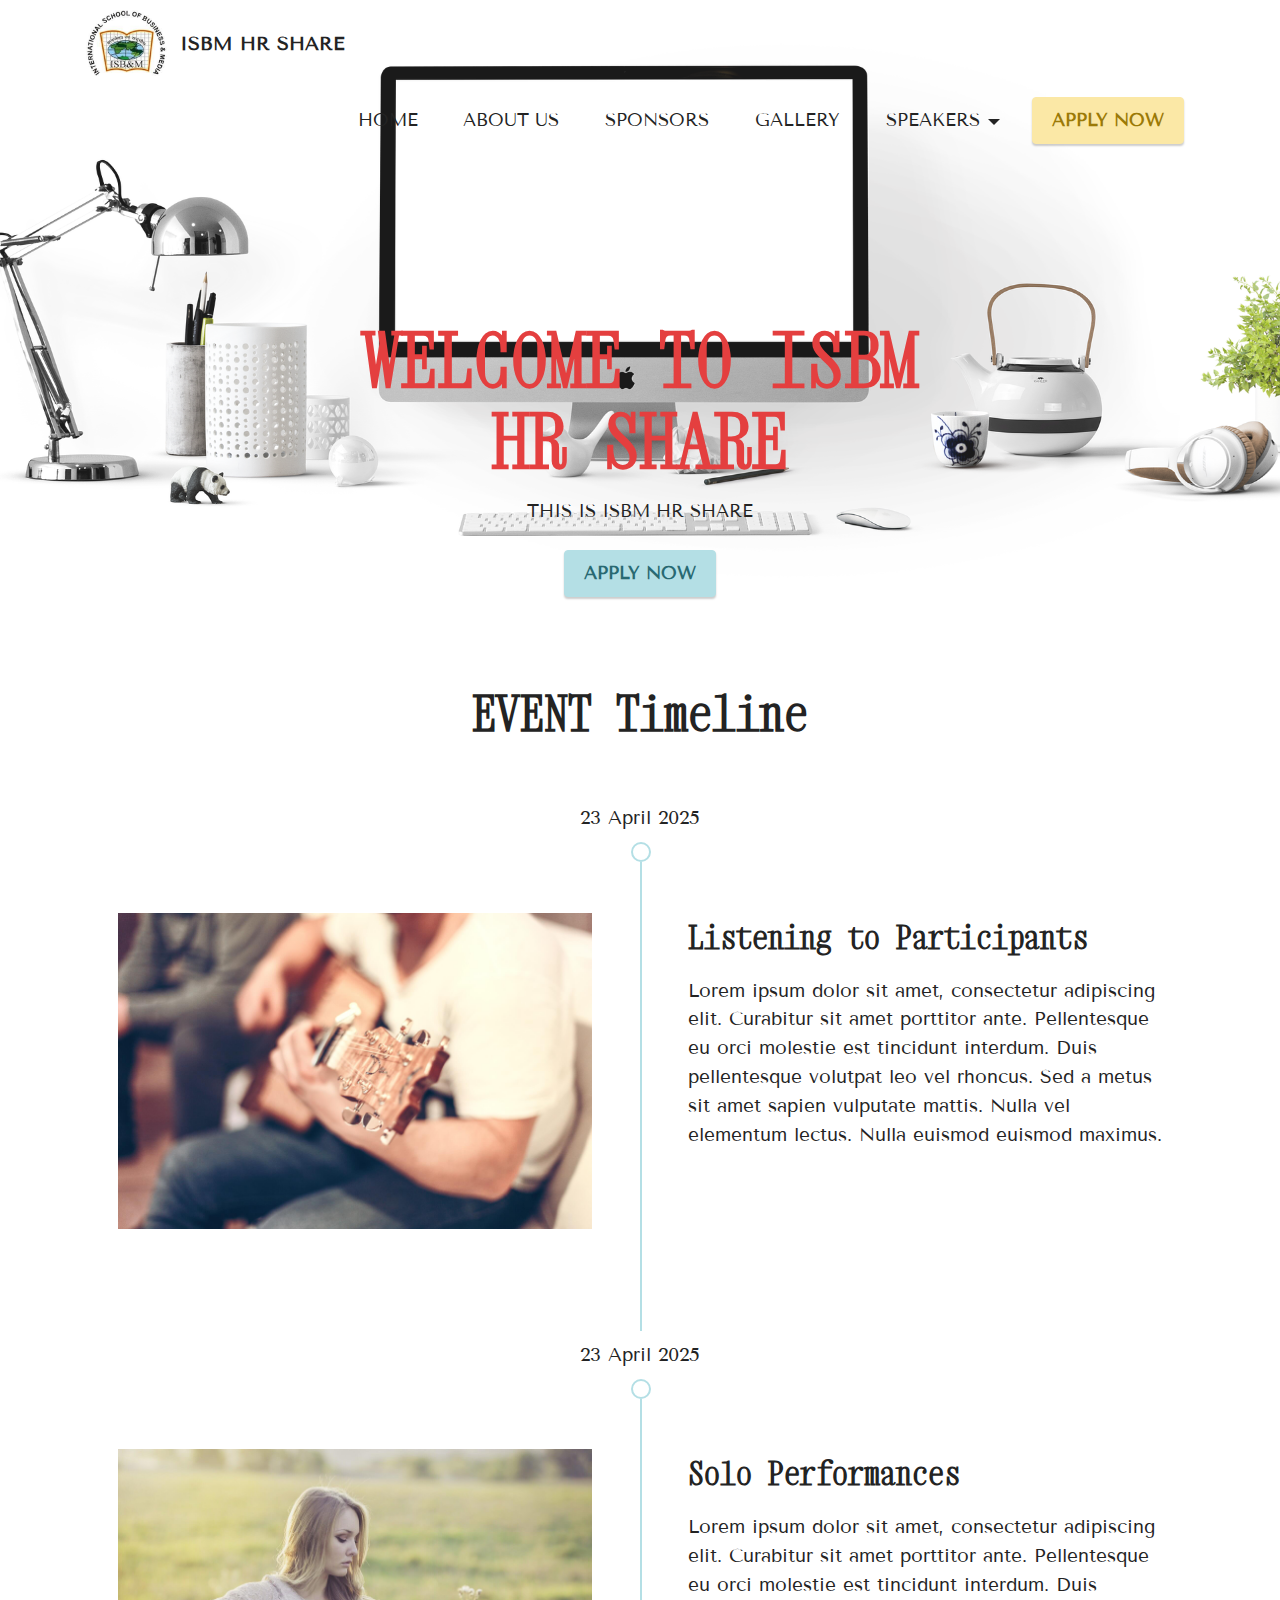
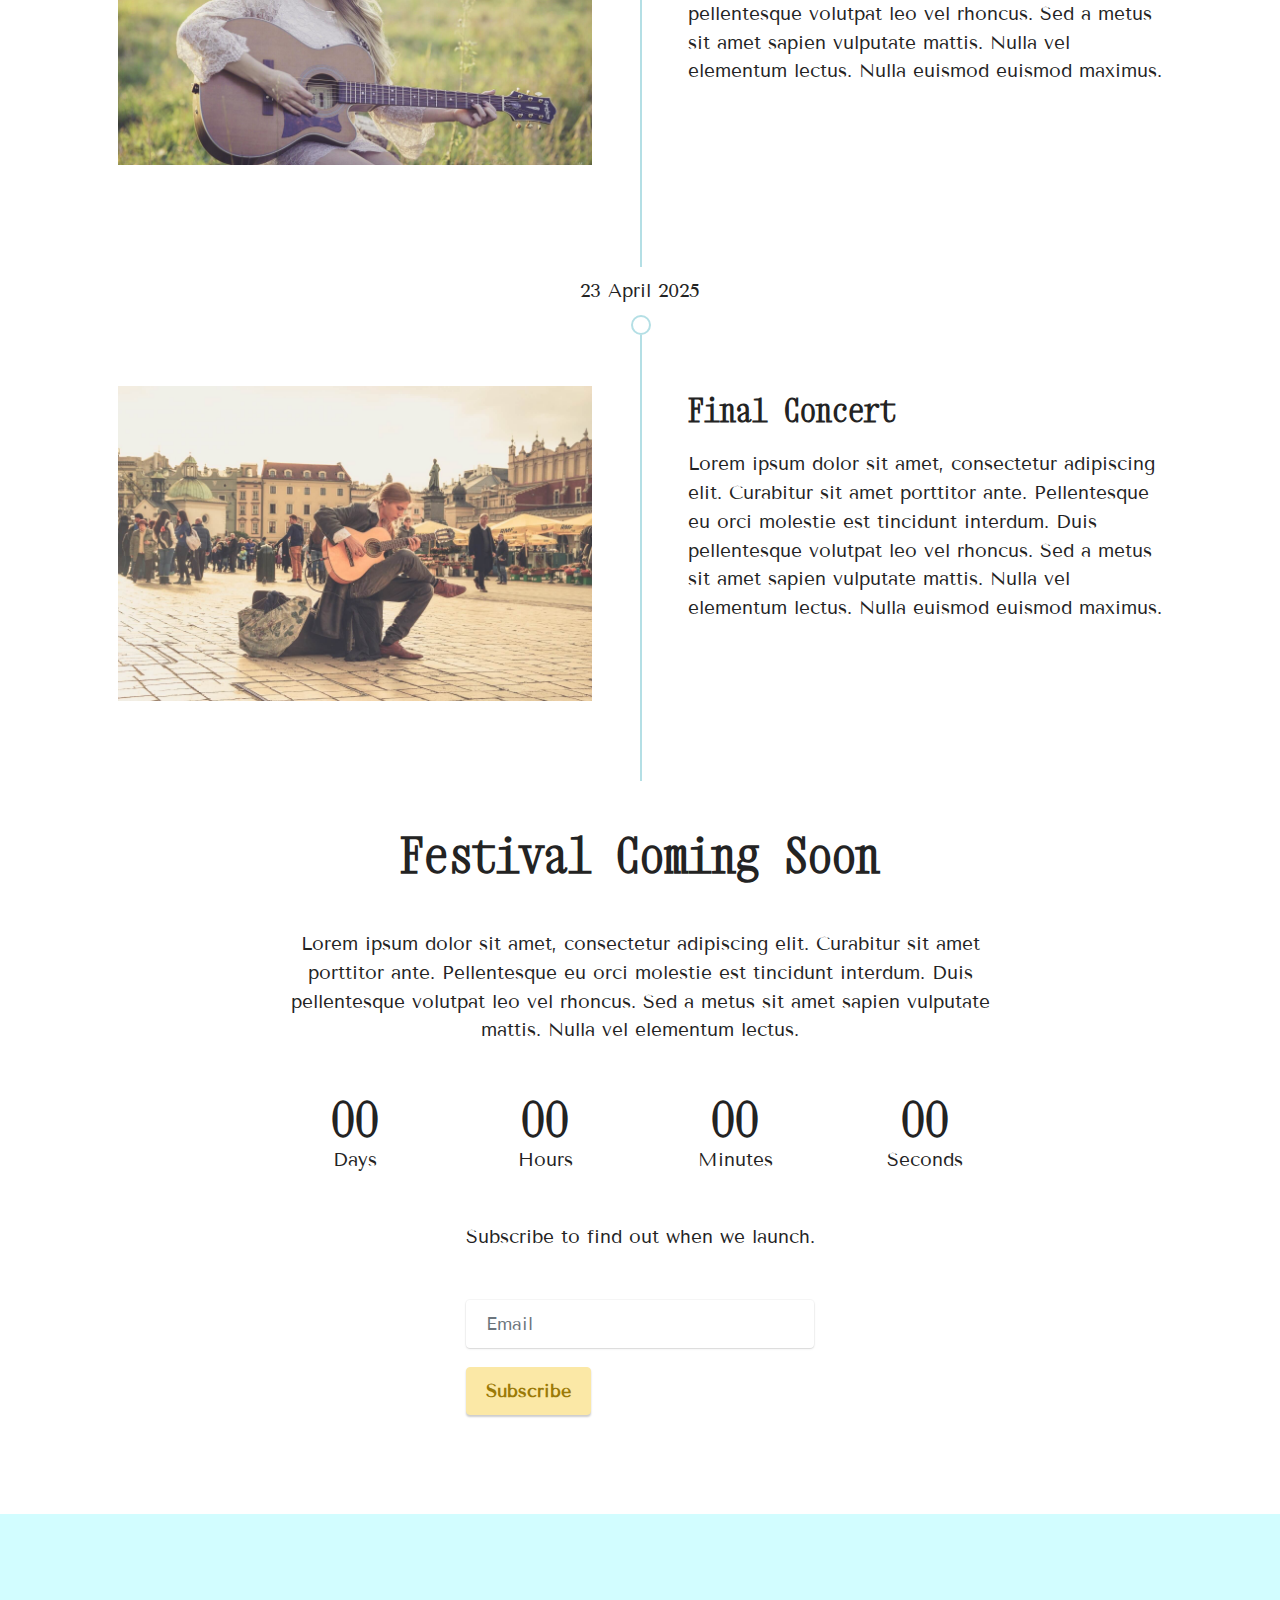
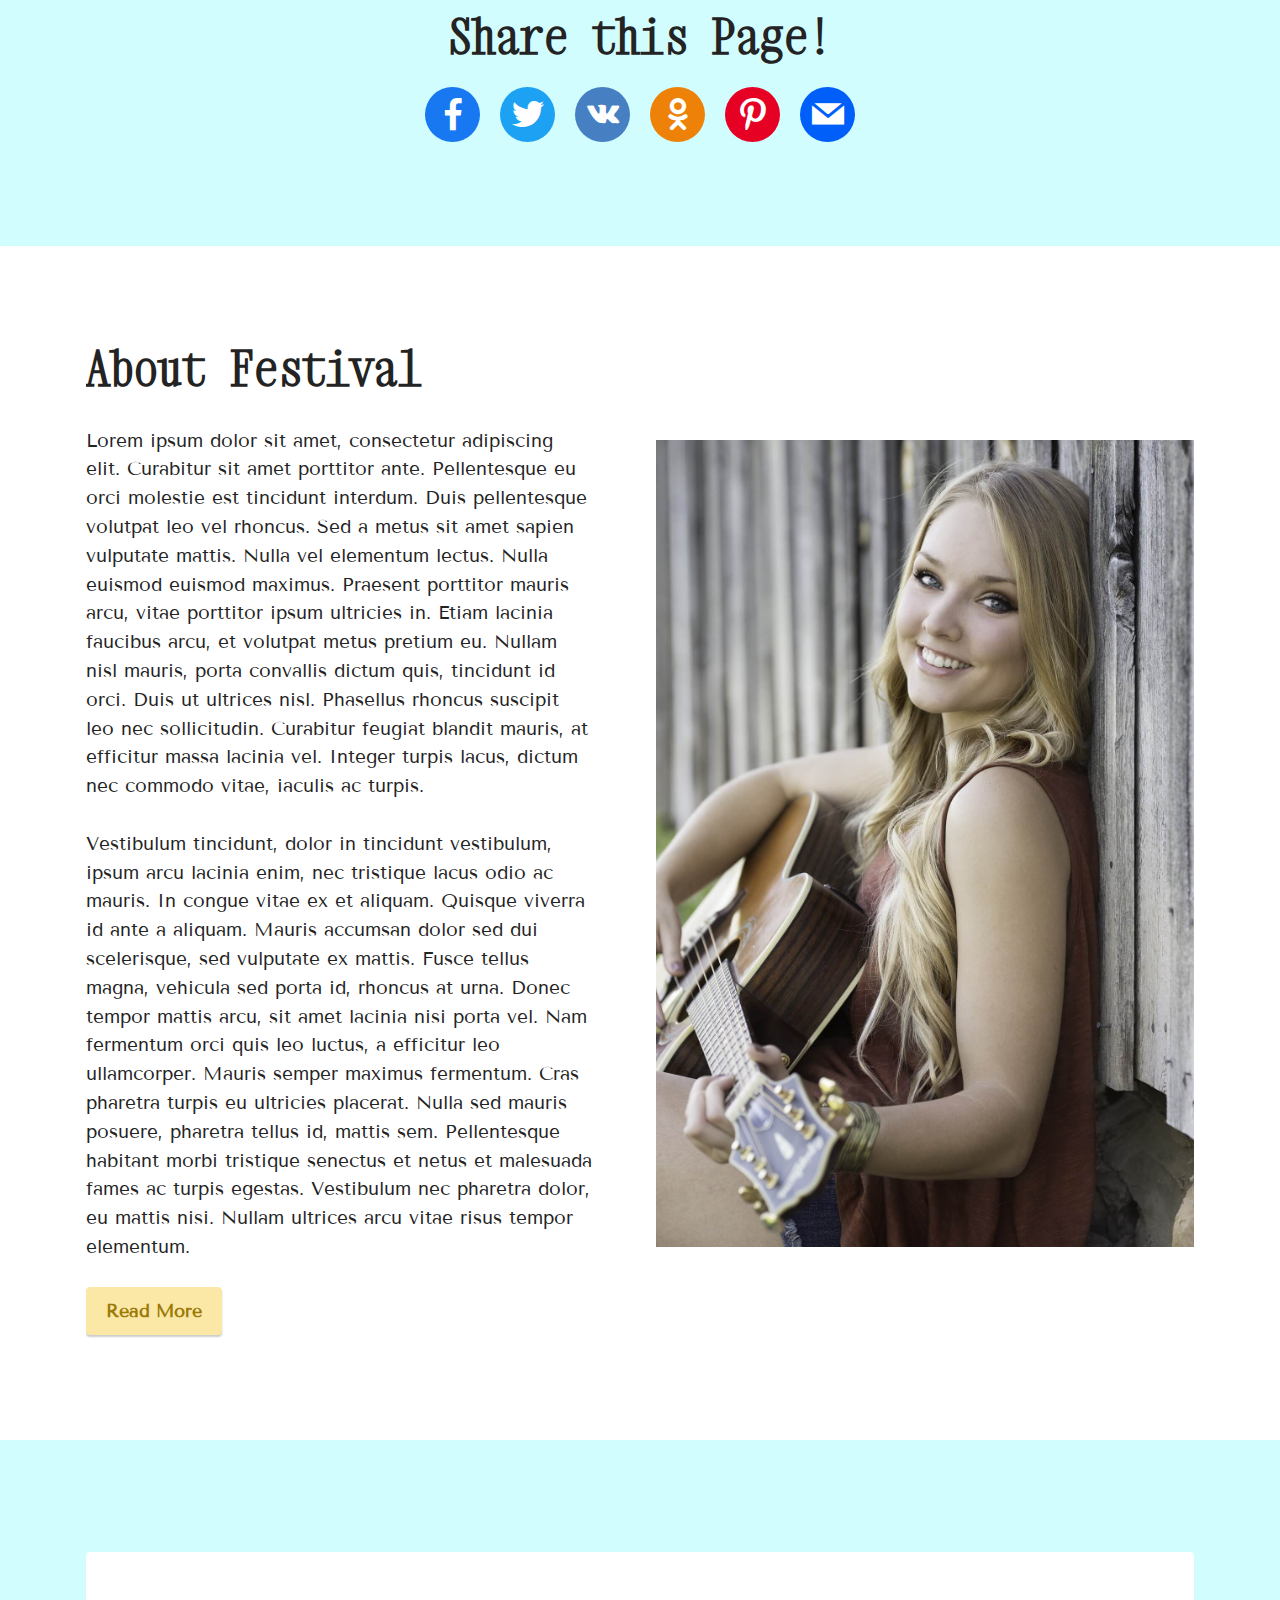
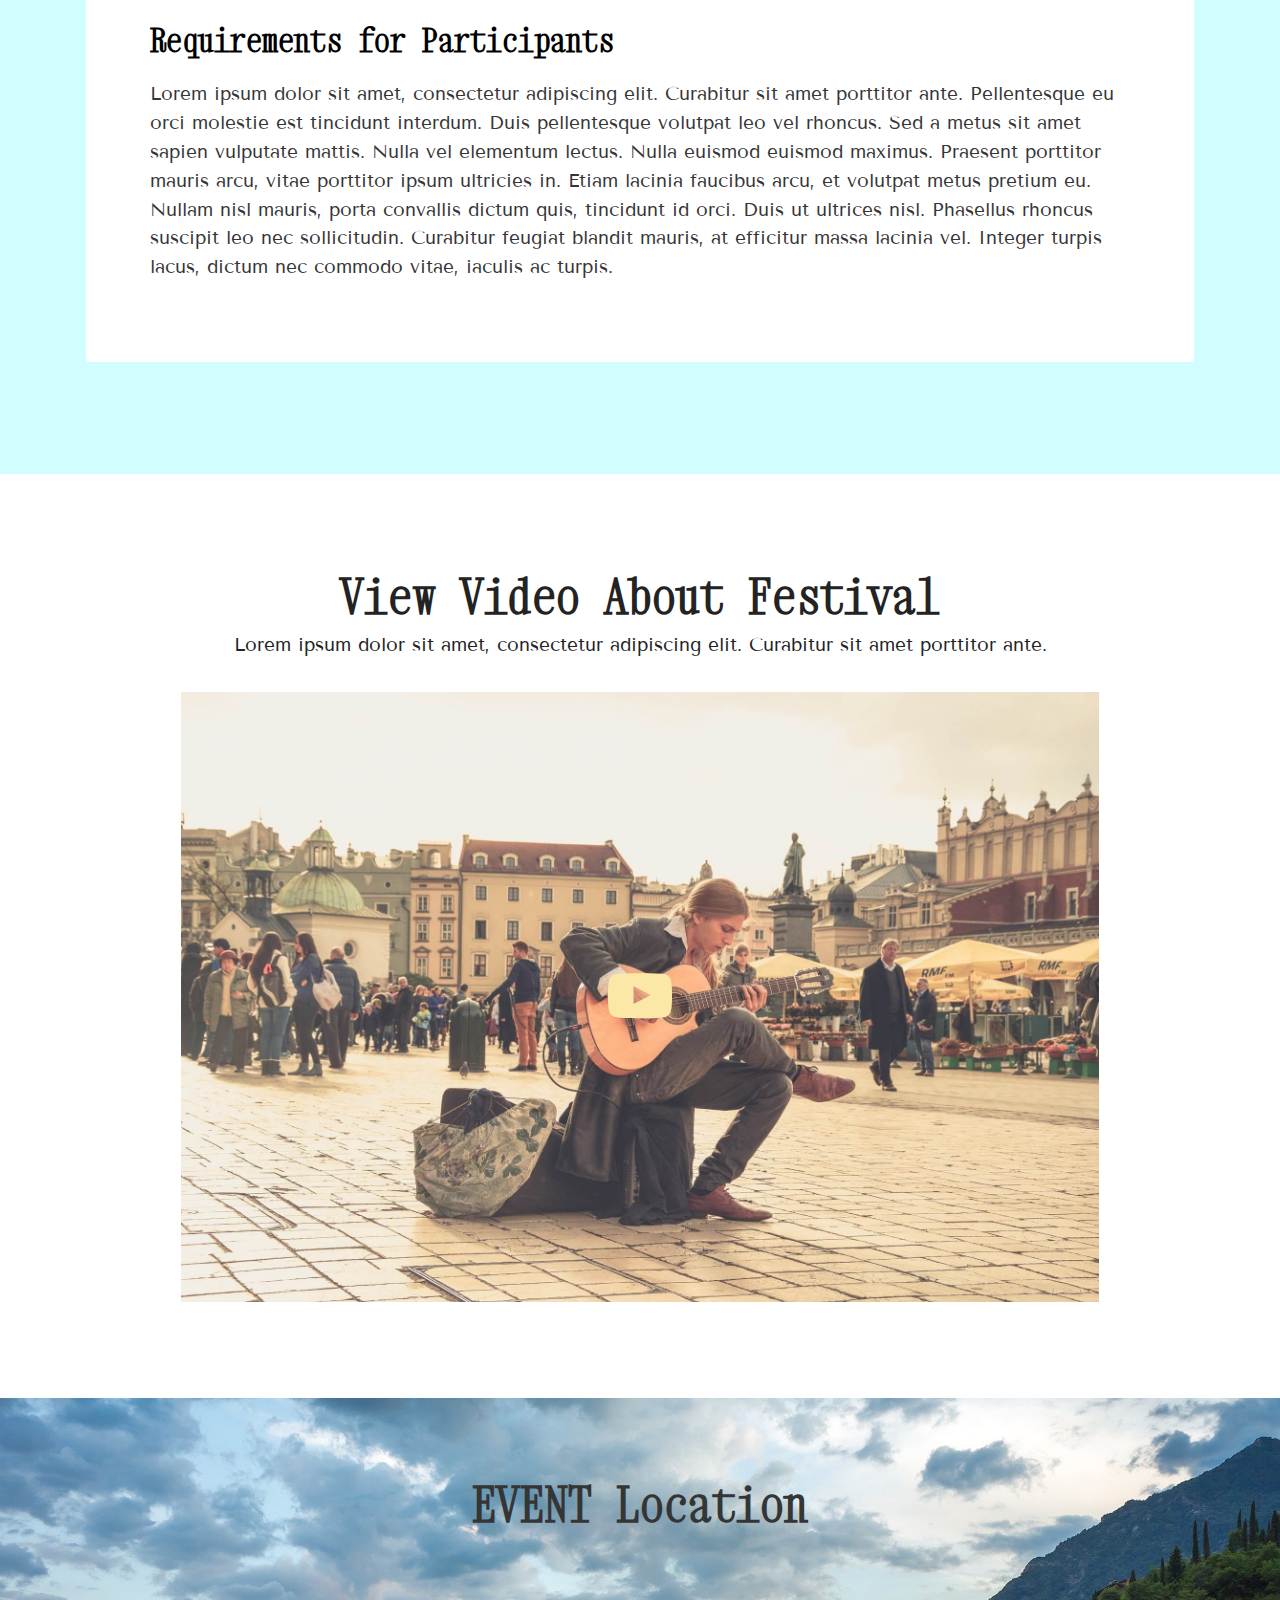
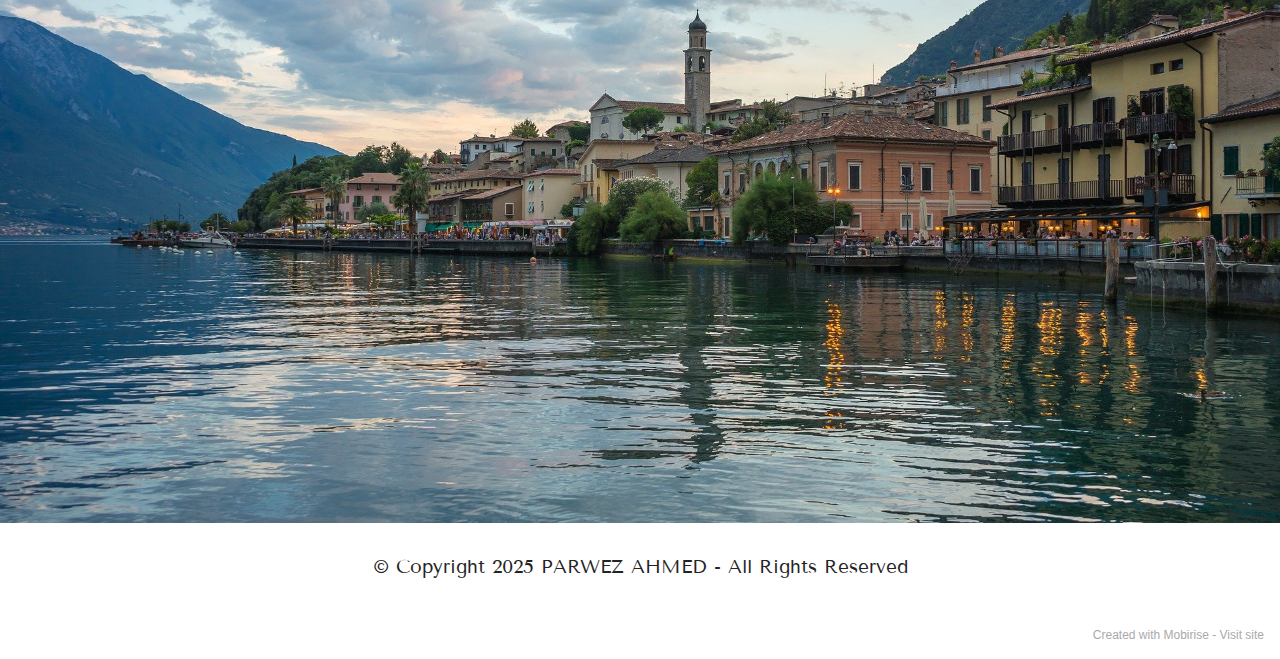
==== index.html @ fa7595be "UPDATE" ====
<!DOCTYPE html>
<html  >
<head>
  <!-- Site made with Mobirise Website Builder v5.5.2, https://mobirise.com -->
  <meta charset="UTF-8">
  <meta http-equiv="X-UA-Compatible" content="IE=edge">
  <meta name="generator" content="Mobirise v5.5.2, mobirise.com">
  <meta name="viewport" content="width=device-width, initial-scale=1, minimum-scale=1">
  <link rel="shortcut icon" href="assets/images/download-11.jpg" type="image/x-icon">
  <meta name="description" content="">
  
  
  <title>Home</title>
  <link rel="stylesheet" href="assets/web/assets/mobirise-icons2/mobirise2.css">
  <link rel="stylesheet" href="assets/bootstrap/css/bootstrap.min.css">
  <link rel="stylesheet" href="assets/bootstrap/css/bootstrap-grid.min.css">
  <link rel="stylesheet" href="assets/bootstrap/css/bootstrap-reboot.min.css">
  <link rel="stylesheet" href="assets/parallax/jarallax.css">
  <link rel="stylesheet" href="assets/dropdown/css/style.css">
  <link rel="stylesheet" href="assets/socicon/css/styles.css">
  <link rel="stylesheet" href="assets/theme/css/style.css">
  <link rel="preload" href="https://fonts.googleapis.com/css?family=Xanh+Mono:400,400i&display=swap" as="style" onload="this.onload=null;this.rel='stylesheet'">
  <noscript><link rel="stylesheet" href="https://fonts.googleapis.com/css?family=Xanh+Mono:400,400i&display=swap"></noscript>
  <link rel="preload" href="https://fonts.googleapis.com/css?family=Tenor+Sans:400&display=swap" as="style" onload="this.onload=null;this.rel='stylesheet'">
  <noscript><link rel="stylesheet" href="https://fonts.googleapis.com/css?family=Tenor+Sans:400&display=swap"></noscript>
  <link rel="preload" as="style" href="assets/mobirise/css/mbr-additional.css"><link rel="stylesheet" href="assets/mobirise/css/mbr-additional.css" type="text/css">
  
  
  
  
</head>
<body>
  
  <section data-bs-version="5.1" class="menu menu2 cid-sFHpMqcXGj" once="menu" id="menu2-2">
    
    <nav class="navbar navbar-dropdown navbar-expand-lg">
        <div class="container">
            <div class="navbar-brand">
                <span class="navbar-logo">
                    <a href="https://mobiri.se">
                        <img src="assets/images/download-11.jpg" alt="Mobirise" style="height: 4.2rem;">
                    </a>
                </span>
                <span class="navbar-caption-wrap"><a class="navbar-caption text-black display-7" href="https://mobiri.se">ISBM HR SHARE</a></span>
            </div>
            <button class="navbar-toggler" type="button" data-toggle="collapse" data-bs-toggle="collapse" data-target="#navbarSupportedContent" data-bs-target="#navbarSupportedContent" aria-controls="navbarNavAltMarkup" aria-expanded="false" aria-label="Toggle navigation">
                <div class="hamburger">
                    <span></span>
                    <span></span>
                    <span></span>
                    <span></span>
                </div>
            </button>
            <div class="collapse navbar-collapse" id="navbarSupportedContent">
                <ul class="navbar-nav nav-dropdown" data-app-modern-menu="true"><li class="nav-item"><a class="nav-link link text-black text-primary display-4" href="#top">HOME</a></li>
                    <li class="nav-item"><a class="nav-link link text-black text-primary display-4" href="index.html#timeline3-4">ABOUT US</a></li>
                    <li class="nav-item"><a class="nav-link link text-black text-primary display-4" href="index.html#features19-e">SPONSORS</a>
                    </li><li class="nav-item"><a class="nav-link link text-black text-primary display-4" href="index.html#features19-e">GALLERY</a></li><li class="nav-item dropdown"><a class="nav-link link text-black text-primary dropdown-toggle display-4" href="index.html#map1-a" data-toggle="dropdown-submenu" data-bs-toggle="dropdown" data-bs-auto-close="outside" aria-expanded="false">SPEAKERS</a><div class="dropdown-menu" aria-labelledby="dropdown-undefined"><a class="text-black text-primary dropdown-item display-4" href="index.html#map1-a">PREVIOUS SPEAKERS</a></div></li></ul>
                
                <div class="navbar-buttons mbr-section-btn"><a class="btn btn-primary display-4" href="https://pmny.in/vIxM4JRDz4cA" target="_blank">APPLY NOW</a></div>
            </div>
        </div>
    </nav>
</section>

<section data-bs-version="5.1" class="header9 cid-sFHoAfPmXB" id="header9-1">

    

    <div class="mbr-overlay" style="opacity: 0.1; background-color: rgb(255, 255, 255);"></div>

    <div class="text-center container">
        <div class="row justify-content-center">
            <div class="col-md-12 col-lg-9">
                <h1 class="mbr-section-title mbr-fonts-style mb-3 display-1"><strong>WELCOME TO ISBM</strong><br><strong> HR SHARE</strong></h1>
                <p class="mbr-text mbr-fonts-style display-4">THIS IS ISBM HR SHARE</p>
                <div class="mbr-section-btn mt-3"><a class="btn btn-secondary display-4" href="https://pmny.in/vIxM4JRDz4cA" target="_blank">APPLY NOW</a></div>
            </div>
        </div>
    </div>
</section>

<section data-bs-version="5.1" class="timeline3 cid-sFHr5fwP9J" id="timeline3-4">
    
    
    <div class="container">
        <div class="mbr-section-head">
            <h3 class="mbr-section-title mbr-fonts-style align-center mb-0 display-2">
                <strong>EVENT Timeline</strong>
            </h3>
            
        </div>
        <div class="timelines-container mt-4">
            <div class="row timeline-element first-separline mb-5">
                <div class="timeline-date col-12">
                    <div class="timeline-date-wrapper">
                        <p class="mbr-timeline-date display-7">
                            23 April 2025</p>
                    </div>
                </div>
                <span class="iconBackground"></span>
                <div class="col-12 col-md-6">
                    <div class="image-wrapper">
                        <img src="assets/images/mbr-4.jpg" alt="Mobirise" title="">
                    </div>
                </div>
                <div class="col-12 col-md-6">
                    <div class="timeline-text-wrapper">
                        <h4 class="mbr-timeline-title mbr-fonts-style mb-0 display-5"><strong>Listening to Participants</strong></h4>
                        <p class="mbr-text mbr-fonts-style mt-3 mb-0 display-7">
                            Lorem ipsum dolor sit amet, consectetur adipiscing elit. Curabitur sit amet porttitor ante. Pellentesque eu orci molestie est tincidunt interdum. Duis pellentesque volutpat leo vel rhoncus. Sed a metus sit amet sapien vulputate mattis. Nulla vel elementum lectus. Nulla euismod euismod maximus.
                        </p>
                    </div>
                </div>
            </div>
            <div class="row timeline-element first-separline mb-5">
                <div class="timeline-date col-12">
                    <div class="timeline-date-wrapper">
                        <p class="mbr-timeline-date display-7">
                            23 April 2025</p>
                    </div>
                </div>
                <span class="iconBackground"></span>
                <div class="col-12 col-md-6">
                    <div class="image-wrapper">
                        <img src="assets/images/mbr-6.jpg" alt="Mobirise" title="">
                    </div>
                </div>
                <div class="col-12 col-md-6">
                    <div class="timeline-text-wrapper">
                        <h4 class="mbr-timeline-title mbr-fonts-style mb-0 display-5"><strong>Solo Performances</strong></h4>
                        <p class="mbr-text mbr-fonts-style mt-3 mb-0 display-7">
                            Lorem ipsum dolor sit amet, consectetur adipiscing elit. Curabitur sit amet porttitor ante. Pellentesque eu orci molestie est tincidunt interdum. Duis pellentesque volutpat leo vel rhoncus. Sed a metus sit amet sapien vulputate mattis. Nulla vel elementum lectus. Nulla euismod euismod maximus.
                        </p>
                    </div>
                </div>
            </div>
            <div class="row timeline-element first-separline mb-5">
                <div class="timeline-date col-12">
                    <div class="timeline-date-wrapper">
                        <p class="mbr-timeline-date display-7">
                            23 April 2025</p>
                    </div>
                </div>
                <span class="iconBackground"></span>
                <div class="col-12 col-md-6">
                    <div class="image-wrapper">
                        <img src="assets/images/mbr-3.jpg" alt="Mobirise" title="">
                    </div>
                </div>
                <div class="col-12 col-md-6">
                    <div class="timeline-text-wrapper">
                        <h4 class="mbr-timeline-title mbr-fonts-style mb-0 display-5"><strong>Final Concert</strong></h4>
                        <p class="mbr-text mbr-fonts-style mt-3 mb-0 display-7">Lorem ipsum dolor sit amet, consectetur adipiscing elit. Curabitur sit amet porttitor ante. Pellentesque eu orci molestie est tincidunt interdum. Duis pellentesque volutpat leo vel rhoncus. Sed a metus sit amet sapien vulputate mattis. Nulla vel elementum lectus. Nulla euismod euismod maximus.<br></p>
                    </div>
                </div>
            </div>
            
            
            
            
            
            
            
            
            
        </div>
    </div>
</section>

<section data-bs-version="5.1" class="countdown1 cid-sFHtEv8xMy" id="countdown1-7">
    
    
    <div class="container">
        <div class="row justify-content-center">
            <div class="col-lg-8">
                <h3 class="mbr-section-title mb-5 align-center mbr-fonts-style display-2">
                    <strong>Festival Coming Soon</strong>
                </h3>
                <h4 class="mbr-section-subtitle mb-5 align-center mbr-fonts-style display-7">Lorem ipsum dolor sit amet, consectetur adipiscing elit. Curabitur sit amet porttitor ante. Pellentesque eu orci molestie est tincidunt interdum. Duis pellentesque volutpat leo vel rhoncus. Sed a metus sit amet sapien vulputate mattis. Nulla vel elementum lectus.</h4>
                <div class="countdown-cont align-center mb-5">
                    <div class="daysCountdown col-xs-3 col-sm-3 col-md-3" title="Days"></div>
                    <div class="hoursCountdown col-xs-3 col-sm-3 col-md-3" title="Hours"></div>
                    <div class="minutesCountdown col-xs-3 col-sm-3 col-md-3" title="Minutes"></div>
                    <div class="secondsCountdown col-xs-3 col-sm-3 col-md-3" title="Seconds"></div>
                    <div class="countdown" data-due-date="2021/01/01"></div>
                </div>
                <p class="mbr-text mb-5 align-center mbr-fonts-style display-7">
                    Subscribe to find out when we launch.
                </p>
            </div>
        </div>
        <div class="row">
            <div class="col-lg-4 mx-auto mbr-form" data-form-type="formoid">
                <form action="https://mobirise.eu/" method="POST" class="mbr-form form-with-styler" data-form-title="Form Name"><input type="hidden" name="email" data-form-email="true" value="tmJmYP0/tX0TuMC3QLQtV5711+ix2UOFSjryLGur808+E896TXAJvp5iQUgYrjGhEsnx6aL8i0Yby4L9Ox0TMNs4Xzfm0/xhHBGReotZW+bJNJXJp9UFj5Fmr7T4+kL7">
                    <div class="row">
                        <div hidden="hidden" data-form-alert="" class="alert alert-success col-12">Thanks for filling out the form!</div>
                        <div hidden="hidden" data-form-alert-danger="" class="alert alert-danger col-12">Oops...! some problem!</div>
                    </div>
                    <div class="dragArea row">
                        <div class="col form-group" data-for="email">
                            <input type="text" name="email" placeholder="Email" data-form-field="email" class="form-control" required="required" value="" id="email-countdown1-7">
                        </div>
                        <div class="mbr-section-btn">
                            <button type="submit" class="btn btn-primary display-4">Subscribe</button>
                        </div>
                    </div>
                </form>
            </div>
        </div>
    </div>
</section>

<section data-bs-version="5.1" class="social1 cid-sFHrCR0OHz" id="share1-5">
    
    
    

    <div class="container">
        <div class="row">
            <div class="col-12">
                <h3 class="mbr-section-title mb-3 align-center mbr-fonts-style display-2">
                    <strong>Share this Page!</strong>
                </h3>
                <div>
                    <div class="mbr-social-likes align-center">
                        <span class="btn btn-social socicon-bg-facebook facebook m-2">
                            <i class="socicon socicon-facebook"></i>
                        </span>
                        <span class="btn btn-social twitter socicon-bg-twitter m-2">
                            <i class="socicon socicon-twitter"></i>
                        </span>
                        <span class="btn btn-social vkontakte socicon-bg-vkontakte m-2">
                            <i class="socicon socicon-vkontakte"></i>
                        </span>
                        <span class="btn btn-social odnoklassniki socicon-bg-odnoklassniki m-2">
                            <i class="socicon socicon-odnoklassniki"></i>
                        </span>
                        <span class="btn btn-social pinterest socicon-bg-pinterest m-2">
                            <i class="socicon socicon-pinterest"></i>
                        </span>
                        <span class="btn btn-social mailru socicon-bg-mail m-2">
                            <i class="socicon socicon-mail"></i>
                        </span>
                    </div>
                </div>
            </div>
        </div>
    </div>
</section>

<section data-bs-version="5.1" class="features18 cid-sFHvmoQ5Jg" id="features19-e">

    

    
    <div class="container">
        <div class="row justify-content-center">
            <div class="card col-12 col-lg">
                <div class="card-wrapper">
                    <h6 class="card-title mbr-fonts-style mb-4 display-2"><strong>About Festival</strong></h6>
                    <p class="mbr-text mbr-fonts-style display-7">Lorem ipsum dolor sit amet, consectetur adipiscing elit. Curabitur sit amet porttitor ante. Pellentesque eu orci molestie est tincidunt interdum. Duis pellentesque volutpat leo vel rhoncus. Sed a metus sit amet sapien vulputate mattis. Nulla vel elementum lectus. Nulla euismod euismod maximus. Praesent porttitor mauris arcu, vitae porttitor ipsum ultricies in. Etiam lacinia faucibus arcu, et volutpat metus pretium eu. Nullam nisl mauris, porta convallis dictum quis, tincidunt id orci. Duis ut ultrices nisl. Phasellus rhoncus suscipit leo nec sollicitudin. Curabitur feugiat blandit mauris, at efficitur massa lacinia vel. Integer turpis lacus, dictum nec commodo vitae, iaculis ac turpis.
<br>
<br>Vestibulum tincidunt, dolor in tincidunt vestibulum, ipsum arcu lacinia enim, nec tristique lacus odio ac mauris. In congue vitae ex et aliquam. Quisque viverra id ante a aliquam. Mauris accumsan dolor sed dui scelerisque, sed vulputate ex mattis. Fusce tellus magna, vehicula sed porta id, rhoncus at urna. Donec tempor mattis arcu, sit amet lacinia nisi porta vel. Nam fermentum orci quis leo luctus, a efficitur leo ullamcorper. Mauris semper maximus fermentum. Cras pharetra turpis eu ultricies placerat. Nulla sed mauris posuere, pharetra tellus id, mattis sem. Pellentesque habitant morbi tristique senectus et netus et malesuada fames ac turpis egestas. Vestibulum nec pharetra dolor, eu mattis nisi. Nullam ultrices arcu vitae risus tempor elementum.</p>
                    <div class="mbr-section-btn"><a class="btn btn-primary display-4" href="https://mobiri.se">Read More</a></div>
                </div>
            </div>
            <div class="col-12 col-lg-6">
                <div class="image-wrapper">
                    <img src="assets/images/mbr.jpg" alt="Mobirise">
                </div>
            </div>
        </div>
    </div>
</section>

<section data-bs-version="5.1" class="content15 cid-sFHuaHz0Qy" id="content15-b">

    

    
    <div class="container">
        <div class="row justify-content-center">
            <div class="card col-md-12 col-lg-12">
                <div class="card-wrapper">
                    <div class="card-box align-left">
                        <h4 class="card-title mbr-fonts-style mbr-white mb-3 display-5"><strong>Requirements for Participants</strong></h4>
                        <p class="mbr-text mbr-fonts-style display-7">Lorem ipsum dolor sit amet, consectetur adipiscing elit. Curabitur sit amet porttitor ante. Pellentesque eu orci molestie est tincidunt interdum. Duis pellentesque volutpat leo vel rhoncus. Sed a metus sit amet sapien vulputate mattis. Nulla vel elementum lectus. Nulla euismod euismod maximus. Praesent porttitor mauris arcu, vitae porttitor ipsum ultricies in. Etiam lacinia faucibus arcu, et volutpat metus pretium eu. Nullam nisl mauris, porta convallis dictum quis, tincidunt id orci. Duis ut ultrices nisl. Phasellus rhoncus suscipit leo nec sollicitudin. Curabitur feugiat blandit mauris, at efficitur massa lacinia vel. Integer turpis lacus, dictum nec commodo vitae, iaculis ac turpis.</p>
                        
                    </div>
                </div>
            </div>
        </div>
    </div>
</section>

<section data-bs-version="5.1" class="video1 cid-sFHujWGouW" id="video1-d">
    
    
    <div class="align-center container">
        <div class="mbr-section-head">
            <h4 class="mbr-section-title mbr-fonts-style mb-0 display-2">
                <strong>View Video About Festival</strong></h4>
            <h5 class="mbr-section-subtitle mbr-fonts-style mb-0 mt-2 display-7">Lorem ipsum dolor sit amet, consectetur adipiscing elit. Curabitur sit amet porttitor ante.</h5>
        </div>
        <div class="row justify-content-center mt-4">
            <div class="col-12 col-lg-10">
                <div class="box">
                    <div class="mbr-media show-modal align-center" data-modal=".modalWindow">
                        <img src="assets/images/mbr-3.jpg" alt="Mobirise">
                        <div class="icon-wrap">
                            <a class="text-primary" href="#"><span class="mbr-iconfont socicon-youtube socicon"></span></a>
                        </div>
                    </div>
                </div>
            </div>
        </div>
    </div>
    <div>
        <div class="modalWindow" style="display: none;">
            <div class="modalWindow-container">
                <div class="modalWindow-video-container">
                    <div class="modalWindow-video">
                        <iframe width="100%" height="100%" frameborder="0" allowfullscreen="1" data-src="https://www.youtube.com/watch?v=VA8PzkQa8d8"></iframe>
                    </div>
                    <a class="close" role="button" data-dismiss="modal" data-bs-dismiss="modal">
                        <span aria-hidden="true" class="mbr-iconfont mobi-mbri-close mobi-mbri closeModal"></span>
                        <span class="sr-only visually-hidden">Close</span>
                    </a>
                </div>
            </div>
        </div>
    </div>
</section>

<section data-bs-version="5.1" class="map1 cid-sFHu4seZjP" id="map1-a">
    
    
    <div class="container">
        <div class="mbr-section-head mb-4">
            <h3 class="mbr-section-title mbr-fonts-style align-center mb-0 display-2"><strong>EVENT Location</strong></h3>
            
        </div>
        <div class="google-map"><iframe frameborder="0" style="border:0" src="https://www.google.com/maps/embed/v1/place?key=AIzaSyDk89J4FSunMF33ruMVWJaJht_Ro0kvoXs&amp;q=ISBM, Survey No. 44/1, 44/1/2, Symbiosis Lavale Road, Pashan, Near Dhruv Global School Nande, Pune, Maharashtra 412115" allowfullscreen=""></iframe></div>
    </div>
</section>

<section data-bs-version="5.1" class="footer7 cid-sFHu2wLoQp" once="footers" id="footer7-9">

    

    

    <div class="container">
        <div class="row align-center mbr-white">
            <div class="col-12">
                <p class="mbr-text mb-0 mbr-fonts-style display-7">
                    © Copyright 2025 PARWEZ AHMED - All Rights Reserved
                </p>
            </div>
        </div>
    </div>
</section><section style="background-color: #fff; font-family: -apple-system, BlinkMacSystemFont, 'Segoe UI', 'Roboto', 'Helvetica Neue', Arial, sans-serif; color:#aaa; font-size:12px; padding: 0; align-items: center; display: flex;"><a href="https://mobirise.site/b" style="flex: 1 1; height: 3rem; padding-left: 1rem;"></a><p style="flex: 0 0 auto; margin:0; padding-right:1rem;">Created with Mobirise - <a href="https://mobirise.site/l" style="color:#aaa;">Visit site</a></p></section><script src="assets/bootstrap/js/bootstrap.bundle.min.js"></script>  <script src="assets/parallax/jarallax.js"></script>  <script src="assets/smoothscroll/smooth-scroll.js"></script>  <script src="assets/ytplayer/index.js"></script>  <script src="assets/dropdown/js/navbar-dropdown.js"></script>  <script src="assets/countdown/countdown.js"></script>  <script src="assets/sociallikes/social-likes.js"></script>  <script src="assets/playervimeo/vimeo_player.js"></script>  <script src="assets/theme/js/script.js"></script>  <script src="assets/formoid/formoid.min.js"></script>  
  
  
</body>
</html>
---- assets/web/assets/mobirise-icons2/mobirise2.css ----
@font-face {
  font-family: 'Moririse2';
  font-display: swap;
  src:  url('mobirise2.eot?f2bix4');
  src:  url('mobirise2.eot?f2bix4#iefix') format('embedded-opentype'),
    url('mobirise2.ttf?f2bix4') format('truetype'),
    url('mobirise2.woff?f2bix4') format('woff'),
    url('mobirise2.svg?f2bix4#mobirise2') format('svg');
  font-weight: normal;
  font-style: normal;
}

[class^="mobi-"], [class*=" mobi-"] {
  /* use !important to prevent issues with browser extensions that change fonts */
  font-family: 'Moririse2' !important;
  speak: none;
  font-style: normal;
  font-weight: normal;
  font-variant: normal;
  text-transform: none;
  line-height: 1;

  /* Better Font Rendering =========== */
  -webkit-font-smoothing: antialiased;
  -moz-osx-font-smoothing: grayscale;
}

.mobi-mbri-add-submenu:before {
  content: "\e900";
}
.mobi-mbri-alert:before {
  content: "\e901";
}
.mobi-mbri-align-center:before {
  content: "\e902";
}
.mobi-mbri-align-justify:before {
  content: "\e903";
}
.mobi-mbri-align-left:before {
  content: "\e904";
}
.mobi-mbri-align-right:before {
  content: "\e905";
}
.mobi-mbri-android:before {
  content: "\e906";
}
.mobi-mbri-apple:before {
  content: "\e907";
}
.mobi-mbri-arrow-down:before {
  content: "\e908";
}
.mobi-mbri-arrow-next:before {
  content: "\e909";
}
.mobi-mbri-arrow-prev:before {
  content: "\e90a";
}
.mobi-mbri-arrow-up:before {
  content: "\e90b";
}
.mobi-mbri-bold:before {
  content: "\e90c";
}
.mobi-mbri-bookmark:before {
  content: "\e90d";
}
.mobi-mbri-bootstrap:before {
  content: "\e90e";
}
.mobi-mbri-briefcase:before {
  content: "\e90f";
}
.mobi-mbri-browse:before {
  content: "\e910";
}
.mobi-mbri-bulleted-list:before {
  content: "\e911";
}
.mobi-mbri-calendar:before {
  content: "\e912";
}
.mobi-mbri-camera:before {
  content: "\e913";
}
.mobi-mbri-cart-add:before {
  content: "\e914";
}
.mobi-mbri-cart-full:before {
  content: "\e915";
}
.mobi-mbri-cash:before {
  content: "\e916";
}
.mobi-mbri-change-style:before {
  content: "\e917";
}
.mobi-mbri-chat:before {
  content: "\e918";
}
.mobi-mbri-clock:before {
  content: "\e919";
}
.mobi-mbri-close:before {
  content: "\e91a";
}
.mobi-mbri-cloud:before {
  content: "\e91b";
}
.mobi-mbri-code:before {
  content: "\e91c";
}
.mobi-mbri-contact-form:before {
  content: "\e91d";
}
.mobi-mbri-credit-card:before {
  content: "\e91e";
}
.mobi-mbri-cursor-click:before {
  content: "\e91f";
}
.mobi-mbri-cust-feedback:before {
  content: "\e920";
}
.mobi-mbri-database:before {
  content: "\e921";
}
.mobi-mbri-delivery:before {
  content: "\e922";
}
.mobi-mbri-desktop:before {
  content: "\e923";
}
.mobi-mbri-devices:before {
  content: "\e924";
}
.mobi-mbri-down:before {
  content: "\e925";
}
.mobi-mbri-download-2:before {
  content: "\e926";
}
.mobi-mbri-download:before {
  content: "\e927";
}
.mobi-mbri-drag-n-drop-2:before {
  content: "\e928";
}
.mobi-mbri-drag-n-drop:before {
  content: "\e929";
}
.mobi-mbri-edit-2:before {
  content: "\e92a";
}
.mobi-mbri-edit:before {
  content: "\e92b";
}
.mobi-mbri-error:before {
  content: "\e92c";
}
.mobi-mbri-extension:before {
  content: "\e92d";
}
.mobi-mbri-features:before {
  content: "\e92e";
}
.mobi-mbri-file:before {
  content: "\e92f";
}
.mobi-mbri-flag:before {
  content: "\e930";
}
.mobi-mbri-folder:before {
  content: "\e931";
}
.mobi-mbri-gift:before {
  content: "\e932";
}
.mobi-mbri-github:before {
  content: "\e933";
}
.mobi-mbri-globe-2:before {
  content: "\e934";
}
.mobi-mbri-globe:before {
  content: "\e935";
}
.mobi-mbri-growing-chart:before {
  content: "\e936";
}
.mobi-mbri-hearth:before {
  content: "\e937";
}
.mobi-mbri-help:before {
  content: "\e938";
}
.mobi-mbri-home:before {
  content: "\e939";
}
.mobi-mbri-hot-cup:before {
  content: "\e93a";
}
.mobi-mbri-idea:before {
  content: "\e93b";
}
.mobi-mbri-image-gallery:before {
  content: "\e93c";
}
.mobi-mbri-image-slider:before {
  content: "\e93d";
}
.mobi-mbri-info:before {
  content: "\e93e";
}
.mobi-mbri-italic:before {
  content: "\e93f";
}
.mobi-mbri-key:before {
  content: "\e940";
}
.mobi-mbri-laptop:before {
  content: "\e941";
}
.mobi-mbri-layers:before {
  content: "\e942";
}
.mobi-mbri-left-right:before {
  content: "\e943";
}
.mobi-mbri-left:before {
  content: "\e944";
}
.mobi-mbri-letter:before {
  content: "\e945";
}
.mobi-mbri-like:before {
  content: "\e946";
}
.mobi-mbri-link:before {
  content: "\e947";
}
.mobi-mbri-lock:before {
  content: "\e948";
}
.mobi-mbri-login:before {
  content: "\e949";
}
.mobi-mbri-logout:before {
  content: "\e94a";
}
.mobi-mbri-magic-stick:before {
  content: "\e94b";
}
.mobi-mbri-map-pin:before {
  content: "\e94c";
}
.mobi-mbri-menu:before {
  content: "\e94d";
}
.mobi-mbri-mobile-2:before {
  content: "\e94e";
}
.mobi-mbri-mobile-horizontal:before {
  content: "\e94f";
}
.mobi-mbri-mobile:before {
  content: "\e950";
}
.mobi-mbri-mobirise:before {
  content: "\e951";
}
.mobi-mbri-more-horizontal:before {
  content: "\e952";
}
.mobi-mbri-more-vertical:before {
  content: "\e953";
}
.mobi-mbri-music:before {
  content: "\e954";
}
.mobi-mbri-new-file:before {
  content: "\e955";
}
.mobi-mbri-numbered-list:before {
  content: "\e956";
}
.mobi-mbri-opened-folder:before {
  content: "\e957";
}
.mobi-mbri-pages:before {
  content: "\e958";
}
.mobi-mbri-paper-plane:before {
  content: "\e959";
}
.mobi-mbri-paperclip:before {
  content: "\e95a";
}
.mobi-mbri-phone:before {
  content: "\e95b";
}
.mobi-mbri-photo:before {
  content: "\e95c";
}
.mobi-mbri-photos:before {
  content: "\e95d";
}
.mobi-mbri-pin:before {
  content: "\e95e";
}
.mobi-mbri-play:before {
  content: "\e95f";
}
.mobi-mbri-plus:before {
  content: "\e960";
}
.mobi-mbri-preview:before {
  content: "\e961";
}
.mobi-mbri-print:before {
  content: "\e962";
}
.mobi-mbri-protect:before {
  content: "\e963";
}
.mobi-mbri-question:before {
  content: "\e964";
}
.mobi-mbri-quote-left:before {
  content: "\e965";
}
.mobi-mbri-quote-right:before {
  content: "\e966";
}
.mobi-mbri-redo:before {
  content: "\e967";
}
.mobi-mbri-refresh:before {
  content: "\e968";
}
.mobi-mbri-responsive-2:before {
  content: "\e969";
}
.mobi-mbri-responsive:before {
  content: "\e96a";
}
.mobi-mbri-right:before {
  content: "\e96b";
}
.mobi-mbri-rocket:before {
  content: "\e96c";
}
.mobi-mbri-sad-face:before {
  content: "\e96d";
}
.mobi-mbri-sale:before {
  content: "\e96e";
}
.mobi-mbri-save:before {
  content: "\e96f";
}
.mobi-mbri-search:before {
  content: "\e970";
}
.mobi-mbri-setting-2:before {
  content: "\e971";
}
.mobi-mbri-setting-3:before {
  content: "\e972";
}
.mobi-mbri-setting:before {
  content: "\e973";
}
.mobi-mbri-share:before {
  content: "\e974";
}
.mobi-mbri-shopping-bag:before {
  content: "\e975";
}
.mobi-mbri-shopping-basket:before {
  content: "\e976";
}
.mobi-mbri-shopping-cart:before {
  content: "\e977";
}
.mobi-mbri-sites:before {
  content: "\e978";
}
.mobi-mbri-smile-face:before {
  content: "\e979";
}
.mobi-mbri-speed:before {
  content: "\e97a";
}
.mobi-mbri-star:before {
  content: "\e97b";
}
.mobi-mbri-success:before {
  content: "\e97c";
}
.mobi-mbri-sun:before {
  content: "\e97d";
}
.mobi-mbri-sun2:before {
  content: "\e97e";
}
.mobi-mbri-tablet-vertical:before {
  content: "\e97f";
}
.mobi-mbri-tablet:before {
  content: "\e980";
}
.mobi-mbri-target:before {
  content: "\e981";
}
.mobi-mbri-timer:before {
  content: "\e982";
}
.mobi-mbri-to-ftp:before {
  content: "\e983";
}
.mobi-mbri-to-local-drive:before {
  content: "\e984";
}
.mobi-mbri-touch-swipe:before {
  content: "\e985";
}
.mobi-mbri-touch:before {
  content: "\e986";
}
.mobi-mbri-trash:before {
  content: "\e987";
}
.mobi-mbri-underline:before {
  content: "\e988";
}
.mobi-mbri-undo:before {
  content: "\e989";
}
.mobi-mbri-unlink:before {
  content: "\e98a";
}
.mobi-mbri-unlock:before {
  content: "\e98b";
}
.mobi-mbri-up-down:before {
  content: "\e98c";
}
.mobi-mbri-up:before {
  content: "\e98d";
}
.mobi-mbri-update:before {
  content: "\e98e";
}
.mobi-mbri-upload-2:before {
  content: "\e98f";
}
.mobi-mbri-upload:before {
  content: "\e990";
}
.mobi-mbri-user-2:before {
  content: "\e991";
}
.mobi-mbri-user:before {
  content: "\e992";
}
.mobi-mbri-users:before {
  content: "\e993";
}
.mobi-mbri-video-play:before {
  content: "\e994";
}
.mobi-mbri-video:before {
  content: "\e995";
}
.mobi-mbri-watch:before {
  content: "\e996";
}
.mobi-mbri-website-theme-2:before {
  content: "\e997";
}
.mobi-mbri-website-theme:before {
  content: "\e998";
}
.mobi-mbri-wifi:before {
  content: "\e999";
}
.mobi-mbri-windows:before {
  content: "\e99a";
}
.mobi-mbri-zoom-in:before {
  content: "\e99b";
}
.mobi-mbri-zoom-out:before {
  content: "\e99c";
}
---- assets/parallax/jarallax.css ----
.jarallax {
    position: relative;
    z-index: 0;
}
.jarallax > .jarallax-img {
    position: absolute;
    object-fit: cover;
    /* support for plugin https://github.com/bfred-it/object-fit-images */
    font-family: 'object-fit: cover;';
    top: 0;
    left: 0;
    width: 100%;
    height: 100%;
    z-index: -1;
}
---- assets/dropdown/css/style.css ----
.navbar-dropdown {
  left: 0;
  padding: 0;
  position: absolute;
  right: 0;
  top: 0;
  transition: all 0.45s ease;
  z-index: 1030;
  background: #282828; }
  .navbar-dropdown .navbar-logo {
    margin-right: 0.8rem;
    transition: margin 0.3s ease-in-out;
    vertical-align: middle; }
    .navbar-dropdown .navbar-logo img {
      height: 3.125rem;
      transition: all 0.3s ease-in-out; }
    .navbar-dropdown .navbar-logo.mbr-iconfont {
      font-size: 3.125rem;
      line-height: 3.125rem; }
  .navbar-dropdown .navbar-caption {
    font-weight: 700;
    white-space: normal;
    vertical-align: -4px;
    line-height: 3.125rem !important; }
    .navbar-dropdown .navbar-caption, .navbar-dropdown .navbar-caption:hover {
      color: inherit;
      text-decoration: none; }
  .navbar-dropdown .mbr-iconfont + .navbar-caption {
    vertical-align: -1px; }
  .navbar-dropdown.navbar-fixed-top {
    position: fixed; }
  .navbar-dropdown .navbar-brand span {
    vertical-align: -4px; }
  .navbar-dropdown.bg-color.transparent {
    background: none; }
  .navbar-dropdown.navbar-short .navbar-brand {
    padding: 0.625rem 0; }
    .navbar-dropdown.navbar-short .navbar-brand span {
      vertical-align: -1px; }
  .navbar-dropdown.navbar-short .navbar-caption {
    line-height: 2.375rem !important;
    vertical-align: -2px; }
  .navbar-dropdown.navbar-short .navbar-logo {
    margin-right: 0.5rem; }
    .navbar-dropdown.navbar-short .navbar-logo img {
      height: 2.375rem; }
    .navbar-dropdown.navbar-short .navbar-logo.mbr-iconfont {
      font-size: 2.375rem;
      line-height: 2.375rem; }
  .navbar-dropdown.navbar-short .mbr-table-cell {
    height: 3.625rem; }
  .navbar-dropdown .navbar-close {
    left: 0.6875rem;
    position: fixed;
    top: 0.75rem;
    z-index: 1000; }
  .navbar-dropdown .hamburger-icon {
    content: "";
    display: inline-block;
    vertical-align: middle;
    width: 16px;
    -webkit-box-shadow: 0 -6px 0 1px #282828,0 0 0 1px #282828,0 6px 0 1px #282828;
    -moz-box-shadow: 0 -6px 0 1px #282828,0 0 0 1px #282828,0 6px 0 1px #282828;
    box-shadow: 0 -6px 0 1px #282828,0 0 0 1px #282828,0 6px 0 1px #282828; }

.dropdown-menu .dropdown-toggle[data-toggle="dropdown-submenu"]::after {
  border-bottom: 0.35em solid transparent;
  border-left: 0.35em solid;
  border-right: 0;
  border-top: 0.35em solid transparent;
  margin-left: 0.3rem; }

.dropdown-menu .dropdown-item:focus {
  outline: 0; }

.nav-dropdown {
  font-size: 0.75rem;
  font-weight: 500;
  height: auto !important; }
  .nav-dropdown .nav-btn {
    padding-left: 1rem; }
  .nav-dropdown .link {
    margin: .667em 1.667em;
    font-weight: 500;
    padding: 0;
    transition: color .2s ease-in-out; }
    .nav-dropdown .link.dropdown-toggle {
      margin-right: 2.583em; }
      .nav-dropdown .link.dropdown-toggle::after {
        margin-left: .25rem;
        border-top: 0.35em solid;
        border-right: 0.35em solid transparent;
        border-left: 0.35em solid transparent;
        border-bottom: 0; }
      .nav-dropdown .link.dropdown-toggle[aria-expanded="true"] {
        margin: 0;
        padding: 0.667em 3.263em  0.667em 1.667em; }
  .nav-dropdown .link::after,
  .nav-dropdown .dropdown-item::after {
    color: inherit; }
  .nav-dropdown .btn {
    font-size: 0.75rem;
    font-weight: 700;
    letter-spacing: 0;
    margin-bottom: 0;
    padding-left: 1.25rem;
    padding-right: 1.25rem; }
  .nav-dropdown .dropdown-menu {
    border-radius: 0;
    border: 0;
    left: 0;
    margin: 0;
    padding-bottom: 1.25rem;
    padding-top: 1.25rem;
    position: relative; }
  .nav-dropdown .dropdown-submenu {
    margin-left: 0.125rem;
    top: 0; }
  .nav-dropdown .dropdown-item {
    font-weight: 500;
    line-height: 2;
    padding: 0.3846em 4.615em 0.3846em 1.5385em;
    position: relative;
    transition: color .2s ease-in-out, background-color .2s ease-in-out; }
    .nav-dropdown .dropdown-item::after {
      margin-top: -0.3077em;
      position: absolute;
      right: 1.1538em;
      top: 50%; }
    .nav-dropdown .dropdown-item:focus, .nav-dropdown .dropdown-item:hover {
      background: none; }

@media (max-width: 767px) {
  .nav-dropdown.navbar-toggleable-sm {
    bottom: 0;
    display: none;
    left: 0;
    overflow-x: hidden;
    position: fixed;
    top: 0;
    transform: translateX(-100%);
    -ms-transform: translateX(-100%);
    -webkit-transform: translateX(-100%);
    width: 18.75rem;
    z-index: 999; } }
.nav-dropdown.navbar-toggleable-xl {
  bottom: 0;
  display: none;
  left: 0;
  overflow-x: hidden;
  position: fixed;
  top: 0;
  transform: translateX(-100%);
  -ms-transform: translateX(-100%);
  -webkit-transform: translateX(-100%);
  width: 18.75rem;
  z-index: 999; }

.nav-dropdown-sm {
  display: block !important;
  overflow-x: hidden;
  overflow: auto;
  padding-top: 3.875rem; }
  .nav-dropdown-sm::after {
    content: "";
    display: block;
    height: 3rem;
    width: 100%; }
  .nav-dropdown-sm.collapse.in ~ .navbar-close {
    display: block !important; }
  .nav-dropdown-sm.collapsing, .nav-dropdown-sm.collapse.in {
    transform: translateX(0);
    -ms-transform: translateX(0);
    -webkit-transform: translateX(0);
    transition: all 0.25s ease-out;
    -webkit-transition: all 0.25s ease-out;
    background: #282828; }
  .nav-dropdown-sm.collapsing[aria-expanded="false"] {
    transform: translateX(-100%);
    -ms-transform: translateX(-100%);
    -webkit-transform: translateX(-100%); }
  .nav-dropdown-sm .nav-item {
    display: block;
    margin-left: 0 !important;
    padding-left: 0; }
  .nav-dropdown-sm .link,
  .nav-dropdown-sm .dropdown-item {
    border-top: 1px dotted rgba(255, 255, 255, 0.1);
    font-size: 0.8125rem;
    line-height: 1.6;
    margin: 0 !important;
    padding: 0.875rem 2.4rem 0.875rem 1.5625rem !important;
    position: relative;
    white-space: normal; }
    .nav-dropdown-sm .link:focus, .nav-dropdown-sm .link:hover,
    .nav-dropdown-sm .dropdown-item:focus,
    .nav-dropdown-sm .dropdown-item:hover {
      background: rgba(0, 0, 0, 0.2) !important;
      color: #c0a375; }
  .nav-dropdown-sm .nav-btn {
    position: relative;
    padding: 1.5625rem 1.5625rem 0 1.5625rem; }
    .nav-dropdown-sm .nav-btn::before {
      border-top: 1px dotted rgba(255, 255, 255, 0.1);
      content: "";
      left: 0;
      position: absolute;
      top: 0;
      width: 100%; }
    .nav-dropdown-sm .nav-btn + .nav-btn {
      padding-top: 0.625rem; }
      .nav-dropdown-sm .nav-btn + .nav-btn::before {
        display: none; }
  .nav-dropdown-sm .btn {
    padding: 0.625rem 0; }
  .nav-dropdown-sm .dropdown-toggle[data-toggle="dropdown-submenu"]::after {
    margin-left: .25rem;
    border-top: 0.35em solid;
    border-right: 0.35em solid transparent;
    border-left: 0.35em solid transparent;
    border-bottom: 0; }
  .nav-dropdown-sm .dropdown-toggle[data-toggle="dropdown-submenu"][aria-expanded="true"]::after {
    border-top: 0;
    border-right: 0.35em solid transparent;
    border-left: 0.35em solid transparent;
    border-bottom: 0.35em solid; }
  .nav-dropdown-sm .dropdown-menu {
    margin: 0;
    padding: 0;
    position: relative;
    top: 0;
    left: 0;
    width: 100%;
    border: 0;
    float: none;
    border-radius: 0;
    background: none; }
  .nav-dropdown-sm .dropdown-submenu {
    left: 100%;
    margin-left: 0.125rem;
    margin-top: -1.25rem;
    top: 0; }

.navbar-toggleable-sm .nav-dropdown .dropdown-menu {
  position: absolute; }

.navbar-toggleable-sm .nav-dropdown .dropdown-submenu {
  left: 100%;
  margin-left: 0.125rem;
  margin-top: -1.25rem;
  top: 0; }

.navbar-toggleable-sm.opened .nav-dropdown .dropdown-menu {
  position: relative; }

.navbar-toggleable-sm.opened .nav-dropdown .dropdown-submenu {
  left: 0;
  margin-left: 00rem;
  margin-top: 0rem;
  top: 0; }

.is-builder .nav-dropdown.collapsing {
  transition: none !important; }
---- assets/socicon/css/styles.css ----
@charset "UTF-8";

@font-face {
  font-family: 'Socicon';
  src:  url('../fonts/socicon.eot');
  src:  url('../fonts/socicon.eot?#iefix') format('embedded-opentype'),
    url('../fonts/socicon.woff2') format('woff2'),
    url('../fonts/socicon.ttf') format('truetype'),
    url('../fonts/socicon.woff') format('woff'),
    url('../fonts/socicon.svg#socicon') format('svg');
  font-weight: normal;
  font-style: normal;
  font-display: swap;
}

[data-icon]:before {
  font-family: "socicon" !important;
  content: attr(data-icon);
  font-style: normal !important;
  font-weight: normal !important;
  font-variant: normal !important;
  text-transform: none !important;
  speak: none;
  line-height: 1;
  -webkit-font-smoothing: antialiased;
  -moz-osx-font-smoothing: grayscale;
}

[class^="socicon-"], [class*=" socicon-"] {
  /* use !important to prevent issues with browser extensions that change fonts */
  font-family: 'Socicon' !important;
  speak: none;
  font-style: normal;
  font-weight: normal;
  font-variant: normal;
  text-transform: none;
  line-height: 1;

  /* Better Font Rendering =========== */
  -webkit-font-smoothing: antialiased;
  -moz-osx-font-smoothing: grayscale;
}

.socicon-eitaa:before {
  content: "\e97c";
}
.socicon-soroush:before {
  content: "\e97d";
}
.socicon-bale:before {
  content: "\e97e";
}
.socicon-zazzle:before {
  content: "\e97b";
}
.socicon-society6:before {
  content: "\e97a";
}
.socicon-redbubble:before {
  content: "\e979";
}
.socicon-avvo:before {
  content: "\e978";
}
.socicon-stitcher:before {
  content: "\e977";
}
.socicon-googlehangouts:before {
  content: "\e974";
}
.socicon-dlive:before {
  content: "\e975";
}
.socicon-vsco:before {
  content: "\e976";
}
.socicon-flipboard:before {
  content: "\e973";
}
.socicon-ubuntu:before {
  content: "\e958";
}
.socicon-artstation:before {
  content: "\e959";
}
.socicon-invision:before {
  content: "\e95a";
}
.socicon-torial:before {
  content: "\e95b";
}
.socicon-collectorz:before {
  content: "\e95c";
}
.socicon-seenthis:before {
  content: "\e95d";
}
.socicon-googleplaymusic:before {
  content: "\e95e";
}
.socicon-debian:before {
  content: "\e95f";
}
.socicon-filmfreeway:before {
  content: "\e960";
}
.socicon-gnome:before {
  content: "\e961";
}
.socicon-itchio:before {
  content: "\e962";
}
.socicon-jamendo:before {
  content: "\e963";
}
.socicon-mix:before {
  content: "\e964";
}
.socicon-sharepoint:before {
  content: "\e965";
}
.socicon-tinder:before {
  content: "\e966";
}
.socicon-windguru:before {
  content: "\e967";
}
.socicon-cdbaby:before {
  content: "\e968";
}
.socicon-elementaryos:before {
  content: "\e969";
}
.socicon-stage32:before {
  content: "\e96a";
}
.socicon-tiktok:before {
  content: "\e96b";
}
.socicon-gitter:before {
  content: "\e96c";
}
.socicon-letterboxd:before {
  content: "\e96d";
}
.socicon-threema:before {
  content: "\e96e";
}
.socicon-splice:before {
  content: "\e96f";
}
.socicon-metapop:before {
  content: "\e970";
}
.socicon-naver:before {
  content: "\e971";
}
.socicon-remote:before {
  content: "\e972";
}
.socicon-internet:before {
  content: "\e957";
}
.socicon-moddb:before {
  content: "\e94b";
}
.socicon-indiedb:before {
  content: "\e94c";
}
.socicon-traxsource:before {
  content: "\e94d";
}
.socicon-gamefor:before {
  content: "\e94e";
}
.socicon-pixiv:before {
  content: "\e94f";
}
.socicon-myanimelist:before {
  content: "\e950";
}
.socicon-blackberry:before {
  content: "\e951";
}
.socicon-wickr:before {
  content: "\e952";
}
.socicon-spip:before {
  content: "\e953";
}
.socicon-napster:before {
  content: "\e954";
}
.socicon-beatport:before {
  content: "\e955";
}
.socicon-hackerone:before {
  content: "\e956";
}
.socicon-hackernews:before {
  content: "\e946";
}
.socicon-smashwords:before {
  content: "\e947";
}
.socicon-kobo:before {
  content: "\e948";
}
.socicon-bookbub:before {
  content: "\e949";
}
.socicon-mailru:before {
  content: "\e94a";
}
.socicon-gitlab:before {
  content: "\e945";
}
.socicon-instructables:before {
  content: "\e944";
}
.socicon-portfolio:before {
  content: "\e943";
}
.socicon-codered:before {
  content: "\e940";
}
.socicon-origin:before {
  content: "\e941";
}
.socicon-nextdoor:before {
  content: "\e942";
}
.socicon-udemy:before {
  content: "\e93f";
}
.socicon-livemaster:before {
  content: "\e93e";
}
.socicon-crunchbase:before {
  content: "\e93b";
}
.socicon-homefy:before {
  content: "\e93c";
}
.socicon-calendly:before {
  content: "\e93d";
}
.socicon-realtor:before {
  content: "\e90f";
}
.socicon-tidal:before {
  content: "\e910";
}
.socicon-qobuz:before {
  content: "\e911";
}
.socicon-natgeo:before {
  content: "\e912";
}
.socicon-mastodon:before {
  content: "\e913";
}
.socicon-unsplash:before {
  content: "\e914";
}
.socicon-homeadvisor:before {
  content: "\e915";
}
.socicon-angieslist:before {
  content: "\e916";
}
.socicon-codepen:before {
  content: "\e917";
}
.socicon-slack:before {
  content: "\e918";
}
.socicon-openaigym:before {
  content: "\e919";
}
.socicon-logmein:before {
  content: "\e91a";
}
.socicon-fiverr:before {
  content: "\e91b";
}
.socicon-gotomeeting:before {
  content: "\e91c";
}
.socicon-aliexpress:before {
  content: "\e91d";
}
.socicon-guru:before {
  content: "\e91e";
}
.socicon-appstore:before {
  content: "\e91f";
}
.socicon-homes:before {
  content: "\e920";
}
.socicon-zoom:before {
  content: "\e921";
}
.socicon-alibaba:before {
  content: "\e922";
}
.socicon-craigslist:before {
  content: "\e923";
}
.socicon-wix:before {
  content: "\e924";
}
.socicon-redfin:before {
  content: "\e925";
}
.socicon-googlecalendar:before {
  content: "\e926";
}
.socicon-shopify:before {
  content: "\e927";
}
.socicon-freelancer:before {
  content: "\e928";
}
.socicon-seedrs:before {
  content: "\e929";
}
.socicon-bing:before {
  content: "\e92a";
}
.socicon-doodle:before {
  content: "\e92b";
}
.socicon-bonanza:before {
  content: "\e92c";
}
.socicon-squarespace:before {
  content: "\e92d";
}
.socicon-toptal:before {
  content: "\e92e";
}
.socicon-gust:before {
  content: "\e92f";
}
.socicon-ask:before {
  content: "\e930";
}
.socicon-trulia:before {
  content: "\e931";
}
.socicon-loomly:before {
  content: "\e932";
}
.socicon-ghost:before {
  content: "\e933";
}
.socicon-upwork:before {
  content: "\e934";
}
.socicon-fundable:before {
  content: "\e935";
}
.socicon-booking:before {
  content: "\e936";
}
.socicon-googlemaps:before {
  content: "\e937";
}
.socicon-zillow:before {
  content: "\e938";
}
.socicon-niconico:before {
  content: "\e939";
}
.socicon-toneden:before {
  content: "\e93a";
}
.socicon-augment:before {
  content: "\e908";
}
.socicon-bitbucket:before {
  content: "\e909";
}
.socicon-fyuse:before {
  content: "\e90a";
}
.socicon-yt-gaming:before {
  content: "\e90b";
}
.socicon-sketchfab:before {
  content: "\e90c";
}
.socicon-mobcrush:before {
  content: "\e90d";
}
.socicon-microsoft:before {
  content: "\e90e";
}
.socicon-pandora:before {
  content: "\e907";
}
.socicon-messenger:before {
  content: "\e906";
}
.socicon-gamewisp:before {
  content: "\e905";
}
.socicon-bloglovin:before {
  content: "\e904";
}
.socicon-tunein:before {
  content: "\e903";
}
.socicon-gamejolt:before {
  content: "\e901";
}
.socicon-trello:before {
  content: "\e902";
}
.socicon-spreadshirt:before {
  content: "\e900";
}
.socicon-500px:before {
  content: "\e000";
}
.socicon-8tracks:before {
  content: "\e001";
}
.socicon-airbnb:before {
  content: "\e002";
}
.socicon-alliance:before {
  content: "\e003";
}
.socicon-amazon:before {
  content: "\e004";
}
.socicon-amplement:before {
  content: "\e005";
}
.socicon-android:before {
  content: "\e006";
}
.socicon-angellist:before {
  content: "\e007";
}
.socicon-apple:before {
  content: "\e008";
}
.socicon-appnet:before {
  content: "\e009";
}
.socicon-baidu:before {
  content: "\e00a";
}
.socicon-bandcamp:before {
  content: "\e00b";
}
.socicon-battlenet:before {
  content: "\e00c";
}
.socicon-mixer:before {
  content: "\e00d";
}
.socicon-bebee:before {
  content: "\e00e";
}
.socicon-bebo:before {
  content: "\e00f";
}
.socicon-behance:before {
  content: "\e010";
}
.socicon-blizzard:before {
  content: "\e011";
}
.socicon-blogger:before {
  content: "\e012";
}
.socicon-buffer:before {
  content: "\e013";
}
.socicon-chrome:before {
  content: "\e014";
}
.socicon-coderwall:before {
  content: "\e015";
}
.socicon-curse:before {
  content: "\e016";
}
.socicon-dailymotion:before {
  content: "\e017";
}
.socicon-deezer:before {
  content: "\e018";
}
.socicon-delicious:before {
  content: "\e019";
}
.socicon-deviantart:before {
  content: "\e01a";
}
.socicon-diablo:before {
  content: "\e01b";
}
.socicon-digg:before {
  content: "\e01c";
}
.socicon-discord:before {
  content: "\e01d";
}
.socicon-disqus:before {
  content: "\e01e";
}
.socicon-douban:before {
  content: "\e01f";
}
.socicon-draugiem:before {
  content: "\e020";
}
.socicon-dribbble:before {
  content: "\e021";
}
.socicon-drupal:before {
  content: "\e022";
}
.socicon-ebay:before {
  content: "\e023";
}
.socicon-ello:before {
  content: "\e024";
}
.socicon-endomodo:before {
  content: "\e025";
}
.socicon-envato:before {
  content: "\e026";
}
.socicon-etsy:before {
  content: "\e027";
}
.socicon-facebook:before {
  content: "\e028";
}
.socicon-feedburner:before {
  content: "\e029";
}
.socicon-filmweb:before {
  content: "\e02a";
}
.socicon-firefox:before {
  content: "\e02b";
}
.socicon-flattr:before {
  content: "\e02c";
}
.socicon-flickr:before {
  content: "\e02d";
}
.socicon-formulr:before {
  content: "\e02e";
}
.socicon-forrst:before {
  content: "\e02f";
}
.socicon-foursquare:before {
  content: "\e030";
}
.socicon-friendfeed:before {
  content: "\e031";
}
.socicon-github:before {
  content: "\e032";
}
.socicon-goodreads:before {
  content: "\e033";
}
.socicon-google:before {
  content: "\e034";
}
.socicon-googlescholar:before {
  content: "\e035";
}
.socicon-googlegroups:before {
  content: "\e036";
}
.socicon-googlephotos:before {
  content: "\e037";
}
.socicon-googleplus:before {
  content: "\e038";
}
.socicon-grooveshark:before {
  content: "\e039";
}
.socicon-hackerrank:before {
  content: "\e03a";
}
.socicon-hearthstone:before {
  content: "\e03b";
}
.socicon-hellocoton:before {
  content: "\e03c";
}
.socicon-heroes:before {
  content: "\e03d";
}
.socicon-smashcast:before {
  content: "\e03e";
}
.socicon-horde:before {
  content: "\e03f";
}
.socicon-houzz:before {
  content: "\e040";
}
.socicon-icq:before {
  content: "\e041";
}
.socicon-identica:before {
  content: "\e042";
}
.socicon-imdb:before {
  content: "\e043";
}
.socicon-instagram:before {
  content: "\e044";
}
.socicon-issuu:before {
  content: "\e045";
}
.socicon-istock:before {
  content: "\e046";
}
.socicon-itunes:before {
  content: "\e047";
}
.socicon-keybase:before {
  content: "\e048";
}
.socicon-lanyrd:before {
  content: "\e049";
}
.socicon-lastfm:before {
  content: "\e04a";
}
.socicon-line:before {
  content: "\e04b";
}
.socicon-linkedin:before {
  content: "\e04c";
}
.socicon-livejournal:before {
  content: "\e04d";
}
.socicon-lyft:before {
  content: "\e04e";
}
.socicon-macos:before {
  content: "\e04f";
}
.socicon-mail:before {
  content: "\e050";
}
.socicon-medium:before {
  content: "\e051";
}
.socicon-meetup:before {
  content: "\e052";
}
.socicon-mixcloud:before {
  content: "\e053";
}
.socicon-modelmayhem:before {
  content: "\e054";
}
.socicon-mumble:before {
  content: "\e055";
}
.socicon-myspace:before {
  content: "\e056";
}
.socicon-newsvine:before {
  content: "\e057";
}
.socicon-nintendo:before {
  content: "\e058";
}
.socicon-npm:before {
  content: "\e059";
}
.socicon-odnoklassniki:before {
  content: "\e05a";
}
.socicon-openid:before {
  content: "\e05b";
}
.socicon-opera:before {
  content: "\e05c";
}
.socicon-outlook:before {
  content: "\e05d";
}
.socicon-overwatch:before {
  content: "\e05e";
}
.socicon-patreon:before {
  content: "\e05f";
}
.socicon-paypal:before {
  content: "\e060";
}
.socicon-periscope:before {
  content: "\e061";
}
.socicon-persona:before {
  content: "\e062";
}
.socicon-pinterest:before {
  content: "\e063";
}
.socicon-play:before {
  content: "\e064";
}
.socicon-player:before {
  content: "\e065";
}
.socicon-playstation:before {
  content: "\e066";
}
.socicon-pocket:before {
  content: "\e067";
}
.socicon-qq:before {
  content: "\e068";
}
.socicon-quora:before {
  content: "\e069";
}
.socicon-raidcall:before {
  content: "\e06a";
}
.socicon-ravelry:before {
  content: "\e06b";
}
.socicon-reddit:before {
  content: "\e06c";
}
.socicon-renren:before {
  content: "\e06d";
}
.socicon-researchgate:before {
  content: "\e06e";
}
.socicon-residentadvisor:before {
  content: "\e06f";
}
.socicon-reverbnation:before {
  content: "\e070";
}
.socicon-rss:before {
  content: "\e071";
}
.socicon-sharethis:before {
  content: "\e072";
}
.socicon-skype:before {
  content: "\e073";
}
.socicon-slideshare:before {
  content: "\e074";
}
.socicon-smugmug:before {
  content: "\e075";
}
.socicon-snapchat:before {
  content: "\e076";
}
.socicon-songkick:before {
  content: "\e077";
}
.socicon-soundcloud:before {
  content: "\e078";
}
.socicon-spotify:before {
  content: "\e079";
}
.socicon-stackexchange:before {
  content: "\e07a";
}
.socicon-stackoverflow:before {
  content: "\e07b";
}
.socicon-starcraft:before {
  content: "\e07c";
}
.socicon-stayfriends:before {
  content: "\e07d";
}
.socicon-steam:before {
  content: "\e07e";
}
.socicon-storehouse:before {
  content: "\e07f";
}
.socicon-strava:before {
  content: "\e080";
}
.socicon-streamjar:before {
  content: "\e081";
}
.socicon-stumbleupon:before {
  content: "\e082";
}
.socicon-swarm:before {
  content: "\e083";
}
.socicon-teamspeak:before {
  content: "\e084";
}
.socicon-teamviewer:before {
  content: "\e085";
}
.socicon-technorati:before {
  content: "\e086";
}
.socicon-telegram:before {
  content: "\e087";
}
.socicon-tripadvisor:before {
  content: "\e088";
}
.socicon-tripit:before {
  content: "\e089";
}
.socicon-triplej:before {
  content: "\e08a";
}
.socicon-tumblr:before {
  content: "\e08b";
}
.socicon-twitch:before {
  content: "\e08c";
}
.socicon-twitter:before {
  content: "\e08d";
}
.socicon-uber:before {
  content: "\e08e";
}
.socicon-ventrilo:before {
  content: "\e08f";
}
.socicon-viadeo:before {
  content: "\e090";
}
.socicon-viber:before {
  content: "\e091";
}
.socicon-viewbug:before {
  content: "\e092";
}
.socicon-vimeo:before {
  content: "\e093";
}
.socicon-vine:before {
  content: "\e094";
}
.socicon-vkontakte:before {
  content: "\e095";
}
.socicon-warcraft:before {
  content: "\e096";
}
.socicon-wechat:before {
  content: "\e097";
}
.socicon-weibo:before {
  content: "\e098";
}
.socicon-whatsapp:before {
  content: "\e099";
}
.socicon-wikipedia:before {
  content: "\e09a";
}
.socicon-windows:before {
  content: "\e09b";
}
.socicon-wordpress:before {
  content: "\e09c";
}
.socicon-wykop:before {
  content: "\e09d";
}
.socicon-xbox:before {
  content: "\e09e";
}
.socicon-xing:before {
  content: "\e09f";
}
.socicon-yahoo:before {
  content: "\e0a0";
}
.socicon-yammer:before {
  content: "\e0a1";
}
.socicon-yandex:before {
  content: "\e0a2";
}
.socicon-yelp:before {
  content: "\e0a3";
}
.socicon-younow:before {
  content: "\e0a4";
}
.socicon-youtube:before {
  content: "\e0a5";
}
.socicon-zapier:before {
  content: "\e0a6";
}
.socicon-zerply:before {
  content: "\e0a7";
}
.socicon-zomato:before {
  content: "\e0a8";
}
.socicon-zynga:before {
  content: "\e0a9";
}
---- assets/theme/css/style.css ----
@charset "UTF-8";
section {
  background-color: #ffffff;
}

body {
  font-style: normal;
  line-height: 1.5;
  font-weight: 400;
  color: #232323;
  position: relative;
}

button {
  background-color: transparent;
  border-color: transparent;
}

section,
.container,
.container-fluid {
  position: relative;
  word-wrap: break-word;
}

a.mbr-iconfont:hover {
  text-decoration: none;
}

.article .lead p,
.article .lead ul,
.article .lead ol,
.article .lead pre,
.article .lead blockquote {
  margin-bottom: 0;
}

a {
  font-style: normal;
  font-weight: 400;
  cursor: pointer;
}
a, a:hover {
  text-decoration: none;
}

.mbr-section-title {
  font-style: normal;
  line-height: 1.3;
}

.mbr-section-subtitle {
  line-height: 1.3;
}

.mbr-text {
  font-style: normal;
  line-height: 1.7;
}

h1,
h2,
h3,
h4,
h5,
h6,
.display-1,
.display-2,
.display-4,
.display-5,
.display-7,
span,
p,
a {
  line-height: 1;
  word-break: break-word;
  word-wrap: break-word;
  font-weight: 400;
}

b,
strong {
  font-weight: bold;
}

input:-webkit-autofill, input:-webkit-autofill:hover, input:-webkit-autofill:focus, input:-webkit-autofill:active {
  transition-delay: 9999s;
  -webkit-transition-property: background-color, color;
  transition-property: background-color, color;
}

textarea[type=hidden] {
  display: none;
}

section {
  background-position: 50% 50%;
  background-repeat: no-repeat;
  background-size: cover;
}
section .mbr-background-video,
section .mbr-background-video-preview {
  position: absolute;
  bottom: 0;
  left: 0;
  right: 0;
  top: 0;
}

.hidden {
  visibility: hidden;
}

.mbr-z-index20 {
  z-index: 20;
}

/*! Base colors */
.mbr-white {
  color: #ffffff;
}

.mbr-black {
  color: #111111;
}

.mbr-bg-white {
  background-color: #ffffff;
}

.mbr-bg-black {
  background-color: #000000;
}

/*! Text-aligns */
.align-left {
  text-align: left;
}

.align-center {
  text-align: center;
}

.align-right {
  text-align: right;
}

/*! Font-weight  */
.mbr-light {
  font-weight: 300;
}

.mbr-regular {
  font-weight: 400;
}

.mbr-semibold {
  font-weight: 500;
}

.mbr-bold {
  font-weight: 700;
}

/*! Media  */
.media-content {
  flex-basis: 100%;
}

.media-container-row {
  display: flex;
  flex-direction: row;
  flex-wrap: wrap;
  justify-content: center;
  align-content: center;
  align-items: start;
}
.media-container-row .media-size-item {
  width: 400px;
}

.media-container-column {
  display: flex;
  flex-direction: column;
  flex-wrap: wrap;
  justify-content: center;
  align-content: center;
  align-items: stretch;
}
.media-container-column > * {
  width: 100%;
}

@media (min-width: 992px) {
  .media-container-row {
    flex-wrap: nowrap;
  }
}
figure {
  margin-bottom: 0;
  overflow: hidden;
}

figure[mbr-media-size] {
  transition: width 0.1s;
}

img,
iframe {
  display: block;
  width: 100%;
}

.card {
  background-color: transparent;
  border: none;
}

.card-box {
  width: 100%;
}

.card-img {
  text-align: center;
  flex-shrink: 0;
  -webkit-flex-shrink: 0;
}

.media {
  max-width: 100%;
  margin: 0 auto;
}

.mbr-figure {
  align-self: center;
}

.media-container > div {
  max-width: 100%;
}

.mbr-figure img,
.card-img img {
  width: 100%;
}

@media (max-width: 991px) {
  .media-size-item {
    width: auto !important;
  }

  .media {
    width: auto;
  }

  .mbr-figure {
    width: 100% !important;
  }
}
/*! Buttons */
.mbr-section-btn {
  margin-left: -0.6rem;
  margin-right: -0.6rem;
  font-size: 0;
}

.btn {
  font-weight: 600;
  border-width: 1px;
  font-style: normal;
  margin: 0.6rem 0.6rem;
  white-space: normal;
  transition: all 0.2s ease-in-out;
  display: inline-flex;
  align-items: center;
  justify-content: center;
  word-break: break-word;
}

.btn-sm {
  font-weight: 600;
  letter-spacing: 0px;
  transition: all 0.3s ease-in-out;
}

.btn-md {
  font-weight: 600;
  letter-spacing: 0px;
  transition: all 0.3s ease-in-out;
}

.btn-lg {
  font-weight: 600;
  letter-spacing: 0px;
  transition: all 0.3s ease-in-out;
}

.btn-form {
  margin: 0;
}
.btn-form:hover {
  cursor: pointer;
}

nav .mbr-section-btn {
  margin-left: 0rem;
  margin-right: 0rem;
}

/*! Btn icon margin */
.btn .mbr-iconfont,
.btn.btn-sm .mbr-iconfont {
  order: 1;
  cursor: pointer;
  margin-left: 0.5rem;
  vertical-align: sub;
}

.btn.btn-md .mbr-iconfont,
.btn.btn-md .mbr-iconfont {
  margin-left: 0.8rem;
}

.mbr-regular {
  font-weight: 400;
}

.mbr-semibold {
  font-weight: 500;
}

.mbr-bold {
  font-weight: 700;
}

[type=submit] {
  -webkit-appearance: none;
}

/*! Full-screen */
.mbr-fullscreen .mbr-overlay {
  min-height: 100vh;
}

.mbr-fullscreen {
  display: flex;
  display: -moz-flex;
  display: -ms-flex;
  display: -o-flex;
  align-items: center;
  min-height: 100vh;
  padding-top: 3rem;
  padding-bottom: 3rem;
}

/*! Map */
.map {
  height: 25rem;
  position: relative;
}
.map iframe {
  width: 100%;
  height: 100%;
}

/*! Scroll to top arrow */
.mbr-arrow-up {
  bottom: 25px;
  right: 90px;
  position: fixed;
  text-align: right;
  z-index: 5000;
  color: #ffffff;
  font-size: 22px;
}

.mbr-arrow-up a {
  background: rgba(0, 0, 0, 0.2);
  border-radius: 50%;
  color: #fff;
  display: inline-block;
  height: 60px;
  width: 60px;
  border: 2px solid #fff;
  outline-style: none !important;
  position: relative;
  text-decoration: none;
  transition: all 0.3s ease-in-out;
  cursor: pointer;
  text-align: center;
}
.mbr-arrow-up a:hover {
  background-color: rgba(0, 0, 0, 0.4);
}
.mbr-arrow-up a i {
  line-height: 60px;
}

.mbr-arrow-up-icon {
  display: block;
  color: #fff;
}

.mbr-arrow-up-icon::before {
  content: "›";
  display: inline-block;
  font-family: serif;
  font-size: 22px;
  line-height: 1;
  font-style: normal;
  position: relative;
  top: 6px;
  left: -4px;
  transform: rotate(-90deg);
}

/*! Arrow Down */
.mbr-arrow {
  position: absolute;
  bottom: 45px;
  left: 50%;
  width: 60px;
  height: 60px;
  cursor: pointer;
  background-color: rgba(80, 80, 80, 0.5);
  border-radius: 50%;
  transform: translateX(-50%);
}
@media (max-width: 767px) {
  .mbr-arrow {
    display: none;
  }
}
.mbr-arrow > a {
  display: inline-block;
  text-decoration: none;
  outline-style: none;
  -webkit-animation: arrowdown 1.7s ease-in-out infinite;
          animation: arrowdown 1.7s ease-in-out infinite;
  color: #ffffff;
}
.mbr-arrow > a > i {
  position: absolute;
  top: -2px;
  left: 15px;
  font-size: 2rem;
}

#scrollToTop a i::before {
  content: "";
  position: absolute;
  display: block;
  border-bottom: 2.5px solid #fff;
  border-left: 2.5px solid #fff;
  width: 27.8%;
  height: 27.8%;
  left: 50%;
  top: 51%;
  transform: translateY(-30%) translateX(-50%) rotate(135deg);
}

@keyframes arrowdown {
  0% {
    transform: translateY(0px);
  }
  50% {
    transform: translateY(-5px);
  }
  100% {
    transform: translateY(0px);
  }
}
@-webkit-keyframes arrowdown {
  0% {
    transform: translateY(0px);
  }
  50% {
    transform: translateY(-5px);
  }
  100% {
    transform: translateY(0px);
  }
}
@media (max-width: 500px) {
  .mbr-arrow-up {
    left: 0;
    right: 0;
    text-align: center;
  }
}
/*Gradients animation*/
@keyframes gradient-animation {
  from {
    background-position: 0% 100%;
    -webkit-animation-timing-function: ease-in-out;
            animation-timing-function: ease-in-out;
  }
  to {
    background-position: 100% 0%;
    -webkit-animation-timing-function: ease-in-out;
            animation-timing-function: ease-in-out;
  }
}
@-webkit-keyframes gradient-animation {
  from {
    background-position: 0% 100%;
    -webkit-animation-timing-function: ease-in-out;
            animation-timing-function: ease-in-out;
  }
  to {
    background-position: 100% 0%;
    -webkit-animation-timing-function: ease-in-out;
            animation-timing-function: ease-in-out;
  }
}
.bg-gradient {
  background-size: 200% 200%;
  animation: gradient-animation 5s infinite alternate;
  -webkit-animation: gradient-animation 5s infinite alternate;
}

.menu .navbar-brand {
  display: -webkit-flex;
}
.menu .navbar-brand span {
  display: flex;
  display: -webkit-flex;
}
.menu .navbar-brand .navbar-caption-wrap {
  display: -webkit-flex;
}
.menu .navbar-brand .navbar-logo img {
  display: -webkit-flex;
  width: auto;
}
@media (min-width: 768px) and (max-width: 991px) {
  .menu .navbar-toggleable-sm .navbar-nav {
    display: -ms-flexbox;
  }
}
@media (max-width: 991px) {
  .menu .navbar-collapse {
    max-height: 93.5vh;
  }
  .menu .navbar-collapse.show {
    overflow: auto;
  }
}
@media (min-width: 992px) {
  .menu .navbar-nav.nav-dropdown {
    display: -webkit-flex;
  }
  .menu .navbar-toggleable-sm .navbar-collapse {
    display: -webkit-flex !important;
  }
  .menu .collapsed .navbar-collapse {
    max-height: 93.5vh;
  }
  .menu .collapsed .navbar-collapse.show {
    overflow: auto;
  }
}
@media (max-width: 767px) {
  .menu .navbar-collapse {
    max-height: 80vh;
  }
}

.nav-link .mbr-iconfont {
  margin-right: 0.5rem;
}

.navbar {
  display: -webkit-flex;
  -webkit-flex-wrap: wrap;
  -webkit-align-items: center;
  -webkit-justify-content: space-between;
}

.navbar-collapse {
  -webkit-flex-basis: 100%;
  -webkit-flex-grow: 1;
  -webkit-align-items: center;
}

.nav-dropdown .link {
  padding: 0.667em 1.667em !important;
  margin: 0 !important;
}

.nav {
  display: -webkit-flex;
  -webkit-flex-wrap: wrap;
}

.row {
  display: -webkit-flex;
  -webkit-flex-wrap: wrap;
}

.justify-content-center {
  -webkit-justify-content: center;
}

.form-inline {
  display: -webkit-flex;
}

.card-wrapper {
  -webkit-flex: 1;
}

.carousel-control {
  z-index: 10;
  display: -webkit-flex;
}

.carousel-controls {
  display: -webkit-flex;
}

.media {
  display: -webkit-flex;
}

.form-group:focus {
  outline: none;
}

.jq-selectbox__select {
  padding: 7px 0;
  position: relative;
}

.jq-selectbox__dropdown {
  overflow: hidden;
  border-radius: 10px;
  position: absolute;
  top: 100%;
  left: 0 !important;
  width: 100% !important;
}

.jq-selectbox__trigger-arrow {
  right: 0;
  transform: translateY(-50%);
}

.jq-selectbox li {
  padding: 1.07em 0.5em;
}

input[type=range] {
  padding-left: 0 !important;
  padding-right: 0 !important;
}

.modal-dialog,
.modal-content {
  height: 100%;
}

.modal-dialog .carousel-inner {
  height: calc(100vh - 1.75rem);
}
@media (max-width: 575px) {
  .modal-dialog .carousel-inner {
    height: calc(100vh - 1rem);
  }
}

.carousel-item {
  text-align: center;
}

.carousel-item img {
  margin: auto;
}

.navbar-toggler {
  align-self: flex-start;
  padding: 0.25rem 0.75rem;
  font-size: 1.25rem;
  line-height: 1;
  background: transparent;
  border: 1px solid transparent;
  border-radius: 0.25rem;
}

.navbar-toggler:focus,
.navbar-toggler:hover {
  text-decoration: none;
  box-shadow: none;
}

.navbar-toggler-icon {
  display: inline-block;
  width: 1.5em;
  height: 1.5em;
  vertical-align: middle;
  content: "";
  background: no-repeat center center;
  background-size: 100% 100%;
}

.navbar-toggler-left {
  position: absolute;
  left: 1rem;
}

.navbar-toggler-right {
  position: absolute;
  right: 1rem;
}

.card-img {
  width: auto;
}

.menu .navbar.collapsed:not(.beta-menu) {
  flex-direction: column;
}

.carousel-item.active,
.carousel-item-next,
.carousel-item-prev {
  display: flex;
}

.note-air-layout .dropup .dropdown-menu,
.note-air-layout .navbar-fixed-bottom .dropdown .dropdown-menu {
  bottom: initial !important;
}

html,
body {
  height: auto;
  min-height: 100vh;
}

.dropup .dropdown-toggle::after {
  display: none;
}

.form-asterisk {
  font-family: initial;
  position: absolute;
  top: -2px;
  font-weight: normal;
}

.form-control-label {
  position: relative;
  cursor: pointer;
  margin-bottom: 0.357em;
  padding: 0;
}

.alert {
  color: #ffffff;
  border-radius: 0;
  border: 0;
  font-size: 1.1rem;
  line-height: 1.5;
  margin-bottom: 1.875rem;
  padding: 1.25rem;
  position: relative;
  text-align: center;
}
.alert.alert-form::after {
  background-color: inherit;
  bottom: -7px;
  content: "";
  display: block;
  height: 14px;
  left: 50%;
  margin-left: -7px;
  position: absolute;
  transform: rotate(45deg);
  width: 14px;
}

.form-control {
  background-color: #ffffff;
  background-clip: border-box;
  color: #232323;
  line-height: 1rem !important;
  height: auto;
  padding: 0.6rem 1.2rem;
  transition: border-color 0.25s ease 0s;
  border: 1px solid transparent !important;
  border-radius: 4px;
  box-shadow: rgba(0, 0, 0, 0.07) 0px 1px 1px 0px, rgba(0, 0, 0, 0.07) 0px 1px 3px 0px, rgba(0, 0, 0, 0.03) 0px 0px 0px 1px;
}
.form-active .form-control:invalid {
  border-color: red;
}

form .row {
  margin-left: -0.6rem;
  margin-right: -0.6rem;
}
form .row [class*=col] {
  padding-left: 0.6rem;
  padding-right: 0.6rem;
}

form .mbr-section-btn {
  margin: 0;
  padding-left: 0.6rem;
  padding-right: 0.6rem;
}

form .btn {
  display: flex;
  padding: 0.6rem 1.2rem;
  margin: 0;
}

form .form-check-input {
  margin-top: 0.5;
}

textarea.form-control {
  line-height: 1.5rem !important;
}

.form-group {
  margin-bottom: 1.2rem;
}

.form-control,
form .btn {
  min-height: 48px;
}

.gdpr-block label span.textGDPR input[name=gdpr] {
  top: 7px;
}

.form-control:focus {
  box-shadow: none;
}

:focus {
  outline: none;
}

.mbr-overlay {
  background-color: #000;
  bottom: 0;
  left: 0;
  opacity: 0.5;
  position: absolute;
  right: 0;
  top: 0;
  z-index: 0;
  pointer-events: none;
}

blockquote {
  font-style: italic;
  padding: 3rem;
  font-size: 1.09rem;
  position: relative;
  border-left: 3px solid;
}

ul,
ol,
pre,
blockquote {
  margin-bottom: 2.3125rem;
}

.mt-4 {
  margin-top: 2rem !important;
}

.mb-4 {
  margin-bottom: 2rem !important;
}

@media (min-width: 992px) {
  .container {
    padding-left: 16px;
    padding-right: 16px;
  }

  .row {
    margin-left: -16px;
    margin-right: -16px;
  }
  .row > [class*=col] {
    padding-left: 16px;
    padding-right: 16px;
  }
}
@media (min-width: 768px) {
  .container-fluid {
    padding-left: 32px;
    padding-right: 32px;
  }
}
@media (min-width: 768px) and (max-width: 991px) {
  .mbr-container {
    padding-left: 32px;
    padding-right: 32px;
  }
}
@media (max-width: 767px) {
  .mbr-container {
    padding-left: 16px;
    padding-right: 16px;
  }
}
.card-wrapper,
.item-wrapper {
  overflow: hidden;
}

.app-video-wrapper > img {
  opacity: 1;
}

.item {
  position: relative;
}

.dropdown-menu .dropdown-menu {
  left: 100%;
}

.dropdown-item + .dropdown-menu {
  display: none;
}

.dropdown-item:hover + .dropdown-menu,
.dropdown-menu:hover {
  display: block;
}.engine {
	position: absolute;
	text-indent: -2400px;
	text-align: center;
	padding: 0;
	top: 0;
	left: -2400px;
}
---- assets/mobirise/css/mbr-additional.css ----
body {
  font-family: Jost;
}
.display-1 {
  font-family: 'Xanh Mono', monospace;
  font-size: 4.6rem;
  line-height: 1.1;
}
.display-1 > .mbr-iconfont {
  font-size: 5.75rem;
}
.display-2 {
  font-family: 'Xanh Mono', monospace;
  font-size: 3rem;
  line-height: 1.1;
}
.display-2 > .mbr-iconfont {
  font-size: 3.75rem;
}
.display-4 {
  font-family: 'Tenor Sans', sans-serif;
  font-size: 1.1rem;
  line-height: 1.5;
}
.display-4 > .mbr-iconfont {
  font-size: 1.375rem;
}
.display-5 {
  font-family: 'Xanh Mono', monospace;
  font-size: 2rem;
  line-height: 1.5;
}
.display-5 > .mbr-iconfont {
  font-size: 2.5rem;
}
.display-7 {
  font-family: 'Tenor Sans', sans-serif;
  font-size: 1.2rem;
  line-height: 1.5;
}
.display-7 > .mbr-iconfont {
  font-size: 1.5rem;
}
/* ---- Fluid typography for mobile devices ---- */
/* 1.4 - font scale ratio ( bootstrap == 1.42857 ) */
/* 100vw - current viewport width */
/* (48 - 20)  48 == 48rem == 768px, 20 == 20rem == 320px(minimal supported viewport) */
/* 0.65 - min scale variable, may vary */
@media (max-width: 992px) {
  .display-1 {
    font-size: 3.68rem;
  }
}
@media (max-width: 768px) {
  .display-1 {
    font-size: 3.22rem;
    font-size: calc( 2.26rem + (4.6 - 2.26) * ((100vw - 20rem) / (48 - 20)));
    line-height: calc( 1.1 * (2.26rem + (4.6 - 2.26) * ((100vw - 20rem) / (48 - 20))));
  }
  .display-2 {
    font-size: 2.4rem;
    font-size: calc( 1.7rem + (3 - 1.7) * ((100vw - 20rem) / (48 - 20)));
    line-height: calc( 1.3 * (1.7rem + (3 - 1.7) * ((100vw - 20rem) / (48 - 20))));
  }
  .display-4 {
    font-size: 0.88rem;
    font-size: calc( 1.0350000000000001rem + (1.1 - 1.0350000000000001) * ((100vw - 20rem) / (48 - 20)));
    line-height: calc( 1.4 * (1.0350000000000001rem + (1.1 - 1.0350000000000001) * ((100vw - 20rem) / (48 - 20))));
  }
  .display-5 {
    font-size: 1.6rem;
    font-size: calc( 1.35rem + (2 - 1.35) * ((100vw - 20rem) / (48 - 20)));
    line-height: calc( 1.4 * (1.35rem + (2 - 1.35) * ((100vw - 20rem) / (48 - 20))));
  }
  .display-7 {
    font-size: 0.96rem;
    font-size: calc( 1.07rem + (1.2 - 1.07) * ((100vw - 20rem) / (48 - 20)));
    line-height: calc( 1.4 * (1.07rem + (1.2 - 1.07) * ((100vw - 20rem) / (48 - 20))));
  }
}
/* Buttons */
.btn {
  padding: 0.6rem 1.2rem;
  border-radius: 4px;
}
.btn-sm {
  padding: 0.6rem 1.2rem;
  border-radius: 4px;
}
.btn-md {
  padding: 0.6rem 1.2rem;
  border-radius: 4px;
}
.btn-lg {
  padding: 1rem 2.6rem;
  border-radius: 4px;
}
.bg-primary {
  background-color: #fbe8a6 !important;
}
.bg-success {
  background-color: #40b0bf !important;
}
.bg-info {
  background-color: #47b5ed !important;
}
.bg-warning {
  background-color: #ffe161 !important;
}
.bg-danger {
  background-color: #ff9966 !important;
}
.btn-primary,
.btn-primary:active {
  background-color: #fbe8a6 !important;
  border-color: #fbe8a6 !important;
  color: #9b7a07 !important;
  box-shadow: 0 2px 2px 0 rgba(0, 0, 0, 0.2);
}
.btn-primary:hover,
.btn-primary:focus,
.btn-primary.focus,
.btn-primary.active {
  color: #483903 !important;
  background-color: #f7d353 !important;
  border-color: #f7d353 !important;
  box-shadow: 0 2px 5px 0 rgba(0, 0, 0, 0.2);
}
.btn-primary.disabled,
.btn-primary:disabled {
  color: #9b7a07 !important;
  background-color: #f7d353 !important;
  border-color: #f7d353 !important;
}
.btn-secondary,
.btn-secondary:active {
  background-color: #b4dfe5 !important;
  border-color: #b4dfe5 !important;
  color: #286972 !important;
  box-shadow: 0 2px 2px 0 rgba(0, 0, 0, 0.2);
}
.btn-secondary:hover,
.btn-secondary:focus,
.btn-secondary.focus,
.btn-secondary.active {
  color: #ffffff !important;
  background-color: #74c4cf !important;
  border-color: #74c4cf !important;
  box-shadow: 0 2px 5px 0 rgba(0, 0, 0, 0.2);
}
.btn-secondary.disabled,
.btn-secondary:disabled {
  color: #286972 !important;
  background-color: #74c4cf !important;
  border-color: #74c4cf !important;
}
.btn-info,
.btn-info:active {
  background-color: #47b5ed !important;
  border-color: #47b5ed !important;
  color: #ffffff !important;
  box-shadow: 0 2px 2px 0 rgba(0, 0, 0, 0.2);
}
.btn-info:hover,
.btn-info:focus,
.btn-info.focus,
.btn-info.active {
  color: #ffffff !important;
  background-color: #148cca !important;
  border-color: #148cca !important;
  box-shadow: 0 2px 5px 0 rgba(0, 0, 0, 0.2);
}
.btn-info.disabled,
.btn-info:disabled {
  color: #ffffff !important;
  background-color: #148cca !important;
  border-color: #148cca !important;
}
.btn-success,
.btn-success:active {
  background-color: #40b0bf !important;
  border-color: #40b0bf !important;
  color: #ffffff !important;
  box-shadow: 0 2px 2px 0 rgba(0, 0, 0, 0.2);
}
.btn-success:hover,
.btn-success:focus,
.btn-success.focus,
.btn-success.active {
  color: #ffffff !important;
  background-color: #2a747e !important;
  border-color: #2a747e !important;
  box-shadow: 0 2px 5px 0 rgba(0, 0, 0, 0.2);
}
.btn-success.disabled,
.btn-success:disabled {
  color: #ffffff !important;
  background-color: #2a747e !important;
  border-color: #2a747e !important;
}
.btn-warning,
.btn-warning:active {
  background-color: #ffe161 !important;
  border-color: #ffe161 !important;
  color: #614f00 !important;
  box-shadow: 0 2px 2px 0 rgba(0, 0, 0, 0.2);
}
.btn-warning:hover,
.btn-warning:focus,
.btn-warning.focus,
.btn-warning.active {
  color: #0a0800 !important;
  background-color: #ffd10a !important;
  border-color: #ffd10a !important;
  box-shadow: 0 2px 5px 0 rgba(0, 0, 0, 0.2);
}
.btn-warning.disabled,
.btn-warning:disabled {
  color: #614f00 !important;
  background-color: #ffd10a !important;
  border-color: #ffd10a !important;
}
.btn-danger,
.btn-danger:active {
  background-color: #ff9966 !important;
  border-color: #ff9966 !important;
  color: #ffffff !important;
  box-shadow: 0 2px 2px 0 rgba(0, 0, 0, 0.2);
}
.btn-danger:hover,
.btn-danger:focus,
.btn-danger.focus,
.btn-danger.active {
  color: #ffffff !important;
  background-color: #ff5f0f !important;
  border-color: #ff5f0f !important;
  box-shadow: 0 2px 5px 0 rgba(0, 0, 0, 0.2);
}
.btn-danger.disabled,
.btn-danger:disabled {
  color: #ffffff !important;
  background-color: #ff5f0f !important;
  border-color: #ff5f0f !important;
}
.btn-white,
.btn-white:active {
  background-color: #fafafa !important;
  border-color: #fafafa !important;
  color: #7a7a7a !important;
  box-shadow: 0 2px 2px 0 rgba(0, 0, 0, 0.2);
}
.btn-white:hover,
.btn-white:focus,
.btn-white.focus,
.btn-white.active {
  color: #4f4f4f !important;
  background-color: #cfcfcf !important;
  border-color: #cfcfcf !important;
  box-shadow: 0 2px 5px 0 rgba(0, 0, 0, 0.2);
}
.btn-white.disabled,
.btn-white:disabled {
  color: #7a7a7a !important;
  background-color: #cfcfcf !important;
  border-color: #cfcfcf !important;
}
.btn-black,
.btn-black:active {
  background-color: #232323 !important;
  border-color: #232323 !important;
  color: #ffffff !important;
  box-shadow: 0 2px 2px 0 rgba(0, 0, 0, 0.2);
}
.btn-black:hover,
.btn-black:focus,
.btn-black.focus,
.btn-black.active {
  color: #ffffff !important;
  background-color: #000000 !important;
  border-color: #000000 !important;
  box-shadow: 0 2px 5px 0 rgba(0, 0, 0, 0.2);
}
.btn-black.disabled,
.btn-black:disabled {
  color: #ffffff !important;
  background-color: #000000 !important;
  border-color: #000000 !important;
}
.btn-primary-outline,
.btn-primary-outline:active {
  background-color: transparent !important;
  border-color: transparent;
  color: #fbe8a6;
}
.btn-primary-outline:hover,
.btn-primary-outline:focus,
.btn-primary-outline.focus,
.btn-primary-outline.active {
  color: #f7d353 !important;
  background-color: transparent!important;
  border-color: transparent!important;
  box-shadow: none!important;
}
.btn-primary-outline.disabled,
.btn-primary-outline:disabled {
  color: #9b7a07 !important;
  background-color: #fbe8a6 !important;
  border-color: #fbe8a6 !important;
}
.btn-secondary-outline,
.btn-secondary-outline:active {
  background-color: transparent !important;
  border-color: transparent;
  color: #b4dfe5;
}
.btn-secondary-outline:hover,
.btn-secondary-outline:focus,
.btn-secondary-outline.focus,
.btn-secondary-outline.active {
  color: #74c4cf !important;
  background-color: transparent!important;
  border-color: transparent!important;
  box-shadow: none!important;
}
.btn-secondary-outline.disabled,
.btn-secondary-outline:disabled {
  color: #286972 !important;
  background-color: #b4dfe5 !important;
  border-color: #b4dfe5 !important;
}
.btn-info-outline,
.btn-info-outline:active {
  background-color: transparent !important;
  border-color: transparent;
  color: #47b5ed;
}
.btn-info-outline:hover,
.btn-info-outline:focus,
.btn-info-outline.focus,
.btn-info-outline.active {
  color: #148cca !important;
  background-color: transparent!important;
  border-color: transparent!important;
  box-shadow: none!important;
}
.btn-info-outline.disabled,
.btn-info-outline:disabled {
  color: #ffffff !important;
  background-color: #47b5ed !important;
  border-color: #47b5ed !important;
}
.btn-success-outline,
.btn-success-outline:active {
  background-color: transparent !important;
  border-color: transparent;
  color: #40b0bf;
}
.btn-success-outline:hover,
.btn-success-outline:focus,
.btn-success-outline.focus,
.btn-success-outline.active {
  color: #2a747e !important;
  background-color: transparent!important;
  border-color: transparent!important;
  box-shadow: none!important;
}
.btn-success-outline.disabled,
.btn-success-outline:disabled {
  color: #ffffff !important;
  background-color: #40b0bf !important;
  border-color: #40b0bf !important;
}
.btn-warning-outline,
.btn-warning-outline:active {
  background-color: transparent !important;
  border-color: transparent;
  color: #ffe161;
}
.btn-warning-outline:hover,
.btn-warning-outline:focus,
.btn-warning-outline.focus,
.btn-warning-outline.active {
  color: #ffd10a !important;
  background-color: transparent!important;
  border-color: transparent!important;
  box-shadow: none!important;
}
.btn-warning-outline.disabled,
.btn-warning-outline:disabled {
  color: #614f00 !important;
  background-color: #ffe161 !important;
  border-color: #ffe161 !important;
}
.btn-danger-outline,
.btn-danger-outline:active {
  background-color: transparent !important;
  border-color: transparent;
  color: #ff9966;
}
.btn-danger-outline:hover,
.btn-danger-outline:focus,
.btn-danger-outline.focus,
.btn-danger-outline.active {
  color: #ff5f0f !important;
  background-color: transparent!important;
  border-color: transparent!important;
  box-shadow: none!important;
}
.btn-danger-outline.disabled,
.btn-danger-outline:disabled {
  color: #ffffff !important;
  background-color: #ff9966 !important;
  border-color: #ff9966 !important;
}
.btn-black-outline,
.btn-black-outline:active {
  background-color: transparent !important;
  border-color: transparent;
  color: #232323;
}
.btn-black-outline:hover,
.btn-black-outline:focus,
.btn-black-outline.focus,
.btn-black-outline.active {
  color: #000000 !important;
  background-color: transparent!important;
  border-color: transparent!important;
  box-shadow: none!important;
}
.btn-black-outline.disabled,
.btn-black-outline:disabled {
  color: #ffffff !important;
  background-color: #232323 !important;
  border-color: #232323 !important;
}
.btn-white-outline,
.btn-white-outline:active {
  background-color: transparent !important;
  border-color: transparent;
  color: #fafafa;
}
.btn-white-outline:hover,
.btn-white-outline:focus,
.btn-white-outline.focus,
.btn-white-outline.active {
  color: #cfcfcf !important;
  background-color: transparent!important;
  border-color: transparent!important;
  box-shadow: none!important;
}
.btn-white-outline.disabled,
.btn-white-outline:disabled {
  color: #7a7a7a !important;
  background-color: #fafafa !important;
  border-color: #fafafa !important;
}
.text-primary {
  color: #fbe8a6 !important;
}
.text-secondary {
  color: #b4dfe5 !important;
}
.text-success {
  color: #40b0bf !important;
}
.text-info {
  color: #47b5ed !important;
}
.text-warning {
  color: #ffe161 !important;
}
.text-danger {
  color: #ff9966 !important;
}
.text-white {
  color: #fafafa !important;
}
.text-black {
  color: #232323 !important;
}
a.text-primary:hover,
a.text-primary:focus,
a.text-primary.active {
  color: #f7cf44 !important;
}
a.text-secondary:hover,
a.text-secondary:focus,
a.text-secondary.active {
  color: #68bfcb !important;
}
a.text-success:hover,
a.text-success:focus,
a.text-success.active {
  color: #266a73 !important;
}
a.text-info:hover,
a.text-info:focus,
a.text-info.active {
  color: #1283bc !important;
}
a.text-warning:hover,
a.text-warning:focus,
a.text-warning.active {
  color: #facb00 !important;
}
a.text-danger:hover,
a.text-danger:focus,
a.text-danger.active {
  color: #ff5500 !important;
}
a.text-white:hover,
a.text-white:focus,
a.text-white.active {
  color: #c7c7c7 !important;
}
a.text-black:hover,
a.text-black:focus,
a.text-black.active {
  color: #000000 !important;
}
a[class*="text-"]:not(.nav-link):not(.dropdown-item):not([role]):not(.navbar-caption) {
  position: relative;
  background-image: transparent;
  background-size: 10000px 2px;
  background-repeat: no-repeat;
  background-position: 0px 1.2em;
  background-position: -10000px 1.2em;
}
a[class*="text-"]:not(.nav-link):not(.dropdown-item):not([role]):not(.navbar-caption):hover {
  transition: background-position 2s ease-in-out;
  background-image: linear-gradient(currentColor 50%, currentColor 50%);
  background-position: 0px 1.2em;
}
.nav-tabs .nav-link.active {
  color: #fbe8a6;
}
.nav-tabs .nav-link:not(.active) {
  color: #232323;
}
.alert-success {
  background-color: #70c770;
}
.alert-info {
  background-color: #47b5ed;
}
.alert-warning {
  background-color: #ffe161;
}
.alert-danger {
  background-color: #ff9966;
}
.mbr-gallery-filter li.active .btn {
  background-color: #fbe8a6;
  border-color: #fbe8a6;
  color: #b38d08;
}
.mbr-gallery-filter li.active .btn:focus {
  box-shadow: none;
}
a,
a:hover {
  color: #fbe8a6;
}
.mbr-plan-header.bg-primary .mbr-plan-subtitle,
.mbr-plan-header.bg-primary .mbr-plan-price-desc {
  color: #ffffff;
}
.mbr-plan-header.bg-success .mbr-plan-subtitle,
.mbr-plan-header.bg-success .mbr-plan-price-desc {
  color: #a0d8df;
}
.mbr-plan-header.bg-info .mbr-plan-subtitle,
.mbr-plan-header.bg-info .mbr-plan-price-desc {
  color: #ffffff;
}
.mbr-plan-header.bg-warning .mbr-plan-subtitle,
.mbr-plan-header.bg-warning .mbr-plan-price-desc {
  color: #ffffff;
}
.mbr-plan-header.bg-danger .mbr-plan-subtitle,
.mbr-plan-header.bg-danger .mbr-plan-price-desc {
  color: #ffffff;
}
/* Scroll to top button*/
.scrollToTop_wraper {
  display: none;
}
.form-control {
  font-family: 'Tenor Sans', sans-serif;
  font-size: 1.1rem;
  line-height: 1.5;
  font-weight: 400;
}
.form-control > .mbr-iconfont {
  font-size: 1.375rem;
}
.form-control:hover,
.form-control:focus {
  box-shadow: rgba(0, 0, 0, 0.07) 0px 1px 1px 0px, rgba(0, 0, 0, 0.07) 0px 1px 3px 0px, rgba(0, 0, 0, 0.03) 0px 0px 0px 1px;
  border-color: #fbe8a6 !important;
}
.form-control:-webkit-input-placeholder {
  font-family: 'Tenor Sans', sans-serif;
  font-size: 1.1rem;
  line-height: 1.5;
  font-weight: 400;
}
.form-control:-webkit-input-placeholder > .mbr-iconfont {
  font-size: 1.375rem;
}
blockquote {
  border-color: #fbe8a6;
}
/* Forms */
.jq-selectbox li:hover,
.jq-selectbox li.selected {
  background-color: #fbe8a6;
  color: #000000;
}
.jq-number__spin {
  transition: 0.25s ease;
}
.jq-number__spin:hover {
  border-color: #fbe8a6;
}
.jq-selectbox .jq-selectbox__trigger-arrow,
.jq-number__spin.minus:after,
.jq-number__spin.plus:after {
  transition: 0.4s;
  border-top-color: #353535;
  border-bottom-color: #353535;
}
.jq-selectbox:hover .jq-selectbox__trigger-arrow,
.jq-number__spin.minus:hover:after,
.jq-number__spin.plus:hover:after {
  border-top-color: #fbe8a6;
  border-bottom-color: #fbe8a6;
}
.xdsoft_datetimepicker .xdsoft_calendar td.xdsoft_default,
.xdsoft_datetimepicker .xdsoft_calendar td.xdsoft_current,
.xdsoft_datetimepicker .xdsoft_timepicker .xdsoft_time_box > div > div.xdsoft_current {
  color: #000000 !important;
  background-color: #fbe8a6 !important;
  box-shadow: none !important;
}
.xdsoft_datetimepicker .xdsoft_calendar td:hover,
.xdsoft_datetimepicker .xdsoft_timepicker .xdsoft_time_box > div > div:hover {
  color: #000000 !important;
  background: #b4dfe5 !important;
  box-shadow: none !important;
}
.lazy-bg {
  background-image: none !important;
}
.lazy-placeholder:not(section),
.lazy-none {
  display: block;
  position: relative;
  padding-bottom: 56.25%;
  width: 100%;
  height: auto;
}
iframe.lazy-placeholder,
.lazy-placeholder:after {
  content: '';
  position: absolute;
  width: 200px;
  height: 200px;
  background: transparent no-repeat center;
  background-size: contain;
  top: 50%;
  left: 50%;
  transform: translateX(-50%) translateY(-50%);
  background-image: url("data:image/svg+xml;charset=UTF-8,%3csvg width='32' height='32' viewBox='0 0 64 64' xmlns='http://www.w3.org/2000/svg' stroke='%23fbe8a6' %3e%3cg fill='none' fill-rule='evenodd'%3e%3cg transform='translate(16 16)' stroke-width='2'%3e%3ccircle stroke-opacity='.5' cx='16' cy='16' r='16'/%3e%3cpath d='M32 16c0-9.94-8.06-16-16-16'%3e%3canimateTransform attributeName='transform' type='rotate' from='0 16 16' to='360 16 16' dur='1s' repeatCount='indefinite'/%3e%3c/path%3e%3c/g%3e%3c/g%3e%3c/svg%3e");
}
section.lazy-placeholder:after {
  opacity: 0.5;
}
body {
  overflow-x: hidden;
}
a {
  transition: color 0.6s;
}
.cid-sFHpMqcXGj .navbar-dropdown {
  position: relative !important;
}
.cid-sFHpMqcXGj .navbar-dropdown {
  position: absolute !important;
}
.cid-sFHpMqcXGj .dropdown-item:before {
  font-family: Moririse2 !important;
  content: "\e966";
  display: inline-block;
  width: 0;
  position: absolute;
  left: 1rem;
  top: 0.5rem;
  margin-right: 0.5rem;
  line-height: 1;
  font-size: inherit;
  vertical-align: middle;
  text-align: center;
  overflow: hidden;
  transform: scale(0, 1);
  transition: all 0.25s ease-in-out;
}
.cid-sFHpMqcXGj .dropdown-menu {
  padding: 0;
  border-radius: 4px;
  box-shadow: 0 1px 3px 0 rgba(0, 0, 0, 0.1);
}
.cid-sFHpMqcXGj .dropdown-item {
  border-bottom: 1px solid #e6e6e6;
}
.cid-sFHpMqcXGj .dropdown-item:hover,
.cid-sFHpMqcXGj .dropdown-item:focus {
  background: #fbe8a6 !important;
  color: white !important;
}
.cid-sFHpMqcXGj .dropdown-item:first-child {
  border-top-left-radius: 4px;
  border-top-right-radius: 4px;
}
.cid-sFHpMqcXGj .dropdown-item:last-child {
  border-bottom: none;
  border-bottom-left-radius: 4px;
  border-bottom-right-radius: 4px;
}
.cid-sFHpMqcXGj .nav-dropdown .link {
  padding: 0 0.3em !important;
  margin: 0.667em 1em !important;
}
.cid-sFHpMqcXGj .nav-dropdown .link.dropdown-toggle::after {
  margin-left: 0.5rem;
  margin-top: 0.2rem;
}
.cid-sFHpMqcXGj .nav-link {
  position: relative;
}
.cid-sFHpMqcXGj .container {
  display: flex;
  margin: auto;
}
.cid-sFHpMqcXGj .iconfont-wrapper {
  color: #000000 !important;
  font-size: 1.5rem;
  padding-right: 0.5rem;
}
.cid-sFHpMqcXGj .dropdown-menu,
.cid-sFHpMqcXGj .navbar.opened {
  background: #d2fdff !important;
}
.cid-sFHpMqcXGj .nav-item:focus,
.cid-sFHpMqcXGj .nav-link:focus {
  outline: none;
}
.cid-sFHpMqcXGj .dropdown .dropdown-menu .dropdown-item {
  width: auto;
  transition: all 0.25s ease-in-out;
}
.cid-sFHpMqcXGj .dropdown .dropdown-menu .dropdown-item::after {
  right: 0.5rem;
}
.cid-sFHpMqcXGj .dropdown .dropdown-menu .dropdown-item .mbr-iconfont {
  margin-right: 0.5rem;
  vertical-align: sub;
}
.cid-sFHpMqcXGj .dropdown .dropdown-menu .dropdown-item .mbr-iconfont:before {
  display: inline-block;
  transform: scale(1, 1);
  transition: all 0.25s ease-in-out;
}
.cid-sFHpMqcXGj .collapsed .dropdown-menu .dropdown-item:before {
  display: none;
}
.cid-sFHpMqcXGj .collapsed .dropdown .dropdown-menu .dropdown-item {
  padding: 0.235em 1.5em 0.235em 1.5em !important;
  transition: none;
  margin: 0 !important;
}
.cid-sFHpMqcXGj .navbar {
  min-height: 70px;
  transition: all 0.3s;
  border-bottom: 1px solid transparent;
  position: absolute;
  background: rgba(210, 253, 255, 0);
}
.cid-sFHpMqcXGj .navbar.opened {
  transition: all 0.3s;
}
.cid-sFHpMqcXGj .navbar .dropdown-item {
  padding: 0.5rem 1.8rem;
}
.cid-sFHpMqcXGj .navbar .navbar-logo img {
  width: auto;
}
.cid-sFHpMqcXGj .navbar .navbar-collapse {
  justify-content: flex-end;
  z-index: 1;
}
.cid-sFHpMqcXGj .navbar.collapsed {
  justify-content: center;
}
.cid-sFHpMqcXGj .navbar.collapsed .nav-item .nav-link::before {
  display: none;
}
.cid-sFHpMqcXGj .navbar.collapsed.opened .dropdown-menu {
  top: 0;
}
@media (min-width: 992px) {
  .cid-sFHpMqcXGj .navbar.collapsed.opened:not(.navbar-short) .navbar-collapse {
    max-height: calc(98.5vh - 4.2rem);
  }
}
.cid-sFHpMqcXGj .navbar.collapsed .dropdown-menu .dropdown-submenu {
  left: 0 !important;
}
.cid-sFHpMqcXGj .navbar.collapsed .dropdown-menu .dropdown-item:after {
  right: auto;
}
.cid-sFHpMqcXGj .navbar.collapsed .dropdown-menu .dropdown-toggle[data-toggle="dropdown-submenu"]:after {
  margin-left: 0.5rem;
  margin-top: 0.2rem;
  border-top: 0.35em solid;
  border-right: 0.35em solid transparent;
  border-left: 0.35em solid transparent;
  border-bottom: 0;
  top: 41%;
}
.cid-sFHpMqcXGj .navbar.collapsed ul.navbar-nav li {
  margin: auto;
}
.cid-sFHpMqcXGj .navbar.collapsed .dropdown-menu .dropdown-item {
  padding: 0.25rem 1.5rem;
  text-align: center;
}
.cid-sFHpMqcXGj .navbar.collapsed .icons-menu {
  padding-left: 0;
  padding-right: 0;
  padding-top: 0.5rem;
  padding-bottom: 0.5rem;
}
@media (max-width: 991px) {
  .cid-sFHpMqcXGj .navbar .nav-item .nav-link::before {
    display: none;
  }
  .cid-sFHpMqcXGj .navbar.opened .dropdown-menu {
    top: 0;
  }
  .cid-sFHpMqcXGj .navbar .dropdown-menu .dropdown-submenu {
    left: 0 !important;
  }
  .cid-sFHpMqcXGj .navbar .dropdown-menu .dropdown-item:after {
    right: auto;
  }
  .cid-sFHpMqcXGj .navbar .dropdown-menu .dropdown-toggle[data-toggle="dropdown-submenu"]:after {
    margin-left: 0.5rem;
    margin-top: 0.2rem;
    border-top: 0.35em solid;
    border-right: 0.35em solid transparent;
    border-left: 0.35em solid transparent;
    border-bottom: 0;
    top: 40%;
  }
  .cid-sFHpMqcXGj .navbar .navbar-logo img {
    height: 3rem !important;
  }
  .cid-sFHpMqcXGj .navbar ul.navbar-nav li {
    margin: auto;
  }
  .cid-sFHpMqcXGj .navbar .dropdown-menu .dropdown-item {
    padding: 0.25rem 1.5rem !important;
    text-align: center;
  }
  .cid-sFHpMqcXGj .navbar .navbar-brand {
    flex-shrink: initial;
    flex-basis: auto;
    word-break: break-word;
    padding-right: 2rem;
  }
  .cid-sFHpMqcXGj .navbar .navbar-toggler {
    flex-basis: auto;
  }
  .cid-sFHpMqcXGj .navbar .icons-menu {
    padding-left: 0;
    padding-top: 0.5rem;
    padding-bottom: 0.5rem;
  }
}
.cid-sFHpMqcXGj .navbar.navbar-short {
  min-height: 60px;
}
.cid-sFHpMqcXGj .navbar.navbar-short .navbar-logo img {
  height: 2.5rem !important;
}
.cid-sFHpMqcXGj .navbar.navbar-short .navbar-brand {
  min-height: 60px;
  padding: 0;
}
.cid-sFHpMqcXGj .navbar-brand {
  min-height: 70px;
  flex-shrink: 0;
  align-items: center;
  margin-right: 0;
  padding: 10px 0;
  transition: all 0.3s;
  word-break: break-word;
  z-index: 1;
}
.cid-sFHpMqcXGj .navbar-brand .navbar-caption {
  line-height: inherit !important;
}
.cid-sFHpMqcXGj .navbar-brand .navbar-logo a {
  outline: none;
}
.cid-sFHpMqcXGj .dropdown-item.active,
.cid-sFHpMqcXGj .dropdown-item:active {
  background-color: transparent;
}
.cid-sFHpMqcXGj .navbar-expand-lg .navbar-nav .nav-link {
  padding: 0;
}
.cid-sFHpMqcXGj .nav-dropdown .link.dropdown-toggle {
  margin-right: 1.667em;
}
.cid-sFHpMqcXGj .nav-dropdown .link.dropdown-toggle[aria-expanded="true"] {
  margin-right: 0;
  padding: 0.667em 1.667em;
}
.cid-sFHpMqcXGj .navbar.navbar-expand-lg .dropdown .dropdown-menu {
  background: #d2fdff;
}
.cid-sFHpMqcXGj .navbar.navbar-expand-lg .dropdown .dropdown-menu .dropdown-submenu {
  margin: 0;
  left: 100%;
}
.cid-sFHpMqcXGj .navbar .dropdown.open > .dropdown-menu {
  display: block;
}
.cid-sFHpMqcXGj ul.navbar-nav {
  flex-wrap: wrap;
}
.cid-sFHpMqcXGj .navbar-buttons {
  text-align: center;
  min-width: 170px;
}
.cid-sFHpMqcXGj button.navbar-toggler {
  outline: none;
  width: 31px;
  height: 20px;
  cursor: pointer;
  transition: all 0.2s;
  position: relative;
  align-self: center;
}
.cid-sFHpMqcXGj button.navbar-toggler .hamburger span {
  position: absolute;
  right: 0;
  width: 30px;
  height: 2px;
  border-right: 5px;
  background-color: #000000;
}
.cid-sFHpMqcXGj button.navbar-toggler .hamburger span:nth-child(1) {
  top: 0;
  transition: all 0.2s;
}
.cid-sFHpMqcXGj button.navbar-toggler .hamburger span:nth-child(2) {
  top: 8px;
  transition: all 0.15s;
}
.cid-sFHpMqcXGj button.navbar-toggler .hamburger span:nth-child(3) {
  top: 8px;
  transition: all 0.15s;
}
.cid-sFHpMqcXGj button.navbar-toggler .hamburger span:nth-child(4) {
  top: 16px;
  transition: all 0.2s;
}
.cid-sFHpMqcXGj nav.opened .hamburger span:nth-child(1) {
  top: 8px;
  width: 0;
  opacity: 0;
  right: 50%;
  transition: all 0.2s;
}
.cid-sFHpMqcXGj nav.opened .hamburger span:nth-child(2) {
  transform: rotate(45deg);
  transition: all 0.25s;
}
.cid-sFHpMqcXGj nav.opened .hamburger span:nth-child(3) {
  transform: rotate(-45deg);
  transition: all 0.25s;
}
.cid-sFHpMqcXGj nav.opened .hamburger span:nth-child(4) {
  top: 8px;
  width: 0;
  opacity: 0;
  right: 50%;
  transition: all 0.2s;
}
.cid-sFHpMqcXGj .navbar-dropdown {
  padding: 0 1rem;
}
.cid-sFHpMqcXGj a.nav-link {
  display: flex;
  align-items: center;
  justify-content: center;
}
.cid-sFHpMqcXGj .icons-menu {
  flex-wrap: nowrap;
  display: flex;
  justify-content: center;
  padding-left: 1rem;
  padding-right: 1rem;
  padding-top: 0.3rem;
  text-align: center;
}
@media screen and (-ms-high-contrast: active), (-ms-high-contrast: none) {
  .cid-sFHpMqcXGj .navbar {
    height: 70px;
  }
  .cid-sFHpMqcXGj .navbar.opened {
    height: auto;
  }
  .cid-sFHpMqcXGj .nav-item .nav-link:hover::before {
    width: 175%;
    max-width: calc(100% + 2rem);
    left: -1rem;
  }
}
.cid-sFHoAfPmXB {
  padding-top: 20rem;
  padding-bottom: 0rem;
  background-image: url("../../../assets/images/mbr-2.jpg");
}
.cid-sFHoAfPmXB .image-wrap img {
  width: 100%;
}
@media (min-width: 992px) {
  .cid-sFHoAfPmXB .image-wrap img {
    display: block;
    margin: auto;
    width: 100%;
  }
}
.cid-sFHoAfPmXB .mbr-section-title {
  color: #e43f3f;
}
.cid-sFHr5fwP9J {
  padding-top: 5rem;
  padding-bottom: 0rem;
  background-color: #ffffff;
}
.cid-sFHr5fwP9J .timeline-element {
  position: relative;
}
.cid-sFHr5fwP9J .timelines-container {
  display: flex;
  flex-wrap: wrap;
}
.cid-sFHr5fwP9J .image-wrapper img {
  width: 100%;
  object-fit: cover;
}
.cid-sFHr5fwP9J .mbr-section-title,
.cid-sFHr5fwP9J .mbr-section-subtitle,
.cid-sFHr5fwP9J .timeline-date {
  text-align: center;
}
.cid-sFHr5fwP9J .iconBackground {
  position: absolute;
  width: 20px;
  height: 20px;
  border-radius: 50%;
  border: 2px solid #b4dfe5;
  margin-left: -9px;
  padding: 0;
}
@media (max-width: 767px) {
  .cid-sFHr5fwP9J .iconBackground {
    left: 15px;
    top: 30px;
  }
}
@media (min-width: 768px) {
  .cid-sFHr5fwP9J .iconBackground {
    top: 70px;
    left: 50%;
  }
}
.cid-sFHr5fwP9J .row:after {
  content: "";
  position: absolute;
  background-color: #b4dfe5;
  width: 2px;
}
@media (max-width: 767px) {
  .cid-sFHr5fwP9J .row:after {
    height: calc(100% + 30px);
    top: 50px;
    left: 15px;
  }
}
@media (min-width: 768px) {
  .cid-sFHr5fwP9J .row:after {
    height: calc(100% - 20px);
    top: 90px;
    left: 50%;
  }
}
@media (max-width: 767px) {
  .cid-sFHr5fwP9J .timeline-date-wrapper,
  .cid-sFHr5fwP9J .timeline-text-wrapper,
  .cid-sFHr5fwP9J .image-wrapper {
    padding: 0rem;
    padding-left: 2rem;
  }
  .cid-sFHr5fwP9J .mbr-timeline-date {
    text-align: left !important;
  }
  .cid-sFHr5fwP9J .mbr-timeline-title {
    text-align: left;
    margin-top: 1rem;
  }
}
@media (max-width: 991px) and (min-width: 768px) {
  .cid-sFHr5fwP9J .timeline-date-wrapper,
  .cid-sFHr5fwP9J .timeline-text-wrapper {
    padding: 1rem;
  }
}
@media (min-width: 992px) {
  .cid-sFHr5fwP9J .timeline-date-wrapper,
  .cid-sFHr5fwP9J .timeline-text-wrapper,
  .cid-sFHr5fwP9J .image-wrapper {
    padding: 2rem;
  }
}
.cid-sFHtEv8xMy {
  padding-top: 3rem;
  padding-bottom: 5rem;
  background-color: #ffffff;
}
.cid-sFHtEv8xMy .number-wrap {
  color: #232323;
  text-align: center;
}
.cid-sFHtEv8xMy .number {
  color: #232323;
  white-space: nowrap;
}
.cid-sFHtEv8xMy .period {
  display: block;
}
.cid-sFHtEv8xMy .dot {
  display: none;
}
@media (max-width: 767px) {
  .cid-sFHtEv8xMy .period {
    font-size: 0.8rem;
  }
}
.cid-sFHtEv8xMy .btn {
  height: 100%;
  margin: 0;
}
.cid-sFHtEv8xMy .mbr-section-btn {
  margin-bottom: 1.2rem;
}
.cid-sFHrCR0OHz {
  padding-top: 6rem;
  padding-bottom: 6rem;
  background-color: #d2fdff;
}
.cid-sFHrCR0OHz .socicon-bg-facebook {
  background: #1778f2;
  color: #ffffff;
}
.cid-sFHrCR0OHz .socicon-bg-facebook:hover {
  background: #0b60cb;
}
.cid-sFHrCR0OHz .socicon-bg-twitter {
  background: #1da1f2;
  color: #ffffff;
}
.cid-sFHrCR0OHz .socicon-bg-twitter:hover {
  background: #0c85d0;
}
.cid-sFHrCR0OHz .socicon-bg-vkontakte {
  background: #4680C2;
  color: #ffffff;
}
.cid-sFHrCR0OHz .socicon-bg-vkontakte:hover {
  background: #3567a0;
}
.cid-sFHrCR0OHz .socicon-bg-odnoklassniki {
  background: #ee8208;
  color: #ffffff;
}
.cid-sFHrCR0OHz .socicon-bg-odnoklassniki:hover {
  background: #bd6706;
}
.cid-sFHrCR0OHz .socicon-bg-pinterest {
  background: #e60023;
  color: #ffffff;
}
.cid-sFHrCR0OHz .socicon-bg-pinterest:hover {
  background: #b3001b;
}
.cid-sFHrCR0OHz .socicon-bg-mail {
  background: #005ff9;
  color: #ffffff;
}
.cid-sFHrCR0OHz .socicon-bg-mail:hover {
  background: #004cc6;
}
.cid-sFHrCR0OHz .btn-social {
  font-size: 32px;
  border-radius: 50%;
  padding: 0;
  width: 55px;
  height: 55px;
  line-height: 55px;
  position: relative;
  cursor: pointer;
  transition: all 0.3s ease-in-out;
  border: none !important;
}
.cid-sFHrCR0OHz .btn-social i {
  top: 0;
  line-height: 55px;
  width: 55px;
}
.cid-sFHrCR0OHz [class^="socicon-"]:before,
.cid-sFHrCR0OHz [class*=" socicon-"]:before {
  line-height: 55px;
}
.cid-sFHvmoQ5Jg {
  padding-top: 6rem;
  padding-bottom: 6rem;
  background-color: #ffffff;
}
.cid-sFHvmoQ5Jg .row {
  align-items: center;
}
@media (max-width: 991px) {
  .cid-sFHvmoQ5Jg .row {
    flex-direction: column-reverse;
  }
  .cid-sFHvmoQ5Jg .image-wrapper {
    margin-bottom: 2rem;
  }
  .cid-sFHvmoQ5Jg .card-wrapper {
    padding: 0 1rem;
  }
}
@media (min-width: 992px) {
  .cid-sFHvmoQ5Jg .card-wrapper {
    padding-right: 2rem;
  }
}
.cid-sFHvmoQ5Jg .image-wrapper img {
  width: 100%;
  object-fit: cover;
}
.cid-sFHuaHz0Qy {
  padding-top: 7rem;
  padding-bottom: 7rem;
  background-color: #d2fdff;
}
.cid-sFHuaHz0Qy .card-wrapper {
  background: #ffffff;
  border-radius: 4px;
}
@media (max-width: 767px) {
  .cid-sFHuaHz0Qy .card-wrapper {
    padding: 1rem;
  }
}
@media (min-width: 768px) and (max-width: 991px) {
  .cid-sFHuaHz0Qy .card-wrapper {
    padding: 2rem;
  }
}
@media (min-width: 992px) {
  .cid-sFHuaHz0Qy .card-wrapper {
    padding: 4rem;
  }
}
.cid-sFHuaHz0Qy .mbr-text,
.cid-sFHuaHz0Qy .mbr-section-btn {
  color: #353535;
}
.cid-sFHuaHz0Qy .card-title,
.cid-sFHuaHz0Qy .card-box {
  text-align: left;
  color: #000000;
}
.cid-sFHujWGouW {
  padding-top: 6rem;
  padding-bottom: 6rem;
  background-color: #ffffff;
}
.cid-sFHujWGouW .mbr-media {
  position: relative;
}
.cid-sFHujWGouW .mbr-media img {
  width: 100%;
  object-fit: cover;
}
.cid-sFHujWGouW .icon-wrap {
  left: 50%;
  top: 50%;
  transform: translate(-50%, -50%);
  position: absolute;
}
.cid-sFHujWGouW .mbr-media span {
  font-size: 4rem;
  transition: all 0.2s;
}
.cid-sFHujWGouW .modalWindow {
  position: fixed;
  z-index: 5000;
  left: 0;
  top: 0;
  background-color: rgba(61, 61, 61, 0.65);
  width: 100%;
  height: 100%;
}
.cid-sFHujWGouW .modalWindow .modalWindow-container {
  display: table-cell;
  vertical-align: middle;
}
.cid-sFHujWGouW .modalWindow .modalWindow-video {
  height: calc(44.9943757vw);
  width: 80vw;
  margin: 0 auto;
}
.cid-sFHujWGouW .close {
  position: fixed;
  opacity: 0.5;
  font-size: 22px;
  font-weight: 300;
  width: 60px;
  height: 60px;
  border-radius: 50%;
  color: #fff;
  top: 2.5rem;
  right: 2.5rem;
  border: 2px solid #fff;
  text-shadow: none;
  z-index: 5;
  transition: opacity 0.3s ease;
  align-items: center;
  justify-content: center;
  display: flex;
}
.cid-sFHujWGouW .close:hover {
  opacity: 1;
  background: #000;
  color: #fff;
}
.cid-sFHu4seZjP {
  padding-top: 5rem;
  padding-bottom: 5rem;
  background-image: url("../../../assets/images/mbr-5.jpg");
}
.cid-sFHu4seZjP .google-map {
  height: 30rem;
  position: relative;
}
.cid-sFHu4seZjP .google-map iframe {
  height: 100%;
  width: 100%;
}
.cid-sFHu4seZjP .google-map [data-state-details] {
  color: #6b6763;
  height: 1.5em;
  margin-top: -0.75em;
  padding-left: 1.25rem;
  padding-right: 1.25rem;
  position: absolute;
  text-align: center;
  top: 50%;
  width: 100%;
}
.cid-sFHu4seZjP .google-map[data-state] {
  background: #e9e5dc;
}
.cid-sFHu4seZjP .google-map[data-state="loading"] [data-state-details] {
  display: none;
}
.cid-sFHu4seZjP .mbr-section-title {
  color: #353535;
}
.cid-sFHu2wLoQp {
  padding-top: 30px;
  padding-bottom: 30px;
  background-color: #ffffff;
  overflow: hidden;
}
.cid-sFHu2wLoQp .row .mbr-text {
  color: #232323;
}
---- assets/mobirise/css/mbr-additional.css ----
body {
  font-family: Jost;
}
.display-1 {
  font-family: 'Xanh Mono', monospace;
  font-size: 4.6rem;
  line-height: 1.1;
}
.display-1 > .mbr-iconfont {
  font-size: 5.75rem;
}
.display-2 {
  font-family: 'Xanh Mono', monospace;
  font-size: 3rem;
  line-height: 1.1;
}
.display-2 > .mbr-iconfont {
  font-size: 3.75rem;
}
.display-4 {
  font-family: 'Tenor Sans', sans-serif;
  font-size: 1.1rem;
  line-height: 1.5;
}
.display-4 > .mbr-iconfont {
  font-size: 1.375rem;
}
.display-5 {
  font-family: 'Xanh Mono', monospace;
  font-size: 2rem;
  line-height: 1.5;
}
.display-5 > .mbr-iconfont {
  font-size: 2.5rem;
}
.display-7 {
  font-family: 'Tenor Sans', sans-serif;
  font-size: 1.2rem;
  line-height: 1.5;
}
.display-7 > .mbr-iconfont {
  font-size: 1.5rem;
}
/* ---- Fluid typography for mobile devices ---- */
/* 1.4 - font scale ratio ( bootstrap == 1.42857 ) */
/* 100vw - current viewport width */
/* (48 - 20)  48 == 48rem == 768px, 20 == 20rem == 320px(minimal supported viewport) */
/* 0.65 - min scale variable, may vary */
@media (max-width: 992px) {
  .display-1 {
    font-size: 3.68rem;
  }
}
@media (max-width: 768px) {
  .display-1 {
    font-size: 3.22rem;
    font-size: calc( 2.26rem + (4.6 - 2.26) * ((100vw - 20rem) / (48 - 20)));
    line-height: calc( 1.1 * (2.26rem + (4.6 - 2.26) * ((100vw - 20rem) / (48 - 20))));
  }
  .display-2 {
    font-size: 2.4rem;
    font-size: calc( 1.7rem + (3 - 1.7) * ((100vw - 20rem) / (48 - 20)));
    line-height: calc( 1.3 * (1.7rem + (3 - 1.7) * ((100vw - 20rem) / (48 - 20))));
  }
  .display-4 {
    font-size: 0.88rem;
    font-size: calc( 1.0350000000000001rem + (1.1 - 1.0350000000000001) * ((100vw - 20rem) / (48 - 20)));
    line-height: calc( 1.4 * (1.0350000000000001rem + (1.1 - 1.0350000000000001) * ((100vw - 20rem) / (48 - 20))));
  }
  .display-5 {
    font-size: 1.6rem;
    font-size: calc( 1.35rem + (2 - 1.35) * ((100vw - 20rem) / (48 - 20)));
    line-height: calc( 1.4 * (1.35rem + (2 - 1.35) * ((100vw - 20rem) / (48 - 20))));
  }
  .display-7 {
    font-size: 0.96rem;
    font-size: calc( 1.07rem + (1.2 - 1.07) * ((100vw - 20rem) / (48 - 20)));
    line-height: calc( 1.4 * (1.07rem + (1.2 - 1.07) * ((100vw - 20rem) / (48 - 20))));
  }
}
/* Buttons */
.btn {
  padding: 0.6rem 1.2rem;
  border-radius: 4px;
}
.btn-sm {
  padding: 0.6rem 1.2rem;
  border-radius: 4px;
}
.btn-md {
  padding: 0.6rem 1.2rem;
  border-radius: 4px;
}
.btn-lg {
  padding: 1rem 2.6rem;
  border-radius: 4px;
}
.bg-primary {
  background-color: #fbe8a6 !important;
}
.bg-success {
  background-color: #40b0bf !important;
}
.bg-info {
  background-color: #47b5ed !important;
}
.bg-warning {
  background-color: #ffe161 !important;
}
.bg-danger {
  background-color: #ff9966 !important;
}
.btn-primary,
.btn-primary:active {
  background-color: #fbe8a6 !important;
  border-color: #fbe8a6 !important;
  color: #9b7a07 !important;
  box-shadow: 0 2px 2px 0 rgba(0, 0, 0, 0.2);
}
.btn-primary:hover,
.btn-primary:focus,
.btn-primary.focus,
.btn-primary.active {
  color: #483903 !important;
  background-color: #f7d353 !important;
  border-color: #f7d353 !important;
  box-shadow: 0 2px 5px 0 rgba(0, 0, 0, 0.2);
}
.btn-primary.disabled,
.btn-primary:disabled {
  color: #9b7a07 !important;
  background-color: #f7d353 !important;
  border-color: #f7d353 !important;
}
.btn-secondary,
.btn-secondary:active {
  background-color: #b4dfe5 !important;
  border-color: #b4dfe5 !important;
  color: #286972 !important;
  box-shadow: 0 2px 2px 0 rgba(0, 0, 0, 0.2);
}
.btn-secondary:hover,
.btn-secondary:focus,
.btn-secondary.focus,
.btn-secondary.active {
  color: #ffffff !important;
  background-color: #74c4cf !important;
  border-color: #74c4cf !important;
  box-shadow: 0 2px 5px 0 rgba(0, 0, 0, 0.2);
}
.btn-secondary.disabled,
.btn-secondary:disabled {
  color: #286972 !important;
  background-color: #74c4cf !important;
  border-color: #74c4cf !important;
}
.btn-info,
.btn-info:active {
  background-color: #47b5ed !important;
  border-color: #47b5ed !important;
  color: #ffffff !important;
  box-shadow: 0 2px 2px 0 rgba(0, 0, 0, 0.2);
}
.btn-info:hover,
.btn-info:focus,
.btn-info.focus,
.btn-info.active {
  color: #ffffff !important;
  background-color: #148cca !important;
  border-color: #148cca !important;
  box-shadow: 0 2px 5px 0 rgba(0, 0, 0, 0.2);
}
.btn-info.disabled,
.btn-info:disabled {
  color: #ffffff !important;
  background-color: #148cca !important;
  border-color: #148cca !important;
}
.btn-success,
.btn-success:active {
  background-color: #40b0bf !important;
  border-color: #40b0bf !important;
  color: #ffffff !important;
  box-shadow: 0 2px 2px 0 rgba(0, 0, 0, 0.2);
}
.btn-success:hover,
.btn-success:focus,
.btn-success.focus,
.btn-success.active {
  color: #ffffff !important;
  background-color: #2a747e !important;
  border-color: #2a747e !important;
  box-shadow: 0 2px 5px 0 rgba(0, 0, 0, 0.2);
}
.btn-success.disabled,
.btn-success:disabled {
  color: #ffffff !important;
  background-color: #2a747e !important;
  border-color: #2a747e !important;
}
.btn-warning,
.btn-warning:active {
  background-color: #ffe161 !important;
  border-color: #ffe161 !important;
  color: #614f00 !important;
  box-shadow: 0 2px 2px 0 rgba(0, 0, 0, 0.2);
}
.btn-warning:hover,
.btn-warning:focus,
.btn-warning.focus,
.btn-warning.active {
  color: #0a0800 !important;
  background-color: #ffd10a !important;
  border-color: #ffd10a !important;
  box-shadow: 0 2px 5px 0 rgba(0, 0, 0, 0.2);
}
.btn-warning.disabled,
.btn-warning:disabled {
  color: #614f00 !important;
  background-color: #ffd10a !important;
  border-color: #ffd10a !important;
}
.btn-danger,
.btn-danger:active {
  background-color: #ff9966 !important;
  border-color: #ff9966 !important;
  color: #ffffff !important;
  box-shadow: 0 2px 2px 0 rgba(0, 0, 0, 0.2);
}
.btn-danger:hover,
.btn-danger:focus,
.btn-danger.focus,
.btn-danger.active {
  color: #ffffff !important;
  background-color: #ff5f0f !important;
  border-color: #ff5f0f !important;
  box-shadow: 0 2px 5px 0 rgba(0, 0, 0, 0.2);
}
.btn-danger.disabled,
.btn-danger:disabled {
  color: #ffffff !important;
  background-color: #ff5f0f !important;
  border-color: #ff5f0f !important;
}
.btn-white,
.btn-white:active {
  background-color: #fafafa !important;
  border-color: #fafafa !important;
  color: #7a7a7a !important;
  box-shadow: 0 2px 2px 0 rgba(0, 0, 0, 0.2);
}
.btn-white:hover,
.btn-white:focus,
.btn-white.focus,
.btn-white.active {
  color: #4f4f4f !important;
  background-color: #cfcfcf !important;
  border-color: #cfcfcf !important;
  box-shadow: 0 2px 5px 0 rgba(0, 0, 0, 0.2);
}
.btn-white.disabled,
.btn-white:disabled {
  color: #7a7a7a !important;
  background-color: #cfcfcf !important;
  border-color: #cfcfcf !important;
}
.btn-black,
.btn-black:active {
  background-color: #232323 !important;
  border-color: #232323 !important;
  color: #ffffff !important;
  box-shadow: 0 2px 2px 0 rgba(0, 0, 0, 0.2);
}
.btn-black:hover,
.btn-black:focus,
.btn-black.focus,
.btn-black.active {
  color: #ffffff !important;
  background-color: #000000 !important;
  border-color: #000000 !important;
  box-shadow: 0 2px 5px 0 rgba(0, 0, 0, 0.2);
}
.btn-black.disabled,
.btn-black:disabled {
  color: #ffffff !important;
  background-color: #000000 !important;
  border-color: #000000 !important;
}
.btn-primary-outline,
.btn-primary-outline:active {
  background-color: transparent !important;
  border-color: transparent;
  color: #fbe8a6;
}
.btn-primary-outline:hover,
.btn-primary-outline:focus,
.btn-primary-outline.focus,
.btn-primary-outline.active {
  color: #f7d353 !important;
  background-color: transparent!important;
  border-color: transparent!important;
  box-shadow: none!important;
}
.btn-primary-outline.disabled,
.btn-primary-outline:disabled {
  color: #9b7a07 !important;
  background-color: #fbe8a6 !important;
  border-color: #fbe8a6 !important;
}
.btn-secondary-outline,
.btn-secondary-outline:active {
  background-color: transparent !important;
  border-color: transparent;
  color: #b4dfe5;
}
.btn-secondary-outline:hover,
.btn-secondary-outline:focus,
.btn-secondary-outline.focus,
.btn-secondary-outline.active {
  color: #74c4cf !important;
  background-color: transparent!important;
  border-color: transparent!important;
  box-shadow: none!important;
}
.btn-secondary-outline.disabled,
.btn-secondary-outline:disabled {
  color: #286972 !important;
  background-color: #b4dfe5 !important;
  border-color: #b4dfe5 !important;
}
.btn-info-outline,
.btn-info-outline:active {
  background-color: transparent !important;
  border-color: transparent;
  color: #47b5ed;
}
.btn-info-outline:hover,
.btn-info-outline:focus,
.btn-info-outline.focus,
.btn-info-outline.active {
  color: #148cca !important;
  background-color: transparent!important;
  border-color: transparent!important;
  box-shadow: none!important;
}
.btn-info-outline.disabled,
.btn-info-outline:disabled {
  color: #ffffff !important;
  background-color: #47b5ed !important;
  border-color: #47b5ed !important;
}
.btn-success-outline,
.btn-success-outline:active {
  background-color: transparent !important;
  border-color: transparent;
  color: #40b0bf;
}
.btn-success-outline:hover,
.btn-success-outline:focus,
.btn-success-outline.focus,
.btn-success-outline.active {
  color: #2a747e !important;
  background-color: transparent!important;
  border-color: transparent!important;
  box-shadow: none!important;
}
.btn-success-outline.disabled,
.btn-success-outline:disabled {
  color: #ffffff !important;
  background-color: #40b0bf !important;
  border-color: #40b0bf !important;
}
.btn-warning-outline,
.btn-warning-outline:active {
  background-color: transparent !important;
  border-color: transparent;
  color: #ffe161;
}
.btn-warning-outline:hover,
.btn-warning-outline:focus,
.btn-warning-outline.focus,
.btn-warning-outline.active {
  color: #ffd10a !important;
  background-color: transparent!important;
  border-color: transparent!important;
  box-shadow: none!important;
}
.btn-warning-outline.disabled,
.btn-warning-outline:disabled {
  color: #614f00 !important;
  background-color: #ffe161 !important;
  border-color: #ffe161 !important;
}
.btn-danger-outline,
.btn-danger-outline:active {
  background-color: transparent !important;
  border-color: transparent;
  color: #ff9966;
}
.btn-danger-outline:hover,
.btn-danger-outline:focus,
.btn-danger-outline.focus,
.btn-danger-outline.active {
  color: #ff5f0f !important;
  background-color: transparent!important;
  border-color: transparent!important;
  box-shadow: none!important;
}
.btn-danger-outline.disabled,
.btn-danger-outline:disabled {
  color: #ffffff !important;
  background-color: #ff9966 !important;
  border-color: #ff9966 !important;
}
.btn-black-outline,
.btn-black-outline:active {
  background-color: transparent !important;
  border-color: transparent;
  color: #232323;
}
.btn-black-outline:hover,
.btn-black-outline:focus,
.btn-black-outline.focus,
.btn-black-outline.active {
  color: #000000 !important;
  background-color: transparent!important;
  border-color: transparent!important;
  box-shadow: none!important;
}
.btn-black-outline.disabled,
.btn-black-outline:disabled {
  color: #ffffff !important;
  background-color: #232323 !important;
  border-color: #232323 !important;
}
.btn-white-outline,
.btn-white-outline:active {
  background-color: transparent !important;
  border-color: transparent;
  color: #fafafa;
}
.btn-white-outline:hover,
.btn-white-outline:focus,
.btn-white-outline.focus,
.btn-white-outline.active {
  color: #cfcfcf !important;
  background-color: transparent!important;
  border-color: transparent!important;
  box-shadow: none!important;
}
.btn-white-outline.disabled,
.btn-white-outline:disabled {
  color: #7a7a7a !important;
  background-color: #fafafa !important;
  border-color: #fafafa !important;
}
.text-primary {
  color: #fbe8a6 !important;
}
.text-secondary {
  color: #b4dfe5 !important;
}
.text-success {
  color: #40b0bf !important;
}
.text-info {
  color: #47b5ed !important;
}
.text-warning {
  color: #ffe161 !important;
}
.text-danger {
  color: #ff9966 !important;
}
.text-white {
  color: #fafafa !important;
}
.text-black {
  color: #232323 !important;
}
a.text-primary:hover,
a.text-primary:focus,
a.text-primary.active {
  color: #f7cf44 !important;
}
a.text-secondary:hover,
a.text-secondary:focus,
a.text-secondary.active {
  color: #68bfcb !important;
}
a.text-success:hover,
a.text-success:focus,
a.text-success.active {
  color: #266a73 !important;
}
a.text-info:hover,
a.text-info:focus,
a.text-info.active {
  color: #1283bc !important;
}
a.text-warning:hover,
a.text-warning:focus,
a.text-warning.active {
  color: #facb00 !important;
}
a.text-danger:hover,
a.text-danger:focus,
a.text-danger.active {
  color: #ff5500 !important;
}
a.text-white:hover,
a.text-white:focus,
a.text-white.active {
  color: #c7c7c7 !important;
}
a.text-black:hover,
a.text-black:focus,
a.text-black.active {
  color: #000000 !important;
}
a[class*="text-"]:not(.nav-link):not(.dropdown-item):not([role]):not(.navbar-caption) {
  position: relative;
  background-image: transparent;
  background-size: 10000px 2px;
  background-repeat: no-repeat;
  background-position: 0px 1.2em;
  background-position: -10000px 1.2em;
}
a[class*="text-"]:not(.nav-link):not(.dropdown-item):not([role]):not(.navbar-caption):hover {
  transition: background-position 2s ease-in-out;
  background-image: linear-gradient(currentColor 50%, currentColor 50%);
  background-position: 0px 1.2em;
}
.nav-tabs .nav-link.active {
  color: #fbe8a6;
}
.nav-tabs .nav-link:not(.active) {
  color: #232323;
}
.alert-success {
  background-color: #70c770;
}
.alert-info {
  background-color: #47b5ed;
}
.alert-warning {
  background-color: #ffe161;
}
.alert-danger {
  background-color: #ff9966;
}
.mbr-gallery-filter li.active .btn {
  background-color: #fbe8a6;
  border-color: #fbe8a6;
  color: #b38d08;
}
.mbr-gallery-filter li.active .btn:focus {
  box-shadow: none;
}
a,
a:hover {
  color: #fbe8a6;
}
.mbr-plan-header.bg-primary .mbr-plan-subtitle,
.mbr-plan-header.bg-primary .mbr-plan-price-desc {
  color: #ffffff;
}
.mbr-plan-header.bg-success .mbr-plan-subtitle,
.mbr-plan-header.bg-success .mbr-plan-price-desc {
  color: #a0d8df;
}
.mbr-plan-header.bg-info .mbr-plan-subtitle,
.mbr-plan-header.bg-info .mbr-plan-price-desc {
  color: #ffffff;
}
.mbr-plan-header.bg-warning .mbr-plan-subtitle,
.mbr-plan-header.bg-warning .mbr-plan-price-desc {
  color: #ffffff;
}
.mbr-plan-header.bg-danger .mbr-plan-subtitle,
.mbr-plan-header.bg-danger .mbr-plan-price-desc {
  color: #ffffff;
}
/* Scroll to top button*/
.scrollToTop_wraper {
  display: none;
}
.form-control {
  font-family: 'Tenor Sans', sans-serif;
  font-size: 1.1rem;
  line-height: 1.5;
  font-weight: 400;
}
.form-control > .mbr-iconfont {
  font-size: 1.375rem;
}
.form-control:hover,
.form-control:focus {
  box-shadow: rgba(0, 0, 0, 0.07) 0px 1px 1px 0px, rgba(0, 0, 0, 0.07) 0px 1px 3px 0px, rgba(0, 0, 0, 0.03) 0px 0px 0px 1px;
  border-color: #fbe8a6 !important;
}
.form-control:-webkit-input-placeholder {
  font-family: 'Tenor Sans', sans-serif;
  font-size: 1.1rem;
  line-height: 1.5;
  font-weight: 400;
}
.form-control:-webkit-input-placeholder > .mbr-iconfont {
  font-size: 1.375rem;
}
blockquote {
  border-color: #fbe8a6;
}
/* Forms */
.jq-selectbox li:hover,
.jq-selectbox li.selected {
  background-color: #fbe8a6;
  color: #000000;
}
.jq-number__spin {
  transition: 0.25s ease;
}
.jq-number__spin:hover {
  border-color: #fbe8a6;
}
.jq-selectbox .jq-selectbox__trigger-arrow,
.jq-number__spin.minus:after,
.jq-number__spin.plus:after {
  transition: 0.4s;
  border-top-color: #353535;
  border-bottom-color: #353535;
}
.jq-selectbox:hover .jq-selectbox__trigger-arrow,
.jq-number__spin.minus:hover:after,
.jq-number__spin.plus:hover:after {
  border-top-color: #fbe8a6;
  border-bottom-color: #fbe8a6;
}
.xdsoft_datetimepicker .xdsoft_calendar td.xdsoft_default,
.xdsoft_datetimepicker .xdsoft_calendar td.xdsoft_current,
.xdsoft_datetimepicker .xdsoft_timepicker .xdsoft_time_box > div > div.xdsoft_current {
  color: #000000 !important;
  background-color: #fbe8a6 !important;
  box-shadow: none !important;
}
.xdsoft_datetimepicker .xdsoft_calendar td:hover,
.xdsoft_datetimepicker .xdsoft_timepicker .xdsoft_time_box > div > div:hover {
  color: #000000 !important;
  background: #b4dfe5 !important;
  box-shadow: none !important;
}
.lazy-bg {
  background-image: none !important;
}
.lazy-placeholder:not(section),
.lazy-none {
  display: block;
  position: relative;
  padding-bottom: 56.25%;
  width: 100%;
  height: auto;
}
iframe.lazy-placeholder,
.lazy-placeholder:after {
  content: '';
  position: absolute;
  width: 200px;
  height: 200px;
  background: transparent no-repeat center;
  background-size: contain;
  top: 50%;
  left: 50%;
  transform: translateX(-50%) translateY(-50%);
  background-image: url("data:image/svg+xml;charset=UTF-8,%3csvg width='32' height='32' viewBox='0 0 64 64' xmlns='http://www.w3.org/2000/svg' stroke='%23fbe8a6' %3e%3cg fill='none' fill-rule='evenodd'%3e%3cg transform='translate(16 16)' stroke-width='2'%3e%3ccircle stroke-opacity='.5' cx='16' cy='16' r='16'/%3e%3cpath d='M32 16c0-9.94-8.06-16-16-16'%3e%3canimateTransform attributeName='transform' type='rotate' from='0 16 16' to='360 16 16' dur='1s' repeatCount='indefinite'/%3e%3c/path%3e%3c/g%3e%3c/g%3e%3c/svg%3e");
}
section.lazy-placeholder:after {
  opacity: 0.5;
}
body {
  overflow-x: hidden;
}
a {
  transition: color 0.6s;
}
.cid-sFHpMqcXGj .navbar-dropdown {
  position: relative !important;
}
.cid-sFHpMqcXGj .navbar-dropdown {
  position: absolute !important;
}
.cid-sFHpMqcXGj .dropdown-item:before {
  font-family: Moririse2 !important;
  content: "\e966";
  display: inline-block;
  width: 0;
  position: absolute;
  left: 1rem;
  top: 0.5rem;
  margin-right: 0.5rem;
  line-height: 1;
  font-size: inherit;
  vertical-align: middle;
  text-align: center;
  overflow: hidden;
  transform: scale(0, 1);
  transition: all 0.25s ease-in-out;
}
.cid-sFHpMqcXGj .dropdown-menu {
  padding: 0;
  border-radius: 4px;
  box-shadow: 0 1px 3px 0 rgba(0, 0, 0, 0.1);
}
.cid-sFHpMqcXGj .dropdown-item {
  border-bottom: 1px solid #e6e6e6;
}
.cid-sFHpMqcXGj .dropdown-item:hover,
.cid-sFHpMqcXGj .dropdown-item:focus {
  background: #fbe8a6 !important;
  color: white !important;
}
.cid-sFHpMqcXGj .dropdown-item:first-child {
  border-top-left-radius: 4px;
  border-top-right-radius: 4px;
}
.cid-sFHpMqcXGj .dropdown-item:last-child {
  border-bottom: none;
  border-bottom-left-radius: 4px;
  border-bottom-right-radius: 4px;
}
.cid-sFHpMqcXGj .nav-dropdown .link {
  padding: 0 0.3em !important;
  margin: 0.667em 1em !important;
}
.cid-sFHpMqcXGj .nav-dropdown .link.dropdown-toggle::after {
  margin-left: 0.5rem;
  margin-top: 0.2rem;
}
.cid-sFHpMqcXGj .nav-link {
  position: relative;
}
.cid-sFHpMqcXGj .container {
  display: flex;
  margin: auto;
}
.cid-sFHpMqcXGj .iconfont-wrapper {
  color: #000000 !important;
  font-size: 1.5rem;
  padding-right: 0.5rem;
}
.cid-sFHpMqcXGj .dropdown-menu,
.cid-sFHpMqcXGj .navbar.opened {
  background: #d2fdff !important;
}
.cid-sFHpMqcXGj .nav-item:focus,
.cid-sFHpMqcXGj .nav-link:focus {
  outline: none;
}
.cid-sFHpMqcXGj .dropdown .dropdown-menu .dropdown-item {
  width: auto;
  transition: all 0.25s ease-in-out;
}
.cid-sFHpMqcXGj .dropdown .dropdown-menu .dropdown-item::after {
  right: 0.5rem;
}
.cid-sFHpMqcXGj .dropdown .dropdown-menu .dropdown-item .mbr-iconfont {
  margin-right: 0.5rem;
  vertical-align: sub;
}
.cid-sFHpMqcXGj .dropdown .dropdown-menu .dropdown-item .mbr-iconfont:before {
  display: inline-block;
  transform: scale(1, 1);
  transition: all 0.25s ease-in-out;
}
.cid-sFHpMqcXGj .collapsed .dropdown-menu .dropdown-item:before {
  display: none;
}
.cid-sFHpMqcXGj .collapsed .dropdown .dropdown-menu .dropdown-item {
  padding: 0.235em 1.5em 0.235em 1.5em !important;
  transition: none;
  margin: 0 !important;
}
.cid-sFHpMqcXGj .navbar {
  min-height: 70px;
  transition: all 0.3s;
  border-bottom: 1px solid transparent;
  position: absolute;
  background: rgba(210, 253, 255, 0);
}
.cid-sFHpMqcXGj .navbar.opened {
  transition: all 0.3s;
}
.cid-sFHpMqcXGj .navbar .dropdown-item {
  padding: 0.5rem 1.8rem;
}
.cid-sFHpMqcXGj .navbar .navbar-logo img {
  width: auto;
}
.cid-sFHpMqcXGj .navbar .navbar-collapse {
  justify-content: flex-end;
  z-index: 1;
}
.cid-sFHpMqcXGj .navbar.collapsed {
  justify-content: center;
}
.cid-sFHpMqcXGj .navbar.collapsed .nav-item .nav-link::before {
  display: none;
}
.cid-sFHpMqcXGj .navbar.collapsed.opened .dropdown-menu {
  top: 0;
}
@media (min-width: 992px) {
  .cid-sFHpMqcXGj .navbar.collapsed.opened:not(.navbar-short) .navbar-collapse {
    max-height: calc(98.5vh - 4.2rem);
  }
}
.cid-sFHpMqcXGj .navbar.collapsed .dropdown-menu .dropdown-submenu {
  left: 0 !important;
}
.cid-sFHpMqcXGj .navbar.collapsed .dropdown-menu .dropdown-item:after {
  right: auto;
}
.cid-sFHpMqcXGj .navbar.collapsed .dropdown-menu .dropdown-toggle[data-toggle="dropdown-submenu"]:after {
  margin-left: 0.5rem;
  margin-top: 0.2rem;
  border-top: 0.35em solid;
  border-right: 0.35em solid transparent;
  border-left: 0.35em solid transparent;
  border-bottom: 0;
  top: 41%;
}
.cid-sFHpMqcXGj .navbar.collapsed ul.navbar-nav li {
  margin: auto;
}
.cid-sFHpMqcXGj .navbar.collapsed .dropdown-menu .dropdown-item {
  padding: 0.25rem 1.5rem;
  text-align: center;
}
.cid-sFHpMqcXGj .navbar.collapsed .icons-menu {
  padding-left: 0;
  padding-right: 0;
  padding-top: 0.5rem;
  padding-bottom: 0.5rem;
}
@media (max-width: 991px) {
  .cid-sFHpMqcXGj .navbar .nav-item .nav-link::before {
    display: none;
  }
  .cid-sFHpMqcXGj .navbar.opened .dropdown-menu {
    top: 0;
  }
  .cid-sFHpMqcXGj .navbar .dropdown-menu .dropdown-submenu {
    left: 0 !important;
  }
  .cid-sFHpMqcXGj .navbar .dropdown-menu .dropdown-item:after {
    right: auto;
  }
  .cid-sFHpMqcXGj .navbar .dropdown-menu .dropdown-toggle[data-toggle="dropdown-submenu"]:after {
    margin-left: 0.5rem;
    margin-top: 0.2rem;
    border-top: 0.35em solid;
    border-right: 0.35em solid transparent;
    border-left: 0.35em solid transparent;
    border-bottom: 0;
    top: 40%;
  }
  .cid-sFHpMqcXGj .navbar .navbar-logo img {
    height: 3rem !important;
  }
  .cid-sFHpMqcXGj .navbar ul.navbar-nav li {
    margin: auto;
  }
  .cid-sFHpMqcXGj .navbar .dropdown-menu .dropdown-item {
    padding: 0.25rem 1.5rem !important;
    text-align: center;
  }
  .cid-sFHpMqcXGj .navbar .navbar-brand {
    flex-shrink: initial;
    flex-basis: auto;
    word-break: break-word;
    padding-right: 2rem;
  }
  .cid-sFHpMqcXGj .navbar .navbar-toggler {
    flex-basis: auto;
  }
  .cid-sFHpMqcXGj .navbar .icons-menu {
    padding-left: 0;
    padding-top: 0.5rem;
    padding-bottom: 0.5rem;
  }
}
.cid-sFHpMqcXGj .navbar.navbar-short {
  min-height: 60px;
}
.cid-sFHpMqcXGj .navbar.navbar-short .navbar-logo img {
  height: 2.5rem !important;
}
.cid-sFHpMqcXGj .navbar.navbar-short .navbar-brand {
  min-height: 60px;
  padding: 0;
}
.cid-sFHpMqcXGj .navbar-brand {
  min-height: 70px;
  flex-shrink: 0;
  align-items: center;
  margin-right: 0;
  padding: 10px 0;
  transition: all 0.3s;
  word-break: break-word;
  z-index: 1;
}
.cid-sFHpMqcXGj .navbar-brand .navbar-caption {
  line-height: inherit !important;
}
.cid-sFHpMqcXGj .navbar-brand .navbar-logo a {
  outline: none;
}
.cid-sFHpMqcXGj .dropdown-item.active,
.cid-sFHpMqcXGj .dropdown-item:active {
  background-color: transparent;
}
.cid-sFHpMqcXGj .navbar-expand-lg .navbar-nav .nav-link {
  padding: 0;
}
.cid-sFHpMqcXGj .nav-dropdown .link.dropdown-toggle {
  margin-right: 1.667em;
}
.cid-sFHpMqcXGj .nav-dropdown .link.dropdown-toggle[aria-expanded="true"] {
  margin-right: 0;
  padding: 0.667em 1.667em;
}
.cid-sFHpMqcXGj .navbar.navbar-expand-lg .dropdown .dropdown-menu {
  background: #d2fdff;
}
.cid-sFHpMqcXGj .navbar.navbar-expand-lg .dropdown .dropdown-menu .dropdown-submenu {
  margin: 0;
  left: 100%;
}
.cid-sFHpMqcXGj .navbar .dropdown.open > .dropdown-menu {
  display: block;
}
.cid-sFHpMqcXGj ul.navbar-nav {
  flex-wrap: wrap;
}
.cid-sFHpMqcXGj .navbar-buttons {
  text-align: center;
  min-width: 170px;
}
.cid-sFHpMqcXGj button.navbar-toggler {
  outline: none;
  width: 31px;
  height: 20px;
  cursor: pointer;
  transition: all 0.2s;
  position: relative;
  align-self: center;
}
.cid-sFHpMqcXGj button.navbar-toggler .hamburger span {
  position: absolute;
  right: 0;
  width: 30px;
  height: 2px;
  border-right: 5px;
  background-color: #000000;
}
.cid-sFHpMqcXGj button.navbar-toggler .hamburger span:nth-child(1) {
  top: 0;
  transition: all 0.2s;
}
.cid-sFHpMqcXGj button.navbar-toggler .hamburger span:nth-child(2) {
  top: 8px;
  transition: all 0.15s;
}
.cid-sFHpMqcXGj button.navbar-toggler .hamburger span:nth-child(3) {
  top: 8px;
  transition: all 0.15s;
}
.cid-sFHpMqcXGj button.navbar-toggler .hamburger span:nth-child(4) {
  top: 16px;
  transition: all 0.2s;
}
.cid-sFHpMqcXGj nav.opened .hamburger span:nth-child(1) {
  top: 8px;
  width: 0;
  opacity: 0;
  right: 50%;
  transition: all 0.2s;
}
.cid-sFHpMqcXGj nav.opened .hamburger span:nth-child(2) {
  transform: rotate(45deg);
  transition: all 0.25s;
}
.cid-sFHpMqcXGj nav.opened .hamburger span:nth-child(3) {
  transform: rotate(-45deg);
  transition: all 0.25s;
}
.cid-sFHpMqcXGj nav.opened .hamburger span:nth-child(4) {
  top: 8px;
  width: 0;
  opacity: 0;
  right: 50%;
  transition: all 0.2s;
}
.cid-sFHpMqcXGj .navbar-dropdown {
  padding: 0 1rem;
}
.cid-sFHpMqcXGj a.nav-link {
  display: flex;
  align-items: center;
  justify-content: center;
}
.cid-sFHpMqcXGj .icons-menu {
  flex-wrap: nowrap;
  display: flex;
  justify-content: center;
  padding-left: 1rem;
  padding-right: 1rem;
  padding-top: 0.3rem;
  text-align: center;
}
@media screen and (-ms-high-contrast: active), (-ms-high-contrast: none) {
  .cid-sFHpMqcXGj .navbar {
    height: 70px;
  }
  .cid-sFHpMqcXGj .navbar.opened {
    height: auto;
  }
  .cid-sFHpMqcXGj .nav-item .nav-link:hover::before {
    width: 175%;
    max-width: calc(100% + 2rem);
    left: -1rem;
  }
}
.cid-sFHoAfPmXB {
  padding-top: 20rem;
  padding-bottom: 0rem;
  background-image: url("../../../assets/images/mbr-2.jpg");
}
.cid-sFHoAfPmXB .image-wrap img {
  width: 100%;
}
@media (min-width: 992px) {
  .cid-sFHoAfPmXB .image-wrap img {
    display: block;
    margin: auto;
    width: 100%;
  }
}
.cid-sFHoAfPmXB .mbr-section-title {
  color: #e43f3f;
}
.cid-sFHr5fwP9J {
  padding-top: 5rem;
  padding-bottom: 0rem;
  background-color: #ffffff;
}
.cid-sFHr5fwP9J .timeline-element {
  position: relative;
}
.cid-sFHr5fwP9J .timelines-container {
  display: flex;
  flex-wrap: wrap;
}
.cid-sFHr5fwP9J .image-wrapper img {
  width: 100%;
  object-fit: cover;
}
.cid-sFHr5fwP9J .mbr-section-title,
.cid-sFHr5fwP9J .mbr-section-subtitle,
.cid-sFHr5fwP9J .timeline-date {
  text-align: center;
}
.cid-sFHr5fwP9J .iconBackground {
  position: absolute;
  width: 20px;
  height: 20px;
  border-radius: 50%;
  border: 2px solid #b4dfe5;
  margin-left: -9px;
  padding: 0;
}
@media (max-width: 767px) {
  .cid-sFHr5fwP9J .iconBackground {
    left: 15px;
    top: 30px;
  }
}
@media (min-width: 768px) {
  .cid-sFHr5fwP9J .iconBackground {
    top: 70px;
    left: 50%;
  }
}
.cid-sFHr5fwP9J .row:after {
  content: "";
  position: absolute;
  background-color: #b4dfe5;
  width: 2px;
}
@media (max-width: 767px) {
  .cid-sFHr5fwP9J .row:after {
    height: calc(100% + 30px);
    top: 50px;
    left: 15px;
  }
}
@media (min-width: 768px) {
  .cid-sFHr5fwP9J .row:after {
    height: calc(100% - 20px);
    top: 90px;
    left: 50%;
  }
}
@media (max-width: 767px) {
  .cid-sFHr5fwP9J .timeline-date-wrapper,
  .cid-sFHr5fwP9J .timeline-text-wrapper,
  .cid-sFHr5fwP9J .image-wrapper {
    padding: 0rem;
    padding-left: 2rem;
  }
  .cid-sFHr5fwP9J .mbr-timeline-date {
    text-align: left !important;
  }
  .cid-sFHr5fwP9J .mbr-timeline-title {
    text-align: left;
    margin-top: 1rem;
  }
}
@media (max-width: 991px) and (min-width: 768px) {
  .cid-sFHr5fwP9J .timeline-date-wrapper,
  .cid-sFHr5fwP9J .timeline-text-wrapper {
    padding: 1rem;
  }
}
@media (min-width: 992px) {
  .cid-sFHr5fwP9J .timeline-date-wrapper,
  .cid-sFHr5fwP9J .timeline-text-wrapper,
  .cid-sFHr5fwP9J .image-wrapper {
    padding: 2rem;
  }
}
.cid-sFHtEv8xMy {
  padding-top: 3rem;
  padding-bottom: 5rem;
  background-color: #ffffff;
}
.cid-sFHtEv8xMy .number-wrap {
  color: #232323;
  text-align: center;
}
.cid-sFHtEv8xMy .number {
  color: #232323;
  white-space: nowrap;
}
.cid-sFHtEv8xMy .period {
  display: block;
}
.cid-sFHtEv8xMy .dot {
  display: none;
}
@media (max-width: 767px) {
  .cid-sFHtEv8xMy .period {
    font-size: 0.8rem;
  }
}
.cid-sFHtEv8xMy .btn {
  height: 100%;
  margin: 0;
}
.cid-sFHtEv8xMy .mbr-section-btn {
  margin-bottom: 1.2rem;
}
.cid-sFHrCR0OHz {
  padding-top: 6rem;
  padding-bottom: 6rem;
  background-color: #d2fdff;
}
.cid-sFHrCR0OHz .socicon-bg-facebook {
  background: #1778f2;
  color: #ffffff;
}
.cid-sFHrCR0OHz .socicon-bg-facebook:hover {
  background: #0b60cb;
}
.cid-sFHrCR0OHz .socicon-bg-twitter {
  background: #1da1f2;
  color: #ffffff;
}
.cid-sFHrCR0OHz .socicon-bg-twitter:hover {
  background: #0c85d0;
}
.cid-sFHrCR0OHz .socicon-bg-vkontakte {
  background: #4680C2;
  color: #ffffff;
}
.cid-sFHrCR0OHz .socicon-bg-vkontakte:hover {
  background: #3567a0;
}
.cid-sFHrCR0OHz .socicon-bg-odnoklassniki {
  background: #ee8208;
  color: #ffffff;
}
.cid-sFHrCR0OHz .socicon-bg-odnoklassniki:hover {
  background: #bd6706;
}
.cid-sFHrCR0OHz .socicon-bg-pinterest {
  background: #e60023;
  color: #ffffff;
}
.cid-sFHrCR0OHz .socicon-bg-pinterest:hover {
  background: #b3001b;
}
.cid-sFHrCR0OHz .socicon-bg-mail {
  background: #005ff9;
  color: #ffffff;
}
.cid-sFHrCR0OHz .socicon-bg-mail:hover {
  background: #004cc6;
}
.cid-sFHrCR0OHz .btn-social {
  font-size: 32px;
  border-radius: 50%;
  padding: 0;
  width: 55px;
  height: 55px;
  line-height: 55px;
  position: relative;
  cursor: pointer;
  transition: all 0.3s ease-in-out;
  border: none !important;
}
.cid-sFHrCR0OHz .btn-social i {
  top: 0;
  line-height: 55px;
  width: 55px;
}
.cid-sFHrCR0OHz [class^="socicon-"]:before,
.cid-sFHrCR0OHz [class*=" socicon-"]:before {
  line-height: 55px;
}
.cid-sFHvmoQ5Jg {
  padding-top: 6rem;
  padding-bottom: 6rem;
  background-color: #ffffff;
}
.cid-sFHvmoQ5Jg .row {
  align-items: center;
}
@media (max-width: 991px) {
  .cid-sFHvmoQ5Jg .row {
    flex-direction: column-reverse;
  }
  .cid-sFHvmoQ5Jg .image-wrapper {
    margin-bottom: 2rem;
  }
  .cid-sFHvmoQ5Jg .card-wrapper {
    padding: 0 1rem;
  }
}
@media (min-width: 992px) {
  .cid-sFHvmoQ5Jg .card-wrapper {
    padding-right: 2rem;
  }
}
.cid-sFHvmoQ5Jg .image-wrapper img {
  width: 100%;
  object-fit: cover;
}
.cid-sFHuaHz0Qy {
  padding-top: 7rem;
  padding-bottom: 7rem;
  background-color: #d2fdff;
}
.cid-sFHuaHz0Qy .card-wrapper {
  background: #ffffff;
  border-radius: 4px;
}
@media (max-width: 767px) {
  .cid-sFHuaHz0Qy .card-wrapper {
    padding: 1rem;
  }
}
@media (min-width: 768px) and (max-width: 991px) {
  .cid-sFHuaHz0Qy .card-wrapper {
    padding: 2rem;
  }
}
@media (min-width: 992px) {
  .cid-sFHuaHz0Qy .card-wrapper {
    padding: 4rem;
  }
}
.cid-sFHuaHz0Qy .mbr-text,
.cid-sFHuaHz0Qy .mbr-section-btn {
  color: #353535;
}
.cid-sFHuaHz0Qy .card-title,
.cid-sFHuaHz0Qy .card-box {
  text-align: left;
  color: #000000;
}
.cid-sFHujWGouW {
  padding-top: 6rem;
  padding-bottom: 6rem;
  background-color: #ffffff;
}
.cid-sFHujWGouW .mbr-media {
  position: relative;
}
.cid-sFHujWGouW .mbr-media img {
  width: 100%;
  object-fit: cover;
}
.cid-sFHujWGouW .icon-wrap {
  left: 50%;
  top: 50%;
  transform: translate(-50%, -50%);
  position: absolute;
}
.cid-sFHujWGouW .mbr-media span {
  font-size: 4rem;
  transition: all 0.2s;
}
.cid-sFHujWGouW .modalWindow {
  position: fixed;
  z-index: 5000;
  left: 0;
  top: 0;
  background-color: rgba(61, 61, 61, 0.65);
  width: 100%;
  height: 100%;
}
.cid-sFHujWGouW .modalWindow .modalWindow-container {
  display: table-cell;
  vertical-align: middle;
}
.cid-sFHujWGouW .modalWindow .modalWindow-video {
  height: calc(44.9943757vw);
  width: 80vw;
  margin: 0 auto;
}
.cid-sFHujWGouW .close {
  position: fixed;
  opacity: 0.5;
  font-size: 22px;
  font-weight: 300;
  width: 60px;
  height: 60px;
  border-radius: 50%;
  color: #fff;
  top: 2.5rem;
  right: 2.5rem;
  border: 2px solid #fff;
  text-shadow: none;
  z-index: 5;
  transition: opacity 0.3s ease;
  align-items: center;
  justify-content: center;
  display: flex;
}
.cid-sFHujWGouW .close:hover {
  opacity: 1;
  background: #000;
  color: #fff;
}
.cid-sFHu4seZjP {
  padding-top: 5rem;
  padding-bottom: 5rem;
  background-image: url("../../../assets/images/mbr-5.jpg");
}
.cid-sFHu4seZjP .google-map {
  height: 30rem;
  position: relative;
}
.cid-sFHu4seZjP .google-map iframe {
  height: 100%;
  width: 100%;
}
.cid-sFHu4seZjP .google-map [data-state-details] {
  color: #6b6763;
  height: 1.5em;
  margin-top: -0.75em;
  padding-left: 1.25rem;
  padding-right: 1.25rem;
  position: absolute;
  text-align: center;
  top: 50%;
  width: 100%;
}
.cid-sFHu4seZjP .google-map[data-state] {
  background: #e9e5dc;
}
.cid-sFHu4seZjP .google-map[data-state="loading"] [data-state-details] {
  display: none;
}
.cid-sFHu4seZjP .mbr-section-title {
  color: #353535;
}
.cid-sFHu2wLoQp {
  padding-top: 30px;
  padding-bottom: 30px;
  background-color: #ffffff;
  overflow: hidden;
}
.cid-sFHu2wLoQp .row .mbr-text {
  color: #232323;
}
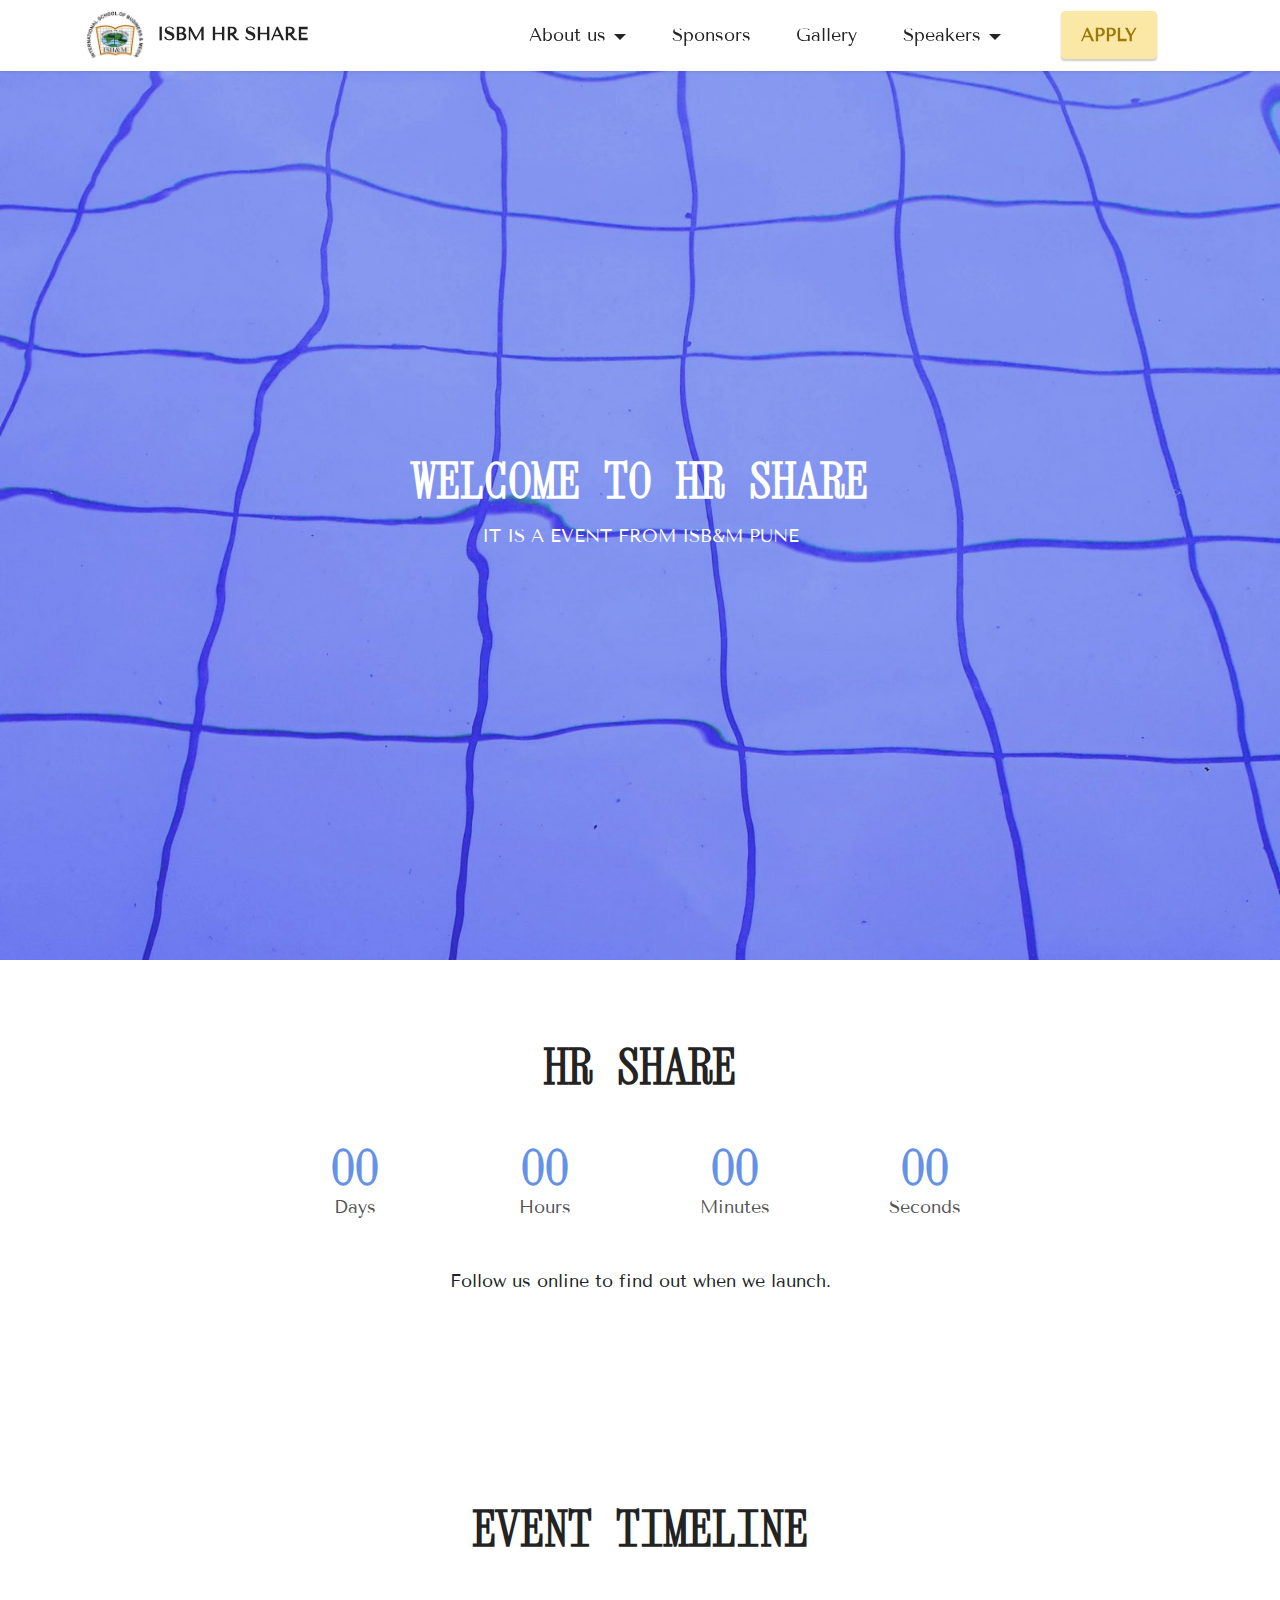
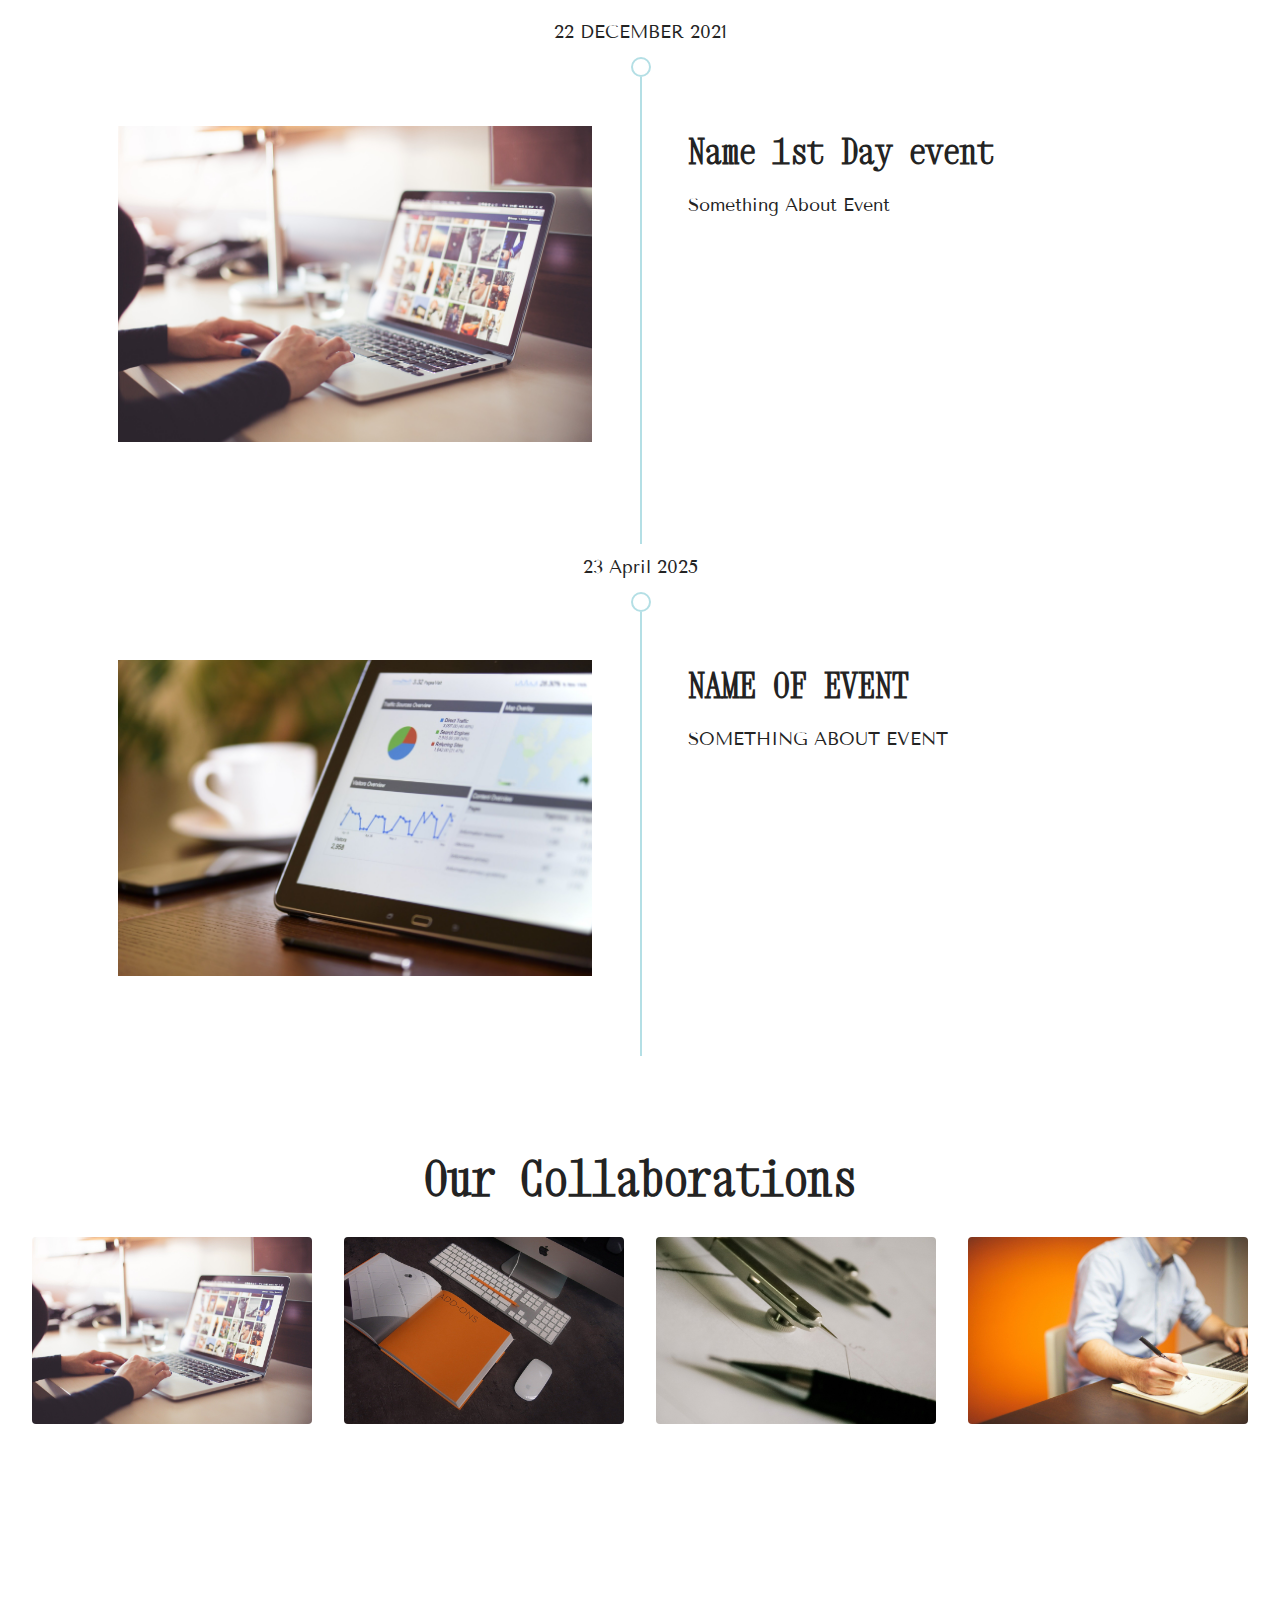
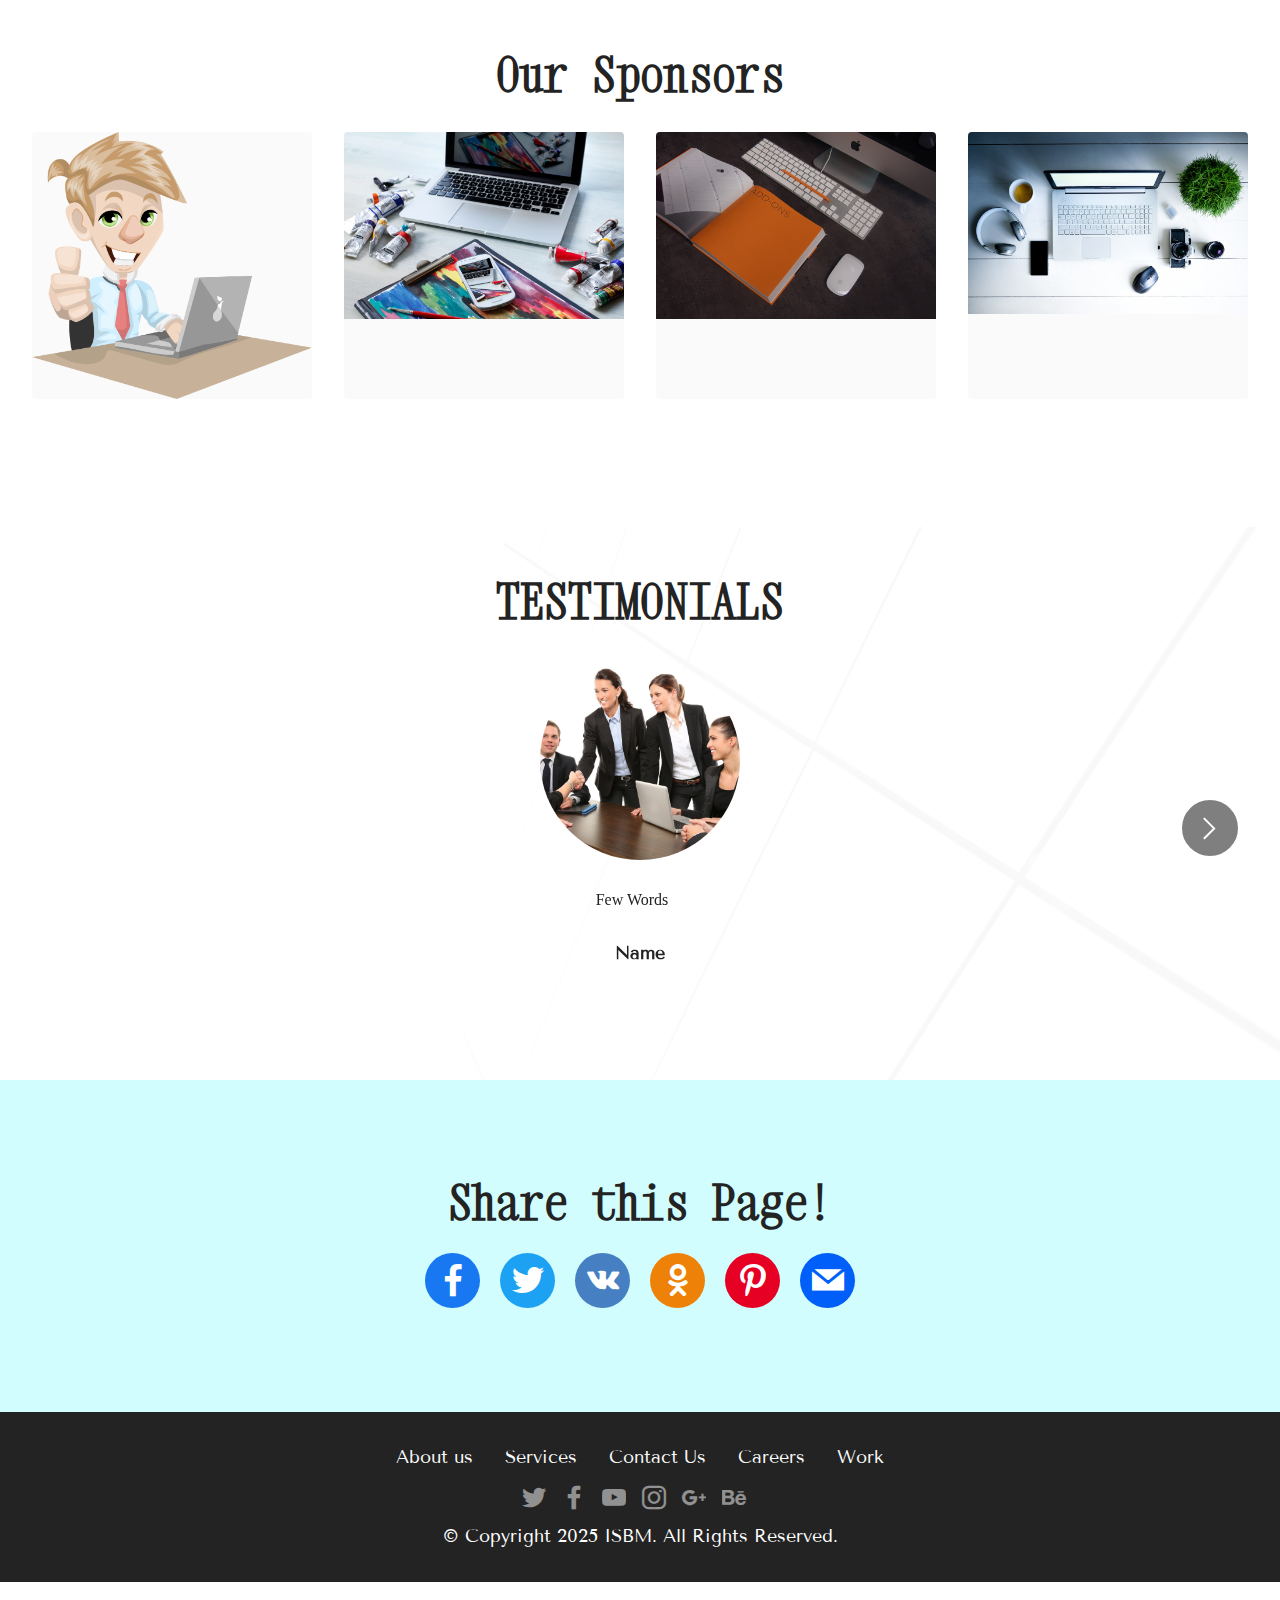
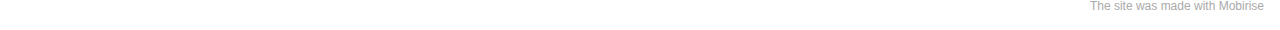
==== commit 2f08a1f8: "update" ====
--- a/index.html
+++ b/index.html
@@ -15,7 +15,6 @@
   <link rel="stylesheet" href="assets/bootstrap/css/bootstrap.min.css">
   <link rel="stylesheet" href="assets/bootstrap/css/bootstrap-grid.min.css">
   <link rel="stylesheet" href="assets/bootstrap/css/bootstrap-reboot.min.css">
-  <link rel="stylesheet" href="assets/parallax/jarallax.css">
   <link rel="stylesheet" href="assets/dropdown/css/style.css">
   <link rel="stylesheet" href="assets/socicon/css/styles.css">
   <link rel="stylesheet" href="assets/theme/css/style.css">
@@ -31,17 +30,17 @@
 </head>
 <body>
   
-  <section data-bs-version="5.1" class="menu menu2 cid-sFHpMqcXGj" once="menu" id="menu2-2">
-    
-    <nav class="navbar navbar-dropdown navbar-expand-lg">
+  <section data-bs-version="5.1" class="menu menu2 cid-sQW4CQ673h" once="menu" id="menu2-1m">
+    
+    <nav class="navbar navbar-dropdown navbar-fixed-top navbar-expand-lg">
         <div class="container">
             <div class="navbar-brand">
                 <span class="navbar-logo">
-                    <a href="https://mobiri.se">
-                        <img src="assets/images/download-11.jpg" alt="Mobirise" style="height: 4.2rem;">
+                    <a href="index.html#top">
+                        <img src="assets/images/download-11.jpg" alt="Mobirise" style="height: 3rem;">
                     </a>
                 </span>
-                <span class="navbar-caption-wrap"><a class="navbar-caption text-black display-7" href="https://mobiri.se">ISBM HR SHARE</a></span>
+                <span class="navbar-caption-wrap"><a class="navbar-caption text-black text-primary display-7" href="index.html#top">ISBM HR SHARE</a></span>
             </div>
             <button class="navbar-toggler" type="button" data-toggle="collapse" data-bs-toggle="collapse" data-target="#navbarSupportedContent" data-bs-target="#navbarSupportedContent" aria-controls="navbarNavAltMarkup" aria-expanded="false" aria-label="Toggle navigation">
                 <div class="hamburger">
@@ -52,29 +51,58 @@
                 </div>
             </button>
             <div class="collapse navbar-collapse" id="navbarSupportedContent">
-                <ul class="navbar-nav nav-dropdown" data-app-modern-menu="true"><li class="nav-item"><a class="nav-link link text-black text-primary display-4" href="#top">HOME</a></li>
-                    <li class="nav-item"><a class="nav-link link text-black text-primary display-4" href="index.html#timeline3-4">ABOUT US</a></li>
-                    <li class="nav-item"><a class="nav-link link text-black text-primary display-4" href="index.html#features19-e">SPONSORS</a>
-                    </li><li class="nav-item"><a class="nav-link link text-black text-primary display-4" href="index.html#features19-e">GALLERY</a></li><li class="nav-item dropdown"><a class="nav-link link text-black text-primary dropdown-toggle display-4" href="index.html#map1-a" data-toggle="dropdown-submenu" data-bs-toggle="dropdown" data-bs-auto-close="outside" aria-expanded="false">SPEAKERS</a><div class="dropdown-menu" aria-labelledby="dropdown-undefined"><a class="text-black text-primary dropdown-item display-4" href="index.html#map1-a">PREVIOUS SPEAKERS</a></div></li></ul>
-                
-                <div class="navbar-buttons mbr-section-btn"><a class="btn btn-primary display-4" href="https://pmny.in/vIxM4JRDz4cA" target="_blank">APPLY NOW</a></div>
+                <ul class="navbar-nav nav-dropdown" data-app-modern-menu="true"><li class="nav-item dropdown"><a class="nav-link link text-black dropdown-toggle display-4" href="https://mobiri.se" data-toggle="dropdown-submenu" data-bs-toggle="dropdown" data-bs-auto-close="outside" aria-expanded="false">
+                            About us</a><div class="dropdown-menu" aria-labelledby="dropdown-undefined"><a class="text-black dropdown-item text-primary display-4" href="https://www.isbm.ac.in/nande/" target="_blank">ISBM</a><a class="text-black dropdown-item text-primary display-4" href="page7.html#top">HR SHARE</a><a class="text-black dropdown-item text-primary display-4" href="page8.html#top">Our President's Message</a></div></li><li class="nav-item"><a class="nav-link link text-black text-primary display-4" href="page4.html#top">Sponsors</a></li>
+                    <li class="nav-item"><a class="nav-link link text-black text-primary display-4" href="page2.html#top">Gallery</a></li>
+                    <li class="nav-item dropdown"><a class="nav-link link text-black dropdown-toggle display-4" href="https://mobiri.se" data-toggle="dropdown-submenu" data-bs-toggle="dropdown" data-bs-auto-close="outside" aria-expanded="false">Speakers</a><div class="dropdown-menu" aria-labelledby="dropdown-undefined"><a class="text-black dropdown-item text-primary display-4" href="page5.html#top">Speakers</a><a class="text-black dropdown-item text-primary display-4" href="page6.html#top">Previous Speakers</a></div>
+                    </li></ul>
+                
+                <div class="navbar-buttons mbr-section-btn"><a class="btn btn-primary display-4" href="https://rzp.io/l/aQ60qhrDh" target="_blank">APPLY</a></div>
             </div>
         </div>
     </nav>
 </section>
 
-<section data-bs-version="5.1" class="header9 cid-sFHoAfPmXB" id="header9-1">
-
-    
-
-    <div class="mbr-overlay" style="opacity: 0.1; background-color: rgb(255, 255, 255);"></div>
-
-    <div class="text-center container">
+<section data-bs-version="5.1" class="header6 cid-sQVPc1flVT mbr-fullscreen" id="header6-11">
+
+    
+
+    <div class="mbr-overlay" style="opacity: 0.2; background-color: rgb(68, 121, 217);"></div>
+
+    <div class="align-center container">
         <div class="row justify-content-center">
-            <div class="col-md-12 col-lg-9">
-                <h1 class="mbr-section-title mbr-fonts-style mb-3 display-1"><strong>WELCOME TO ISBM</strong><br><strong> HR SHARE</strong></h1>
-                <p class="mbr-text mbr-fonts-style display-4">THIS IS ISBM HR SHARE</p>
-                <div class="mbr-section-btn mt-3"><a class="btn btn-secondary display-4" href="https://pmny.in/vIxM4JRDz4cA" target="_blank">APPLY NOW</a></div>
+            <div class="col-12 col-lg-10">
+                <h1 class="mbr-section-title mbr-fonts-style mbr-white mb-3 display-2"><strong>WELCOME TO HR SHARE</strong></h1>
+                
+                <p class="mbr-text mbr-white mbr-fonts-style display-7">
+                    IT IS A EVENT FROM ISB&amp;M PUNE</p>
+                
+            </div>
+        </div>
+    </div>
+</section>
+
+<section data-bs-version="5.1" class="countdown3 cid-sQVX4ia7x7" id="countdown3-1d">
+    
+    
+    <div class="container">
+        <div class="row justify-content-center">
+            <div class="col-lg-8">
+                <h3 class="mbr-section-title mb-5 align-center mbr-fonts-style display-2">
+                    <strong>HR SHARE</strong></h3>
+                
+                <div class="countdown-cont align-center mb-5">
+                    <div class="daysCountdown col-xs-3 col-sm-3 col-md-3" title="Days"></div>
+                    <div class="hoursCountdown col-xs-3 col-sm-3 col-md-3" title="Hours"></div>
+                    <div class="minutesCountdown col-xs-3 col-sm-3 col-md-3" title="Minutes"></div>
+                    <div class="secondsCountdown col-xs-3 col-sm-3 col-md-3" title="Seconds"></div>
+                    <div class="countdown" data-due-date="2021/12/22T16:09:00"></div>
+                </div>
+                <p class="mbr-text mb-5 align-center mbr-fonts-style display-7">
+                    Follow us online to find out when we launch.
+                </p>
+                
+                
             </div>
         </div>
     </div>
@@ -86,8 +114,7 @@
     <div class="container">
         <div class="mbr-section-head">
             <h3 class="mbr-section-title mbr-fonts-style align-center mb-0 display-2">
-                <strong>EVENT Timeline</strong>
-            </h3>
+                <strong>EVENT TIMELINE</strong></h3>
             
         </div>
         <div class="timelines-container mt-4">
@@ -95,21 +122,20 @@
                 <div class="timeline-date col-12">
                     <div class="timeline-date-wrapper">
                         <p class="mbr-timeline-date display-7">
-                            23 April 2025</p>
+                            22 DECEMBER 2021</p>
                     </div>
                 </div>
                 <span class="iconBackground"></span>
                 <div class="col-12 col-md-6">
                     <div class="image-wrapper">
-                        <img src="assets/images/mbr-4.jpg" alt="Mobirise" title="">
+                        <img src="assets/images/mbr-9.jpg" alt="Mobirise" title="">
                     </div>
                 </div>
                 <div class="col-12 col-md-6">
                     <div class="timeline-text-wrapper">
-                        <h4 class="mbr-timeline-title mbr-fonts-style mb-0 display-5"><strong>Listening to Participants</strong></h4>
+                        <h4 class="mbr-timeline-title mbr-fonts-style mb-0 display-5"><strong>Name 1st Day event</strong></h4>
                         <p class="mbr-text mbr-fonts-style mt-3 mb-0 display-7">
-                            Lorem ipsum dolor sit amet, consectetur adipiscing elit. Curabitur sit amet porttitor ante. Pellentesque eu orci molestie est tincidunt interdum. Duis pellentesque volutpat leo vel rhoncus. Sed a metus sit amet sapien vulputate mattis. Nulla vel elementum lectus. Nulla euismod euismod maximus.
-                        </p>
+                            Something About Event</p>
                     </div>
                 </div>
             </div>
@@ -123,90 +149,188 @@
                 <span class="iconBackground"></span>
                 <div class="col-12 col-md-6">
                     <div class="image-wrapper">
-                        <img src="assets/images/mbr-6.jpg" alt="Mobirise" title="">
+                        <img src="assets/images/mbr-8.jpg" alt="Mobirise" title="">
                     </div>
                 </div>
                 <div class="col-12 col-md-6">
                     <div class="timeline-text-wrapper">
-                        <h4 class="mbr-timeline-title mbr-fonts-style mb-0 display-5"><strong>Solo Performances</strong></h4>
+                        <h4 class="mbr-timeline-title mbr-fonts-style mb-0 display-5"><strong>NAME OF EVENT</strong></h4>
                         <p class="mbr-text mbr-fonts-style mt-3 mb-0 display-7">
-                            Lorem ipsum dolor sit amet, consectetur adipiscing elit. Curabitur sit amet porttitor ante. Pellentesque eu orci molestie est tincidunt interdum. Duis pellentesque volutpat leo vel rhoncus. Sed a metus sit amet sapien vulputate mattis. Nulla vel elementum lectus. Nulla euismod euismod maximus.
-                        </p>
-                    </div>
-                </div>
-            </div>
-            <div class="row timeline-element first-separline mb-5">
-                <div class="timeline-date col-12">
-                    <div class="timeline-date-wrapper">
-                        <p class="mbr-timeline-date display-7">
-                            23 April 2025</p>
-                    </div>
-                </div>
-                <span class="iconBackground"></span>
-                <div class="col-12 col-md-6">
-                    <div class="image-wrapper">
-                        <img src="assets/images/mbr-3.jpg" alt="Mobirise" title="">
-                    </div>
-                </div>
-                <div class="col-12 col-md-6">
-                    <div class="timeline-text-wrapper">
-                        <h4 class="mbr-timeline-title mbr-fonts-style mb-0 display-5"><strong>Final Concert</strong></h4>
-                        <p class="mbr-text mbr-fonts-style mt-3 mb-0 display-7">Lorem ipsum dolor sit amet, consectetur adipiscing elit. Curabitur sit amet porttitor ante. Pellentesque eu orci molestie est tincidunt interdum. Duis pellentesque volutpat leo vel rhoncus. Sed a metus sit amet sapien vulputate mattis. Nulla vel elementum lectus. Nulla euismod euismod maximus.<br></p>
-                    </div>
-                </div>
-            </div>
-            
-            
-            
-            
-            
-            
-            
-            
-            
-        </div>
-    </div>
-</section>
-
-<section data-bs-version="5.1" class="countdown1 cid-sFHtEv8xMy" id="countdown1-7">
-    
-    
-    <div class="container">
-        <div class="row justify-content-center">
-            <div class="col-lg-8">
-                <h3 class="mbr-section-title mb-5 align-center mbr-fonts-style display-2">
-                    <strong>Festival Coming Soon</strong>
-                </h3>
-                <h4 class="mbr-section-subtitle mb-5 align-center mbr-fonts-style display-7">Lorem ipsum dolor sit amet, consectetur adipiscing elit. Curabitur sit amet porttitor ante. Pellentesque eu orci molestie est tincidunt interdum. Duis pellentesque volutpat leo vel rhoncus. Sed a metus sit amet sapien vulputate mattis. Nulla vel elementum lectus.</h4>
-                <div class="countdown-cont align-center mb-5">
-                    <div class="daysCountdown col-xs-3 col-sm-3 col-md-3" title="Days"></div>
-                    <div class="hoursCountdown col-xs-3 col-sm-3 col-md-3" title="Hours"></div>
-                    <div class="minutesCountdown col-xs-3 col-sm-3 col-md-3" title="Minutes"></div>
-                    <div class="secondsCountdown col-xs-3 col-sm-3 col-md-3" title="Seconds"></div>
-                    <div class="countdown" data-due-date="2021/01/01"></div>
-                </div>
-                <p class="mbr-text mb-5 align-center mbr-fonts-style display-7">
-                    Subscribe to find out when we launch.
-                </p>
-            </div>
-        </div>
-        <div class="row">
-            <div class="col-lg-4 mx-auto mbr-form" data-form-type="formoid">
-                <form action="https://mobirise.eu/" method="POST" class="mbr-form form-with-styler" data-form-title="Form Name"><input type="hidden" name="email" data-form-email="true" value="tmJmYP0/tX0TuMC3QLQtV5711+ix2UOFSjryLGur808+E896TXAJvp5iQUgYrjGhEsnx6aL8i0Yby4L9Ox0TMNs4Xzfm0/xhHBGReotZW+bJNJXJp9UFj5Fmr7T4+kL7">
-                    <div class="row">
-                        <div hidden="hidden" data-form-alert="" class="alert alert-success col-12">Thanks for filling out the form!</div>
-                        <div hidden="hidden" data-form-alert-danger="" class="alert alert-danger col-12">Oops...! some problem!</div>
-                    </div>
-                    <div class="dragArea row">
-                        <div class="col form-group" data-for="email">
-                            <input type="text" name="email" placeholder="Email" data-form-field="email" class="form-control" required="required" value="" id="email-countdown1-7">
+                            SOMETHING ABOUT EVENT</p>
+                    </div>
+                </div>
+            </div>
+            
+            
+            
+            
+            
+            
+            
+            
+            
+            
+        </div>
+    </div>
+</section>
+
+<section data-bs-version="5.1" class="gallery3 cid-sQVRBBwlmk" id="gallery3-13">
+    
+    
+    <div class="container-fluid">
+        <div class="mbr-section-head">
+            <h4 class="mbr-section-title mbr-fonts-style align-center mb-0 display-2">
+                <strong>Our Collaborations</strong></h4>
+            
+        </div>
+        <div class="row mt-4">
+            <div class="item features-image сol-12 col-md-6 col-lg-3">
+                <div class="item-wrapper">
+                    <div class="item-img">
+                        <img src="assets/images/mbr-10.jpg" alt="">
+                    </div>
+                    
+                    
+                </div>
+            </div>
+            <div class="item features-image сol-12 col-md-6 col-lg-3">
+                <div class="item-wrapper">
+                    <div class="item-img">
+                        <img src="assets/images/mbr-11.jpg" alt="">
+                    </div>
+                    
+                    
+                </div>
+            </div>
+            <div class="item features-image сol-12 col-md-6 col-lg-3">
+                <div class="item-wrapper">
+                    <div class="item-img">
+                        <img src="assets/images/mbr-12.jpg" alt="">
+                    </div>
+                    
+                    
+                </div>
+            </div>
+            <div class="item features-image сol-12 col-md-6 col-lg-3">
+                <div class="item-wrapper">
+                    <div class="item-img">
+                        <img src="assets/images/mbr-13.jpg" alt="" title="">
+                    </div>
+                    
+                    
+                </div>
+            </div>
+        </div>
+    </div>
+</section>
+
+<section data-bs-version="5.1" class="gallery3 cid-sQVRZlcC4k" id="gallery3-14">
+    
+    
+    <div class="container-fluid">
+        <div class="mbr-section-head">
+            <h4 class="mbr-section-title mbr-fonts-style align-center mb-0 display-2">
+                <strong>Our Sponsors</strong></h4>
+            
+        </div>
+        <div class="row mt-4">
+            <div class="item features-image сol-12 col-md-6 col-lg-3">
+                <div class="item-wrapper">
+                    <div class="item-img">
+                        <img src="assets/images/mbr-1.png" alt="">
+                    </div>
+                    
+                    
+                </div>
+            </div>
+            <div class="item features-image сol-12 col-md-6 col-lg-3">
+                <div class="item-wrapper">
+                    <div class="item-img">
+                        <img src="assets/images/mbr-14.jpg" alt="">
+                    </div>
+                    
+                    
+                </div>
+            </div>
+            <div class="item features-image сol-12 col-md-6 col-lg-3">
+                <div class="item-wrapper">
+                    <div class="item-img">
+                        <img src="assets/images/mbr-11.jpg" alt="">
+                    </div>
+                    
+                    
+                </div>
+            </div>
+            <div class="item features-image сol-12 col-md-6 col-lg-3">
+                <div class="item-wrapper">
+                    <div class="item-img">
+                        <img src="assets/images/mbr-15.jpg" alt="" title="">
+                    </div>
+                    
+                    
+                </div>
+            </div>
+        </div>
+    </div>
+</section>
+
+<section data-bs-version="5.1" class="people5 mbr-embla cid-sQVTyjerfU" id="people5-19">
+
+    
+
+    <div class="mbr-overlay" style="opacity: 0.9; background-color: rgb(255, 255, 255);">
+    </div>
+
+    <div class="position-relative text-center">
+        <h3 class="mb-4 mbr-fonts-style display-2">
+            <strong>TESTIMONIALS</strong></h3>
+
+        <div class="embla" data-skip-snaps="true" data-align="center" data-auto-play-interval="5" data-draggable="true">
+            <div class="embla__viewport container-fluid">
+                <div class="embla__container">
+                    <div class="embla__slide slider-image item active" style="margin-left: 10rem; margin-right: 10rem;">
+                        <div class="user">
+                            <div class="user_image">
+                                <div class="item-wrapper position-relative">
+                                    <img src="assets/images/mbr-7.jpg" data-slide-to="2" data-bs-slide-to="3">
+                                </div>
+                            </div>
+                            <div class="user_text mb-4">
+                                <p class="mbr-fonts-style display-7"></p><p>
+                                    Few Words&nbsp;&nbsp;&nbsp;&nbsp;</p><p></p>
+                            </div>
+                            <div class="user_name mbr-fonts-style mb-2 display-7">
+                                <strong>Name</strong></div>
+                            
                         </div>
-                        <div class="mbr-section-btn">
-                            <button type="submit" class="btn btn-primary display-4">Subscribe</button>
+                    </div><div class="embla__slide slider-image item active" style="margin-left: 10rem; margin-right: 10rem;">
+                        <div class="user">
+                            <div class="user_image">
+                                <div class="item-wrapper position-relative">
+                                    <img src="assets/images/mbr.png" data-slide-to="1" data-bs-slide-to="2">
+                                </div>
+                            </div>
+                            <div class="user_text mb-4">
+                                <p class="mbr-fonts-style display-7">
+                                    Few Words&nbsp;</p>
+                            </div>
+                            <div class="user_name mbr-fonts-style mb-2 display-7">
+                                <strong>Name</strong></div>
+                            
                         </div>
                     </div>
-                </form>
-            </div>
+                    
+                    
+                </div>
+            </div>
+            <button class="embla__button embla__button--prev">
+                <span class="mobi-mbri mobi-mbri-arrow-prev mbr-iconfont" aria-hidden="true"></span>
+                <span class="sr-only visually-hidden visually-hidden">Previous</span>
+            </button>
+            <button class="embla__button embla__button--next">
+                <span class="mobi-mbri mobi-mbri-arrow-next mbr-iconfont" aria-hidden="true"></span>
+                <span class="sr-only visually-hidden visually-hidden">Next</span>
+            </button>
         </div>
     </div>
 </section>
@@ -249,118 +373,75 @@
     </div>
 </section>
 
-<section data-bs-version="5.1" class="features18 cid-sFHvmoQ5Jg" id="features19-e">
-
-    
-
-    
+<section data-bs-version="5.1" class="footer3 cid-sQW4mjQ0o0" once="footers" id="footer3-1l">
+
+    
+
+    
+
     <div class="container">
-        <div class="row justify-content-center">
-            <div class="card col-12 col-lg">
-                <div class="card-wrapper">
-                    <h6 class="card-title mbr-fonts-style mb-4 display-2"><strong>About Festival</strong></h6>
-                    <p class="mbr-text mbr-fonts-style display-7">Lorem ipsum dolor sit amet, consectetur adipiscing elit. Curabitur sit amet porttitor ante. Pellentesque eu orci molestie est tincidunt interdum. Duis pellentesque volutpat leo vel rhoncus. Sed a metus sit amet sapien vulputate mattis. Nulla vel elementum lectus. Nulla euismod euismod maximus. Praesent porttitor mauris arcu, vitae porttitor ipsum ultricies in. Etiam lacinia faucibus arcu, et volutpat metus pretium eu. Nullam nisl mauris, porta convallis dictum quis, tincidunt id orci. Duis ut ultrices nisl. Phasellus rhoncus suscipit leo nec sollicitudin. Curabitur feugiat blandit mauris, at efficitur massa lacinia vel. Integer turpis lacus, dictum nec commodo vitae, iaculis ac turpis.
-<br>
-<br>Vestibulum tincidunt, dolor in tincidunt vestibulum, ipsum arcu lacinia enim, nec tristique lacus odio ac mauris. In congue vitae ex et aliquam. Quisque viverra id ante a aliquam. Mauris accumsan dolor sed dui scelerisque, sed vulputate ex mattis. Fusce tellus magna, vehicula sed porta id, rhoncus at urna. Donec tempor mattis arcu, sit amet lacinia nisi porta vel. Nam fermentum orci quis leo luctus, a efficitur leo ullamcorper. Mauris semper maximus fermentum. Cras pharetra turpis eu ultricies placerat. Nulla sed mauris posuere, pharetra tellus id, mattis sem. Pellentesque habitant morbi tristique senectus et netus et malesuada fames ac turpis egestas. Vestibulum nec pharetra dolor, eu mattis nisi. Nullam ultrices arcu vitae risus tempor elementum.</p>
-                    <div class="mbr-section-btn"><a class="btn btn-primary display-4" href="https://mobiri.se">Read More</a></div>
-                </div>
-            </div>
-            <div class="col-12 col-lg-6">
-                <div class="image-wrapper">
-                    <img src="assets/images/mbr.jpg" alt="Mobirise">
-                </div>
-            </div>
-        </div>
-    </div>
-</section>
-
-<section data-bs-version="5.1" class="content15 cid-sFHuaHz0Qy" id="content15-b">
-
-    
-
-    
-    <div class="container">
-        <div class="row justify-content-center">
-            <div class="card col-md-12 col-lg-12">
-                <div class="card-wrapper">
-                    <div class="card-box align-left">
-                        <h4 class="card-title mbr-fonts-style mbr-white mb-3 display-5"><strong>Requirements for Participants</strong></h4>
-                        <p class="mbr-text mbr-fonts-style display-7">Lorem ipsum dolor sit amet, consectetur adipiscing elit. Curabitur sit amet porttitor ante. Pellentesque eu orci molestie est tincidunt interdum. Duis pellentesque volutpat leo vel rhoncus. Sed a metus sit amet sapien vulputate mattis. Nulla vel elementum lectus. Nulla euismod euismod maximus. Praesent porttitor mauris arcu, vitae porttitor ipsum ultricies in. Etiam lacinia faucibus arcu, et volutpat metus pretium eu. Nullam nisl mauris, porta convallis dictum quis, tincidunt id orci. Duis ut ultrices nisl. Phasellus rhoncus suscipit leo nec sollicitudin. Curabitur feugiat blandit mauris, at efficitur massa lacinia vel. Integer turpis lacus, dictum nec commodo vitae, iaculis ac turpis.</p>
-                        
-                    </div>
-                </div>
-            </div>
-        </div>
-    </div>
-</section>
-
-<section data-bs-version="5.1" class="video1 cid-sFHujWGouW" id="video1-d">
-    
-    
-    <div class="align-center container">
-        <div class="mbr-section-head">
-            <h4 class="mbr-section-title mbr-fonts-style mb-0 display-2">
-                <strong>View Video About Festival</strong></h4>
-            <h5 class="mbr-section-subtitle mbr-fonts-style mb-0 mt-2 display-7">Lorem ipsum dolor sit amet, consectetur adipiscing elit. Curabitur sit amet porttitor ante.</h5>
-        </div>
-        <div class="row justify-content-center mt-4">
-            <div class="col-12 col-lg-10">
-                <div class="box">
-                    <div class="mbr-media show-modal align-center" data-modal=".modalWindow">
-                        <img src="assets/images/mbr-3.jpg" alt="Mobirise">
-                        <div class="icon-wrap">
-                            <a class="text-primary" href="#"><span class="mbr-iconfont socicon-youtube socicon"></span></a>
-                        </div>
-                    </div>
-                </div>
-            </div>
-        </div>
-    </div>
-    <div>
-        <div class="modalWindow" style="display: none;">
-            <div class="modalWindow-container">
-                <div class="modalWindow-video-container">
-                    <div class="modalWindow-video">
-                        <iframe width="100%" height="100%" frameborder="0" allowfullscreen="1" data-src="https://www.youtube.com/watch?v=VA8PzkQa8d8"></iframe>
-                    </div>
-                    <a class="close" role="button" data-dismiss="modal" data-bs-dismiss="modal">
-                        <span aria-hidden="true" class="mbr-iconfont mobi-mbri-close mobi-mbri closeModal"></span>
-                        <span class="sr-only visually-hidden">Close</span>
-                    </a>
-                </div>
-            </div>
-        </div>
-    </div>
-</section>
-
-<section data-bs-version="5.1" class="map1 cid-sFHu4seZjP" id="map1-a">
-    
-    
-    <div class="container">
-        <div class="mbr-section-head mb-4">
-            <h3 class="mbr-section-title mbr-fonts-style align-center mb-0 display-2"><strong>EVENT Location</strong></h3>
-            
-        </div>
-        <div class="google-map"><iframe frameborder="0" style="border:0" src="https://www.google.com/maps/embed/v1/place?key=AIzaSyDk89J4FSunMF33ruMVWJaJht_Ro0kvoXs&amp;q=ISBM, Survey No. 44/1, 44/1/2, Symbiosis Lavale Road, Pashan, Near Dhruv Global School Nande, Pune, Maharashtra 412115" allowfullscreen=""></iframe></div>
-    </div>
-</section>
-
-<section data-bs-version="5.1" class="footer7 cid-sFHu2wLoQp" once="footers" id="footer7-9">
-
-    
-
-    
-
-    <div class="container">
-        <div class="row align-center mbr-white">
-            <div class="col-12">
-                <p class="mbr-text mb-0 mbr-fonts-style display-7">
-                    © Copyright 2025 PARWEZ AHMED - All Rights Reserved
+        <div class="media-container-row align-center mbr-white">
+            <div class="row row-links">
+                <ul class="foot-menu">
+                    
+                    
+                    
+                    
+                    
+                <li class="foot-menu-item mbr-fonts-style display-7">
+                        <a class="text-white" href="#" target="_blank">About us</a>
+                    </li><li class="foot-menu-item mbr-fonts-style display-7">
+                        <a class="text-white" href="#" target="_blank">Services</a>
+                    </li><li class="foot-menu-item mbr-fonts-style display-7">
+                        <a class="text-white" href="#" target="_blank">Contact Us</a>
+                    </li><li class="foot-menu-item mbr-fonts-style display-7">
+                        <a class="text-white" href="#" target="_blank">Careers</a>
+                    </li><li class="foot-menu-item mbr-fonts-style display-7">
+                        <a class="text-white" href="#" target="_blank">Work</a>
+                    </li></ul>
+            </div>
+            <div class="row social-row">
+                <div class="social-list align-right pb-2">
+                    
+                    
+                    
+                    
+                    
+                    
+                <div class="soc-item">
+                        <a href="https://twitter.com/mobirise" target="_blank">
+                            <span class="socicon-twitter socicon mbr-iconfont mbr-iconfont-social"></span>
+                        </a>
+                    </div><div class="soc-item">
+                        <a href="https://www.facebook.com/pages/Mobirise/1616226671953247" target="_blank">
+                            <span class="socicon-facebook socicon mbr-iconfont mbr-iconfont-social"></span>
+                        </a>
+                    </div><div class="soc-item">
+                        <a href="https://www.youtube.com/c/mobirise" target="_blank">
+                            <span class="socicon-youtube socicon mbr-iconfont mbr-iconfont-social"></span>
+                        </a>
+                    </div><div class="soc-item">
+                        <a href="https://instagram.com/mobirise" target="_blank">
+                            <span class="socicon-instagram socicon mbr-iconfont mbr-iconfont-social"></span>
+                        </a>
+                    </div><div class="soc-item">
+                        <a href="https://plus.google.com/u/0/+Mobirise" target="_blank">
+                            <span class="socicon-googleplus socicon mbr-iconfont mbr-iconfont-social"></span>
+                        </a>
+                    </div><div class="soc-item">
+                        <a href="https://www.behance.net/Mobirise" target="_blank">
+                            <span class="socicon-behance socicon mbr-iconfont mbr-iconfont-social"></span>
+                        </a>
+                    </div></div>
+            </div>
+            <div class="row row-copirayt">
+                <p class="mbr-text mb-0 mbr-fonts-style mbr-white align-center display-7">
+                    © Copyright 2025 ISBM. All Rights Reserved.
                 </p>
             </div>
         </div>
     </div>
-</section><section style="background-color: #fff; font-family: -apple-system, BlinkMacSystemFont, 'Segoe UI', 'Roboto', 'Helvetica Neue', Arial, sans-serif; color:#aaa; font-size:12px; padding: 0; align-items: center; display: flex;"><a href="https://mobirise.site/b" style="flex: 1 1; height: 3rem; padding-left: 1rem;"></a><p style="flex: 0 0 auto; margin:0; padding-right:1rem;">Created with Mobirise - <a href="https://mobirise.site/l" style="color:#aaa;">Visit site</a></p></section><script src="assets/bootstrap/js/bootstrap.bundle.min.js"></script>  <script src="assets/parallax/jarallax.js"></script>  <script src="assets/smoothscroll/smooth-scroll.js"></script>  <script src="assets/ytplayer/index.js"></script>  <script src="assets/dropdown/js/navbar-dropdown.js"></script>  <script src="assets/countdown/countdown.js"></script>  <script src="assets/sociallikes/social-likes.js"></script>  <script src="assets/playervimeo/vimeo_player.js"></script>  <script src="assets/theme/js/script.js"></script>  <script src="assets/formoid/formoid.min.js"></script>  
+</section><section style="background-color: #fff; font-family: -apple-system, BlinkMacSystemFont, 'Segoe UI', 'Roboto', 'Helvetica Neue', Arial, sans-serif; color:#aaa; font-size:12px; padding: 0; align-items: center; display: flex;"><a href="https://mobirise.site/l" style="flex: 1 1; height: 3rem; padding-left: 1rem;"></a><p style="flex: 0 0 auto; margin:0; padding-right:1rem;"><a href="https://mobirise.site/c" style="color:#aaa;">The</a> site was made with Mobirise</p></section><script src="assets/bootstrap/js/bootstrap.bundle.min.js"></script>  <script src="assets/smoothscroll/smooth-scroll.js"></script>  <script src="assets/ytplayer/index.js"></script>  <script src="assets/dropdown/js/navbar-dropdown.js"></script>  <script src="assets/countdown/countdown.js"></script>  <script src="assets/embla/embla.min.js"></script>  <script src="assets/embla/script.js"></script>  <script src="assets/sociallikes/social-likes.js"></script>  <script src="assets/theme/js/script.js"></script>  
   
   
 </body>
--- a/assets/mobirise/css/mbr-additional.css
+++ b/assets/mobirise/css/mbr-additional.css
@@ -27,19 +27,19 @@
 }
 .display-5 {
   font-family: 'Xanh Mono', monospace;
-  font-size: 2rem;
+  font-size: 2.1rem;
   line-height: 1.5;
 }
 .display-5 > .mbr-iconfont {
-  font-size: 2.5rem;
+  font-size: 2.625rem;
 }
 .display-7 {
   font-family: 'Tenor Sans', sans-serif;
-  font-size: 1.2rem;
+  font-size: 1.1rem;
   line-height: 1.5;
 }
 .display-7 > .mbr-iconfont {
-  font-size: 1.5rem;
+  font-size: 1.375rem;
 }
 /* ---- Fluid typography for mobile devices ---- */
 /* 1.4 - font scale ratio ( bootstrap == 1.42857 ) */
@@ -68,14 +68,14 @@
     line-height: calc( 1.4 * (1.0350000000000001rem + (1.1 - 1.0350000000000001) * ((100vw - 20rem) / (48 - 20))));
   }
   .display-5 {
-    font-size: 1.6rem;
-    font-size: calc( 1.35rem + (2 - 1.35) * ((100vw - 20rem) / (48 - 20)));
-    line-height: calc( 1.4 * (1.35rem + (2 - 1.35) * ((100vw - 20rem) / (48 - 20))));
+    font-size: 1.68rem;
+    font-size: calc( 1.385rem + (2.1 - 1.385) * ((100vw - 20rem) / (48 - 20)));
+    line-height: calc( 1.4 * (1.385rem + (2.1 - 1.385) * ((100vw - 20rem) / (48 - 20))));
   }
   .display-7 {
-    font-size: 0.96rem;
-    font-size: calc( 1.07rem + (1.2 - 1.07) * ((100vw - 20rem) / (48 - 20)));
-    line-height: calc( 1.4 * (1.07rem + (1.2 - 1.07) * ((100vw - 20rem) / (48 - 20))));
+    font-size: 0.88rem;
+    font-size: calc( 1.0350000000000001rem + (1.1 - 1.0350000000000001) * ((100vw - 20rem) / (48 - 20)));
+    line-height: calc( 1.4 * (1.0350000000000001rem + (1.1 - 1.0350000000000001) * ((100vw - 20rem) / (48 - 20))));
   }
 }
 /* Buttons */
@@ -682,13 +682,16 @@
 a {
   transition: color 0.6s;
 }
-.cid-sFHpMqcXGj .navbar-dropdown {
-  position: relative !important;
-}
-.cid-sFHpMqcXGj .navbar-dropdown {
-  position: absolute !important;
-}
-.cid-sFHpMqcXGj .dropdown-item:before {
+.cid-sQW4CQ673h {
+  z-index: 1000;
+  width: 100%;
+  position: relative;
+  min-height: 60px;
+}
+.cid-sQW4CQ673h nav.navbar {
+  position: fixed;
+}
+.cid-sQW4CQ673h .dropdown-item:before {
   font-family: Moririse2 !important;
   content: "\e966";
   display: inline-block;
@@ -705,121 +708,129 @@
   transform: scale(0, 1);
   transition: all 0.25s ease-in-out;
 }
-.cid-sFHpMqcXGj .dropdown-menu {
+.cid-sQW4CQ673h .dropdown-menu {
   padding: 0;
   border-radius: 4px;
   box-shadow: 0 1px 3px 0 rgba(0, 0, 0, 0.1);
 }
-.cid-sFHpMqcXGj .dropdown-item {
+.cid-sQW4CQ673h .dropdown-item {
   border-bottom: 1px solid #e6e6e6;
 }
-.cid-sFHpMqcXGj .dropdown-item:hover,
-.cid-sFHpMqcXGj .dropdown-item:focus {
+.cid-sQW4CQ673h .dropdown-item:hover,
+.cid-sQW4CQ673h .dropdown-item:focus {
   background: #fbe8a6 !important;
   color: white !important;
 }
-.cid-sFHpMqcXGj .dropdown-item:first-child {
+.cid-sQW4CQ673h .dropdown-item:hover span {
+  color: white;
+}
+.cid-sQW4CQ673h .dropdown-item:first-child {
   border-top-left-radius: 4px;
   border-top-right-radius: 4px;
 }
-.cid-sFHpMqcXGj .dropdown-item:last-child {
+.cid-sQW4CQ673h .dropdown-item:last-child {
   border-bottom: none;
   border-bottom-left-radius: 4px;
   border-bottom-right-radius: 4px;
 }
-.cid-sFHpMqcXGj .nav-dropdown .link {
+.cid-sQW4CQ673h .nav-dropdown .link {
   padding: 0 0.3em !important;
   margin: 0.667em 1em !important;
 }
-.cid-sFHpMqcXGj .nav-dropdown .link.dropdown-toggle::after {
+.cid-sQW4CQ673h .nav-dropdown .link.dropdown-toggle::after {
   margin-left: 0.5rem;
   margin-top: 0.2rem;
 }
-.cid-sFHpMqcXGj .nav-link {
+.cid-sQW4CQ673h .nav-link {
   position: relative;
 }
-.cid-sFHpMqcXGj .container {
+.cid-sQW4CQ673h .container {
   display: flex;
   margin: auto;
 }
-.cid-sFHpMqcXGj .iconfont-wrapper {
+@media (min-width: 992px) {
+  .cid-sQW4CQ673h .container {
+    flex-wrap: nowrap;
+  }
+}
+.cid-sQW4CQ673h .iconfont-wrapper {
   color: #000000 !important;
   font-size: 1.5rem;
   padding-right: 0.5rem;
 }
-.cid-sFHpMqcXGj .dropdown-menu,
-.cid-sFHpMqcXGj .navbar.opened {
-  background: #d2fdff !important;
-}
-.cid-sFHpMqcXGj .nav-item:focus,
-.cid-sFHpMqcXGj .nav-link:focus {
+.cid-sQW4CQ673h .dropdown-menu,
+.cid-sQW4CQ673h .navbar.opened {
+  background: #ffffff !important;
+}
+.cid-sQW4CQ673h .nav-item:focus,
+.cid-sQW4CQ673h .nav-link:focus {
   outline: none;
 }
-.cid-sFHpMqcXGj .dropdown .dropdown-menu .dropdown-item {
+.cid-sQW4CQ673h .dropdown .dropdown-menu .dropdown-item {
   width: auto;
   transition: all 0.25s ease-in-out;
 }
-.cid-sFHpMqcXGj .dropdown .dropdown-menu .dropdown-item::after {
+.cid-sQW4CQ673h .dropdown .dropdown-menu .dropdown-item::after {
   right: 0.5rem;
 }
-.cid-sFHpMqcXGj .dropdown .dropdown-menu .dropdown-item .mbr-iconfont {
+.cid-sQW4CQ673h .dropdown .dropdown-menu .dropdown-item .mbr-iconfont {
   margin-right: 0.5rem;
   vertical-align: sub;
 }
-.cid-sFHpMqcXGj .dropdown .dropdown-menu .dropdown-item .mbr-iconfont:before {
+.cid-sQW4CQ673h .dropdown .dropdown-menu .dropdown-item .mbr-iconfont:before {
   display: inline-block;
   transform: scale(1, 1);
   transition: all 0.25s ease-in-out;
 }
-.cid-sFHpMqcXGj .collapsed .dropdown-menu .dropdown-item:before {
+.cid-sQW4CQ673h .collapsed .dropdown-menu .dropdown-item:before {
   display: none;
 }
-.cid-sFHpMqcXGj .collapsed .dropdown .dropdown-menu .dropdown-item {
+.cid-sQW4CQ673h .collapsed .dropdown .dropdown-menu .dropdown-item {
   padding: 0.235em 1.5em 0.235em 1.5em !important;
   transition: none;
   margin: 0 !important;
 }
-.cid-sFHpMqcXGj .navbar {
+.cid-sQW4CQ673h .navbar {
   min-height: 70px;
   transition: all 0.3s;
   border-bottom: 1px solid transparent;
-  position: absolute;
-  background: rgba(210, 253, 255, 0);
-}
-.cid-sFHpMqcXGj .navbar.opened {
+  box-shadow: 0 1px 3px 0 rgba(0, 0, 0, 0.1);
+  background: #ffffff;
+}
+.cid-sQW4CQ673h .navbar.opened {
   transition: all 0.3s;
 }
-.cid-sFHpMqcXGj .navbar .dropdown-item {
+.cid-sQW4CQ673h .navbar .dropdown-item {
   padding: 0.5rem 1.8rem;
 }
-.cid-sFHpMqcXGj .navbar .navbar-logo img {
+.cid-sQW4CQ673h .navbar .navbar-logo img {
   width: auto;
 }
-.cid-sFHpMqcXGj .navbar .navbar-collapse {
+.cid-sQW4CQ673h .navbar .navbar-collapse {
   justify-content: flex-end;
   z-index: 1;
 }
-.cid-sFHpMqcXGj .navbar.collapsed {
+.cid-sQW4CQ673h .navbar.collapsed {
   justify-content: center;
 }
-.cid-sFHpMqcXGj .navbar.collapsed .nav-item .nav-link::before {
+.cid-sQW4CQ673h .navbar.collapsed .nav-item .nav-link::before {
   display: none;
 }
-.cid-sFHpMqcXGj .navbar.collapsed.opened .dropdown-menu {
+.cid-sQW4CQ673h .navbar.collapsed.opened .dropdown-menu {
   top: 0;
 }
 @media (min-width: 992px) {
-  .cid-sFHpMqcXGj .navbar.collapsed.opened:not(.navbar-short) .navbar-collapse {
-    max-height: calc(98.5vh - 4.2rem);
-  }
-}
-.cid-sFHpMqcXGj .navbar.collapsed .dropdown-menu .dropdown-submenu {
+  .cid-sQW4CQ673h .navbar.collapsed.opened:not(.navbar-short) .navbar-collapse {
+    max-height: calc(98.5vh - 3rem);
+  }
+}
+.cid-sQW4CQ673h .navbar.collapsed .dropdown-menu .dropdown-submenu {
   left: 0 !important;
 }
-.cid-sFHpMqcXGj .navbar.collapsed .dropdown-menu .dropdown-item:after {
+.cid-sQW4CQ673h .navbar.collapsed .dropdown-menu .dropdown-item:after {
   right: auto;
 }
-.cid-sFHpMqcXGj .navbar.collapsed .dropdown-menu .dropdown-toggle[data-toggle="dropdown-submenu"]:after {
+.cid-sQW4CQ673h .navbar.collapsed .dropdown-menu .dropdown-toggle[data-toggle="dropdown-submenu"]:after {
   margin-left: 0.5rem;
   margin-top: 0.2rem;
   border-top: 0.35em solid;
@@ -828,33 +839,33 @@
   border-bottom: 0;
   top: 41%;
 }
-.cid-sFHpMqcXGj .navbar.collapsed ul.navbar-nav li {
+.cid-sQW4CQ673h .navbar.collapsed ul.navbar-nav li {
   margin: auto;
 }
-.cid-sFHpMqcXGj .navbar.collapsed .dropdown-menu .dropdown-item {
+.cid-sQW4CQ673h .navbar.collapsed .dropdown-menu .dropdown-item {
   padding: 0.25rem 1.5rem;
   text-align: center;
 }
-.cid-sFHpMqcXGj .navbar.collapsed .icons-menu {
+.cid-sQW4CQ673h .navbar.collapsed .icons-menu {
   padding-left: 0;
   padding-right: 0;
   padding-top: 0.5rem;
   padding-bottom: 0.5rem;
 }
 @media (max-width: 991px) {
-  .cid-sFHpMqcXGj .navbar .nav-item .nav-link::before {
+  .cid-sQW4CQ673h .navbar .nav-item .nav-link::before {
     display: none;
   }
-  .cid-sFHpMqcXGj .navbar.opened .dropdown-menu {
+  .cid-sQW4CQ673h .navbar.opened .dropdown-menu {
     top: 0;
   }
-  .cid-sFHpMqcXGj .navbar .dropdown-menu .dropdown-submenu {
+  .cid-sQW4CQ673h .navbar .dropdown-menu .dropdown-submenu {
     left: 0 !important;
   }
-  .cid-sFHpMqcXGj .navbar .dropdown-menu .dropdown-item:after {
+  .cid-sQW4CQ673h .navbar .dropdown-menu .dropdown-item:after {
     right: auto;
   }
-  .cid-sFHpMqcXGj .navbar .dropdown-menu .dropdown-toggle[data-toggle="dropdown-submenu"]:after {
+  .cid-sQW4CQ673h .navbar .dropdown-menu .dropdown-toggle[data-toggle="dropdown-submenu"]:after {
     margin-left: 0.5rem;
     margin-top: 0.2rem;
     border-top: 0.35em solid;
@@ -863,42 +874,42 @@
     border-bottom: 0;
     top: 40%;
   }
-  .cid-sFHpMqcXGj .navbar .navbar-logo img {
+  .cid-sQW4CQ673h .navbar .navbar-logo img {
     height: 3rem !important;
   }
-  .cid-sFHpMqcXGj .navbar ul.navbar-nav li {
+  .cid-sQW4CQ673h .navbar ul.navbar-nav li {
     margin: auto;
   }
-  .cid-sFHpMqcXGj .navbar .dropdown-menu .dropdown-item {
+  .cid-sQW4CQ673h .navbar .dropdown-menu .dropdown-item {
     padding: 0.25rem 1.5rem !important;
     text-align: center;
   }
-  .cid-sFHpMqcXGj .navbar .navbar-brand {
+  .cid-sQW4CQ673h .navbar .navbar-brand {
     flex-shrink: initial;
     flex-basis: auto;
     word-break: break-word;
     padding-right: 2rem;
   }
-  .cid-sFHpMqcXGj .navbar .navbar-toggler {
+  .cid-sQW4CQ673h .navbar .navbar-toggler {
     flex-basis: auto;
   }
-  .cid-sFHpMqcXGj .navbar .icons-menu {
+  .cid-sQW4CQ673h .navbar .icons-menu {
     padding-left: 0;
     padding-top: 0.5rem;
     padding-bottom: 0.5rem;
   }
 }
-.cid-sFHpMqcXGj .navbar.navbar-short {
+.cid-sQW4CQ673h .navbar.navbar-short {
   min-height: 60px;
 }
-.cid-sFHpMqcXGj .navbar.navbar-short .navbar-logo img {
+.cid-sQW4CQ673h .navbar.navbar-short .navbar-logo img {
   height: 2.5rem !important;
 }
-.cid-sFHpMqcXGj .navbar.navbar-short .navbar-brand {
+.cid-sQW4CQ673h .navbar.navbar-short .navbar-brand {
   min-height: 60px;
   padding: 0;
 }
-.cid-sFHpMqcXGj .navbar-brand {
+.cid-sQW4CQ673h .navbar-brand {
   min-height: 70px;
   flex-shrink: 0;
   align-items: center;
@@ -908,44 +919,44 @@
   word-break: break-word;
   z-index: 1;
 }
-.cid-sFHpMqcXGj .navbar-brand .navbar-caption {
+.cid-sQW4CQ673h .navbar-brand .navbar-caption {
   line-height: inherit !important;
 }
-.cid-sFHpMqcXGj .navbar-brand .navbar-logo a {
+.cid-sQW4CQ673h .navbar-brand .navbar-logo a {
   outline: none;
 }
-.cid-sFHpMqcXGj .dropdown-item.active,
-.cid-sFHpMqcXGj .dropdown-item:active {
+.cid-sQW4CQ673h .dropdown-item.active,
+.cid-sQW4CQ673h .dropdown-item:active {
   background-color: transparent;
 }
-.cid-sFHpMqcXGj .navbar-expand-lg .navbar-nav .nav-link {
+.cid-sQW4CQ673h .navbar-expand-lg .navbar-nav .nav-link {
   padding: 0;
 }
-.cid-sFHpMqcXGj .nav-dropdown .link.dropdown-toggle {
+.cid-sQW4CQ673h .nav-dropdown .link.dropdown-toggle {
   margin-right: 1.667em;
 }
-.cid-sFHpMqcXGj .nav-dropdown .link.dropdown-toggle[aria-expanded="true"] {
+.cid-sQW4CQ673h .nav-dropdown .link.dropdown-toggle[aria-expanded="true"] {
   margin-right: 0;
   padding: 0.667em 1.667em;
 }
-.cid-sFHpMqcXGj .navbar.navbar-expand-lg .dropdown .dropdown-menu {
-  background: #d2fdff;
-}
-.cid-sFHpMqcXGj .navbar.navbar-expand-lg .dropdown .dropdown-menu .dropdown-submenu {
+.cid-sQW4CQ673h .navbar.navbar-expand-lg .dropdown .dropdown-menu {
+  background: #ffffff;
+}
+.cid-sQW4CQ673h .navbar.navbar-expand-lg .dropdown .dropdown-menu .dropdown-submenu {
   margin: 0;
   left: 100%;
 }
-.cid-sFHpMqcXGj .navbar .dropdown.open > .dropdown-menu {
+.cid-sQW4CQ673h .navbar .dropdown.open > .dropdown-menu {
   display: block;
 }
-.cid-sFHpMqcXGj ul.navbar-nav {
+.cid-sQW4CQ673h ul.navbar-nav {
   flex-wrap: wrap;
 }
-.cid-sFHpMqcXGj .navbar-buttons {
+.cid-sQW4CQ673h .navbar-buttons {
   text-align: center;
   min-width: 170px;
 }
-.cid-sFHpMqcXGj button.navbar-toggler {
+.cid-sQW4CQ673h button.navbar-toggler {
   outline: none;
   width: 31px;
   height: 20px;
@@ -954,7 +965,7 @@
   position: relative;
   align-self: center;
 }
-.cid-sFHpMqcXGj button.navbar-toggler .hamburger span {
+.cid-sQW4CQ673h button.navbar-toggler .hamburger span {
   position: absolute;
   right: 0;
   width: 30px;
@@ -962,53 +973,54 @@
   border-right: 5px;
   background-color: #000000;
 }
-.cid-sFHpMqcXGj button.navbar-toggler .hamburger span:nth-child(1) {
+.cid-sQW4CQ673h button.navbar-toggler .hamburger span:nth-child(1) {
   top: 0;
   transition: all 0.2s;
 }
-.cid-sFHpMqcXGj button.navbar-toggler .hamburger span:nth-child(2) {
+.cid-sQW4CQ673h button.navbar-toggler .hamburger span:nth-child(2) {
   top: 8px;
   transition: all 0.15s;
 }
-.cid-sFHpMqcXGj button.navbar-toggler .hamburger span:nth-child(3) {
+.cid-sQW4CQ673h button.navbar-toggler .hamburger span:nth-child(3) {
   top: 8px;
   transition: all 0.15s;
 }
-.cid-sFHpMqcXGj button.navbar-toggler .hamburger span:nth-child(4) {
+.cid-sQW4CQ673h button.navbar-toggler .hamburger span:nth-child(4) {
   top: 16px;
   transition: all 0.2s;
 }
-.cid-sFHpMqcXGj nav.opened .hamburger span:nth-child(1) {
+.cid-sQW4CQ673h nav.opened .hamburger span:nth-child(1) {
   top: 8px;
   width: 0;
   opacity: 0;
   right: 50%;
   transition: all 0.2s;
 }
-.cid-sFHpMqcXGj nav.opened .hamburger span:nth-child(2) {
+.cid-sQW4CQ673h nav.opened .hamburger span:nth-child(2) {
   transform: rotate(45deg);
   transition: all 0.25s;
 }
-.cid-sFHpMqcXGj nav.opened .hamburger span:nth-child(3) {
+.cid-sQW4CQ673h nav.opened .hamburger span:nth-child(3) {
   transform: rotate(-45deg);
   transition: all 0.25s;
 }
-.cid-sFHpMqcXGj nav.opened .hamburger span:nth-child(4) {
+.cid-sQW4CQ673h nav.opened .hamburger span:nth-child(4) {
   top: 8px;
   width: 0;
   opacity: 0;
   right: 50%;
   transition: all 0.2s;
 }
-.cid-sFHpMqcXGj .navbar-dropdown {
+.cid-sQW4CQ673h .navbar-dropdown {
   padding: 0 1rem;
-}
-.cid-sFHpMqcXGj a.nav-link {
+  position: fixed;
+}
+.cid-sQW4CQ673h a.nav-link {
   display: flex;
   align-items: center;
   justify-content: center;
 }
-.cid-sFHpMqcXGj .icons-menu {
+.cid-sQW4CQ673h .icons-menu {
   flex-wrap: nowrap;
   display: flex;
   justify-content: center;
@@ -1018,35 +1030,72 @@
   text-align: center;
 }
 @media screen and (-ms-high-contrast: active), (-ms-high-contrast: none) {
-  .cid-sFHpMqcXGj .navbar {
+  .cid-sQW4CQ673h .navbar {
     height: 70px;
   }
-  .cid-sFHpMqcXGj .navbar.opened {
+  .cid-sQW4CQ673h .navbar.opened {
     height: auto;
   }
-  .cid-sFHpMqcXGj .nav-item .nav-link:hover::before {
+  .cid-sQW4CQ673h .nav-item .nav-link:hover::before {
     width: 175%;
     max-width: calc(100% + 2rem);
     left: -1rem;
   }
 }
-.cid-sFHoAfPmXB {
-  padding-top: 20rem;
-  padding-bottom: 0rem;
-  background-image: url("../../../assets/images/mbr-2.jpg");
-}
-.cid-sFHoAfPmXB .image-wrap img {
-  width: 100%;
-}
-@media (min-width: 992px) {
-  .cid-sFHoAfPmXB .image-wrap img {
-    display: block;
-    margin: auto;
-    width: 100%;
-  }
-}
-.cid-sFHoAfPmXB .mbr-section-title {
-  color: #e43f3f;
+.cid-sQVPc1flVT {
+  background-image: url("../../../assets/images/background6.jpg");
+}
+.cid-sQVX4ia7x7 {
+  padding-top: 5rem;
+  padding-bottom: 5rem;
+  background-color: #ffffff;
+}
+.cid-sQVX4ia7x7 .number-wrap {
+  color: #555555;
+  text-align: center;
+}
+.cid-sQVX4ia7x7 .number {
+  color: #6592e6;
+}
+.cid-sQVX4ia7x7 .period {
+  display: block;
+}
+.cid-sQVX4ia7x7 .dot {
+  display: none;
+}
+@media (max-width: 767px) {
+  .cid-sQVX4ia7x7 .period {
+    font-size: 0.8rem;
+  }
+}
+.cid-sQVX4ia7x7 .btn {
+  height: 100%;
+  margin: 0;
+}
+.cid-sQVX4ia7x7 .mbr-section-btn {
+  margin-bottom: 1.2rem;
+}
+.cid-sQVX4ia7x7 .icons-menu .soc-item {
+  padding-left: 8px;
+  padding-right: 8px;
+}
+.cid-sQVX4ia7x7 .icons-menu .soc-item .mbr-iconfont {
+  font-size: 2rem;
+  display: flex;
+  border-radius: 50%;
+  text-align: center;
+  color: #6592e6;
+  border: 2px solid #6592e6;
+  justify-content: center;
+  align-content: center;
+  transition: all 0.3s;
+}
+.cid-sQVX4ia7x7 .icons-menu .soc-item .mbr-iconfont:before {
+  padding: 0.6rem;
+}
+.cid-sQVX4ia7x7 .icons-menu .soc-item .mbr-iconfont:hover {
+  background-color: #6592e6;
+  color: #ffffff;
 }
 .cid-sFHr5fwP9J {
   padding-top: 5rem;
@@ -1138,36 +1187,218 @@
     padding: 2rem;
   }
 }
-.cid-sFHtEv8xMy {
+.cid-sQVRBBwlmk {
+  padding-top: 6rem;
+  padding-bottom: 6rem;
+  background-color: #ffffff;
+}
+.cid-sQVRBBwlmk img,
+.cid-sQVRBBwlmk .item-img {
+  width: 100%;
+}
+.cid-sQVRBBwlmk .item:focus,
+.cid-sQVRBBwlmk span:focus {
+  outline: none;
+}
+.cid-sQVRBBwlmk .item {
+  cursor: pointer;
+  margin-bottom: 2rem;
+}
+.cid-sQVRBBwlmk .item-wrapper {
+  position: relative;
+  border-radius: 4px;
+  background: #fafafa;
+  height: 100%;
+  display: flex;
+  flex-flow: column nowrap;
+}
+@media (min-width: 992px) {
+  .cid-sQVRBBwlmk .item-wrapper .item-content {
+    padding: 2rem;
+  }
+}
+@media (max-width: 991px) {
+  .cid-sQVRBBwlmk .item-wrapper .item-content {
+    padding: 1rem;
+  }
+}
+.cid-sQVRBBwlmk .mbr-section-btn {
+  margin-top: auto !important;
+}
+.cid-sQVRBBwlmk .mbr-section-title {
+  color: #232323;
+}
+.cid-sQVRBBwlmk .mbr-text,
+.cid-sQVRBBwlmk .mbr-section-btn {
+  text-align: left;
+}
+.cid-sQVRBBwlmk .item-title {
+  text-align: left;
+}
+.cid-sQVRBBwlmk .item-subtitle {
+  text-align: center;
+}
+.cid-sQVRZlcC4k {
+  padding-top: 6rem;
+  padding-bottom: 6rem;
+  background-color: #ffffff;
+}
+.cid-sQVRZlcC4k img,
+.cid-sQVRZlcC4k .item-img {
+  width: 100%;
+}
+.cid-sQVRZlcC4k .item:focus,
+.cid-sQVRZlcC4k span:focus {
+  outline: none;
+}
+.cid-sQVRZlcC4k .item {
+  cursor: pointer;
+  margin-bottom: 2rem;
+}
+.cid-sQVRZlcC4k .item-wrapper {
+  position: relative;
+  border-radius: 4px;
+  background: #fafafa;
+  height: 100%;
+  display: flex;
+  flex-flow: column nowrap;
+}
+@media (min-width: 992px) {
+  .cid-sQVRZlcC4k .item-wrapper .item-content {
+    padding: 2rem;
+  }
+}
+@media (max-width: 991px) {
+  .cid-sQVRZlcC4k .item-wrapper .item-content {
+    padding: 1rem;
+  }
+}
+.cid-sQVRZlcC4k .mbr-section-btn {
+  margin-top: auto !important;
+}
+.cid-sQVRZlcC4k .mbr-section-title {
+  color: #232323;
+}
+.cid-sQVRZlcC4k .mbr-text,
+.cid-sQVRZlcC4k .mbr-section-btn {
+  text-align: left;
+}
+.cid-sQVRZlcC4k .item-title {
+  text-align: left;
+}
+.cid-sQVRZlcC4k .item-subtitle {
+  text-align: center;
+}
+.cid-sQVTyjerfU {
   padding-top: 3rem;
-  padding-bottom: 5rem;
-  background-color: #ffffff;
-}
-.cid-sFHtEv8xMy .number-wrap {
-  color: #232323;
-  text-align: center;
-}
-.cid-sFHtEv8xMy .number {
-  color: #232323;
-  white-space: nowrap;
-}
-.cid-sFHtEv8xMy .period {
-  display: block;
-}
-.cid-sFHtEv8xMy .dot {
+  padding-bottom: 6rem;
+  background-image: url("../../../assets/images/background1.jpg");
+}
+.cid-sQVTyjerfU .embla__slide {
+  display: flex;
+  justify-content: center;
+  position: relative;
+  min-width: 570px;
+  max-width: 570px;
+}
+@media (max-width: 768px) {
+  .cid-sQVTyjerfU .embla__slide {
+    min-width: 70%;
+    max-width: initial;
+    margin-left: 1rem !important;
+    margin-right: 1rem !important;
+  }
+}
+.cid-sQVTyjerfU .embla__button--next,
+.cid-sQVTyjerfU .embla__button--prev {
+  display: flex;
+}
+.cid-sQVTyjerfU .embla__button {
+  top: 50%;
+  width: 60px;
+  height: 60px;
+  margin-top: -1.5rem;
+  font-size: 22px;
+  background-color: rgba(0, 0, 0, 0.5);
+  color: #fff;
+  border: 2px solid #fff;
+  border-radius: 50%;
+  transition: all 0.3s;
+  position: absolute;
+  display: flex;
+  justify-content: center;
+  align-items: center;
+}
+@media (max-width: 768px) {
+  .cid-sQVTyjerfU .embla__button {
+    display: none;
+  }
+}
+.cid-sQVTyjerfU .embla__button:disabled {
+  cursor: default;
   display: none;
 }
-@media (max-width: 767px) {
-  .cid-sFHtEv8xMy .period {
-    font-size: 0.8rem;
-  }
-}
-.cid-sFHtEv8xMy .btn {
-  height: 100%;
-  margin: 0;
-}
-.cid-sFHtEv8xMy .mbr-section-btn {
-  margin-bottom: 1.2rem;
+.cid-sQVTyjerfU .embla__button:hover {
+  background: #000;
+  color: rgba(255, 255, 255, 0.5);
+}
+.cid-sQVTyjerfU .embla__button.embla__button--prev {
+  left: 0;
+  margin-left: 2.5rem;
+}
+.cid-sQVTyjerfU .embla__button.embla__button--next {
+  right: 0;
+  margin-right: 2.5rem;
+}
+@media (max-width: 768px) {
+  .cid-sQVTyjerfU .embla__button {
+    top: auto;
+  }
+}
+.cid-sQVTyjerfU .user_image {
+  width: 200px;
+  height: 200px;
+  margin-bottom: 1.6rem;
+  overflow: hidden;
+  border-radius: 50%;
+  margin: 0 auto 2rem auto;
+}
+.cid-sQVTyjerfU .user_image .item-wrapper {
+  width: 200px;
+  height: 200px;
+}
+.cid-sQVTyjerfU .user_image img {
+  width: 100%;
+  min-width: 100%;
+  min-height: 100%;
+  object-fit: cover;
+}
+@media (max-width: 230px) {
+  .cid-sQVTyjerfU .user_image {
+    width: 100%;
+    height: auto;
+  }
+}
+.cid-sQVTyjerfU .embla {
+  position: relative;
+  width: 100%;
+}
+.cid-sQVTyjerfU .embla__viewport {
+  overflow: hidden;
+  width: 100%;
+}
+.cid-sQVTyjerfU .embla__viewport.is-draggable {
+  cursor: grab;
+}
+.cid-sQVTyjerfU .embla__viewport.is-dragging {
+  cursor: grabbing;
+}
+.cid-sQVTyjerfU .embla__container {
+  display: flex;
+  user-select: none;
+  -webkit-touch-callout: none;
+  -khtml-user-select: none;
+  -webkit-tap-highlight-color: transparent;
 }
 .cid-sFHrCR0OHz {
   padding-top: 6rem;
@@ -1237,108 +1468,488 @@
 .cid-sFHrCR0OHz [class*=" socicon-"]:before {
   line-height: 55px;
 }
-.cid-sFHvmoQ5Jg {
-  padding-top: 6rem;
-  padding-bottom: 6rem;
+.cid-sQW4mjQ0o0 {
+  padding-top: 2rem;
+  padding-bottom: 2rem;
+  background-color: #232323;
+}
+.cid-sQW4mjQ0o0 .row-links {
+  width: 100%;
+  justify-content: center;
+}
+.cid-sQW4mjQ0o0 .social-row {
+  width: 100%;
+  justify-content: center;
+}
+.cid-sQW4mjQ0o0 .media-container-row {
+  flex-direction: column;
+  justify-content: center;
+  align-items: center;
+}
+.cid-sQW4mjQ0o0 .media-container-row .foot-menu {
+  list-style: none;
+  display: flex;
+  justify-content: center;
+  flex-wrap: wrap;
+  padding: 0;
+  margin-bottom: 0;
+}
+.cid-sQW4mjQ0o0 .media-container-row .foot-menu li {
+  padding: 0 1rem 1rem 1rem;
+}
+.cid-sQW4mjQ0o0 .media-container-row .foot-menu li p {
+  margin: 0;
+}
+.cid-sQW4mjQ0o0 .media-container-row .social-list {
+  width: auto;
+  padding-left: 0;
+  margin-bottom: 0;
+  list-style: none;
+  display: flex;
+  flex-wrap: wrap;
+  justify-content: flex-end;
+}
+.cid-sQW4mjQ0o0 .media-container-row .social-list .mbr-iconfont-social {
+  font-size: 1.5rem;
+  color: #ffffff;
+}
+.cid-sQW4mjQ0o0 .media-container-row .social-list .soc-item {
+  margin: 0 .5rem;
+}
+.cid-sQW4mjQ0o0 .media-container-row .social-list a {
+  margin: 0;
+  opacity: .5;
+  transition: .2s linear;
+}
+.cid-sQW4mjQ0o0 .media-container-row .social-list a:hover {
+  opacity: 1;
+}
+@media (max-width: 767px) {
+  .cid-sQW4mjQ0o0 .media-container-row .social-list {
+    -webkit-justify-content: center;
+    justify-content: center;
+  }
+}
+.cid-sQW4mjQ0o0 .media-container-row .row-copirayt {
+  word-break: break-word;
+  width: 100%;
+}
+.cid-sQW4mjQ0o0 .media-container-row .row-copirayt p {
+  width: 100%;
+}
+.cid-sQVGTaSujJ {
+  background-image: url("../../../assets/images/background13.jpg");
+}
+.cid-sQW4CQ673h {
+  z-index: 1000;
+  width: 100%;
+  position: relative;
+  min-height: 60px;
+}
+.cid-sQW4CQ673h nav.navbar {
+  position: fixed;
+}
+.cid-sQW4CQ673h .dropdown-item:before {
+  font-family: Moririse2 !important;
+  content: "\e966";
+  display: inline-block;
+  width: 0;
+  position: absolute;
+  left: 1rem;
+  top: 0.5rem;
+  margin-right: 0.5rem;
+  line-height: 1;
+  font-size: inherit;
+  vertical-align: middle;
+  text-align: center;
+  overflow: hidden;
+  transform: scale(0, 1);
+  transition: all 0.25s ease-in-out;
+}
+.cid-sQW4CQ673h .dropdown-menu {
+  padding: 0;
+  border-radius: 4px;
+  box-shadow: 0 1px 3px 0 rgba(0, 0, 0, 0.1);
+}
+.cid-sQW4CQ673h .dropdown-item {
+  border-bottom: 1px solid #e6e6e6;
+}
+.cid-sQW4CQ673h .dropdown-item:hover,
+.cid-sQW4CQ673h .dropdown-item:focus {
+  background: #fbe8a6 !important;
+  color: white !important;
+}
+.cid-sQW4CQ673h .dropdown-item:hover span {
+  color: white;
+}
+.cid-sQW4CQ673h .dropdown-item:first-child {
+  border-top-left-radius: 4px;
+  border-top-right-radius: 4px;
+}
+.cid-sQW4CQ673h .dropdown-item:last-child {
+  border-bottom: none;
+  border-bottom-left-radius: 4px;
+  border-bottom-right-radius: 4px;
+}
+.cid-sQW4CQ673h .nav-dropdown .link {
+  padding: 0 0.3em !important;
+  margin: 0.667em 1em !important;
+}
+.cid-sQW4CQ673h .nav-dropdown .link.dropdown-toggle::after {
+  margin-left: 0.5rem;
+  margin-top: 0.2rem;
+}
+.cid-sQW4CQ673h .nav-link {
+  position: relative;
+}
+.cid-sQW4CQ673h .container {
+  display: flex;
+  margin: auto;
+}
+@media (min-width: 992px) {
+  .cid-sQW4CQ673h .container {
+    flex-wrap: nowrap;
+  }
+}
+.cid-sQW4CQ673h .iconfont-wrapper {
+  color: #000000 !important;
+  font-size: 1.5rem;
+  padding-right: 0.5rem;
+}
+.cid-sQW4CQ673h .dropdown-menu,
+.cid-sQW4CQ673h .navbar.opened {
+  background: #ffffff !important;
+}
+.cid-sQW4CQ673h .nav-item:focus,
+.cid-sQW4CQ673h .nav-link:focus {
+  outline: none;
+}
+.cid-sQW4CQ673h .dropdown .dropdown-menu .dropdown-item {
+  width: auto;
+  transition: all 0.25s ease-in-out;
+}
+.cid-sQW4CQ673h .dropdown .dropdown-menu .dropdown-item::after {
+  right: 0.5rem;
+}
+.cid-sQW4CQ673h .dropdown .dropdown-menu .dropdown-item .mbr-iconfont {
+  margin-right: 0.5rem;
+  vertical-align: sub;
+}
+.cid-sQW4CQ673h .dropdown .dropdown-menu .dropdown-item .mbr-iconfont:before {
+  display: inline-block;
+  transform: scale(1, 1);
+  transition: all 0.25s ease-in-out;
+}
+.cid-sQW4CQ673h .collapsed .dropdown-menu .dropdown-item:before {
+  display: none;
+}
+.cid-sQW4CQ673h .collapsed .dropdown .dropdown-menu .dropdown-item {
+  padding: 0.235em 1.5em 0.235em 1.5em !important;
+  transition: none;
+  margin: 0 !important;
+}
+.cid-sQW4CQ673h .navbar {
+  min-height: 70px;
+  transition: all 0.3s;
+  border-bottom: 1px solid transparent;
+  box-shadow: 0 1px 3px 0 rgba(0, 0, 0, 0.1);
+  background: #ffffff;
+}
+.cid-sQW4CQ673h .navbar.opened {
+  transition: all 0.3s;
+}
+.cid-sQW4CQ673h .navbar .dropdown-item {
+  padding: 0.5rem 1.8rem;
+}
+.cid-sQW4CQ673h .navbar .navbar-logo img {
+  width: auto;
+}
+.cid-sQW4CQ673h .navbar .navbar-collapse {
+  justify-content: flex-end;
+  z-index: 1;
+}
+.cid-sQW4CQ673h .navbar.collapsed {
+  justify-content: center;
+}
+.cid-sQW4CQ673h .navbar.collapsed .nav-item .nav-link::before {
+  display: none;
+}
+.cid-sQW4CQ673h .navbar.collapsed.opened .dropdown-menu {
+  top: 0;
+}
+@media (min-width: 992px) {
+  .cid-sQW4CQ673h .navbar.collapsed.opened:not(.navbar-short) .navbar-collapse {
+    max-height: calc(98.5vh - 3rem);
+  }
+}
+.cid-sQW4CQ673h .navbar.collapsed .dropdown-menu .dropdown-submenu {
+  left: 0 !important;
+}
+.cid-sQW4CQ673h .navbar.collapsed .dropdown-menu .dropdown-item:after {
+  right: auto;
+}
+.cid-sQW4CQ673h .navbar.collapsed .dropdown-menu .dropdown-toggle[data-toggle="dropdown-submenu"]:after {
+  margin-left: 0.5rem;
+  margin-top: 0.2rem;
+  border-top: 0.35em solid;
+  border-right: 0.35em solid transparent;
+  border-left: 0.35em solid transparent;
+  border-bottom: 0;
+  top: 41%;
+}
+.cid-sQW4CQ673h .navbar.collapsed ul.navbar-nav li {
+  margin: auto;
+}
+.cid-sQW4CQ673h .navbar.collapsed .dropdown-menu .dropdown-item {
+  padding: 0.25rem 1.5rem;
+  text-align: center;
+}
+.cid-sQW4CQ673h .navbar.collapsed .icons-menu {
+  padding-left: 0;
+  padding-right: 0;
+  padding-top: 0.5rem;
+  padding-bottom: 0.5rem;
+}
+@media (max-width: 991px) {
+  .cid-sQW4CQ673h .navbar .nav-item .nav-link::before {
+    display: none;
+  }
+  .cid-sQW4CQ673h .navbar.opened .dropdown-menu {
+    top: 0;
+  }
+  .cid-sQW4CQ673h .navbar .dropdown-menu .dropdown-submenu {
+    left: 0 !important;
+  }
+  .cid-sQW4CQ673h .navbar .dropdown-menu .dropdown-item:after {
+    right: auto;
+  }
+  .cid-sQW4CQ673h .navbar .dropdown-menu .dropdown-toggle[data-toggle="dropdown-submenu"]:after {
+    margin-left: 0.5rem;
+    margin-top: 0.2rem;
+    border-top: 0.35em solid;
+    border-right: 0.35em solid transparent;
+    border-left: 0.35em solid transparent;
+    border-bottom: 0;
+    top: 40%;
+  }
+  .cid-sQW4CQ673h .navbar .navbar-logo img {
+    height: 3rem !important;
+  }
+  .cid-sQW4CQ673h .navbar ul.navbar-nav li {
+    margin: auto;
+  }
+  .cid-sQW4CQ673h .navbar .dropdown-menu .dropdown-item {
+    padding: 0.25rem 1.5rem !important;
+    text-align: center;
+  }
+  .cid-sQW4CQ673h .navbar .navbar-brand {
+    flex-shrink: initial;
+    flex-basis: auto;
+    word-break: break-word;
+    padding-right: 2rem;
+  }
+  .cid-sQW4CQ673h .navbar .navbar-toggler {
+    flex-basis: auto;
+  }
+  .cid-sQW4CQ673h .navbar .icons-menu {
+    padding-left: 0;
+    padding-top: 0.5rem;
+    padding-bottom: 0.5rem;
+  }
+}
+.cid-sQW4CQ673h .navbar.navbar-short {
+  min-height: 60px;
+}
+.cid-sQW4CQ673h .navbar.navbar-short .navbar-logo img {
+  height: 2.5rem !important;
+}
+.cid-sQW4CQ673h .navbar.navbar-short .navbar-brand {
+  min-height: 60px;
+  padding: 0;
+}
+.cid-sQW4CQ673h .navbar-brand {
+  min-height: 70px;
+  flex-shrink: 0;
+  align-items: center;
+  margin-right: 0;
+  padding: 10px 0;
+  transition: all 0.3s;
+  word-break: break-word;
+  z-index: 1;
+}
+.cid-sQW4CQ673h .navbar-brand .navbar-caption {
+  line-height: inherit !important;
+}
+.cid-sQW4CQ673h .navbar-brand .navbar-logo a {
+  outline: none;
+}
+.cid-sQW4CQ673h .dropdown-item.active,
+.cid-sQW4CQ673h .dropdown-item:active {
+  background-color: transparent;
+}
+.cid-sQW4CQ673h .navbar-expand-lg .navbar-nav .nav-link {
+  padding: 0;
+}
+.cid-sQW4CQ673h .nav-dropdown .link.dropdown-toggle {
+  margin-right: 1.667em;
+}
+.cid-sQW4CQ673h .nav-dropdown .link.dropdown-toggle[aria-expanded="true"] {
+  margin-right: 0;
+  padding: 0.667em 1.667em;
+}
+.cid-sQW4CQ673h .navbar.navbar-expand-lg .dropdown .dropdown-menu {
+  background: #ffffff;
+}
+.cid-sQW4CQ673h .navbar.navbar-expand-lg .dropdown .dropdown-menu .dropdown-submenu {
+  margin: 0;
+  left: 100%;
+}
+.cid-sQW4CQ673h .navbar .dropdown.open > .dropdown-menu {
+  display: block;
+}
+.cid-sQW4CQ673h ul.navbar-nav {
+  flex-wrap: wrap;
+}
+.cid-sQW4CQ673h .navbar-buttons {
+  text-align: center;
+  min-width: 170px;
+}
+.cid-sQW4CQ673h button.navbar-toggler {
+  outline: none;
+  width: 31px;
+  height: 20px;
+  cursor: pointer;
+  transition: all 0.2s;
+  position: relative;
+  align-self: center;
+}
+.cid-sQW4CQ673h button.navbar-toggler .hamburger span {
+  position: absolute;
+  right: 0;
+  width: 30px;
+  height: 2px;
+  border-right: 5px;
+  background-color: #000000;
+}
+.cid-sQW4CQ673h button.navbar-toggler .hamburger span:nth-child(1) {
+  top: 0;
+  transition: all 0.2s;
+}
+.cid-sQW4CQ673h button.navbar-toggler .hamburger span:nth-child(2) {
+  top: 8px;
+  transition: all 0.15s;
+}
+.cid-sQW4CQ673h button.navbar-toggler .hamburger span:nth-child(3) {
+  top: 8px;
+  transition: all 0.15s;
+}
+.cid-sQW4CQ673h button.navbar-toggler .hamburger span:nth-child(4) {
+  top: 16px;
+  transition: all 0.2s;
+}
+.cid-sQW4CQ673h nav.opened .hamburger span:nth-child(1) {
+  top: 8px;
+  width: 0;
+  opacity: 0;
+  right: 50%;
+  transition: all 0.2s;
+}
+.cid-sQW4CQ673h nav.opened .hamburger span:nth-child(2) {
+  transform: rotate(45deg);
+  transition: all 0.25s;
+}
+.cid-sQW4CQ673h nav.opened .hamburger span:nth-child(3) {
+  transform: rotate(-45deg);
+  transition: all 0.25s;
+}
+.cid-sQW4CQ673h nav.opened .hamburger span:nth-child(4) {
+  top: 8px;
+  width: 0;
+  opacity: 0;
+  right: 50%;
+  transition: all 0.2s;
+}
+.cid-sQW4CQ673h .navbar-dropdown {
+  padding: 0 1rem;
+  position: fixed;
+}
+.cid-sQW4CQ673h a.nav-link {
+  display: flex;
+  align-items: center;
+  justify-content: center;
+}
+.cid-sQW4CQ673h .icons-menu {
+  flex-wrap: nowrap;
+  display: flex;
+  justify-content: center;
+  padding-left: 1rem;
+  padding-right: 1rem;
+  padding-top: 0.3rem;
+  text-align: center;
+}
+@media screen and (-ms-high-contrast: active), (-ms-high-contrast: none) {
+  .cid-sQW4CQ673h .navbar {
+    height: 70px;
+  }
+  .cid-sQW4CQ673h .navbar.opened {
+    height: auto;
+  }
+  .cid-sQW4CQ673h .nav-item .nav-link:hover::before {
+    width: 175%;
+    max-width: calc(100% + 2rem);
+    left: -1rem;
+  }
+}
+.cid-sQVMHL1aQh {
+  padding-top: 2rem;
+  padding-bottom: 0rem;
   background-color: #ffffff;
 }
-.cid-sFHvmoQ5Jg .row {
-  align-items: center;
-}
-@media (max-width: 991px) {
-  .cid-sFHvmoQ5Jg .row {
-    flex-direction: column-reverse;
-  }
-  .cid-sFHvmoQ5Jg .image-wrapper {
-    margin-bottom: 2rem;
-  }
-  .cid-sFHvmoQ5Jg .card-wrapper {
-    padding: 0 1rem;
-  }
-}
-@media (min-width: 992px) {
-  .cid-sFHvmoQ5Jg .card-wrapper {
-    padding-right: 2rem;
-  }
-}
-.cid-sFHvmoQ5Jg .image-wrapper img {
-  width: 100%;
-  object-fit: cover;
-}
-.cid-sFHuaHz0Qy {
-  padding-top: 7rem;
-  padding-bottom: 7rem;
-  background-color: #d2fdff;
-}
-.cid-sFHuaHz0Qy .card-wrapper {
-  background: #ffffff;
-  border-radius: 4px;
-}
-@media (max-width: 767px) {
-  .cid-sFHuaHz0Qy .card-wrapper {
-    padding: 1rem;
-  }
-}
-@media (min-width: 768px) and (max-width: 991px) {
-  .cid-sFHuaHz0Qy .card-wrapper {
-    padding: 2rem;
-  }
-}
-@media (min-width: 992px) {
-  .cid-sFHuaHz0Qy .card-wrapper {
-    padding: 4rem;
-  }
-}
-.cid-sFHuaHz0Qy .mbr-text,
-.cid-sFHuaHz0Qy .mbr-section-btn {
-  color: #353535;
-}
-.cid-sFHuaHz0Qy .card-title,
-.cid-sFHuaHz0Qy .card-box {
-  text-align: left;
-  color: #000000;
-}
-.cid-sFHujWGouW {
-  padding-top: 6rem;
-  padding-bottom: 6rem;
-  background-color: #ffffff;
-}
-.cid-sFHujWGouW .mbr-media {
+.cid-sQVMHL1aQh .item {
+  padding-bottom: 2rem;
+}
+.cid-sQVMHL1aQh .item-wrapper {
   position: relative;
 }
-.cid-sFHujWGouW .mbr-media img {
-  width: 100%;
-  object-fit: cover;
-}
-.cid-sFHujWGouW .icon-wrap {
+.cid-sQVMHL1aQh .item-wrapper .icon-wrapper {
+  pointer-events: none;
+  position: absolute;
+  width: 60px;
+  height: 60px;
+  font-size: 22px;
   left: 50%;
   top: 50%;
-  transform: translate(-50%, -50%);
-  position: absolute;
-}
-.cid-sFHujWGouW .mbr-media span {
-  font-size: 4rem;
-  transition: all 0.2s;
-}
-.cid-sFHujWGouW .modalWindow {
-  position: fixed;
-  z-index: 5000;
-  left: 0;
-  top: 0;
-  background-color: rgba(61, 61, 61, 0.65);
-  width: 100%;
-  height: 100%;
-}
-.cid-sFHujWGouW .modalWindow .modalWindow-container {
-  display: table-cell;
-  vertical-align: middle;
-}
-.cid-sFHujWGouW .modalWindow .modalWindow-video {
-  height: calc(44.9943757vw);
-  width: 80vw;
-  margin: 0 auto;
-}
-.cid-sFHujWGouW .close {
+  display: flex;
+  align-items: center;
+  justify-content: center;
+  border: 2px solid #ffffff;
+  border-radius: 50%;
+  opacity: 0;
+  color: #ffffff;
+  transform: translateX(-50%) translateY(-50%);
+  background-color: #1b1b1b;
+  transition: 0.2s;
+}
+.cid-sQVMHL1aQh .item-wrapper:hover .icon-wrapper {
+  opacity: 0.7;
+}
+.cid-sQVMHL1aQh .carousel-control,
+.cid-sQVMHL1aQh .close {
+  background: #1b1b1b;
+}
+.cid-sQVMHL1aQh .carousel-control-prev {
+  margin-left: 2.5rem;
+}
+.cid-sQVMHL1aQh .carousel-control-prev span {
+  margin-right: 5px;
+}
+.cid-sQVMHL1aQh .carousel-control-next {
+  margin-right: 2.5rem;
+}
+.cid-sQVMHL1aQh .carousel-control-next span {
+  margin-left: 5px;
+}
+.cid-sQVMHL1aQh .close {
   position: fixed;
   opacity: 0.5;
   font-size: 22px;
@@ -1353,54 +1964,3298 @@
   text-shadow: none;
   z-index: 5;
   transition: opacity 0.3s ease;
+  font-family: 'Moririse2';
   align-items: center;
   justify-content: center;
   display: flex;
 }
-.cid-sFHujWGouW .close:hover {
+.cid-sQVMHL1aQh .close::before {
+  content: '\e91a';
+}
+.cid-sQVMHL1aQh .close:hover {
   opacity: 1;
   background: #000;
   color: #fff;
 }
-.cid-sFHu4seZjP {
-  padding-top: 5rem;
+.cid-sQVMHL1aQh .carousel-control {
+  display: flex;
+  top: 50%;
+  width: 60px;
+  height: 60px;
+  margin-top: -1.5rem;
+  font-size: 22px;
+  background-color: rgba(0, 0, 0, 0.5);
+  border: 2px solid #fff;
+  border-radius: 50%;
+  transition: all 0.3s;
+}
+.cid-sQVMHL1aQh .carousel-control.carousel-control-prev {
+  left: 0;
+  margin-left: 2.5rem;
+}
+.cid-sQVMHL1aQh .carousel-control.carousel-control-next {
+  right: 0;
+  margin-right: 2.5rem;
+}
+@media (max-width: 767px) {
+  .cid-sQVMHL1aQh .carousel-control {
+    top: auto;
+    bottom: 1rem;
+  }
+}
+.cid-sQVMHL1aQh .carousel-indicators {
+  position: absolute;
+  bottom: 0;
+  margin-bottom: 3px;
+}
+.cid-sQVMHL1aQh .carousel-indicators li {
+  max-width: 15px;
+  height: 15px;
+  width: 15px;
+  max-height: 15px;
+  margin: 3px;
+  background-color: rgba(0, 0, 0, 0.5);
+  border: 2px solid #fff;
+  border-radius: 50%;
+  opacity: 0.5;
+  transition: all 0.3s;
+}
+.cid-sQVMHL1aQh .carousel-indicators li.active,
+.cid-sQVMHL1aQh .carousel-indicators li:hover {
+  opacity: 0.9;
+}
+.cid-sQVMHL1aQh .carousel-indicators li::after,
+.cid-sQVMHL1aQh .carousel-indicators li::before {
+  content: none;
+}
+.cid-sQVMHL1aQh .carousel-indicators.ie-fix {
+  left: 50%;
+  display: block;
+  width: 60%;
+  margin-left: -30%;
+  text-align: center;
+}
+@media (max-width: 768px) {
+  .cid-sQVMHL1aQh .carousel-indicators {
+    display: none !important;
+  }
+}
+@media (max-width: 991px) {
+  .cid-sQVMHL1aQh .carousel-indicators {
+    margin-bottom: 3.625rem !important;
+    padding-left: 2.5rem;
+    padding-right: 2.5rem;
+  }
+}
+@media (max-width: 767px) {
+  .cid-sQVMHL1aQh .carousel-indicators {
+    display: none;
+  }
+}
+.cid-sQVMHL1aQh .carousel-inner {
+  display: flex;
+  align-items: center;
+}
+.cid-sQVMHL1aQh .carousel-inner > .active {
+  display: block;
+}
+.cid-sQVMHL1aQh .carousel-control.left {
+  left: 0;
+  margin-left: 2.5rem;
+}
+.cid-sQVMHL1aQh .carousel-control.right {
+  right: 0;
+  margin-right: 2.5rem;
+}
+.cid-sQVMHL1aQh .carousel-control:hover {
+  background: #1b1b1b;
+  color: #fff;
+  opacity: 1;
+}
+@media (max-width: 768px) {
+  .cid-sQVMHL1aQh .carousel-control,
+  .cid-sQVMHL1aQh .carousel-indicators,
+  .cid-sQVMHL1aQh .modal .close {
+    position: fixed;
+  }
+}
+@media (max-width: 767px) {
+  .cid-sQVMHL1aQh .mbr-slider .carousel-control {
+    top: auto;
+    bottom: 20px;
+  }
+  .cid-sQVMHL1aQh .mbr-slider > .container .carousel-control {
+    margin-bottom: 0;
+  }
+}
+.cid-sQVMHL1aQh .carousel-indicators .active,
+.cid-sQVMHL1aQh .carousel-indicators li {
+  width: 7px;
+  height: 7px;
+  margin: 3px;
+  background: #000000;
+  opacity: 0.5;
+  border: 4px solid #000000;
+}
+.cid-sQVMHL1aQh .carousel-indicators .active {
+  background: #fff;
+}
+.cid-sQVMHL1aQh .carousel-indicators li {
+  max-width: 15px;
+  max-height: 15px;
+  border-radius: 50%;
+}
+.cid-sQVMHL1aQh .modal {
+  padding-left: 0 !important;
+  position: fixed;
+  overflow: hidden;
+  padding-right: 0 !important;
+}
+.cid-sQVMHL1aQh .modal-dialog {
+  margin: 0 auto;
+  max-width: 100%;
+  padding-left: 1rem;
+  padding-right: 1rem;
+}
+.cid-sQVMHL1aQh .modal-content {
+  border-radius: 0;
+  border: none;
+  background: transparent;
+}
+.cid-sQVMHL1aQh .modal-body {
+  padding: 0;
+  display: flex;
+  align-items: center;
+}
+.cid-sQVMHL1aQh .modal-body img {
+  width: 100%;
+  object-fit: contain;
+  max-height: calc(100vh - 1.75rem);
+}
+.cid-sQVMHL1aQh .carousel {
+  width: 100%;
+}
+.cid-sQVMHL1aQh .modal-backdrop.in {
+  opacity: 0.8;
+}
+.cid-sQVMHL1aQh .modal.fade .modal-dialog {
+  transition: margin-top 0.3s ease-out;
+}
+.cid-sQVMHL1aQh .modal.fade .modal-dialog,
+.cid-sQVMHL1aQh .modal.in .modal-dialog {
+  transform: none;
+}
+.cid-sQVMHL1aQh .mbr-gallery .item-wrapper {
+  cursor: pointer;
+}
+.cid-sQVMHL1aQh H6 {
+  text-align: center;
+}
+.cid-sQVMIkySji {
+  padding-top: 0rem;
+  padding-bottom: 0rem;
+  background-color: #ffffff;
+}
+.cid-sQVMIkySji .item {
+  padding-bottom: 2rem;
+}
+.cid-sQVMIkySji .item-wrapper {
+  position: relative;
+}
+.cid-sQVMIkySji .item-wrapper .icon-wrapper {
+  pointer-events: none;
+  position: absolute;
+  width: 60px;
+  height: 60px;
+  font-size: 22px;
+  left: 50%;
+  top: 50%;
+  display: flex;
+  align-items: center;
+  justify-content: center;
+  border: 2px solid #ffffff;
+  border-radius: 50%;
+  opacity: 0;
+  color: #ffffff;
+  transform: translateX(-50%) translateY(-50%);
+  background-color: #1b1b1b;
+  transition: 0.2s;
+}
+.cid-sQVMIkySji .item-wrapper:hover .icon-wrapper {
+  opacity: 0.7;
+}
+.cid-sQVMIkySji .carousel-control,
+.cid-sQVMIkySji .close {
+  background: #1b1b1b;
+}
+.cid-sQVMIkySji .carousel-control-prev {
+  margin-left: 2.5rem;
+}
+.cid-sQVMIkySji .carousel-control-prev span {
+  margin-right: 5px;
+}
+.cid-sQVMIkySji .carousel-control-next {
+  margin-right: 2.5rem;
+}
+.cid-sQVMIkySji .carousel-control-next span {
+  margin-left: 5px;
+}
+.cid-sQVMIkySji .close {
+  position: fixed;
+  opacity: 0.5;
+  font-size: 22px;
+  font-weight: 300;
+  width: 60px;
+  height: 60px;
+  border-radius: 50%;
+  color: #fff;
+  top: 2.5rem;
+  right: 2.5rem;
+  border: 2px solid #fff;
+  text-shadow: none;
+  z-index: 5;
+  transition: opacity 0.3s ease;
+  font-family: 'Moririse2';
+  align-items: center;
+  justify-content: center;
+  display: flex;
+}
+.cid-sQVMIkySji .close::before {
+  content: '\e91a';
+}
+.cid-sQVMIkySji .close:hover {
+  opacity: 1;
+  background: #000;
+  color: #fff;
+}
+.cid-sQVMIkySji .carousel-control {
+  display: flex;
+  top: 50%;
+  width: 60px;
+  height: 60px;
+  margin-top: -1.5rem;
+  font-size: 22px;
+  background-color: rgba(0, 0, 0, 0.5);
+  border: 2px solid #fff;
+  border-radius: 50%;
+  transition: all 0.3s;
+}
+.cid-sQVMIkySji .carousel-control.carousel-control-prev {
+  left: 0;
+  margin-left: 2.5rem;
+}
+.cid-sQVMIkySji .carousel-control.carousel-control-next {
+  right: 0;
+  margin-right: 2.5rem;
+}
+@media (max-width: 767px) {
+  .cid-sQVMIkySji .carousel-control {
+    top: auto;
+    bottom: 1rem;
+  }
+}
+.cid-sQVMIkySji .carousel-indicators {
+  position: absolute;
+  bottom: 0;
+  margin-bottom: 3px;
+}
+.cid-sQVMIkySji .carousel-indicators li {
+  max-width: 15px;
+  height: 15px;
+  width: 15px;
+  max-height: 15px;
+  margin: 3px;
+  background-color: rgba(0, 0, 0, 0.5);
+  border: 2px solid #fff;
+  border-radius: 50%;
+  opacity: 0.5;
+  transition: all 0.3s;
+}
+.cid-sQVMIkySji .carousel-indicators li.active,
+.cid-sQVMIkySji .carousel-indicators li:hover {
+  opacity: 0.9;
+}
+.cid-sQVMIkySji .carousel-indicators li::after,
+.cid-sQVMIkySji .carousel-indicators li::before {
+  content: none;
+}
+.cid-sQVMIkySji .carousel-indicators.ie-fix {
+  left: 50%;
+  display: block;
+  width: 60%;
+  margin-left: -30%;
+  text-align: center;
+}
+@media (max-width: 768px) {
+  .cid-sQVMIkySji .carousel-indicators {
+    display: none !important;
+  }
+}
+@media (max-width: 991px) {
+  .cid-sQVMIkySji .carousel-indicators {
+    margin-bottom: 3.625rem !important;
+    padding-left: 2.5rem;
+    padding-right: 2.5rem;
+  }
+}
+@media (max-width: 767px) {
+  .cid-sQVMIkySji .carousel-indicators {
+    display: none;
+  }
+}
+.cid-sQVMIkySji .carousel-inner {
+  display: flex;
+  align-items: center;
+}
+.cid-sQVMIkySji .carousel-inner > .active {
+  display: block;
+}
+.cid-sQVMIkySji .carousel-control.left {
+  left: 0;
+  margin-left: 2.5rem;
+}
+.cid-sQVMIkySji .carousel-control.right {
+  right: 0;
+  margin-right: 2.5rem;
+}
+.cid-sQVMIkySji .carousel-control:hover {
+  background: #1b1b1b;
+  color: #fff;
+  opacity: 1;
+}
+@media (max-width: 768px) {
+  .cid-sQVMIkySji .carousel-control,
+  .cid-sQVMIkySji .carousel-indicators,
+  .cid-sQVMIkySji .modal .close {
+    position: fixed;
+  }
+}
+@media (max-width: 767px) {
+  .cid-sQVMIkySji .mbr-slider .carousel-control {
+    top: auto;
+    bottom: 20px;
+  }
+  .cid-sQVMIkySji .mbr-slider > .container .carousel-control {
+    margin-bottom: 0;
+  }
+}
+.cid-sQVMIkySji .carousel-indicators .active,
+.cid-sQVMIkySji .carousel-indicators li {
+  width: 7px;
+  height: 7px;
+  margin: 3px;
+  background: #000000;
+  opacity: 0.5;
+  border: 4px solid #000000;
+}
+.cid-sQVMIkySji .carousel-indicators .active {
+  background: #fff;
+}
+.cid-sQVMIkySji .carousel-indicators li {
+  max-width: 15px;
+  max-height: 15px;
+  border-radius: 50%;
+}
+.cid-sQVMIkySji .modal {
+  padding-left: 0 !important;
+  position: fixed;
+  overflow: hidden;
+  padding-right: 0 !important;
+}
+.cid-sQVMIkySji .modal-dialog {
+  margin: 0 auto;
+  max-width: 100%;
+  padding-left: 1rem;
+  padding-right: 1rem;
+}
+.cid-sQVMIkySji .modal-content {
+  border-radius: 0;
+  border: none;
+  background: transparent;
+}
+.cid-sQVMIkySji .modal-body {
+  padding: 0;
+  display: flex;
+  align-items: center;
+}
+.cid-sQVMIkySji .modal-body img {
+  width: 100%;
+  object-fit: contain;
+  max-height: calc(100vh - 1.75rem);
+}
+.cid-sQVMIkySji .carousel {
+  width: 100%;
+}
+.cid-sQVMIkySji .modal-backdrop.in {
+  opacity: 0.8;
+}
+.cid-sQVMIkySji .modal.fade .modal-dialog {
+  transition: margin-top 0.3s ease-out;
+}
+.cid-sQVMIkySji .modal.fade .modal-dialog,
+.cid-sQVMIkySji .modal.in .modal-dialog {
+  transform: none;
+}
+.cid-sQVMIkySji .mbr-gallery .item-wrapper {
+  cursor: pointer;
+}
+.cid-sQVMIkySji H6 {
+  text-align: center;
+}
+.cid-sQW4CQ673h {
+  z-index: 1000;
+  width: 100%;
+  position: relative;
+  min-height: 60px;
+}
+.cid-sQW4CQ673h nav.navbar {
+  position: fixed;
+}
+.cid-sQW4CQ673h .dropdown-item:before {
+  font-family: Moririse2 !important;
+  content: "\e966";
+  display: inline-block;
+  width: 0;
+  position: absolute;
+  left: 1rem;
+  top: 0.5rem;
+  margin-right: 0.5rem;
+  line-height: 1;
+  font-size: inherit;
+  vertical-align: middle;
+  text-align: center;
+  overflow: hidden;
+  transform: scale(0, 1);
+  transition: all 0.25s ease-in-out;
+}
+.cid-sQW4CQ673h .dropdown-menu {
+  padding: 0;
+  border-radius: 4px;
+  box-shadow: 0 1px 3px 0 rgba(0, 0, 0, 0.1);
+}
+.cid-sQW4CQ673h .dropdown-item {
+  border-bottom: 1px solid #e6e6e6;
+}
+.cid-sQW4CQ673h .dropdown-item:hover,
+.cid-sQW4CQ673h .dropdown-item:focus {
+  background: #fbe8a6 !important;
+  color: white !important;
+}
+.cid-sQW4CQ673h .dropdown-item:hover span {
+  color: white;
+}
+.cid-sQW4CQ673h .dropdown-item:first-child {
+  border-top-left-radius: 4px;
+  border-top-right-radius: 4px;
+}
+.cid-sQW4CQ673h .dropdown-item:last-child {
+  border-bottom: none;
+  border-bottom-left-radius: 4px;
+  border-bottom-right-radius: 4px;
+}
+.cid-sQW4CQ673h .nav-dropdown .link {
+  padding: 0 0.3em !important;
+  margin: 0.667em 1em !important;
+}
+.cid-sQW4CQ673h .nav-dropdown .link.dropdown-toggle::after {
+  margin-left: 0.5rem;
+  margin-top: 0.2rem;
+}
+.cid-sQW4CQ673h .nav-link {
+  position: relative;
+}
+.cid-sQW4CQ673h .container {
+  display: flex;
+  margin: auto;
+}
+@media (min-width: 992px) {
+  .cid-sQW4CQ673h .container {
+    flex-wrap: nowrap;
+  }
+}
+.cid-sQW4CQ673h .iconfont-wrapper {
+  color: #000000 !important;
+  font-size: 1.5rem;
+  padding-right: 0.5rem;
+}
+.cid-sQW4CQ673h .dropdown-menu,
+.cid-sQW4CQ673h .navbar.opened {
+  background: #ffffff !important;
+}
+.cid-sQW4CQ673h .nav-item:focus,
+.cid-sQW4CQ673h .nav-link:focus {
+  outline: none;
+}
+.cid-sQW4CQ673h .dropdown .dropdown-menu .dropdown-item {
+  width: auto;
+  transition: all 0.25s ease-in-out;
+}
+.cid-sQW4CQ673h .dropdown .dropdown-menu .dropdown-item::after {
+  right: 0.5rem;
+}
+.cid-sQW4CQ673h .dropdown .dropdown-menu .dropdown-item .mbr-iconfont {
+  margin-right: 0.5rem;
+  vertical-align: sub;
+}
+.cid-sQW4CQ673h .dropdown .dropdown-menu .dropdown-item .mbr-iconfont:before {
+  display: inline-block;
+  transform: scale(1, 1);
+  transition: all 0.25s ease-in-out;
+}
+.cid-sQW4CQ673h .collapsed .dropdown-menu .dropdown-item:before {
+  display: none;
+}
+.cid-sQW4CQ673h .collapsed .dropdown .dropdown-menu .dropdown-item {
+  padding: 0.235em 1.5em 0.235em 1.5em !important;
+  transition: none;
+  margin: 0 !important;
+}
+.cid-sQW4CQ673h .navbar {
+  min-height: 70px;
+  transition: all 0.3s;
+  border-bottom: 1px solid transparent;
+  box-shadow: 0 1px 3px 0 rgba(0, 0, 0, 0.1);
+  background: #ffffff;
+}
+.cid-sQW4CQ673h .navbar.opened {
+  transition: all 0.3s;
+}
+.cid-sQW4CQ673h .navbar .dropdown-item {
+  padding: 0.5rem 1.8rem;
+}
+.cid-sQW4CQ673h .navbar .navbar-logo img {
+  width: auto;
+}
+.cid-sQW4CQ673h .navbar .navbar-collapse {
+  justify-content: flex-end;
+  z-index: 1;
+}
+.cid-sQW4CQ673h .navbar.collapsed {
+  justify-content: center;
+}
+.cid-sQW4CQ673h .navbar.collapsed .nav-item .nav-link::before {
+  display: none;
+}
+.cid-sQW4CQ673h .navbar.collapsed.opened .dropdown-menu {
+  top: 0;
+}
+@media (min-width: 992px) {
+  .cid-sQW4CQ673h .navbar.collapsed.opened:not(.navbar-short) .navbar-collapse {
+    max-height: calc(98.5vh - 3rem);
+  }
+}
+.cid-sQW4CQ673h .navbar.collapsed .dropdown-menu .dropdown-submenu {
+  left: 0 !important;
+}
+.cid-sQW4CQ673h .navbar.collapsed .dropdown-menu .dropdown-item:after {
+  right: auto;
+}
+.cid-sQW4CQ673h .navbar.collapsed .dropdown-menu .dropdown-toggle[data-toggle="dropdown-submenu"]:after {
+  margin-left: 0.5rem;
+  margin-top: 0.2rem;
+  border-top: 0.35em solid;
+  border-right: 0.35em solid transparent;
+  border-left: 0.35em solid transparent;
+  border-bottom: 0;
+  top: 41%;
+}
+.cid-sQW4CQ673h .navbar.collapsed ul.navbar-nav li {
+  margin: auto;
+}
+.cid-sQW4CQ673h .navbar.collapsed .dropdown-menu .dropdown-item {
+  padding: 0.25rem 1.5rem;
+  text-align: center;
+}
+.cid-sQW4CQ673h .navbar.collapsed .icons-menu {
+  padding-left: 0;
+  padding-right: 0;
+  padding-top: 0.5rem;
+  padding-bottom: 0.5rem;
+}
+@media (max-width: 991px) {
+  .cid-sQW4CQ673h .navbar .nav-item .nav-link::before {
+    display: none;
+  }
+  .cid-sQW4CQ673h .navbar.opened .dropdown-menu {
+    top: 0;
+  }
+  .cid-sQW4CQ673h .navbar .dropdown-menu .dropdown-submenu {
+    left: 0 !important;
+  }
+  .cid-sQW4CQ673h .navbar .dropdown-menu .dropdown-item:after {
+    right: auto;
+  }
+  .cid-sQW4CQ673h .navbar .dropdown-menu .dropdown-toggle[data-toggle="dropdown-submenu"]:after {
+    margin-left: 0.5rem;
+    margin-top: 0.2rem;
+    border-top: 0.35em solid;
+    border-right: 0.35em solid transparent;
+    border-left: 0.35em solid transparent;
+    border-bottom: 0;
+    top: 40%;
+  }
+  .cid-sQW4CQ673h .navbar .navbar-logo img {
+    height: 3rem !important;
+  }
+  .cid-sQW4CQ673h .navbar ul.navbar-nav li {
+    margin: auto;
+  }
+  .cid-sQW4CQ673h .navbar .dropdown-menu .dropdown-item {
+    padding: 0.25rem 1.5rem !important;
+    text-align: center;
+  }
+  .cid-sQW4CQ673h .navbar .navbar-brand {
+    flex-shrink: initial;
+    flex-basis: auto;
+    word-break: break-word;
+    padding-right: 2rem;
+  }
+  .cid-sQW4CQ673h .navbar .navbar-toggler {
+    flex-basis: auto;
+  }
+  .cid-sQW4CQ673h .navbar .icons-menu {
+    padding-left: 0;
+    padding-top: 0.5rem;
+    padding-bottom: 0.5rem;
+  }
+}
+.cid-sQW4CQ673h .navbar.navbar-short {
+  min-height: 60px;
+}
+.cid-sQW4CQ673h .navbar.navbar-short .navbar-logo img {
+  height: 2.5rem !important;
+}
+.cid-sQW4CQ673h .navbar.navbar-short .navbar-brand {
+  min-height: 60px;
+  padding: 0;
+}
+.cid-sQW4CQ673h .navbar-brand {
+  min-height: 70px;
+  flex-shrink: 0;
+  align-items: center;
+  margin-right: 0;
+  padding: 10px 0;
+  transition: all 0.3s;
+  word-break: break-word;
+  z-index: 1;
+}
+.cid-sQW4CQ673h .navbar-brand .navbar-caption {
+  line-height: inherit !important;
+}
+.cid-sQW4CQ673h .navbar-brand .navbar-logo a {
+  outline: none;
+}
+.cid-sQW4CQ673h .dropdown-item.active,
+.cid-sQW4CQ673h .dropdown-item:active {
+  background-color: transparent;
+}
+.cid-sQW4CQ673h .navbar-expand-lg .navbar-nav .nav-link {
+  padding: 0;
+}
+.cid-sQW4CQ673h .nav-dropdown .link.dropdown-toggle {
+  margin-right: 1.667em;
+}
+.cid-sQW4CQ673h .nav-dropdown .link.dropdown-toggle[aria-expanded="true"] {
+  margin-right: 0;
+  padding: 0.667em 1.667em;
+}
+.cid-sQW4CQ673h .navbar.navbar-expand-lg .dropdown .dropdown-menu {
+  background: #ffffff;
+}
+.cid-sQW4CQ673h .navbar.navbar-expand-lg .dropdown .dropdown-menu .dropdown-submenu {
+  margin: 0;
+  left: 100%;
+}
+.cid-sQW4CQ673h .navbar .dropdown.open > .dropdown-menu {
+  display: block;
+}
+.cid-sQW4CQ673h ul.navbar-nav {
+  flex-wrap: wrap;
+}
+.cid-sQW4CQ673h .navbar-buttons {
+  text-align: center;
+  min-width: 170px;
+}
+.cid-sQW4CQ673h button.navbar-toggler {
+  outline: none;
+  width: 31px;
+  height: 20px;
+  cursor: pointer;
+  transition: all 0.2s;
+  position: relative;
+  align-self: center;
+}
+.cid-sQW4CQ673h button.navbar-toggler .hamburger span {
+  position: absolute;
+  right: 0;
+  width: 30px;
+  height: 2px;
+  border-right: 5px;
+  background-color: #000000;
+}
+.cid-sQW4CQ673h button.navbar-toggler .hamburger span:nth-child(1) {
+  top: 0;
+  transition: all 0.2s;
+}
+.cid-sQW4CQ673h button.navbar-toggler .hamburger span:nth-child(2) {
+  top: 8px;
+  transition: all 0.15s;
+}
+.cid-sQW4CQ673h button.navbar-toggler .hamburger span:nth-child(3) {
+  top: 8px;
+  transition: all 0.15s;
+}
+.cid-sQW4CQ673h button.navbar-toggler .hamburger span:nth-child(4) {
+  top: 16px;
+  transition: all 0.2s;
+}
+.cid-sQW4CQ673h nav.opened .hamburger span:nth-child(1) {
+  top: 8px;
+  width: 0;
+  opacity: 0;
+  right: 50%;
+  transition: all 0.2s;
+}
+.cid-sQW4CQ673h nav.opened .hamburger span:nth-child(2) {
+  transform: rotate(45deg);
+  transition: all 0.25s;
+}
+.cid-sQW4CQ673h nav.opened .hamburger span:nth-child(3) {
+  transform: rotate(-45deg);
+  transition: all 0.25s;
+}
+.cid-sQW4CQ673h nav.opened .hamburger span:nth-child(4) {
+  top: 8px;
+  width: 0;
+  opacity: 0;
+  right: 50%;
+  transition: all 0.2s;
+}
+.cid-sQW4CQ673h .navbar-dropdown {
+  padding: 0 1rem;
+  position: fixed;
+}
+.cid-sQW4CQ673h a.nav-link {
+  display: flex;
+  align-items: center;
+  justify-content: center;
+}
+.cid-sQW4CQ673h .icons-menu {
+  flex-wrap: nowrap;
+  display: flex;
+  justify-content: center;
+  padding-left: 1rem;
+  padding-right: 1rem;
+  padding-top: 0.3rem;
+  text-align: center;
+}
+@media screen and (-ms-high-contrast: active), (-ms-high-contrast: none) {
+  .cid-sQW4CQ673h .navbar {
+    height: 70px;
+  }
+  .cid-sQW4CQ673h .navbar.opened {
+    height: auto;
+  }
+  .cid-sQW4CQ673h .nav-item .nav-link:hover::before {
+    width: 175%;
+    max-width: calc(100% + 2rem);
+    left: -1rem;
+  }
+}
+.cid-sQW4CQ673h {
+  z-index: 1000;
+  width: 100%;
+  position: relative;
+  min-height: 60px;
+}
+.cid-sQW4CQ673h nav.navbar {
+  position: fixed;
+}
+.cid-sQW4CQ673h .dropdown-item:before {
+  font-family: Moririse2 !important;
+  content: "\e966";
+  display: inline-block;
+  width: 0;
+  position: absolute;
+  left: 1rem;
+  top: 0.5rem;
+  margin-right: 0.5rem;
+  line-height: 1;
+  font-size: inherit;
+  vertical-align: middle;
+  text-align: center;
+  overflow: hidden;
+  transform: scale(0, 1);
+  transition: all 0.25s ease-in-out;
+}
+.cid-sQW4CQ673h .dropdown-menu {
+  padding: 0;
+  border-radius: 4px;
+  box-shadow: 0 1px 3px 0 rgba(0, 0, 0, 0.1);
+}
+.cid-sQW4CQ673h .dropdown-item {
+  border-bottom: 1px solid #e6e6e6;
+}
+.cid-sQW4CQ673h .dropdown-item:hover,
+.cid-sQW4CQ673h .dropdown-item:focus {
+  background: #fbe8a6 !important;
+  color: white !important;
+}
+.cid-sQW4CQ673h .dropdown-item:hover span {
+  color: white;
+}
+.cid-sQW4CQ673h .dropdown-item:first-child {
+  border-top-left-radius: 4px;
+  border-top-right-radius: 4px;
+}
+.cid-sQW4CQ673h .dropdown-item:last-child {
+  border-bottom: none;
+  border-bottom-left-radius: 4px;
+  border-bottom-right-radius: 4px;
+}
+.cid-sQW4CQ673h .nav-dropdown .link {
+  padding: 0 0.3em !important;
+  margin: 0.667em 1em !important;
+}
+.cid-sQW4CQ673h .nav-dropdown .link.dropdown-toggle::after {
+  margin-left: 0.5rem;
+  margin-top: 0.2rem;
+}
+.cid-sQW4CQ673h .nav-link {
+  position: relative;
+}
+.cid-sQW4CQ673h .container {
+  display: flex;
+  margin: auto;
+}
+@media (min-width: 992px) {
+  .cid-sQW4CQ673h .container {
+    flex-wrap: nowrap;
+  }
+}
+.cid-sQW4CQ673h .iconfont-wrapper {
+  color: #000000 !important;
+  font-size: 1.5rem;
+  padding-right: 0.5rem;
+}
+.cid-sQW4CQ673h .dropdown-menu,
+.cid-sQW4CQ673h .navbar.opened {
+  background: #ffffff !important;
+}
+.cid-sQW4CQ673h .nav-item:focus,
+.cid-sQW4CQ673h .nav-link:focus {
+  outline: none;
+}
+.cid-sQW4CQ673h .dropdown .dropdown-menu .dropdown-item {
+  width: auto;
+  transition: all 0.25s ease-in-out;
+}
+.cid-sQW4CQ673h .dropdown .dropdown-menu .dropdown-item::after {
+  right: 0.5rem;
+}
+.cid-sQW4CQ673h .dropdown .dropdown-menu .dropdown-item .mbr-iconfont {
+  margin-right: 0.5rem;
+  vertical-align: sub;
+}
+.cid-sQW4CQ673h .dropdown .dropdown-menu .dropdown-item .mbr-iconfont:before {
+  display: inline-block;
+  transform: scale(1, 1);
+  transition: all 0.25s ease-in-out;
+}
+.cid-sQW4CQ673h .collapsed .dropdown-menu .dropdown-item:before {
+  display: none;
+}
+.cid-sQW4CQ673h .collapsed .dropdown .dropdown-menu .dropdown-item {
+  padding: 0.235em 1.5em 0.235em 1.5em !important;
+  transition: none;
+  margin: 0 !important;
+}
+.cid-sQW4CQ673h .navbar {
+  min-height: 70px;
+  transition: all 0.3s;
+  border-bottom: 1px solid transparent;
+  box-shadow: 0 1px 3px 0 rgba(0, 0, 0, 0.1);
+  background: #ffffff;
+}
+.cid-sQW4CQ673h .navbar.opened {
+  transition: all 0.3s;
+}
+.cid-sQW4CQ673h .navbar .dropdown-item {
+  padding: 0.5rem 1.8rem;
+}
+.cid-sQW4CQ673h .navbar .navbar-logo img {
+  width: auto;
+}
+.cid-sQW4CQ673h .navbar .navbar-collapse {
+  justify-content: flex-end;
+  z-index: 1;
+}
+.cid-sQW4CQ673h .navbar.collapsed {
+  justify-content: center;
+}
+.cid-sQW4CQ673h .navbar.collapsed .nav-item .nav-link::before {
+  display: none;
+}
+.cid-sQW4CQ673h .navbar.collapsed.opened .dropdown-menu {
+  top: 0;
+}
+@media (min-width: 992px) {
+  .cid-sQW4CQ673h .navbar.collapsed.opened:not(.navbar-short) .navbar-collapse {
+    max-height: calc(98.5vh - 3rem);
+  }
+}
+.cid-sQW4CQ673h .navbar.collapsed .dropdown-menu .dropdown-submenu {
+  left: 0 !important;
+}
+.cid-sQW4CQ673h .navbar.collapsed .dropdown-menu .dropdown-item:after {
+  right: auto;
+}
+.cid-sQW4CQ673h .navbar.collapsed .dropdown-menu .dropdown-toggle[data-toggle="dropdown-submenu"]:after {
+  margin-left: 0.5rem;
+  margin-top: 0.2rem;
+  border-top: 0.35em solid;
+  border-right: 0.35em solid transparent;
+  border-left: 0.35em solid transparent;
+  border-bottom: 0;
+  top: 41%;
+}
+.cid-sQW4CQ673h .navbar.collapsed ul.navbar-nav li {
+  margin: auto;
+}
+.cid-sQW4CQ673h .navbar.collapsed .dropdown-menu .dropdown-item {
+  padding: 0.25rem 1.5rem;
+  text-align: center;
+}
+.cid-sQW4CQ673h .navbar.collapsed .icons-menu {
+  padding-left: 0;
+  padding-right: 0;
+  padding-top: 0.5rem;
+  padding-bottom: 0.5rem;
+}
+@media (max-width: 991px) {
+  .cid-sQW4CQ673h .navbar .nav-item .nav-link::before {
+    display: none;
+  }
+  .cid-sQW4CQ673h .navbar.opened .dropdown-menu {
+    top: 0;
+  }
+  .cid-sQW4CQ673h .navbar .dropdown-menu .dropdown-submenu {
+    left: 0 !important;
+  }
+  .cid-sQW4CQ673h .navbar .dropdown-menu .dropdown-item:after {
+    right: auto;
+  }
+  .cid-sQW4CQ673h .navbar .dropdown-menu .dropdown-toggle[data-toggle="dropdown-submenu"]:after {
+    margin-left: 0.5rem;
+    margin-top: 0.2rem;
+    border-top: 0.35em solid;
+    border-right: 0.35em solid transparent;
+    border-left: 0.35em solid transparent;
+    border-bottom: 0;
+    top: 40%;
+  }
+  .cid-sQW4CQ673h .navbar .navbar-logo img {
+    height: 3rem !important;
+  }
+  .cid-sQW4CQ673h .navbar ul.navbar-nav li {
+    margin: auto;
+  }
+  .cid-sQW4CQ673h .navbar .dropdown-menu .dropdown-item {
+    padding: 0.25rem 1.5rem !important;
+    text-align: center;
+  }
+  .cid-sQW4CQ673h .navbar .navbar-brand {
+    flex-shrink: initial;
+    flex-basis: auto;
+    word-break: break-word;
+    padding-right: 2rem;
+  }
+  .cid-sQW4CQ673h .navbar .navbar-toggler {
+    flex-basis: auto;
+  }
+  .cid-sQW4CQ673h .navbar .icons-menu {
+    padding-left: 0;
+    padding-top: 0.5rem;
+    padding-bottom: 0.5rem;
+  }
+}
+.cid-sQW4CQ673h .navbar.navbar-short {
+  min-height: 60px;
+}
+.cid-sQW4CQ673h .navbar.navbar-short .navbar-logo img {
+  height: 2.5rem !important;
+}
+.cid-sQW4CQ673h .navbar.navbar-short .navbar-brand {
+  min-height: 60px;
+  padding: 0;
+}
+.cid-sQW4CQ673h .navbar-brand {
+  min-height: 70px;
+  flex-shrink: 0;
+  align-items: center;
+  margin-right: 0;
+  padding: 10px 0;
+  transition: all 0.3s;
+  word-break: break-word;
+  z-index: 1;
+}
+.cid-sQW4CQ673h .navbar-brand .navbar-caption {
+  line-height: inherit !important;
+}
+.cid-sQW4CQ673h .navbar-brand .navbar-logo a {
+  outline: none;
+}
+.cid-sQW4CQ673h .dropdown-item.active,
+.cid-sQW4CQ673h .dropdown-item:active {
+  background-color: transparent;
+}
+.cid-sQW4CQ673h .navbar-expand-lg .navbar-nav .nav-link {
+  padding: 0;
+}
+.cid-sQW4CQ673h .nav-dropdown .link.dropdown-toggle {
+  margin-right: 1.667em;
+}
+.cid-sQW4CQ673h .nav-dropdown .link.dropdown-toggle[aria-expanded="true"] {
+  margin-right: 0;
+  padding: 0.667em 1.667em;
+}
+.cid-sQW4CQ673h .navbar.navbar-expand-lg .dropdown .dropdown-menu {
+  background: #ffffff;
+}
+.cid-sQW4CQ673h .navbar.navbar-expand-lg .dropdown .dropdown-menu .dropdown-submenu {
+  margin: 0;
+  left: 100%;
+}
+.cid-sQW4CQ673h .navbar .dropdown.open > .dropdown-menu {
+  display: block;
+}
+.cid-sQW4CQ673h ul.navbar-nav {
+  flex-wrap: wrap;
+}
+.cid-sQW4CQ673h .navbar-buttons {
+  text-align: center;
+  min-width: 170px;
+}
+.cid-sQW4CQ673h button.navbar-toggler {
+  outline: none;
+  width: 31px;
+  height: 20px;
+  cursor: pointer;
+  transition: all 0.2s;
+  position: relative;
+  align-self: center;
+}
+.cid-sQW4CQ673h button.navbar-toggler .hamburger span {
+  position: absolute;
+  right: 0;
+  width: 30px;
+  height: 2px;
+  border-right: 5px;
+  background-color: #000000;
+}
+.cid-sQW4CQ673h button.navbar-toggler .hamburger span:nth-child(1) {
+  top: 0;
+  transition: all 0.2s;
+}
+.cid-sQW4CQ673h button.navbar-toggler .hamburger span:nth-child(2) {
+  top: 8px;
+  transition: all 0.15s;
+}
+.cid-sQW4CQ673h button.navbar-toggler .hamburger span:nth-child(3) {
+  top: 8px;
+  transition: all 0.15s;
+}
+.cid-sQW4CQ673h button.navbar-toggler .hamburger span:nth-child(4) {
+  top: 16px;
+  transition: all 0.2s;
+}
+.cid-sQW4CQ673h nav.opened .hamburger span:nth-child(1) {
+  top: 8px;
+  width: 0;
+  opacity: 0;
+  right: 50%;
+  transition: all 0.2s;
+}
+.cid-sQW4CQ673h nav.opened .hamburger span:nth-child(2) {
+  transform: rotate(45deg);
+  transition: all 0.25s;
+}
+.cid-sQW4CQ673h nav.opened .hamburger span:nth-child(3) {
+  transform: rotate(-45deg);
+  transition: all 0.25s;
+}
+.cid-sQW4CQ673h nav.opened .hamburger span:nth-child(4) {
+  top: 8px;
+  width: 0;
+  opacity: 0;
+  right: 50%;
+  transition: all 0.2s;
+}
+.cid-sQW4CQ673h .navbar-dropdown {
+  padding: 0 1rem;
+  position: fixed;
+}
+.cid-sQW4CQ673h a.nav-link {
+  display: flex;
+  align-items: center;
+  justify-content: center;
+}
+.cid-sQW4CQ673h .icons-menu {
+  flex-wrap: nowrap;
+  display: flex;
+  justify-content: center;
+  padding-left: 1rem;
+  padding-right: 1rem;
+  padding-top: 0.3rem;
+  text-align: center;
+}
+@media screen and (-ms-high-contrast: active), (-ms-high-contrast: none) {
+  .cid-sQW4CQ673h .navbar {
+    height: 70px;
+  }
+  .cid-sQW4CQ673h .navbar.opened {
+    height: auto;
+  }
+  .cid-sQW4CQ673h .nav-item .nav-link:hover::before {
+    width: 175%;
+    max-width: calc(100% + 2rem);
+    left: -1rem;
+  }
+}
+.cid-sQXLMB3MXN {
+  padding-top: 3rem;
   padding-bottom: 5rem;
-  background-image: url("../../../assets/images/mbr-5.jpg");
-}
-.cid-sFHu4seZjP .google-map {
-  height: 30rem;
+  background-color: #ffffff;
+}
+.cid-sQXLMB3MXN .mbr-overlay {
+  background-color: #ffffff;
+  opacity: 0.4;
+}
+.cid-sQXLMB3MXN form.mbr-form {
+  border-radius: 10px;
+  background-color: #fafafa;
+}
+@media (min-width: 992px) {
+  .cid-sQXLMB3MXN form.mbr-form {
+    padding: 3rem 2rem;
+    width: 60%;
+  }
+}
+@media (max-width: 991px) {
+  .cid-sQXLMB3MXN form.mbr-form {
+    padding: 1rem;
+  }
+}
+.cid-sQXLMB3MXN form.mbr-form .mbr-section-btn {
+  text-align: center;
+  width: 100%;
+}
+.cid-sQXLMB3MXN form.mbr-form .mbr-section-btn .btn {
+  width: 100%;
+}
+.cid-sQVNUAUsSR {
+  padding-top: 2rem;
+  padding-bottom: 3rem;
+  background-color: #ffffff;
+}
+.cid-sQVNUAUsSR img,
+.cid-sQVNUAUsSR .item-img {
+  width: 100%;
+}
+.cid-sQVNUAUsSR .item:focus,
+.cid-sQVNUAUsSR span:focus {
+  outline: none;
+}
+.cid-sQVNUAUsSR .item-wrapper {
   position: relative;
 }
-.cid-sFHu4seZjP .google-map iframe {
+.cid-sQVNUAUsSR .slide-content {
+  position: relative;
+  border-radius: 4px;
+  background: #fafafa;
   height: 100%;
+  display: flex;
+  overflow: hidden;
+  flex-flow: column nowrap;
+}
+@media (min-width: 992px) {
+  .cid-sQVNUAUsSR .slide-content .item-content {
+    padding: 2rem;
+  }
+}
+@media (max-width: 991px) {
+  .cid-sQVNUAUsSR .slide-content .item-content {
+    padding: 1rem;
+  }
+}
+.cid-sQVNUAUsSR .mbr-section-btn {
+  margin-top: auto !important;
+}
+.cid-sQVNUAUsSR .mbr-section-title {
+  color: #232323;
+}
+.cid-sQVNUAUsSR .mbr-text,
+.cid-sQVNUAUsSR .mbr-section-btn {
+  text-align: left;
+}
+.cid-sQVNUAUsSR .item-title {
+  text-align: left;
+}
+.cid-sQVNUAUsSR .item-subtitle {
+  text-align: left;
+}
+.cid-sQVNUAUsSR .embla__slide {
+  display: flex;
+  justify-content: center;
+  position: relative;
+  min-width: 410px;
+  max-width: 410px;
+}
+@media (max-width: 768px) {
+  .cid-sQVNUAUsSR .embla__slide {
+    min-width: 70%;
+    max-width: initial;
+    margin-left: 1rem !important;
+    margin-right: 1rem !important;
+  }
+}
+.cid-sQVNUAUsSR .embla__button--next,
+.cid-sQVNUAUsSR .embla__button--prev {
+  display: flex;
+}
+.cid-sQVNUAUsSR .embla__button {
+  top: 50%;
+  width: 60px;
+  height: 60px;
+  margin-top: -1.5rem;
+  font-size: 22px;
+  background-color: rgba(0, 0, 0, 0.5);
+  color: #fff;
+  border: 2px solid #fff;
+  border-radius: 50%;
+  transition: all 0.3s;
+  position: absolute;
+  display: flex;
+  justify-content: center;
+  align-items: center;
+  display: none;
+}
+@media (max-width: 768px) {
+  .cid-sQVNUAUsSR .embla__button {
+    display: none;
+  }
+}
+.cid-sQVNUAUsSR .embla__button:disabled {
+  cursor: default;
+  display: none;
+}
+.cid-sQVNUAUsSR .embla__button:hover {
+  background: #000;
+  color: rgba(255, 255, 255, 0.5);
+}
+.cid-sQVNUAUsSR .embla__button.embla__button--prev {
+  left: 0;
+  margin-left: 2.5rem;
+}
+.cid-sQVNUAUsSR .embla__button.embla__button--next {
+  right: 0;
+  margin-right: 2.5rem;
+}
+@media (max-width: 767px) {
+  .cid-sQVNUAUsSR .embla__button {
+    top: auto;
+  }
+}
+.cid-sQVNUAUsSR .embla {
+  position: relative;
   width: 100%;
 }
-.cid-sFHu4seZjP .google-map [data-state-details] {
-  color: #6b6763;
-  height: 1.5em;
-  margin-top: -0.75em;
-  padding-left: 1.25rem;
-  padding-right: 1.25rem;
+.cid-sQVNUAUsSR .embla__viewport {
+  overflow: hidden;
+  width: 100%;
+}
+.cid-sQVNUAUsSR .embla__viewport.is-draggable {
+  cursor: grab;
+}
+.cid-sQVNUAUsSR .embla__viewport.is-dragging {
+  cursor: grabbing;
+}
+.cid-sQVNUAUsSR .embla__container {
+  display: flex;
+  user-select: none;
+  -webkit-touch-callout: none;
+  -khtml-user-select: none;
+  -webkit-tap-highlight-color: transparent;
+}
+.cid-sQW4CQ673h {
+  z-index: 1000;
+  width: 100%;
+  position: relative;
+  min-height: 60px;
+}
+.cid-sQW4CQ673h nav.navbar {
+  position: fixed;
+}
+.cid-sQW4CQ673h .dropdown-item:before {
+  font-family: Moririse2 !important;
+  content: "\e966";
+  display: inline-block;
+  width: 0;
   position: absolute;
+  left: 1rem;
+  top: 0.5rem;
+  margin-right: 0.5rem;
+  line-height: 1;
+  font-size: inherit;
+  vertical-align: middle;
   text-align: center;
-  top: 50%;
+  overflow: hidden;
+  transform: scale(0, 1);
+  transition: all 0.25s ease-in-out;
+}
+.cid-sQW4CQ673h .dropdown-menu {
+  padding: 0;
+  border-radius: 4px;
+  box-shadow: 0 1px 3px 0 rgba(0, 0, 0, 0.1);
+}
+.cid-sQW4CQ673h .dropdown-item {
+  border-bottom: 1px solid #e6e6e6;
+}
+.cid-sQW4CQ673h .dropdown-item:hover,
+.cid-sQW4CQ673h .dropdown-item:focus {
+  background: #fbe8a6 !important;
+  color: white !important;
+}
+.cid-sQW4CQ673h .dropdown-item:hover span {
+  color: white;
+}
+.cid-sQW4CQ673h .dropdown-item:first-child {
+  border-top-left-radius: 4px;
+  border-top-right-radius: 4px;
+}
+.cid-sQW4CQ673h .dropdown-item:last-child {
+  border-bottom: none;
+  border-bottom-left-radius: 4px;
+  border-bottom-right-radius: 4px;
+}
+.cid-sQW4CQ673h .nav-dropdown .link {
+  padding: 0 0.3em !important;
+  margin: 0.667em 1em !important;
+}
+.cid-sQW4CQ673h .nav-dropdown .link.dropdown-toggle::after {
+  margin-left: 0.5rem;
+  margin-top: 0.2rem;
+}
+.cid-sQW4CQ673h .nav-link {
+  position: relative;
+}
+.cid-sQW4CQ673h .container {
+  display: flex;
+  margin: auto;
+}
+@media (min-width: 992px) {
+  .cid-sQW4CQ673h .container {
+    flex-wrap: nowrap;
+  }
+}
+.cid-sQW4CQ673h .iconfont-wrapper {
+  color: #000000 !important;
+  font-size: 1.5rem;
+  padding-right: 0.5rem;
+}
+.cid-sQW4CQ673h .dropdown-menu,
+.cid-sQW4CQ673h .navbar.opened {
+  background: #ffffff !important;
+}
+.cid-sQW4CQ673h .nav-item:focus,
+.cid-sQW4CQ673h .nav-link:focus {
+  outline: none;
+}
+.cid-sQW4CQ673h .dropdown .dropdown-menu .dropdown-item {
+  width: auto;
+  transition: all 0.25s ease-in-out;
+}
+.cid-sQW4CQ673h .dropdown .dropdown-menu .dropdown-item::after {
+  right: 0.5rem;
+}
+.cid-sQW4CQ673h .dropdown .dropdown-menu .dropdown-item .mbr-iconfont {
+  margin-right: 0.5rem;
+  vertical-align: sub;
+}
+.cid-sQW4CQ673h .dropdown .dropdown-menu .dropdown-item .mbr-iconfont:before {
+  display: inline-block;
+  transform: scale(1, 1);
+  transition: all 0.25s ease-in-out;
+}
+.cid-sQW4CQ673h .collapsed .dropdown-menu .dropdown-item:before {
+  display: none;
+}
+.cid-sQW4CQ673h .collapsed .dropdown .dropdown-menu .dropdown-item {
+  padding: 0.235em 1.5em 0.235em 1.5em !important;
+  transition: none;
+  margin: 0 !important;
+}
+.cid-sQW4CQ673h .navbar {
+  min-height: 70px;
+  transition: all 0.3s;
+  border-bottom: 1px solid transparent;
+  box-shadow: 0 1px 3px 0 rgba(0, 0, 0, 0.1);
+  background: #ffffff;
+}
+.cid-sQW4CQ673h .navbar.opened {
+  transition: all 0.3s;
+}
+.cid-sQW4CQ673h .navbar .dropdown-item {
+  padding: 0.5rem 1.8rem;
+}
+.cid-sQW4CQ673h .navbar .navbar-logo img {
+  width: auto;
+}
+.cid-sQW4CQ673h .navbar .navbar-collapse {
+  justify-content: flex-end;
+  z-index: 1;
+}
+.cid-sQW4CQ673h .navbar.collapsed {
+  justify-content: center;
+}
+.cid-sQW4CQ673h .navbar.collapsed .nav-item .nav-link::before {
+  display: none;
+}
+.cid-sQW4CQ673h .navbar.collapsed.opened .dropdown-menu {
+  top: 0;
+}
+@media (min-width: 992px) {
+  .cid-sQW4CQ673h .navbar.collapsed.opened:not(.navbar-short) .navbar-collapse {
+    max-height: calc(98.5vh - 3rem);
+  }
+}
+.cid-sQW4CQ673h .navbar.collapsed .dropdown-menu .dropdown-submenu {
+  left: 0 !important;
+}
+.cid-sQW4CQ673h .navbar.collapsed .dropdown-menu .dropdown-item:after {
+  right: auto;
+}
+.cid-sQW4CQ673h .navbar.collapsed .dropdown-menu .dropdown-toggle[data-toggle="dropdown-submenu"]:after {
+  margin-left: 0.5rem;
+  margin-top: 0.2rem;
+  border-top: 0.35em solid;
+  border-right: 0.35em solid transparent;
+  border-left: 0.35em solid transparent;
+  border-bottom: 0;
+  top: 41%;
+}
+.cid-sQW4CQ673h .navbar.collapsed ul.navbar-nav li {
+  margin: auto;
+}
+.cid-sQW4CQ673h .navbar.collapsed .dropdown-menu .dropdown-item {
+  padding: 0.25rem 1.5rem;
+  text-align: center;
+}
+.cid-sQW4CQ673h .navbar.collapsed .icons-menu {
+  padding-left: 0;
+  padding-right: 0;
+  padding-top: 0.5rem;
+  padding-bottom: 0.5rem;
+}
+@media (max-width: 991px) {
+  .cid-sQW4CQ673h .navbar .nav-item .nav-link::before {
+    display: none;
+  }
+  .cid-sQW4CQ673h .navbar.opened .dropdown-menu {
+    top: 0;
+  }
+  .cid-sQW4CQ673h .navbar .dropdown-menu .dropdown-submenu {
+    left: 0 !important;
+  }
+  .cid-sQW4CQ673h .navbar .dropdown-menu .dropdown-item:after {
+    right: auto;
+  }
+  .cid-sQW4CQ673h .navbar .dropdown-menu .dropdown-toggle[data-toggle="dropdown-submenu"]:after {
+    margin-left: 0.5rem;
+    margin-top: 0.2rem;
+    border-top: 0.35em solid;
+    border-right: 0.35em solid transparent;
+    border-left: 0.35em solid transparent;
+    border-bottom: 0;
+    top: 40%;
+  }
+  .cid-sQW4CQ673h .navbar .navbar-logo img {
+    height: 3rem !important;
+  }
+  .cid-sQW4CQ673h .navbar ul.navbar-nav li {
+    margin: auto;
+  }
+  .cid-sQW4CQ673h .navbar .dropdown-menu .dropdown-item {
+    padding: 0.25rem 1.5rem !important;
+    text-align: center;
+  }
+  .cid-sQW4CQ673h .navbar .navbar-brand {
+    flex-shrink: initial;
+    flex-basis: auto;
+    word-break: break-word;
+    padding-right: 2rem;
+  }
+  .cid-sQW4CQ673h .navbar .navbar-toggler {
+    flex-basis: auto;
+  }
+  .cid-sQW4CQ673h .navbar .icons-menu {
+    padding-left: 0;
+    padding-top: 0.5rem;
+    padding-bottom: 0.5rem;
+  }
+}
+.cid-sQW4CQ673h .navbar.navbar-short {
+  min-height: 60px;
+}
+.cid-sQW4CQ673h .navbar.navbar-short .navbar-logo img {
+  height: 2.5rem !important;
+}
+.cid-sQW4CQ673h .navbar.navbar-short .navbar-brand {
+  min-height: 60px;
+  padding: 0;
+}
+.cid-sQW4CQ673h .navbar-brand {
+  min-height: 70px;
+  flex-shrink: 0;
+  align-items: center;
+  margin-right: 0;
+  padding: 10px 0;
+  transition: all 0.3s;
+  word-break: break-word;
+  z-index: 1;
+}
+.cid-sQW4CQ673h .navbar-brand .navbar-caption {
+  line-height: inherit !important;
+}
+.cid-sQW4CQ673h .navbar-brand .navbar-logo a {
+  outline: none;
+}
+.cid-sQW4CQ673h .dropdown-item.active,
+.cid-sQW4CQ673h .dropdown-item:active {
+  background-color: transparent;
+}
+.cid-sQW4CQ673h .navbar-expand-lg .navbar-nav .nav-link {
+  padding: 0;
+}
+.cid-sQW4CQ673h .nav-dropdown .link.dropdown-toggle {
+  margin-right: 1.667em;
+}
+.cid-sQW4CQ673h .nav-dropdown .link.dropdown-toggle[aria-expanded="true"] {
+  margin-right: 0;
+  padding: 0.667em 1.667em;
+}
+.cid-sQW4CQ673h .navbar.navbar-expand-lg .dropdown .dropdown-menu {
+  background: #ffffff;
+}
+.cid-sQW4CQ673h .navbar.navbar-expand-lg .dropdown .dropdown-menu .dropdown-submenu {
+  margin: 0;
+  left: 100%;
+}
+.cid-sQW4CQ673h .navbar .dropdown.open > .dropdown-menu {
+  display: block;
+}
+.cid-sQW4CQ673h ul.navbar-nav {
+  flex-wrap: wrap;
+}
+.cid-sQW4CQ673h .navbar-buttons {
+  text-align: center;
+  min-width: 170px;
+}
+.cid-sQW4CQ673h button.navbar-toggler {
+  outline: none;
+  width: 31px;
+  height: 20px;
+  cursor: pointer;
+  transition: all 0.2s;
+  position: relative;
+  align-self: center;
+}
+.cid-sQW4CQ673h button.navbar-toggler .hamburger span {
+  position: absolute;
+  right: 0;
+  width: 30px;
+  height: 2px;
+  border-right: 5px;
+  background-color: #000000;
+}
+.cid-sQW4CQ673h button.navbar-toggler .hamburger span:nth-child(1) {
+  top: 0;
+  transition: all 0.2s;
+}
+.cid-sQW4CQ673h button.navbar-toggler .hamburger span:nth-child(2) {
+  top: 8px;
+  transition: all 0.15s;
+}
+.cid-sQW4CQ673h button.navbar-toggler .hamburger span:nth-child(3) {
+  top: 8px;
+  transition: all 0.15s;
+}
+.cid-sQW4CQ673h button.navbar-toggler .hamburger span:nth-child(4) {
+  top: 16px;
+  transition: all 0.2s;
+}
+.cid-sQW4CQ673h nav.opened .hamburger span:nth-child(1) {
+  top: 8px;
+  width: 0;
+  opacity: 0;
+  right: 50%;
+  transition: all 0.2s;
+}
+.cid-sQW4CQ673h nav.opened .hamburger span:nth-child(2) {
+  transform: rotate(45deg);
+  transition: all 0.25s;
+}
+.cid-sQW4CQ673h nav.opened .hamburger span:nth-child(3) {
+  transform: rotate(-45deg);
+  transition: all 0.25s;
+}
+.cid-sQW4CQ673h nav.opened .hamburger span:nth-child(4) {
+  top: 8px;
+  width: 0;
+  opacity: 0;
+  right: 50%;
+  transition: all 0.2s;
+}
+.cid-sQW4CQ673h .navbar-dropdown {
+  padding: 0 1rem;
+  position: fixed;
+}
+.cid-sQW4CQ673h a.nav-link {
+  display: flex;
+  align-items: center;
+  justify-content: center;
+}
+.cid-sQW4CQ673h .icons-menu {
+  flex-wrap: nowrap;
+  display: flex;
+  justify-content: center;
+  padding-left: 1rem;
+  padding-right: 1rem;
+  padding-top: 0.3rem;
+  text-align: center;
+}
+@media screen and (-ms-high-contrast: active), (-ms-high-contrast: none) {
+  .cid-sQW4CQ673h .navbar {
+    height: 70px;
+  }
+  .cid-sQW4CQ673h .navbar.opened {
+    height: auto;
+  }
+  .cid-sQW4CQ673h .nav-item .nav-link:hover::before {
+    width: 175%;
+    max-width: calc(100% + 2rem);
+    left: -1rem;
+  }
+}
+.cid-sQW1bJFISC {
+  padding-top: 6rem;
+  padding-bottom: 6rem;
+  background-color: #ffffff;
+}
+@media (max-width: 991px) {
+  .cid-sQW1bJFISC .image-wrapper {
+    margin-bottom: 1rem;
+  }
+}
+.cid-sQW1bJFISC img {
   width: 100%;
 }
-.cid-sFHu4seZjP .google-map[data-state] {
-  background: #e9e5dc;
-}
-.cid-sFHu4seZjP .google-map[data-state="loading"] [data-state-details] {
+@media (min-width: 992px) {
+  .cid-sQW1bJFISC .text-wrapper {
+    padding: 2rem;
+  }
+}
+.cid-sQW1c9zZ8S {
+  padding-top: 6rem;
+  padding-bottom: 6rem;
+  background-color: #ffffff;
+}
+@media (max-width: 991px) {
+  .cid-sQW1c9zZ8S .image-wrapper {
+    margin-bottom: 1rem;
+  }
+}
+.cid-sQW1c9zZ8S .row {
+  flex-direction: row-reverse;
+}
+.cid-sQW1c9zZ8S img {
+  width: 100%;
+}
+@media (min-width: 992px) {
+  .cid-sQW1c9zZ8S .text-wrapper {
+    padding: 2rem;
+  }
+}
+.cid-sQW4CQ673h {
+  z-index: 1000;
+  width: 100%;
+  position: relative;
+  min-height: 60px;
+}
+.cid-sQW4CQ673h nav.navbar {
+  position: fixed;
+}
+.cid-sQW4CQ673h .dropdown-item:before {
+  font-family: Moririse2 !important;
+  content: "\e966";
+  display: inline-block;
+  width: 0;
+  position: absolute;
+  left: 1rem;
+  top: 0.5rem;
+  margin-right: 0.5rem;
+  line-height: 1;
+  font-size: inherit;
+  vertical-align: middle;
+  text-align: center;
+  overflow: hidden;
+  transform: scale(0, 1);
+  transition: all 0.25s ease-in-out;
+}
+.cid-sQW4CQ673h .dropdown-menu {
+  padding: 0;
+  border-radius: 4px;
+  box-shadow: 0 1px 3px 0 rgba(0, 0, 0, 0.1);
+}
+.cid-sQW4CQ673h .dropdown-item {
+  border-bottom: 1px solid #e6e6e6;
+}
+.cid-sQW4CQ673h .dropdown-item:hover,
+.cid-sQW4CQ673h .dropdown-item:focus {
+  background: #fbe8a6 !important;
+  color: white !important;
+}
+.cid-sQW4CQ673h .dropdown-item:hover span {
+  color: white;
+}
+.cid-sQW4CQ673h .dropdown-item:first-child {
+  border-top-left-radius: 4px;
+  border-top-right-radius: 4px;
+}
+.cid-sQW4CQ673h .dropdown-item:last-child {
+  border-bottom: none;
+  border-bottom-left-radius: 4px;
+  border-bottom-right-radius: 4px;
+}
+.cid-sQW4CQ673h .nav-dropdown .link {
+  padding: 0 0.3em !important;
+  margin: 0.667em 1em !important;
+}
+.cid-sQW4CQ673h .nav-dropdown .link.dropdown-toggle::after {
+  margin-left: 0.5rem;
+  margin-top: 0.2rem;
+}
+.cid-sQW4CQ673h .nav-link {
+  position: relative;
+}
+.cid-sQW4CQ673h .container {
+  display: flex;
+  margin: auto;
+}
+@media (min-width: 992px) {
+  .cid-sQW4CQ673h .container {
+    flex-wrap: nowrap;
+  }
+}
+.cid-sQW4CQ673h .iconfont-wrapper {
+  color: #000000 !important;
+  font-size: 1.5rem;
+  padding-right: 0.5rem;
+}
+.cid-sQW4CQ673h .dropdown-menu,
+.cid-sQW4CQ673h .navbar.opened {
+  background: #ffffff !important;
+}
+.cid-sQW4CQ673h .nav-item:focus,
+.cid-sQW4CQ673h .nav-link:focus {
+  outline: none;
+}
+.cid-sQW4CQ673h .dropdown .dropdown-menu .dropdown-item {
+  width: auto;
+  transition: all 0.25s ease-in-out;
+}
+.cid-sQW4CQ673h .dropdown .dropdown-menu .dropdown-item::after {
+  right: 0.5rem;
+}
+.cid-sQW4CQ673h .dropdown .dropdown-menu .dropdown-item .mbr-iconfont {
+  margin-right: 0.5rem;
+  vertical-align: sub;
+}
+.cid-sQW4CQ673h .dropdown .dropdown-menu .dropdown-item .mbr-iconfont:before {
+  display: inline-block;
+  transform: scale(1, 1);
+  transition: all 0.25s ease-in-out;
+}
+.cid-sQW4CQ673h .collapsed .dropdown-menu .dropdown-item:before {
   display: none;
 }
-.cid-sFHu4seZjP .mbr-section-title {
-  color: #353535;
-}
-.cid-sFHu2wLoQp {
-  padding-top: 30px;
-  padding-bottom: 30px;
+.cid-sQW4CQ673h .collapsed .dropdown .dropdown-menu .dropdown-item {
+  padding: 0.235em 1.5em 0.235em 1.5em !important;
+  transition: none;
+  margin: 0 !important;
+}
+.cid-sQW4CQ673h .navbar {
+  min-height: 70px;
+  transition: all 0.3s;
+  border-bottom: 1px solid transparent;
+  box-shadow: 0 1px 3px 0 rgba(0, 0, 0, 0.1);
+  background: #ffffff;
+}
+.cid-sQW4CQ673h .navbar.opened {
+  transition: all 0.3s;
+}
+.cid-sQW4CQ673h .navbar .dropdown-item {
+  padding: 0.5rem 1.8rem;
+}
+.cid-sQW4CQ673h .navbar .navbar-logo img {
+  width: auto;
+}
+.cid-sQW4CQ673h .navbar .navbar-collapse {
+  justify-content: flex-end;
+  z-index: 1;
+}
+.cid-sQW4CQ673h .navbar.collapsed {
+  justify-content: center;
+}
+.cid-sQW4CQ673h .navbar.collapsed .nav-item .nav-link::before {
+  display: none;
+}
+.cid-sQW4CQ673h .navbar.collapsed.opened .dropdown-menu {
+  top: 0;
+}
+@media (min-width: 992px) {
+  .cid-sQW4CQ673h .navbar.collapsed.opened:not(.navbar-short) .navbar-collapse {
+    max-height: calc(98.5vh - 3rem);
+  }
+}
+.cid-sQW4CQ673h .navbar.collapsed .dropdown-menu .dropdown-submenu {
+  left: 0 !important;
+}
+.cid-sQW4CQ673h .navbar.collapsed .dropdown-menu .dropdown-item:after {
+  right: auto;
+}
+.cid-sQW4CQ673h .navbar.collapsed .dropdown-menu .dropdown-toggle[data-toggle="dropdown-submenu"]:after {
+  margin-left: 0.5rem;
+  margin-top: 0.2rem;
+  border-top: 0.35em solid;
+  border-right: 0.35em solid transparent;
+  border-left: 0.35em solid transparent;
+  border-bottom: 0;
+  top: 41%;
+}
+.cid-sQW4CQ673h .navbar.collapsed ul.navbar-nav li {
+  margin: auto;
+}
+.cid-sQW4CQ673h .navbar.collapsed .dropdown-menu .dropdown-item {
+  padding: 0.25rem 1.5rem;
+  text-align: center;
+}
+.cid-sQW4CQ673h .navbar.collapsed .icons-menu {
+  padding-left: 0;
+  padding-right: 0;
+  padding-top: 0.5rem;
+  padding-bottom: 0.5rem;
+}
+@media (max-width: 991px) {
+  .cid-sQW4CQ673h .navbar .nav-item .nav-link::before {
+    display: none;
+  }
+  .cid-sQW4CQ673h .navbar.opened .dropdown-menu {
+    top: 0;
+  }
+  .cid-sQW4CQ673h .navbar .dropdown-menu .dropdown-submenu {
+    left: 0 !important;
+  }
+  .cid-sQW4CQ673h .navbar .dropdown-menu .dropdown-item:after {
+    right: auto;
+  }
+  .cid-sQW4CQ673h .navbar .dropdown-menu .dropdown-toggle[data-toggle="dropdown-submenu"]:after {
+    margin-left: 0.5rem;
+    margin-top: 0.2rem;
+    border-top: 0.35em solid;
+    border-right: 0.35em solid transparent;
+    border-left: 0.35em solid transparent;
+    border-bottom: 0;
+    top: 40%;
+  }
+  .cid-sQW4CQ673h .navbar .navbar-logo img {
+    height: 3rem !important;
+  }
+  .cid-sQW4CQ673h .navbar ul.navbar-nav li {
+    margin: auto;
+  }
+  .cid-sQW4CQ673h .navbar .dropdown-menu .dropdown-item {
+    padding: 0.25rem 1.5rem !important;
+    text-align: center;
+  }
+  .cid-sQW4CQ673h .navbar .navbar-brand {
+    flex-shrink: initial;
+    flex-basis: auto;
+    word-break: break-word;
+    padding-right: 2rem;
+  }
+  .cid-sQW4CQ673h .navbar .navbar-toggler {
+    flex-basis: auto;
+  }
+  .cid-sQW4CQ673h .navbar .icons-menu {
+    padding-left: 0;
+    padding-top: 0.5rem;
+    padding-bottom: 0.5rem;
+  }
+}
+.cid-sQW4CQ673h .navbar.navbar-short {
+  min-height: 60px;
+}
+.cid-sQW4CQ673h .navbar.navbar-short .navbar-logo img {
+  height: 2.5rem !important;
+}
+.cid-sQW4CQ673h .navbar.navbar-short .navbar-brand {
+  min-height: 60px;
+  padding: 0;
+}
+.cid-sQW4CQ673h .navbar-brand {
+  min-height: 70px;
+  flex-shrink: 0;
+  align-items: center;
+  margin-right: 0;
+  padding: 10px 0;
+  transition: all 0.3s;
+  word-break: break-word;
+  z-index: 1;
+}
+.cid-sQW4CQ673h .navbar-brand .navbar-caption {
+  line-height: inherit !important;
+}
+.cid-sQW4CQ673h .navbar-brand .navbar-logo a {
+  outline: none;
+}
+.cid-sQW4CQ673h .dropdown-item.active,
+.cid-sQW4CQ673h .dropdown-item:active {
+  background-color: transparent;
+}
+.cid-sQW4CQ673h .navbar-expand-lg .navbar-nav .nav-link {
+  padding: 0;
+}
+.cid-sQW4CQ673h .nav-dropdown .link.dropdown-toggle {
+  margin-right: 1.667em;
+}
+.cid-sQW4CQ673h .nav-dropdown .link.dropdown-toggle[aria-expanded="true"] {
+  margin-right: 0;
+  padding: 0.667em 1.667em;
+}
+.cid-sQW4CQ673h .navbar.navbar-expand-lg .dropdown .dropdown-menu {
+  background: #ffffff;
+}
+.cid-sQW4CQ673h .navbar.navbar-expand-lg .dropdown .dropdown-menu .dropdown-submenu {
+  margin: 0;
+  left: 100%;
+}
+.cid-sQW4CQ673h .navbar .dropdown.open > .dropdown-menu {
+  display: block;
+}
+.cid-sQW4CQ673h ul.navbar-nav {
+  flex-wrap: wrap;
+}
+.cid-sQW4CQ673h .navbar-buttons {
+  text-align: center;
+  min-width: 170px;
+}
+.cid-sQW4CQ673h button.navbar-toggler {
+  outline: none;
+  width: 31px;
+  height: 20px;
+  cursor: pointer;
+  transition: all 0.2s;
+  position: relative;
+  align-self: center;
+}
+.cid-sQW4CQ673h button.navbar-toggler .hamburger span {
+  position: absolute;
+  right: 0;
+  width: 30px;
+  height: 2px;
+  border-right: 5px;
+  background-color: #000000;
+}
+.cid-sQW4CQ673h button.navbar-toggler .hamburger span:nth-child(1) {
+  top: 0;
+  transition: all 0.2s;
+}
+.cid-sQW4CQ673h button.navbar-toggler .hamburger span:nth-child(2) {
+  top: 8px;
+  transition: all 0.15s;
+}
+.cid-sQW4CQ673h button.navbar-toggler .hamburger span:nth-child(3) {
+  top: 8px;
+  transition: all 0.15s;
+}
+.cid-sQW4CQ673h button.navbar-toggler .hamburger span:nth-child(4) {
+  top: 16px;
+  transition: all 0.2s;
+}
+.cid-sQW4CQ673h nav.opened .hamburger span:nth-child(1) {
+  top: 8px;
+  width: 0;
+  opacity: 0;
+  right: 50%;
+  transition: all 0.2s;
+}
+.cid-sQW4CQ673h nav.opened .hamburger span:nth-child(2) {
+  transform: rotate(45deg);
+  transition: all 0.25s;
+}
+.cid-sQW4CQ673h nav.opened .hamburger span:nth-child(3) {
+  transform: rotate(-45deg);
+  transition: all 0.25s;
+}
+.cid-sQW4CQ673h nav.opened .hamburger span:nth-child(4) {
+  top: 8px;
+  width: 0;
+  opacity: 0;
+  right: 50%;
+  transition: all 0.2s;
+}
+.cid-sQW4CQ673h .navbar-dropdown {
+  padding: 0 1rem;
+  position: fixed;
+}
+.cid-sQW4CQ673h a.nav-link {
+  display: flex;
+  align-items: center;
+  justify-content: center;
+}
+.cid-sQW4CQ673h .icons-menu {
+  flex-wrap: nowrap;
+  display: flex;
+  justify-content: center;
+  padding-left: 1rem;
+  padding-right: 1rem;
+  padding-top: 0.3rem;
+  text-align: center;
+}
+@media screen and (-ms-high-contrast: active), (-ms-high-contrast: none) {
+  .cid-sQW4CQ673h .navbar {
+    height: 70px;
+  }
+  .cid-sQW4CQ673h .navbar.opened {
+    height: auto;
+  }
+  .cid-sQW4CQ673h .nav-item .nav-link:hover::before {
+    width: 175%;
+    max-width: calc(100% + 2rem);
+    left: -1rem;
+  }
+}
+.cid-sQW0fauLPV {
+  padding-top: 6rem;
+  padding-bottom: 6rem;
   background-color: #ffffff;
+}
+@media (max-width: 991px) {
+  .cid-sQW0fauLPV .image-wrapper {
+    margin-bottom: 1rem;
+  }
+}
+.cid-sQW0fauLPV img {
+  width: 100%;
+}
+@media (min-width: 992px) {
+  .cid-sQW0fauLPV .text-wrapper {
+    padding: 2rem;
+  }
+}
+.cid-sQW0VKJabV {
+  padding-top: 6rem;
+  padding-bottom: 6rem;
+  background-color: #ffffff;
+}
+@media (max-width: 991px) {
+  .cid-sQW0VKJabV .image-wrapper {
+    margin-bottom: 1rem;
+  }
+}
+.cid-sQW0VKJabV .row {
+  flex-direction: row-reverse;
+}
+.cid-sQW0VKJabV img {
+  width: 100%;
+}
+@media (min-width: 992px) {
+  .cid-sQW0VKJabV .text-wrapper {
+    padding: 2rem;
+  }
+}
+.cid-sQW4CQ673h {
+  z-index: 1000;
+  width: 100%;
+  position: relative;
+  min-height: 60px;
+}
+.cid-sQW4CQ673h nav.navbar {
+  position: fixed;
+}
+.cid-sQW4CQ673h .dropdown-item:before {
+  font-family: Moririse2 !important;
+  content: "\e966";
+  display: inline-block;
+  width: 0;
+  position: absolute;
+  left: 1rem;
+  top: 0.5rem;
+  margin-right: 0.5rem;
+  line-height: 1;
+  font-size: inherit;
+  vertical-align: middle;
+  text-align: center;
   overflow: hidden;
-}
-.cid-sFHu2wLoQp .row .mbr-text {
-  color: #232323;
-}
+  transform: scale(0, 1);
+  transition: all 0.25s ease-in-out;
+}
+.cid-sQW4CQ673h .dropdown-menu {
+  padding: 0;
+  border-radius: 4px;
+  box-shadow: 0 1px 3px 0 rgba(0, 0, 0, 0.1);
+}
+.cid-sQW4CQ673h .dropdown-item {
+  border-bottom: 1px solid #e6e6e6;
+}
+.cid-sQW4CQ673h .dropdown-item:hover,
+.cid-sQW4CQ673h .dropdown-item:focus {
+  background: #fbe8a6 !important;
+  color: white !important;
+}
+.cid-sQW4CQ673h .dropdown-item:hover span {
+  color: white;
+}
+.cid-sQW4CQ673h .dropdown-item:first-child {
+  border-top-left-radius: 4px;
+  border-top-right-radius: 4px;
+}
+.cid-sQW4CQ673h .dropdown-item:last-child {
+  border-bottom: none;
+  border-bottom-left-radius: 4px;
+  border-bottom-right-radius: 4px;
+}
+.cid-sQW4CQ673h .nav-dropdown .link {
+  padding: 0 0.3em !important;
+  margin: 0.667em 1em !important;
+}
+.cid-sQW4CQ673h .nav-dropdown .link.dropdown-toggle::after {
+  margin-left: 0.5rem;
+  margin-top: 0.2rem;
+}
+.cid-sQW4CQ673h .nav-link {
+  position: relative;
+}
+.cid-sQW4CQ673h .container {
+  display: flex;
+  margin: auto;
+}
+@media (min-width: 992px) {
+  .cid-sQW4CQ673h .container {
+    flex-wrap: nowrap;
+  }
+}
+.cid-sQW4CQ673h .iconfont-wrapper {
+  color: #000000 !important;
+  font-size: 1.5rem;
+  padding-right: 0.5rem;
+}
+.cid-sQW4CQ673h .dropdown-menu,
+.cid-sQW4CQ673h .navbar.opened {
+  background: #ffffff !important;
+}
+.cid-sQW4CQ673h .nav-item:focus,
+.cid-sQW4CQ673h .nav-link:focus {
+  outline: none;
+}
+.cid-sQW4CQ673h .dropdown .dropdown-menu .dropdown-item {
+  width: auto;
+  transition: all 0.25s ease-in-out;
+}
+.cid-sQW4CQ673h .dropdown .dropdown-menu .dropdown-item::after {
+  right: 0.5rem;
+}
+.cid-sQW4CQ673h .dropdown .dropdown-menu .dropdown-item .mbr-iconfont {
+  margin-right: 0.5rem;
+  vertical-align: sub;
+}
+.cid-sQW4CQ673h .dropdown .dropdown-menu .dropdown-item .mbr-iconfont:before {
+  display: inline-block;
+  transform: scale(1, 1);
+  transition: all 0.25s ease-in-out;
+}
+.cid-sQW4CQ673h .collapsed .dropdown-menu .dropdown-item:before {
+  display: none;
+}
+.cid-sQW4CQ673h .collapsed .dropdown .dropdown-menu .dropdown-item {
+  padding: 0.235em 1.5em 0.235em 1.5em !important;
+  transition: none;
+  margin: 0 !important;
+}
+.cid-sQW4CQ673h .navbar {
+  min-height: 70px;
+  transition: all 0.3s;
+  border-bottom: 1px solid transparent;
+  box-shadow: 0 1px 3px 0 rgba(0, 0, 0, 0.1);
+  background: #ffffff;
+}
+.cid-sQW4CQ673h .navbar.opened {
+  transition: all 0.3s;
+}
+.cid-sQW4CQ673h .navbar .dropdown-item {
+  padding: 0.5rem 1.8rem;
+}
+.cid-sQW4CQ673h .navbar .navbar-logo img {
+  width: auto;
+}
+.cid-sQW4CQ673h .navbar .navbar-collapse {
+  justify-content: flex-end;
+  z-index: 1;
+}
+.cid-sQW4CQ673h .navbar.collapsed {
+  justify-content: center;
+}
+.cid-sQW4CQ673h .navbar.collapsed .nav-item .nav-link::before {
+  display: none;
+}
+.cid-sQW4CQ673h .navbar.collapsed.opened .dropdown-menu {
+  top: 0;
+}
+@media (min-width: 992px) {
+  .cid-sQW4CQ673h .navbar.collapsed.opened:not(.navbar-short) .navbar-collapse {
+    max-height: calc(98.5vh - 3rem);
+  }
+}
+.cid-sQW4CQ673h .navbar.collapsed .dropdown-menu .dropdown-submenu {
+  left: 0 !important;
+}
+.cid-sQW4CQ673h .navbar.collapsed .dropdown-menu .dropdown-item:after {
+  right: auto;
+}
+.cid-sQW4CQ673h .navbar.collapsed .dropdown-menu .dropdown-toggle[data-toggle="dropdown-submenu"]:after {
+  margin-left: 0.5rem;
+  margin-top: 0.2rem;
+  border-top: 0.35em solid;
+  border-right: 0.35em solid transparent;
+  border-left: 0.35em solid transparent;
+  border-bottom: 0;
+  top: 41%;
+}
+.cid-sQW4CQ673h .navbar.collapsed ul.navbar-nav li {
+  margin: auto;
+}
+.cid-sQW4CQ673h .navbar.collapsed .dropdown-menu .dropdown-item {
+  padding: 0.25rem 1.5rem;
+  text-align: center;
+}
+.cid-sQW4CQ673h .navbar.collapsed .icons-menu {
+  padding-left: 0;
+  padding-right: 0;
+  padding-top: 0.5rem;
+  padding-bottom: 0.5rem;
+}
+@media (max-width: 991px) {
+  .cid-sQW4CQ673h .navbar .nav-item .nav-link::before {
+    display: none;
+  }
+  .cid-sQW4CQ673h .navbar.opened .dropdown-menu {
+    top: 0;
+  }
+  .cid-sQW4CQ673h .navbar .dropdown-menu .dropdown-submenu {
+    left: 0 !important;
+  }
+  .cid-sQW4CQ673h .navbar .dropdown-menu .dropdown-item:after {
+    right: auto;
+  }
+  .cid-sQW4CQ673h .navbar .dropdown-menu .dropdown-toggle[data-toggle="dropdown-submenu"]:after {
+    margin-left: 0.5rem;
+    margin-top: 0.2rem;
+    border-top: 0.35em solid;
+    border-right: 0.35em solid transparent;
+    border-left: 0.35em solid transparent;
+    border-bottom: 0;
+    top: 40%;
+  }
+  .cid-sQW4CQ673h .navbar .navbar-logo img {
+    height: 3rem !important;
+  }
+  .cid-sQW4CQ673h .navbar ul.navbar-nav li {
+    margin: auto;
+  }
+  .cid-sQW4CQ673h .navbar .dropdown-menu .dropdown-item {
+    padding: 0.25rem 1.5rem !important;
+    text-align: center;
+  }
+  .cid-sQW4CQ673h .navbar .navbar-brand {
+    flex-shrink: initial;
+    flex-basis: auto;
+    word-break: break-word;
+    padding-right: 2rem;
+  }
+  .cid-sQW4CQ673h .navbar .navbar-toggler {
+    flex-basis: auto;
+  }
+  .cid-sQW4CQ673h .navbar .icons-menu {
+    padding-left: 0;
+    padding-top: 0.5rem;
+    padding-bottom: 0.5rem;
+  }
+}
+.cid-sQW4CQ673h .navbar.navbar-short {
+  min-height: 60px;
+}
+.cid-sQW4CQ673h .navbar.navbar-short .navbar-logo img {
+  height: 2.5rem !important;
+}
+.cid-sQW4CQ673h .navbar.navbar-short .navbar-brand {
+  min-height: 60px;
+  padding: 0;
+}
+.cid-sQW4CQ673h .navbar-brand {
+  min-height: 70px;
+  flex-shrink: 0;
+  align-items: center;
+  margin-right: 0;
+  padding: 10px 0;
+  transition: all 0.3s;
+  word-break: break-word;
+  z-index: 1;
+}
+.cid-sQW4CQ673h .navbar-brand .navbar-caption {
+  line-height: inherit !important;
+}
+.cid-sQW4CQ673h .navbar-brand .navbar-logo a {
+  outline: none;
+}
+.cid-sQW4CQ673h .dropdown-item.active,
+.cid-sQW4CQ673h .dropdown-item:active {
+  background-color: transparent;
+}
+.cid-sQW4CQ673h .navbar-expand-lg .navbar-nav .nav-link {
+  padding: 0;
+}
+.cid-sQW4CQ673h .nav-dropdown .link.dropdown-toggle {
+  margin-right: 1.667em;
+}
+.cid-sQW4CQ673h .nav-dropdown .link.dropdown-toggle[aria-expanded="true"] {
+  margin-right: 0;
+  padding: 0.667em 1.667em;
+}
+.cid-sQW4CQ673h .navbar.navbar-expand-lg .dropdown .dropdown-menu {
+  background: #ffffff;
+}
+.cid-sQW4CQ673h .navbar.navbar-expand-lg .dropdown .dropdown-menu .dropdown-submenu {
+  margin: 0;
+  left: 100%;
+}
+.cid-sQW4CQ673h .navbar .dropdown.open > .dropdown-menu {
+  display: block;
+}
+.cid-sQW4CQ673h ul.navbar-nav {
+  flex-wrap: wrap;
+}
+.cid-sQW4CQ673h .navbar-buttons {
+  text-align: center;
+  min-width: 170px;
+}
+.cid-sQW4CQ673h button.navbar-toggler {
+  outline: none;
+  width: 31px;
+  height: 20px;
+  cursor: pointer;
+  transition: all 0.2s;
+  position: relative;
+  align-self: center;
+}
+.cid-sQW4CQ673h button.navbar-toggler .hamburger span {
+  position: absolute;
+  right: 0;
+  width: 30px;
+  height: 2px;
+  border-right: 5px;
+  background-color: #000000;
+}
+.cid-sQW4CQ673h button.navbar-toggler .hamburger span:nth-child(1) {
+  top: 0;
+  transition: all 0.2s;
+}
+.cid-sQW4CQ673h button.navbar-toggler .hamburger span:nth-child(2) {
+  top: 8px;
+  transition: all 0.15s;
+}
+.cid-sQW4CQ673h button.navbar-toggler .hamburger span:nth-child(3) {
+  top: 8px;
+  transition: all 0.15s;
+}
+.cid-sQW4CQ673h button.navbar-toggler .hamburger span:nth-child(4) {
+  top: 16px;
+  transition: all 0.2s;
+}
+.cid-sQW4CQ673h nav.opened .hamburger span:nth-child(1) {
+  top: 8px;
+  width: 0;
+  opacity: 0;
+  right: 50%;
+  transition: all 0.2s;
+}
+.cid-sQW4CQ673h nav.opened .hamburger span:nth-child(2) {
+  transform: rotate(45deg);
+  transition: all 0.25s;
+}
+.cid-sQW4CQ673h nav.opened .hamburger span:nth-child(3) {
+  transform: rotate(-45deg);
+  transition: all 0.25s;
+}
+.cid-sQW4CQ673h nav.opened .hamburger span:nth-child(4) {
+  top: 8px;
+  width: 0;
+  opacity: 0;
+  right: 50%;
+  transition: all 0.2s;
+}
+.cid-sQW4CQ673h .navbar-dropdown {
+  padding: 0 1rem;
+  position: fixed;
+}
+.cid-sQW4CQ673h a.nav-link {
+  display: flex;
+  align-items: center;
+  justify-content: center;
+}
+.cid-sQW4CQ673h .icons-menu {
+  flex-wrap: nowrap;
+  display: flex;
+  justify-content: center;
+  padding-left: 1rem;
+  padding-right: 1rem;
+  padding-top: 0.3rem;
+  text-align: center;
+}
+@media screen and (-ms-high-contrast: active), (-ms-high-contrast: none) {
+  .cid-sQW4CQ673h .navbar {
+    height: 70px;
+  }
+  .cid-sQW4CQ673h .navbar.opened {
+    height: auto;
+  }
+  .cid-sQW4CQ673h .nav-item .nav-link:hover::before {
+    width: 175%;
+    max-width: calc(100% + 2rem);
+    left: -1rem;
+  }
+}
+.cid-sQVYLsEnam {
+  background-color: #fafafa;
+}
+.cid-sQW4CQ673h {
+  z-index: 1000;
+  width: 100%;
+  position: relative;
+  min-height: 60px;
+}
+.cid-sQW4CQ673h nav.navbar {
+  position: fixed;
+}
+.cid-sQW4CQ673h .dropdown-item:before {
+  font-family: Moririse2 !important;
+  content: "\e966";
+  display: inline-block;
+  width: 0;
+  position: absolute;
+  left: 1rem;
+  top: 0.5rem;
+  margin-right: 0.5rem;
+  line-height: 1;
+  font-size: inherit;
+  vertical-align: middle;
+  text-align: center;
+  overflow: hidden;
+  transform: scale(0, 1);
+  transition: all 0.25s ease-in-out;
+}
+.cid-sQW4CQ673h .dropdown-menu {
+  padding: 0;
+  border-radius: 4px;
+  box-shadow: 0 1px 3px 0 rgba(0, 0, 0, 0.1);
+}
+.cid-sQW4CQ673h .dropdown-item {
+  border-bottom: 1px solid #e6e6e6;
+}
+.cid-sQW4CQ673h .dropdown-item:hover,
+.cid-sQW4CQ673h .dropdown-item:focus {
+  background: #fbe8a6 !important;
+  color: white !important;
+}
+.cid-sQW4CQ673h .dropdown-item:hover span {
+  color: white;
+}
+.cid-sQW4CQ673h .dropdown-item:first-child {
+  border-top-left-radius: 4px;
+  border-top-right-radius: 4px;
+}
+.cid-sQW4CQ673h .dropdown-item:last-child {
+  border-bottom: none;
+  border-bottom-left-radius: 4px;
+  border-bottom-right-radius: 4px;
+}
+.cid-sQW4CQ673h .nav-dropdown .link {
+  padding: 0 0.3em !important;
+  margin: 0.667em 1em !important;
+}
+.cid-sQW4CQ673h .nav-dropdown .link.dropdown-toggle::after {
+  margin-left: 0.5rem;
+  margin-top: 0.2rem;
+}
+.cid-sQW4CQ673h .nav-link {
+  position: relative;
+}
+.cid-sQW4CQ673h .container {
+  display: flex;
+  margin: auto;
+}
+@media (min-width: 992px) {
+  .cid-sQW4CQ673h .container {
+    flex-wrap: nowrap;
+  }
+}
+.cid-sQW4CQ673h .iconfont-wrapper {
+  color: #000000 !important;
+  font-size: 1.5rem;
+  padding-right: 0.5rem;
+}
+.cid-sQW4CQ673h .dropdown-menu,
+.cid-sQW4CQ673h .navbar.opened {
+  background: #ffffff !important;
+}
+.cid-sQW4CQ673h .nav-item:focus,
+.cid-sQW4CQ673h .nav-link:focus {
+  outline: none;
+}
+.cid-sQW4CQ673h .dropdown .dropdown-menu .dropdown-item {
+  width: auto;
+  transition: all 0.25s ease-in-out;
+}
+.cid-sQW4CQ673h .dropdown .dropdown-menu .dropdown-item::after {
+  right: 0.5rem;
+}
+.cid-sQW4CQ673h .dropdown .dropdown-menu .dropdown-item .mbr-iconfont {
+  margin-right: 0.5rem;
+  vertical-align: sub;
+}
+.cid-sQW4CQ673h .dropdown .dropdown-menu .dropdown-item .mbr-iconfont:before {
+  display: inline-block;
+  transform: scale(1, 1);
+  transition: all 0.25s ease-in-out;
+}
+.cid-sQW4CQ673h .collapsed .dropdown-menu .dropdown-item:before {
+  display: none;
+}
+.cid-sQW4CQ673h .collapsed .dropdown .dropdown-menu .dropdown-item {
+  padding: 0.235em 1.5em 0.235em 1.5em !important;
+  transition: none;
+  margin: 0 !important;
+}
+.cid-sQW4CQ673h .navbar {
+  min-height: 70px;
+  transition: all 0.3s;
+  border-bottom: 1px solid transparent;
+  box-shadow: 0 1px 3px 0 rgba(0, 0, 0, 0.1);
+  background: #ffffff;
+}
+.cid-sQW4CQ673h .navbar.opened {
+  transition: all 0.3s;
+}
+.cid-sQW4CQ673h .navbar .dropdown-item {
+  padding: 0.5rem 1.8rem;
+}
+.cid-sQW4CQ673h .navbar .navbar-logo img {
+  width: auto;
+}
+.cid-sQW4CQ673h .navbar .navbar-collapse {
+  justify-content: flex-end;
+  z-index: 1;
+}
+.cid-sQW4CQ673h .navbar.collapsed {
+  justify-content: center;
+}
+.cid-sQW4CQ673h .navbar.collapsed .nav-item .nav-link::before {
+  display: none;
+}
+.cid-sQW4CQ673h .navbar.collapsed.opened .dropdown-menu {
+  top: 0;
+}
+@media (min-width: 992px) {
+  .cid-sQW4CQ673h .navbar.collapsed.opened:not(.navbar-short) .navbar-collapse {
+    max-height: calc(98.5vh - 3rem);
+  }
+}
+.cid-sQW4CQ673h .navbar.collapsed .dropdown-menu .dropdown-submenu {
+  left: 0 !important;
+}
+.cid-sQW4CQ673h .navbar.collapsed .dropdown-menu .dropdown-item:after {
+  right: auto;
+}
+.cid-sQW4CQ673h .navbar.collapsed .dropdown-menu .dropdown-toggle[data-toggle="dropdown-submenu"]:after {
+  margin-left: 0.5rem;
+  margin-top: 0.2rem;
+  border-top: 0.35em solid;
+  border-right: 0.35em solid transparent;
+  border-left: 0.35em solid transparent;
+  border-bottom: 0;
+  top: 41%;
+}
+.cid-sQW4CQ673h .navbar.collapsed ul.navbar-nav li {
+  margin: auto;
+}
+.cid-sQW4CQ673h .navbar.collapsed .dropdown-menu .dropdown-item {
+  padding: 0.25rem 1.5rem;
+  text-align: center;
+}
+.cid-sQW4CQ673h .navbar.collapsed .icons-menu {
+  padding-left: 0;
+  padding-right: 0;
+  padding-top: 0.5rem;
+  padding-bottom: 0.5rem;
+}
+@media (max-width: 991px) {
+  .cid-sQW4CQ673h .navbar .nav-item .nav-link::before {
+    display: none;
+  }
+  .cid-sQW4CQ673h .navbar.opened .dropdown-menu {
+    top: 0;
+  }
+  .cid-sQW4CQ673h .navbar .dropdown-menu .dropdown-submenu {
+    left: 0 !important;
+  }
+  .cid-sQW4CQ673h .navbar .dropdown-menu .dropdown-item:after {
+    right: auto;
+  }
+  .cid-sQW4CQ673h .navbar .dropdown-menu .dropdown-toggle[data-toggle="dropdown-submenu"]:after {
+    margin-left: 0.5rem;
+    margin-top: 0.2rem;
+    border-top: 0.35em solid;
+    border-right: 0.35em solid transparent;
+    border-left: 0.35em solid transparent;
+    border-bottom: 0;
+    top: 40%;
+  }
+  .cid-sQW4CQ673h .navbar .navbar-logo img {
+    height: 3rem !important;
+  }
+  .cid-sQW4CQ673h .navbar ul.navbar-nav li {
+    margin: auto;
+  }
+  .cid-sQW4CQ673h .navbar .dropdown-menu .dropdown-item {
+    padding: 0.25rem 1.5rem !important;
+    text-align: center;
+  }
+  .cid-sQW4CQ673h .navbar .navbar-brand {
+    flex-shrink: initial;
+    flex-basis: auto;
+    word-break: break-word;
+    padding-right: 2rem;
+  }
+  .cid-sQW4CQ673h .navbar .navbar-toggler {
+    flex-basis: auto;
+  }
+  .cid-sQW4CQ673h .navbar .icons-menu {
+    padding-left: 0;
+    padding-top: 0.5rem;
+    padding-bottom: 0.5rem;
+  }
+}
+.cid-sQW4CQ673h .navbar.navbar-short {
+  min-height: 60px;
+}
+.cid-sQW4CQ673h .navbar.navbar-short .navbar-logo img {
+  height: 2.5rem !important;
+}
+.cid-sQW4CQ673h .navbar.navbar-short .navbar-brand {
+  min-height: 60px;
+  padding: 0;
+}
+.cid-sQW4CQ673h .navbar-brand {
+  min-height: 70px;
+  flex-shrink: 0;
+  align-items: center;
+  margin-right: 0;
+  padding: 10px 0;
+  transition: all 0.3s;
+  word-break: break-word;
+  z-index: 1;
+}
+.cid-sQW4CQ673h .navbar-brand .navbar-caption {
+  line-height: inherit !important;
+}
+.cid-sQW4CQ673h .navbar-brand .navbar-logo a {
+  outline: none;
+}
+.cid-sQW4CQ673h .dropdown-item.active,
+.cid-sQW4CQ673h .dropdown-item:active {
+  background-color: transparent;
+}
+.cid-sQW4CQ673h .navbar-expand-lg .navbar-nav .nav-link {
+  padding: 0;
+}
+.cid-sQW4CQ673h .nav-dropdown .link.dropdown-toggle {
+  margin-right: 1.667em;
+}
+.cid-sQW4CQ673h .nav-dropdown .link.dropdown-toggle[aria-expanded="true"] {
+  margin-right: 0;
+  padding: 0.667em 1.667em;
+}
+.cid-sQW4CQ673h .navbar.navbar-expand-lg .dropdown .dropdown-menu {
+  background: #ffffff;
+}
+.cid-sQW4CQ673h .navbar.navbar-expand-lg .dropdown .dropdown-menu .dropdown-submenu {
+  margin: 0;
+  left: 100%;
+}
+.cid-sQW4CQ673h .navbar .dropdown.open > .dropdown-menu {
+  display: block;
+}
+.cid-sQW4CQ673h ul.navbar-nav {
+  flex-wrap: wrap;
+}
+.cid-sQW4CQ673h .navbar-buttons {
+  text-align: center;
+  min-width: 170px;
+}
+.cid-sQW4CQ673h button.navbar-toggler {
+  outline: none;
+  width: 31px;
+  height: 20px;
+  cursor: pointer;
+  transition: all 0.2s;
+  position: relative;
+  align-self: center;
+}
+.cid-sQW4CQ673h button.navbar-toggler .hamburger span {
+  position: absolute;
+  right: 0;
+  width: 30px;
+  height: 2px;
+  border-right: 5px;
+  background-color: #000000;
+}
+.cid-sQW4CQ673h button.navbar-toggler .hamburger span:nth-child(1) {
+  top: 0;
+  transition: all 0.2s;
+}
+.cid-sQW4CQ673h button.navbar-toggler .hamburger span:nth-child(2) {
+  top: 8px;
+  transition: all 0.15s;
+}
+.cid-sQW4CQ673h button.navbar-toggler .hamburger span:nth-child(3) {
+  top: 8px;
+  transition: all 0.15s;
+}
+.cid-sQW4CQ673h button.navbar-toggler .hamburger span:nth-child(4) {
+  top: 16px;
+  transition: all 0.2s;
+}
+.cid-sQW4CQ673h nav.opened .hamburger span:nth-child(1) {
+  top: 8px;
+  width: 0;
+  opacity: 0;
+  right: 50%;
+  transition: all 0.2s;
+}
+.cid-sQW4CQ673h nav.opened .hamburger span:nth-child(2) {
+  transform: rotate(45deg);
+  transition: all 0.25s;
+}
+.cid-sQW4CQ673h nav.opened .hamburger span:nth-child(3) {
+  transform: rotate(-45deg);
+  transition: all 0.25s;
+}
+.cid-sQW4CQ673h nav.opened .hamburger span:nth-child(4) {
+  top: 8px;
+  width: 0;
+  opacity: 0;
+  right: 50%;
+  transition: all 0.2s;
+}
+.cid-sQW4CQ673h .navbar-dropdown {
+  padding: 0 1rem;
+  position: fixed;
+}
+.cid-sQW4CQ673h a.nav-link {
+  display: flex;
+  align-items: center;
+  justify-content: center;
+}
+.cid-sQW4CQ673h .icons-menu {
+  flex-wrap: nowrap;
+  display: flex;
+  justify-content: center;
+  padding-left: 1rem;
+  padding-right: 1rem;
+  padding-top: 0.3rem;
+  text-align: center;
+}
+@media screen and (-ms-high-contrast: active), (-ms-high-contrast: none) {
+  .cid-sQW4CQ673h .navbar {
+    height: 70px;
+  }
+  .cid-sQW4CQ673h .navbar.opened {
+    height: auto;
+  }
+  .cid-sQW4CQ673h .nav-item .nav-link:hover::before {
+    width: 175%;
+    max-width: calc(100% + 2rem);
+    left: -1rem;
+  }
+}
+.cid-sQW4CQ673h {
+  z-index: 1000;
+  width: 100%;
+  position: relative;
+  min-height: 60px;
+}
+.cid-sQW4CQ673h nav.navbar {
+  position: fixed;
+}
+.cid-sQW4CQ673h .dropdown-item:before {
+  font-family: Moririse2 !important;
+  content: "\e966";
+  display: inline-block;
+  width: 0;
+  position: absolute;
+  left: 1rem;
+  top: 0.5rem;
+  margin-right: 0.5rem;
+  line-height: 1;
+  font-size: inherit;
+  vertical-align: middle;
+  text-align: center;
+  overflow: hidden;
+  transform: scale(0, 1);
+  transition: all 0.25s ease-in-out;
+}
+.cid-sQW4CQ673h .dropdown-menu {
+  padding: 0;
+  border-radius: 4px;
+  box-shadow: 0 1px 3px 0 rgba(0, 0, 0, 0.1);
+}
+.cid-sQW4CQ673h .dropdown-item {
+  border-bottom: 1px solid #e6e6e6;
+}
+.cid-sQW4CQ673h .dropdown-item:hover,
+.cid-sQW4CQ673h .dropdown-item:focus {
+  background: #fbe8a6 !important;
+  color: white !important;
+}
+.cid-sQW4CQ673h .dropdown-item:hover span {
+  color: white;
+}
+.cid-sQW4CQ673h .dropdown-item:first-child {
+  border-top-left-radius: 4px;
+  border-top-right-radius: 4px;
+}
+.cid-sQW4CQ673h .dropdown-item:last-child {
+  border-bottom: none;
+  border-bottom-left-radius: 4px;
+  border-bottom-right-radius: 4px;
+}
+.cid-sQW4CQ673h .nav-dropdown .link {
+  padding: 0 0.3em !important;
+  margin: 0.667em 1em !important;
+}
+.cid-sQW4CQ673h .nav-dropdown .link.dropdown-toggle::after {
+  margin-left: 0.5rem;
+  margin-top: 0.2rem;
+}
+.cid-sQW4CQ673h .nav-link {
+  position: relative;
+}
+.cid-sQW4CQ673h .container {
+  display: flex;
+  margin: auto;
+}
+@media (min-width: 992px) {
+  .cid-sQW4CQ673h .container {
+    flex-wrap: nowrap;
+  }
+}
+.cid-sQW4CQ673h .iconfont-wrapper {
+  color: #000000 !important;
+  font-size: 1.5rem;
+  padding-right: 0.5rem;
+}
+.cid-sQW4CQ673h .dropdown-menu,
+.cid-sQW4CQ673h .navbar.opened {
+  background: #ffffff !important;
+}
+.cid-sQW4CQ673h .nav-item:focus,
+.cid-sQW4CQ673h .nav-link:focus {
+  outline: none;
+}
+.cid-sQW4CQ673h .dropdown .dropdown-menu .dropdown-item {
+  width: auto;
+  transition: all 0.25s ease-in-out;
+}
+.cid-sQW4CQ673h .dropdown .dropdown-menu .dropdown-item::after {
+  right: 0.5rem;
+}
+.cid-sQW4CQ673h .dropdown .dropdown-menu .dropdown-item .mbr-iconfont {
+  margin-right: 0.5rem;
+  vertical-align: sub;
+}
+.cid-sQW4CQ673h .dropdown .dropdown-menu .dropdown-item .mbr-iconfont:before {
+  display: inline-block;
+  transform: scale(1, 1);
+  transition: all 0.25s ease-in-out;
+}
+.cid-sQW4CQ673h .collapsed .dropdown-menu .dropdown-item:before {
+  display: none;
+}
+.cid-sQW4CQ673h .collapsed .dropdown .dropdown-menu .dropdown-item {
+  padding: 0.235em 1.5em 0.235em 1.5em !important;
+  transition: none;
+  margin: 0 !important;
+}
+.cid-sQW4CQ673h .navbar {
+  min-height: 70px;
+  transition: all 0.3s;
+  border-bottom: 1px solid transparent;
+  box-shadow: 0 1px 3px 0 rgba(0, 0, 0, 0.1);
+  background: #ffffff;
+}
+.cid-sQW4CQ673h .navbar.opened {
+  transition: all 0.3s;
+}
+.cid-sQW4CQ673h .navbar .dropdown-item {
+  padding: 0.5rem 1.8rem;
+}
+.cid-sQW4CQ673h .navbar .navbar-logo img {
+  width: auto;
+}
+.cid-sQW4CQ673h .navbar .navbar-collapse {
+  justify-content: flex-end;
+  z-index: 1;
+}
+.cid-sQW4CQ673h .navbar.collapsed {
+  justify-content: center;
+}
+.cid-sQW4CQ673h .navbar.collapsed .nav-item .nav-link::before {
+  display: none;
+}
+.cid-sQW4CQ673h .navbar.collapsed.opened .dropdown-menu {
+  top: 0;
+}
+@media (min-width: 992px) {
+  .cid-sQW4CQ673h .navbar.collapsed.opened:not(.navbar-short) .navbar-collapse {
+    max-height: calc(98.5vh - 3rem);
+  }
+}
+.cid-sQW4CQ673h .navbar.collapsed .dropdown-menu .dropdown-submenu {
+  left: 0 !important;
+}
+.cid-sQW4CQ673h .navbar.collapsed .dropdown-menu .dropdown-item:after {
+  right: auto;
+}
+.cid-sQW4CQ673h .navbar.collapsed .dropdown-menu .dropdown-toggle[data-toggle="dropdown-submenu"]:after {
+  margin-left: 0.5rem;
+  margin-top: 0.2rem;
+  border-top: 0.35em solid;
+  border-right: 0.35em solid transparent;
+  border-left: 0.35em solid transparent;
+  border-bottom: 0;
+  top: 41%;
+}
+.cid-sQW4CQ673h .navbar.collapsed ul.navbar-nav li {
+  margin: auto;
+}
+.cid-sQW4CQ673h .navbar.collapsed .dropdown-menu .dropdown-item {
+  padding: 0.25rem 1.5rem;
+  text-align: center;
+}
+.cid-sQW4CQ673h .navbar.collapsed .icons-menu {
+  padding-left: 0;
+  padding-right: 0;
+  padding-top: 0.5rem;
+  padding-bottom: 0.5rem;
+}
+@media (max-width: 991px) {
+  .cid-sQW4CQ673h .navbar .nav-item .nav-link::before {
+    display: none;
+  }
+  .cid-sQW4CQ673h .navbar.opened .dropdown-menu {
+    top: 0;
+  }
+  .cid-sQW4CQ673h .navbar .dropdown-menu .dropdown-submenu {
+    left: 0 !important;
+  }
+  .cid-sQW4CQ673h .navbar .dropdown-menu .dropdown-item:after {
+    right: auto;
+  }
+  .cid-sQW4CQ673h .navbar .dropdown-menu .dropdown-toggle[data-toggle="dropdown-submenu"]:after {
+    margin-left: 0.5rem;
+    margin-top: 0.2rem;
+    border-top: 0.35em solid;
+    border-right: 0.35em solid transparent;
+    border-left: 0.35em solid transparent;
+    border-bottom: 0;
+    top: 40%;
+  }
+  .cid-sQW4CQ673h .navbar .navbar-logo img {
+    height: 3rem !important;
+  }
+  .cid-sQW4CQ673h .navbar ul.navbar-nav li {
+    margin: auto;
+  }
+  .cid-sQW4CQ673h .navbar .dropdown-menu .dropdown-item {
+    padding: 0.25rem 1.5rem !important;
+    text-align: center;
+  }
+  .cid-sQW4CQ673h .navbar .navbar-brand {
+    flex-shrink: initial;
+    flex-basis: auto;
+    word-break: break-word;
+    padding-right: 2rem;
+  }
+  .cid-sQW4CQ673h .navbar .navbar-toggler {
+    flex-basis: auto;
+  }
+  .cid-sQW4CQ673h .navbar .icons-menu {
+    padding-left: 0;
+    padding-top: 0.5rem;
+    padding-bottom: 0.5rem;
+  }
+}
+.cid-sQW4CQ673h .navbar.navbar-short {
+  min-height: 60px;
+}
+.cid-sQW4CQ673h .navbar.navbar-short .navbar-logo img {
+  height: 2.5rem !important;
+}
+.cid-sQW4CQ673h .navbar.navbar-short .navbar-brand {
+  min-height: 60px;
+  padding: 0;
+}
+.cid-sQW4CQ673h .navbar-brand {
+  min-height: 70px;
+  flex-shrink: 0;
+  align-items: center;
+  margin-right: 0;
+  padding: 10px 0;
+  transition: all 0.3s;
+  word-break: break-word;
+  z-index: 1;
+}
+.cid-sQW4CQ673h .navbar-brand .navbar-caption {
+  line-height: inherit !important;
+}
+.cid-sQW4CQ673h .navbar-brand .navbar-logo a {
+  outline: none;
+}
+.cid-sQW4CQ673h .dropdown-item.active,
+.cid-sQW4CQ673h .dropdown-item:active {
+  background-color: transparent;
+}
+.cid-sQW4CQ673h .navbar-expand-lg .navbar-nav .nav-link {
+  padding: 0;
+}
+.cid-sQW4CQ673h .nav-dropdown .link.dropdown-toggle {
+  margin-right: 1.667em;
+}
+.cid-sQW4CQ673h .nav-dropdown .link.dropdown-toggle[aria-expanded="true"] {
+  margin-right: 0;
+  padding: 0.667em 1.667em;
+}
+.cid-sQW4CQ673h .navbar.navbar-expand-lg .dropdown .dropdown-menu {
+  background: #ffffff;
+}
+.cid-sQW4CQ673h .navbar.navbar-expand-lg .dropdown .dropdown-menu .dropdown-submenu {
+  margin: 0;
+  left: 100%;
+}
+.cid-sQW4CQ673h .navbar .dropdown.open > .dropdown-menu {
+  display: block;
+}
+.cid-sQW4CQ673h ul.navbar-nav {
+  flex-wrap: wrap;
+}
+.cid-sQW4CQ673h .navbar-buttons {
+  text-align: center;
+  min-width: 170px;
+}
+.cid-sQW4CQ673h button.navbar-toggler {
+  outline: none;
+  width: 31px;
+  height: 20px;
+  cursor: pointer;
+  transition: all 0.2s;
+  position: relative;
+  align-self: center;
+}
+.cid-sQW4CQ673h button.navbar-toggler .hamburger span {
+  position: absolute;
+  right: 0;
+  width: 30px;
+  height: 2px;
+  border-right: 5px;
+  background-color: #000000;
+}
+.cid-sQW4CQ673h button.navbar-toggler .hamburger span:nth-child(1) {
+  top: 0;
+  transition: all 0.2s;
+}
+.cid-sQW4CQ673h button.navbar-toggler .hamburger span:nth-child(2) {
+  top: 8px;
+  transition: all 0.15s;
+}
+.cid-sQW4CQ673h button.navbar-toggler .hamburger span:nth-child(3) {
+  top: 8px;
+  transition: all 0.15s;
+}
+.cid-sQW4CQ673h button.navbar-toggler .hamburger span:nth-child(4) {
+  top: 16px;
+  transition: all 0.2s;
+}
+.cid-sQW4CQ673h nav.opened .hamburger span:nth-child(1) {
+  top: 8px;
+  width: 0;
+  opacity: 0;
+  right: 50%;
+  transition: all 0.2s;
+}
+.cid-sQW4CQ673h nav.opened .hamburger span:nth-child(2) {
+  transform: rotate(45deg);
+  transition: all 0.25s;
+}
+.cid-sQW4CQ673h nav.opened .hamburger span:nth-child(3) {
+  transform: rotate(-45deg);
+  transition: all 0.25s;
+}
+.cid-sQW4CQ673h nav.opened .hamburger span:nth-child(4) {
+  top: 8px;
+  width: 0;
+  opacity: 0;
+  right: 50%;
+  transition: all 0.2s;
+}
+.cid-sQW4CQ673h .navbar-dropdown {
+  padding: 0 1rem;
+  position: fixed;
+}
+.cid-sQW4CQ673h a.nav-link {
+  display: flex;
+  align-items: center;
+  justify-content: center;
+}
+.cid-sQW4CQ673h .icons-menu {
+  flex-wrap: nowrap;
+  display: flex;
+  justify-content: center;
+  padding-left: 1rem;
+  padding-right: 1rem;
+  padding-top: 0.3rem;
+  text-align: center;
+}
+@media screen and (-ms-high-contrast: active), (-ms-high-contrast: none) {
+  .cid-sQW4CQ673h .navbar {
+    height: 70px;
+  }
+  .cid-sQW4CQ673h .navbar.opened {
+    height: auto;
+  }
+  .cid-sQW4CQ673h .nav-item .nav-link:hover::before {
+    width: 175%;
+    max-width: calc(100% + 2rem);
+    left: -1rem;
+  }
+}
+.cid-sQXN7icGAI {
+  background-color: #ffffff;
+}
+@media (max-width: 991px) {
+  .cid-sQXN7icGAI .image-wrapper {
+    margin-bottom: 1rem;
+  }
+}
+.cid-sQXN7icGAI img {
+  width: 100%;
+}
+@media (min-width: 992px) {
+  .cid-sQXN7icGAI .text-wrapper {
+    padding: 2rem;
+  }
+}
+.cid-sQXN7icGAI .mbr-section-title {
+  text-align: center;
+}
+.cid-sQXN7icGAI .mbr-text {
+  text-align: center;
+}
+.cid-sQW4mjQ0o0 {
+  padding-top: 2rem;
+  padding-bottom: 2rem;
+  background-color: #232323;
+}
+.cid-sQW4mjQ0o0 .row-links {
+  width: 100%;
+  justify-content: center;
+}
+.cid-sQW4mjQ0o0 .social-row {
+  width: 100%;
+  justify-content: center;
+}
+.cid-sQW4mjQ0o0 .media-container-row {
+  flex-direction: column;
+  justify-content: center;
+  align-items: center;
+}
+.cid-sQW4mjQ0o0 .media-container-row .foot-menu {
+  list-style: none;
+  display: flex;
+  justify-content: center;
+  flex-wrap: wrap;
+  padding: 0;
+  margin-bottom: 0;
+}
+.cid-sQW4mjQ0o0 .media-container-row .foot-menu li {
+  padding: 0 1rem 1rem 1rem;
+}
+.cid-sQW4mjQ0o0 .media-container-row .foot-menu li p {
+  margin: 0;
+}
+.cid-sQW4mjQ0o0 .media-container-row .social-list {
+  width: auto;
+  padding-left: 0;
+  margin-bottom: 0;
+  list-style: none;
+  display: flex;
+  flex-wrap: wrap;
+  justify-content: flex-end;
+}
+.cid-sQW4mjQ0o0 .media-container-row .social-list .mbr-iconfont-social {
+  font-size: 1.5rem;
+  color: #ffffff;
+}
+.cid-sQW4mjQ0o0 .media-container-row .social-list .soc-item {
+  margin: 0 .5rem;
+}
+.cid-sQW4mjQ0o0 .media-container-row .social-list a {
+  margin: 0;
+  opacity: .5;
+  transition: .2s linear;
+}
+.cid-sQW4mjQ0o0 .media-container-row .social-list a:hover {
+  opacity: 1;
+}
+@media (max-width: 767px) {
+  .cid-sQW4mjQ0o0 .media-container-row .social-list {
+    -webkit-justify-content: center;
+    justify-content: center;
+  }
+}
+.cid-sQW4mjQ0o0 .media-container-row .row-copirayt {
+  word-break: break-word;
+  width: 100%;
+}
+.cid-sQW4mjQ0o0 .media-container-row .row-copirayt p {
+  width: 100%;
+}
--- a/assets/mobirise/css/mbr-additional.css
+++ b/assets/mobirise/css/mbr-additional.css
@@ -27,19 +27,19 @@
 }
 .display-5 {
   font-family: 'Xanh Mono', monospace;
-  font-size: 2rem;
+  font-size: 2.1rem;
   line-height: 1.5;
 }
 .display-5 > .mbr-iconfont {
-  font-size: 2.5rem;
+  font-size: 2.625rem;
 }
 .display-7 {
   font-family: 'Tenor Sans', sans-serif;
-  font-size: 1.2rem;
+  font-size: 1.1rem;
   line-height: 1.5;
 }
 .display-7 > .mbr-iconfont {
-  font-size: 1.5rem;
+  font-size: 1.375rem;
 }
 /* ---- Fluid typography for mobile devices ---- */
 /* 1.4 - font scale ratio ( bootstrap == 1.42857 ) */
@@ -68,14 +68,14 @@
     line-height: calc( 1.4 * (1.0350000000000001rem + (1.1 - 1.0350000000000001) * ((100vw - 20rem) / (48 - 20))));
   }
   .display-5 {
-    font-size: 1.6rem;
-    font-size: calc( 1.35rem + (2 - 1.35) * ((100vw - 20rem) / (48 - 20)));
-    line-height: calc( 1.4 * (1.35rem + (2 - 1.35) * ((100vw - 20rem) / (48 - 20))));
+    font-size: 1.68rem;
+    font-size: calc( 1.385rem + (2.1 - 1.385) * ((100vw - 20rem) / (48 - 20)));
+    line-height: calc( 1.4 * (1.385rem + (2.1 - 1.385) * ((100vw - 20rem) / (48 - 20))));
   }
   .display-7 {
-    font-size: 0.96rem;
-    font-size: calc( 1.07rem + (1.2 - 1.07) * ((100vw - 20rem) / (48 - 20)));
-    line-height: calc( 1.4 * (1.07rem + (1.2 - 1.07) * ((100vw - 20rem) / (48 - 20))));
+    font-size: 0.88rem;
+    font-size: calc( 1.0350000000000001rem + (1.1 - 1.0350000000000001) * ((100vw - 20rem) / (48 - 20)));
+    line-height: calc( 1.4 * (1.0350000000000001rem + (1.1 - 1.0350000000000001) * ((100vw - 20rem) / (48 - 20))));
   }
 }
 /* Buttons */
@@ -682,13 +682,16 @@
 a {
   transition: color 0.6s;
 }
-.cid-sFHpMqcXGj .navbar-dropdown {
-  position: relative !important;
-}
-.cid-sFHpMqcXGj .navbar-dropdown {
-  position: absolute !important;
-}
-.cid-sFHpMqcXGj .dropdown-item:before {
+.cid-sQW4CQ673h {
+  z-index: 1000;
+  width: 100%;
+  position: relative;
+  min-height: 60px;
+}
+.cid-sQW4CQ673h nav.navbar {
+  position: fixed;
+}
+.cid-sQW4CQ673h .dropdown-item:before {
   font-family: Moririse2 !important;
   content: "\e966";
   display: inline-block;
@@ -705,121 +708,129 @@
   transform: scale(0, 1);
   transition: all 0.25s ease-in-out;
 }
-.cid-sFHpMqcXGj .dropdown-menu {
+.cid-sQW4CQ673h .dropdown-menu {
   padding: 0;
   border-radius: 4px;
   box-shadow: 0 1px 3px 0 rgba(0, 0, 0, 0.1);
 }
-.cid-sFHpMqcXGj .dropdown-item {
+.cid-sQW4CQ673h .dropdown-item {
   border-bottom: 1px solid #e6e6e6;
 }
-.cid-sFHpMqcXGj .dropdown-item:hover,
-.cid-sFHpMqcXGj .dropdown-item:focus {
+.cid-sQW4CQ673h .dropdown-item:hover,
+.cid-sQW4CQ673h .dropdown-item:focus {
   background: #fbe8a6 !important;
   color: white !important;
 }
-.cid-sFHpMqcXGj .dropdown-item:first-child {
+.cid-sQW4CQ673h .dropdown-item:hover span {
+  color: white;
+}
+.cid-sQW4CQ673h .dropdown-item:first-child {
   border-top-left-radius: 4px;
   border-top-right-radius: 4px;
 }
-.cid-sFHpMqcXGj .dropdown-item:last-child {
+.cid-sQW4CQ673h .dropdown-item:last-child {
   border-bottom: none;
   border-bottom-left-radius: 4px;
   border-bottom-right-radius: 4px;
 }
-.cid-sFHpMqcXGj .nav-dropdown .link {
+.cid-sQW4CQ673h .nav-dropdown .link {
   padding: 0 0.3em !important;
   margin: 0.667em 1em !important;
 }
-.cid-sFHpMqcXGj .nav-dropdown .link.dropdown-toggle::after {
+.cid-sQW4CQ673h .nav-dropdown .link.dropdown-toggle::after {
   margin-left: 0.5rem;
   margin-top: 0.2rem;
 }
-.cid-sFHpMqcXGj .nav-link {
+.cid-sQW4CQ673h .nav-link {
   position: relative;
 }
-.cid-sFHpMqcXGj .container {
+.cid-sQW4CQ673h .container {
   display: flex;
   margin: auto;
 }
-.cid-sFHpMqcXGj .iconfont-wrapper {
+@media (min-width: 992px) {
+  .cid-sQW4CQ673h .container {
+    flex-wrap: nowrap;
+  }
+}
+.cid-sQW4CQ673h .iconfont-wrapper {
   color: #000000 !important;
   font-size: 1.5rem;
   padding-right: 0.5rem;
 }
-.cid-sFHpMqcXGj .dropdown-menu,
-.cid-sFHpMqcXGj .navbar.opened {
-  background: #d2fdff !important;
-}
-.cid-sFHpMqcXGj .nav-item:focus,
-.cid-sFHpMqcXGj .nav-link:focus {
+.cid-sQW4CQ673h .dropdown-menu,
+.cid-sQW4CQ673h .navbar.opened {
+  background: #ffffff !important;
+}
+.cid-sQW4CQ673h .nav-item:focus,
+.cid-sQW4CQ673h .nav-link:focus {
   outline: none;
 }
-.cid-sFHpMqcXGj .dropdown .dropdown-menu .dropdown-item {
+.cid-sQW4CQ673h .dropdown .dropdown-menu .dropdown-item {
   width: auto;
   transition: all 0.25s ease-in-out;
 }
-.cid-sFHpMqcXGj .dropdown .dropdown-menu .dropdown-item::after {
+.cid-sQW4CQ673h .dropdown .dropdown-menu .dropdown-item::after {
   right: 0.5rem;
 }
-.cid-sFHpMqcXGj .dropdown .dropdown-menu .dropdown-item .mbr-iconfont {
+.cid-sQW4CQ673h .dropdown .dropdown-menu .dropdown-item .mbr-iconfont {
   margin-right: 0.5rem;
   vertical-align: sub;
 }
-.cid-sFHpMqcXGj .dropdown .dropdown-menu .dropdown-item .mbr-iconfont:before {
+.cid-sQW4CQ673h .dropdown .dropdown-menu .dropdown-item .mbr-iconfont:before {
   display: inline-block;
   transform: scale(1, 1);
   transition: all 0.25s ease-in-out;
 }
-.cid-sFHpMqcXGj .collapsed .dropdown-menu .dropdown-item:before {
+.cid-sQW4CQ673h .collapsed .dropdown-menu .dropdown-item:before {
   display: none;
 }
-.cid-sFHpMqcXGj .collapsed .dropdown .dropdown-menu .dropdown-item {
+.cid-sQW4CQ673h .collapsed .dropdown .dropdown-menu .dropdown-item {
   padding: 0.235em 1.5em 0.235em 1.5em !important;
   transition: none;
   margin: 0 !important;
 }
-.cid-sFHpMqcXGj .navbar {
+.cid-sQW4CQ673h .navbar {
   min-height: 70px;
   transition: all 0.3s;
   border-bottom: 1px solid transparent;
-  position: absolute;
-  background: rgba(210, 253, 255, 0);
-}
-.cid-sFHpMqcXGj .navbar.opened {
+  box-shadow: 0 1px 3px 0 rgba(0, 0, 0, 0.1);
+  background: #ffffff;
+}
+.cid-sQW4CQ673h .navbar.opened {
   transition: all 0.3s;
 }
-.cid-sFHpMqcXGj .navbar .dropdown-item {
+.cid-sQW4CQ673h .navbar .dropdown-item {
   padding: 0.5rem 1.8rem;
 }
-.cid-sFHpMqcXGj .navbar .navbar-logo img {
+.cid-sQW4CQ673h .navbar .navbar-logo img {
   width: auto;
 }
-.cid-sFHpMqcXGj .navbar .navbar-collapse {
+.cid-sQW4CQ673h .navbar .navbar-collapse {
   justify-content: flex-end;
   z-index: 1;
 }
-.cid-sFHpMqcXGj .navbar.collapsed {
+.cid-sQW4CQ673h .navbar.collapsed {
   justify-content: center;
 }
-.cid-sFHpMqcXGj .navbar.collapsed .nav-item .nav-link::before {
+.cid-sQW4CQ673h .navbar.collapsed .nav-item .nav-link::before {
   display: none;
 }
-.cid-sFHpMqcXGj .navbar.collapsed.opened .dropdown-menu {
+.cid-sQW4CQ673h .navbar.collapsed.opened .dropdown-menu {
   top: 0;
 }
 @media (min-width: 992px) {
-  .cid-sFHpMqcXGj .navbar.collapsed.opened:not(.navbar-short) .navbar-collapse {
-    max-height: calc(98.5vh - 4.2rem);
-  }
-}
-.cid-sFHpMqcXGj .navbar.collapsed .dropdown-menu .dropdown-submenu {
+  .cid-sQW4CQ673h .navbar.collapsed.opened:not(.navbar-short) .navbar-collapse {
+    max-height: calc(98.5vh - 3rem);
+  }
+}
+.cid-sQW4CQ673h .navbar.collapsed .dropdown-menu .dropdown-submenu {
   left: 0 !important;
 }
-.cid-sFHpMqcXGj .navbar.collapsed .dropdown-menu .dropdown-item:after {
+.cid-sQW4CQ673h .navbar.collapsed .dropdown-menu .dropdown-item:after {
   right: auto;
 }
-.cid-sFHpMqcXGj .navbar.collapsed .dropdown-menu .dropdown-toggle[data-toggle="dropdown-submenu"]:after {
+.cid-sQW4CQ673h .navbar.collapsed .dropdown-menu .dropdown-toggle[data-toggle="dropdown-submenu"]:after {
   margin-left: 0.5rem;
   margin-top: 0.2rem;
   border-top: 0.35em solid;
@@ -828,33 +839,33 @@
   border-bottom: 0;
   top: 41%;
 }
-.cid-sFHpMqcXGj .navbar.collapsed ul.navbar-nav li {
+.cid-sQW4CQ673h .navbar.collapsed ul.navbar-nav li {
   margin: auto;
 }
-.cid-sFHpMqcXGj .navbar.collapsed .dropdown-menu .dropdown-item {
+.cid-sQW4CQ673h .navbar.collapsed .dropdown-menu .dropdown-item {
   padding: 0.25rem 1.5rem;
   text-align: center;
 }
-.cid-sFHpMqcXGj .navbar.collapsed .icons-menu {
+.cid-sQW4CQ673h .navbar.collapsed .icons-menu {
   padding-left: 0;
   padding-right: 0;
   padding-top: 0.5rem;
   padding-bottom: 0.5rem;
 }
 @media (max-width: 991px) {
-  .cid-sFHpMqcXGj .navbar .nav-item .nav-link::before {
+  .cid-sQW4CQ673h .navbar .nav-item .nav-link::before {
     display: none;
   }
-  .cid-sFHpMqcXGj .navbar.opened .dropdown-menu {
+  .cid-sQW4CQ673h .navbar.opened .dropdown-menu {
     top: 0;
   }
-  .cid-sFHpMqcXGj .navbar .dropdown-menu .dropdown-submenu {
+  .cid-sQW4CQ673h .navbar .dropdown-menu .dropdown-submenu {
     left: 0 !important;
   }
-  .cid-sFHpMqcXGj .navbar .dropdown-menu .dropdown-item:after {
+  .cid-sQW4CQ673h .navbar .dropdown-menu .dropdown-item:after {
     right: auto;
   }
-  .cid-sFHpMqcXGj .navbar .dropdown-menu .dropdown-toggle[data-toggle="dropdown-submenu"]:after {
+  .cid-sQW4CQ673h .navbar .dropdown-menu .dropdown-toggle[data-toggle="dropdown-submenu"]:after {
     margin-left: 0.5rem;
     margin-top: 0.2rem;
     border-top: 0.35em solid;
@@ -863,42 +874,42 @@
     border-bottom: 0;
     top: 40%;
   }
-  .cid-sFHpMqcXGj .navbar .navbar-logo img {
+  .cid-sQW4CQ673h .navbar .navbar-logo img {
     height: 3rem !important;
   }
-  .cid-sFHpMqcXGj .navbar ul.navbar-nav li {
+  .cid-sQW4CQ673h .navbar ul.navbar-nav li {
     margin: auto;
   }
-  .cid-sFHpMqcXGj .navbar .dropdown-menu .dropdown-item {
+  .cid-sQW4CQ673h .navbar .dropdown-menu .dropdown-item {
     padding: 0.25rem 1.5rem !important;
     text-align: center;
   }
-  .cid-sFHpMqcXGj .navbar .navbar-brand {
+  .cid-sQW4CQ673h .navbar .navbar-brand {
     flex-shrink: initial;
     flex-basis: auto;
     word-break: break-word;
     padding-right: 2rem;
   }
-  .cid-sFHpMqcXGj .navbar .navbar-toggler {
+  .cid-sQW4CQ673h .navbar .navbar-toggler {
     flex-basis: auto;
   }
-  .cid-sFHpMqcXGj .navbar .icons-menu {
+  .cid-sQW4CQ673h .navbar .icons-menu {
     padding-left: 0;
     padding-top: 0.5rem;
     padding-bottom: 0.5rem;
   }
 }
-.cid-sFHpMqcXGj .navbar.navbar-short {
+.cid-sQW4CQ673h .navbar.navbar-short {
   min-height: 60px;
 }
-.cid-sFHpMqcXGj .navbar.navbar-short .navbar-logo img {
+.cid-sQW4CQ673h .navbar.navbar-short .navbar-logo img {
   height: 2.5rem !important;
 }
-.cid-sFHpMqcXGj .navbar.navbar-short .navbar-brand {
+.cid-sQW4CQ673h .navbar.navbar-short .navbar-brand {
   min-height: 60px;
   padding: 0;
 }
-.cid-sFHpMqcXGj .navbar-brand {
+.cid-sQW4CQ673h .navbar-brand {
   min-height: 70px;
   flex-shrink: 0;
   align-items: center;
@@ -908,44 +919,44 @@
   word-break: break-word;
   z-index: 1;
 }
-.cid-sFHpMqcXGj .navbar-brand .navbar-caption {
+.cid-sQW4CQ673h .navbar-brand .navbar-caption {
   line-height: inherit !important;
 }
-.cid-sFHpMqcXGj .navbar-brand .navbar-logo a {
+.cid-sQW4CQ673h .navbar-brand .navbar-logo a {
   outline: none;
 }
-.cid-sFHpMqcXGj .dropdown-item.active,
-.cid-sFHpMqcXGj .dropdown-item:active {
+.cid-sQW4CQ673h .dropdown-item.active,
+.cid-sQW4CQ673h .dropdown-item:active {
   background-color: transparent;
 }
-.cid-sFHpMqcXGj .navbar-expand-lg .navbar-nav .nav-link {
+.cid-sQW4CQ673h .navbar-expand-lg .navbar-nav .nav-link {
   padding: 0;
 }
-.cid-sFHpMqcXGj .nav-dropdown .link.dropdown-toggle {
+.cid-sQW4CQ673h .nav-dropdown .link.dropdown-toggle {
   margin-right: 1.667em;
 }
-.cid-sFHpMqcXGj .nav-dropdown .link.dropdown-toggle[aria-expanded="true"] {
+.cid-sQW4CQ673h .nav-dropdown .link.dropdown-toggle[aria-expanded="true"] {
   margin-right: 0;
   padding: 0.667em 1.667em;
 }
-.cid-sFHpMqcXGj .navbar.navbar-expand-lg .dropdown .dropdown-menu {
-  background: #d2fdff;
-}
-.cid-sFHpMqcXGj .navbar.navbar-expand-lg .dropdown .dropdown-menu .dropdown-submenu {
+.cid-sQW4CQ673h .navbar.navbar-expand-lg .dropdown .dropdown-menu {
+  background: #ffffff;
+}
+.cid-sQW4CQ673h .navbar.navbar-expand-lg .dropdown .dropdown-menu .dropdown-submenu {
   margin: 0;
   left: 100%;
 }
-.cid-sFHpMqcXGj .navbar .dropdown.open > .dropdown-menu {
+.cid-sQW4CQ673h .navbar .dropdown.open > .dropdown-menu {
   display: block;
 }
-.cid-sFHpMqcXGj ul.navbar-nav {
+.cid-sQW4CQ673h ul.navbar-nav {
   flex-wrap: wrap;
 }
-.cid-sFHpMqcXGj .navbar-buttons {
+.cid-sQW4CQ673h .navbar-buttons {
   text-align: center;
   min-width: 170px;
 }
-.cid-sFHpMqcXGj button.navbar-toggler {
+.cid-sQW4CQ673h button.navbar-toggler {
   outline: none;
   width: 31px;
   height: 20px;
@@ -954,7 +965,7 @@
   position: relative;
   align-self: center;
 }
-.cid-sFHpMqcXGj button.navbar-toggler .hamburger span {
+.cid-sQW4CQ673h button.navbar-toggler .hamburger span {
   position: absolute;
   right: 0;
   width: 30px;
@@ -962,53 +973,54 @@
   border-right: 5px;
   background-color: #000000;
 }
-.cid-sFHpMqcXGj button.navbar-toggler .hamburger span:nth-child(1) {
+.cid-sQW4CQ673h button.navbar-toggler .hamburger span:nth-child(1) {
   top: 0;
   transition: all 0.2s;
 }
-.cid-sFHpMqcXGj button.navbar-toggler .hamburger span:nth-child(2) {
+.cid-sQW4CQ673h button.navbar-toggler .hamburger span:nth-child(2) {
   top: 8px;
   transition: all 0.15s;
 }
-.cid-sFHpMqcXGj button.navbar-toggler .hamburger span:nth-child(3) {
+.cid-sQW4CQ673h button.navbar-toggler .hamburger span:nth-child(3) {
   top: 8px;
   transition: all 0.15s;
 }
-.cid-sFHpMqcXGj button.navbar-toggler .hamburger span:nth-child(4) {
+.cid-sQW4CQ673h button.navbar-toggler .hamburger span:nth-child(4) {
   top: 16px;
   transition: all 0.2s;
 }
-.cid-sFHpMqcXGj nav.opened .hamburger span:nth-child(1) {
+.cid-sQW4CQ673h nav.opened .hamburger span:nth-child(1) {
   top: 8px;
   width: 0;
   opacity: 0;
   right: 50%;
   transition: all 0.2s;
 }
-.cid-sFHpMqcXGj nav.opened .hamburger span:nth-child(2) {
+.cid-sQW4CQ673h nav.opened .hamburger span:nth-child(2) {
   transform: rotate(45deg);
   transition: all 0.25s;
 }
-.cid-sFHpMqcXGj nav.opened .hamburger span:nth-child(3) {
+.cid-sQW4CQ673h nav.opened .hamburger span:nth-child(3) {
   transform: rotate(-45deg);
   transition: all 0.25s;
 }
-.cid-sFHpMqcXGj nav.opened .hamburger span:nth-child(4) {
+.cid-sQW4CQ673h nav.opened .hamburger span:nth-child(4) {
   top: 8px;
   width: 0;
   opacity: 0;
   right: 50%;
   transition: all 0.2s;
 }
-.cid-sFHpMqcXGj .navbar-dropdown {
+.cid-sQW4CQ673h .navbar-dropdown {
   padding: 0 1rem;
-}
-.cid-sFHpMqcXGj a.nav-link {
+  position: fixed;
+}
+.cid-sQW4CQ673h a.nav-link {
   display: flex;
   align-items: center;
   justify-content: center;
 }
-.cid-sFHpMqcXGj .icons-menu {
+.cid-sQW4CQ673h .icons-menu {
   flex-wrap: nowrap;
   display: flex;
   justify-content: center;
@@ -1018,35 +1030,72 @@
   text-align: center;
 }
 @media screen and (-ms-high-contrast: active), (-ms-high-contrast: none) {
-  .cid-sFHpMqcXGj .navbar {
+  .cid-sQW4CQ673h .navbar {
     height: 70px;
   }
-  .cid-sFHpMqcXGj .navbar.opened {
+  .cid-sQW4CQ673h .navbar.opened {
     height: auto;
   }
-  .cid-sFHpMqcXGj .nav-item .nav-link:hover::before {
+  .cid-sQW4CQ673h .nav-item .nav-link:hover::before {
     width: 175%;
     max-width: calc(100% + 2rem);
     left: -1rem;
   }
 }
-.cid-sFHoAfPmXB {
-  padding-top: 20rem;
-  padding-bottom: 0rem;
-  background-image: url("../../../assets/images/mbr-2.jpg");
-}
-.cid-sFHoAfPmXB .image-wrap img {
-  width: 100%;
-}
-@media (min-width: 992px) {
-  .cid-sFHoAfPmXB .image-wrap img {
-    display: block;
-    margin: auto;
-    width: 100%;
-  }
-}
-.cid-sFHoAfPmXB .mbr-section-title {
-  color: #e43f3f;
+.cid-sQVPc1flVT {
+  background-image: url("../../../assets/images/background6.jpg");
+}
+.cid-sQVX4ia7x7 {
+  padding-top: 5rem;
+  padding-bottom: 5rem;
+  background-color: #ffffff;
+}
+.cid-sQVX4ia7x7 .number-wrap {
+  color: #555555;
+  text-align: center;
+}
+.cid-sQVX4ia7x7 .number {
+  color: #6592e6;
+}
+.cid-sQVX4ia7x7 .period {
+  display: block;
+}
+.cid-sQVX4ia7x7 .dot {
+  display: none;
+}
+@media (max-width: 767px) {
+  .cid-sQVX4ia7x7 .period {
+    font-size: 0.8rem;
+  }
+}
+.cid-sQVX4ia7x7 .btn {
+  height: 100%;
+  margin: 0;
+}
+.cid-sQVX4ia7x7 .mbr-section-btn {
+  margin-bottom: 1.2rem;
+}
+.cid-sQVX4ia7x7 .icons-menu .soc-item {
+  padding-left: 8px;
+  padding-right: 8px;
+}
+.cid-sQVX4ia7x7 .icons-menu .soc-item .mbr-iconfont {
+  font-size: 2rem;
+  display: flex;
+  border-radius: 50%;
+  text-align: center;
+  color: #6592e6;
+  border: 2px solid #6592e6;
+  justify-content: center;
+  align-content: center;
+  transition: all 0.3s;
+}
+.cid-sQVX4ia7x7 .icons-menu .soc-item .mbr-iconfont:before {
+  padding: 0.6rem;
+}
+.cid-sQVX4ia7x7 .icons-menu .soc-item .mbr-iconfont:hover {
+  background-color: #6592e6;
+  color: #ffffff;
 }
 .cid-sFHr5fwP9J {
   padding-top: 5rem;
@@ -1138,36 +1187,218 @@
     padding: 2rem;
   }
 }
-.cid-sFHtEv8xMy {
+.cid-sQVRBBwlmk {
+  padding-top: 6rem;
+  padding-bottom: 6rem;
+  background-color: #ffffff;
+}
+.cid-sQVRBBwlmk img,
+.cid-sQVRBBwlmk .item-img {
+  width: 100%;
+}
+.cid-sQVRBBwlmk .item:focus,
+.cid-sQVRBBwlmk span:focus {
+  outline: none;
+}
+.cid-sQVRBBwlmk .item {
+  cursor: pointer;
+  margin-bottom: 2rem;
+}
+.cid-sQVRBBwlmk .item-wrapper {
+  position: relative;
+  border-radius: 4px;
+  background: #fafafa;
+  height: 100%;
+  display: flex;
+  flex-flow: column nowrap;
+}
+@media (min-width: 992px) {
+  .cid-sQVRBBwlmk .item-wrapper .item-content {
+    padding: 2rem;
+  }
+}
+@media (max-width: 991px) {
+  .cid-sQVRBBwlmk .item-wrapper .item-content {
+    padding: 1rem;
+  }
+}
+.cid-sQVRBBwlmk .mbr-section-btn {
+  margin-top: auto !important;
+}
+.cid-sQVRBBwlmk .mbr-section-title {
+  color: #232323;
+}
+.cid-sQVRBBwlmk .mbr-text,
+.cid-sQVRBBwlmk .mbr-section-btn {
+  text-align: left;
+}
+.cid-sQVRBBwlmk .item-title {
+  text-align: left;
+}
+.cid-sQVRBBwlmk .item-subtitle {
+  text-align: center;
+}
+.cid-sQVRZlcC4k {
+  padding-top: 6rem;
+  padding-bottom: 6rem;
+  background-color: #ffffff;
+}
+.cid-sQVRZlcC4k img,
+.cid-sQVRZlcC4k .item-img {
+  width: 100%;
+}
+.cid-sQVRZlcC4k .item:focus,
+.cid-sQVRZlcC4k span:focus {
+  outline: none;
+}
+.cid-sQVRZlcC4k .item {
+  cursor: pointer;
+  margin-bottom: 2rem;
+}
+.cid-sQVRZlcC4k .item-wrapper {
+  position: relative;
+  border-radius: 4px;
+  background: #fafafa;
+  height: 100%;
+  display: flex;
+  flex-flow: column nowrap;
+}
+@media (min-width: 992px) {
+  .cid-sQVRZlcC4k .item-wrapper .item-content {
+    padding: 2rem;
+  }
+}
+@media (max-width: 991px) {
+  .cid-sQVRZlcC4k .item-wrapper .item-content {
+    padding: 1rem;
+  }
+}
+.cid-sQVRZlcC4k .mbr-section-btn {
+  margin-top: auto !important;
+}
+.cid-sQVRZlcC4k .mbr-section-title {
+  color: #232323;
+}
+.cid-sQVRZlcC4k .mbr-text,
+.cid-sQVRZlcC4k .mbr-section-btn {
+  text-align: left;
+}
+.cid-sQVRZlcC4k .item-title {
+  text-align: left;
+}
+.cid-sQVRZlcC4k .item-subtitle {
+  text-align: center;
+}
+.cid-sQVTyjerfU {
   padding-top: 3rem;
-  padding-bottom: 5rem;
-  background-color: #ffffff;
-}
-.cid-sFHtEv8xMy .number-wrap {
-  color: #232323;
-  text-align: center;
-}
-.cid-sFHtEv8xMy .number {
-  color: #232323;
-  white-space: nowrap;
-}
-.cid-sFHtEv8xMy .period {
-  display: block;
-}
-.cid-sFHtEv8xMy .dot {
+  padding-bottom: 6rem;
+  background-image: url("../../../assets/images/background1.jpg");
+}
+.cid-sQVTyjerfU .embla__slide {
+  display: flex;
+  justify-content: center;
+  position: relative;
+  min-width: 570px;
+  max-width: 570px;
+}
+@media (max-width: 768px) {
+  .cid-sQVTyjerfU .embla__slide {
+    min-width: 70%;
+    max-width: initial;
+    margin-left: 1rem !important;
+    margin-right: 1rem !important;
+  }
+}
+.cid-sQVTyjerfU .embla__button--next,
+.cid-sQVTyjerfU .embla__button--prev {
+  display: flex;
+}
+.cid-sQVTyjerfU .embla__button {
+  top: 50%;
+  width: 60px;
+  height: 60px;
+  margin-top: -1.5rem;
+  font-size: 22px;
+  background-color: rgba(0, 0, 0, 0.5);
+  color: #fff;
+  border: 2px solid #fff;
+  border-radius: 50%;
+  transition: all 0.3s;
+  position: absolute;
+  display: flex;
+  justify-content: center;
+  align-items: center;
+}
+@media (max-width: 768px) {
+  .cid-sQVTyjerfU .embla__button {
+    display: none;
+  }
+}
+.cid-sQVTyjerfU .embla__button:disabled {
+  cursor: default;
   display: none;
 }
-@media (max-width: 767px) {
-  .cid-sFHtEv8xMy .period {
-    font-size: 0.8rem;
-  }
-}
-.cid-sFHtEv8xMy .btn {
-  height: 100%;
-  margin: 0;
-}
-.cid-sFHtEv8xMy .mbr-section-btn {
-  margin-bottom: 1.2rem;
+.cid-sQVTyjerfU .embla__button:hover {
+  background: #000;
+  color: rgba(255, 255, 255, 0.5);
+}
+.cid-sQVTyjerfU .embla__button.embla__button--prev {
+  left: 0;
+  margin-left: 2.5rem;
+}
+.cid-sQVTyjerfU .embla__button.embla__button--next {
+  right: 0;
+  margin-right: 2.5rem;
+}
+@media (max-width: 768px) {
+  .cid-sQVTyjerfU .embla__button {
+    top: auto;
+  }
+}
+.cid-sQVTyjerfU .user_image {
+  width: 200px;
+  height: 200px;
+  margin-bottom: 1.6rem;
+  overflow: hidden;
+  border-radius: 50%;
+  margin: 0 auto 2rem auto;
+}
+.cid-sQVTyjerfU .user_image .item-wrapper {
+  width: 200px;
+  height: 200px;
+}
+.cid-sQVTyjerfU .user_image img {
+  width: 100%;
+  min-width: 100%;
+  min-height: 100%;
+  object-fit: cover;
+}
+@media (max-width: 230px) {
+  .cid-sQVTyjerfU .user_image {
+    width: 100%;
+    height: auto;
+  }
+}
+.cid-sQVTyjerfU .embla {
+  position: relative;
+  width: 100%;
+}
+.cid-sQVTyjerfU .embla__viewport {
+  overflow: hidden;
+  width: 100%;
+}
+.cid-sQVTyjerfU .embla__viewport.is-draggable {
+  cursor: grab;
+}
+.cid-sQVTyjerfU .embla__viewport.is-dragging {
+  cursor: grabbing;
+}
+.cid-sQVTyjerfU .embla__container {
+  display: flex;
+  user-select: none;
+  -webkit-touch-callout: none;
+  -khtml-user-select: none;
+  -webkit-tap-highlight-color: transparent;
 }
 .cid-sFHrCR0OHz {
   padding-top: 6rem;
@@ -1237,108 +1468,488 @@
 .cid-sFHrCR0OHz [class*=" socicon-"]:before {
   line-height: 55px;
 }
-.cid-sFHvmoQ5Jg {
-  padding-top: 6rem;
-  padding-bottom: 6rem;
+.cid-sQW4mjQ0o0 {
+  padding-top: 2rem;
+  padding-bottom: 2rem;
+  background-color: #232323;
+}
+.cid-sQW4mjQ0o0 .row-links {
+  width: 100%;
+  justify-content: center;
+}
+.cid-sQW4mjQ0o0 .social-row {
+  width: 100%;
+  justify-content: center;
+}
+.cid-sQW4mjQ0o0 .media-container-row {
+  flex-direction: column;
+  justify-content: center;
+  align-items: center;
+}
+.cid-sQW4mjQ0o0 .media-container-row .foot-menu {
+  list-style: none;
+  display: flex;
+  justify-content: center;
+  flex-wrap: wrap;
+  padding: 0;
+  margin-bottom: 0;
+}
+.cid-sQW4mjQ0o0 .media-container-row .foot-menu li {
+  padding: 0 1rem 1rem 1rem;
+}
+.cid-sQW4mjQ0o0 .media-container-row .foot-menu li p {
+  margin: 0;
+}
+.cid-sQW4mjQ0o0 .media-container-row .social-list {
+  width: auto;
+  padding-left: 0;
+  margin-bottom: 0;
+  list-style: none;
+  display: flex;
+  flex-wrap: wrap;
+  justify-content: flex-end;
+}
+.cid-sQW4mjQ0o0 .media-container-row .social-list .mbr-iconfont-social {
+  font-size: 1.5rem;
+  color: #ffffff;
+}
+.cid-sQW4mjQ0o0 .media-container-row .social-list .soc-item {
+  margin: 0 .5rem;
+}
+.cid-sQW4mjQ0o0 .media-container-row .social-list a {
+  margin: 0;
+  opacity: .5;
+  transition: .2s linear;
+}
+.cid-sQW4mjQ0o0 .media-container-row .social-list a:hover {
+  opacity: 1;
+}
+@media (max-width: 767px) {
+  .cid-sQW4mjQ0o0 .media-container-row .social-list {
+    -webkit-justify-content: center;
+    justify-content: center;
+  }
+}
+.cid-sQW4mjQ0o0 .media-container-row .row-copirayt {
+  word-break: break-word;
+  width: 100%;
+}
+.cid-sQW4mjQ0o0 .media-container-row .row-copirayt p {
+  width: 100%;
+}
+.cid-sQVGTaSujJ {
+  background-image: url("../../../assets/images/background13.jpg");
+}
+.cid-sQW4CQ673h {
+  z-index: 1000;
+  width: 100%;
+  position: relative;
+  min-height: 60px;
+}
+.cid-sQW4CQ673h nav.navbar {
+  position: fixed;
+}
+.cid-sQW4CQ673h .dropdown-item:before {
+  font-family: Moririse2 !important;
+  content: "\e966";
+  display: inline-block;
+  width: 0;
+  position: absolute;
+  left: 1rem;
+  top: 0.5rem;
+  margin-right: 0.5rem;
+  line-height: 1;
+  font-size: inherit;
+  vertical-align: middle;
+  text-align: center;
+  overflow: hidden;
+  transform: scale(0, 1);
+  transition: all 0.25s ease-in-out;
+}
+.cid-sQW4CQ673h .dropdown-menu {
+  padding: 0;
+  border-radius: 4px;
+  box-shadow: 0 1px 3px 0 rgba(0, 0, 0, 0.1);
+}
+.cid-sQW4CQ673h .dropdown-item {
+  border-bottom: 1px solid #e6e6e6;
+}
+.cid-sQW4CQ673h .dropdown-item:hover,
+.cid-sQW4CQ673h .dropdown-item:focus {
+  background: #fbe8a6 !important;
+  color: white !important;
+}
+.cid-sQW4CQ673h .dropdown-item:hover span {
+  color: white;
+}
+.cid-sQW4CQ673h .dropdown-item:first-child {
+  border-top-left-radius: 4px;
+  border-top-right-radius: 4px;
+}
+.cid-sQW4CQ673h .dropdown-item:last-child {
+  border-bottom: none;
+  border-bottom-left-radius: 4px;
+  border-bottom-right-radius: 4px;
+}
+.cid-sQW4CQ673h .nav-dropdown .link {
+  padding: 0 0.3em !important;
+  margin: 0.667em 1em !important;
+}
+.cid-sQW4CQ673h .nav-dropdown .link.dropdown-toggle::after {
+  margin-left: 0.5rem;
+  margin-top: 0.2rem;
+}
+.cid-sQW4CQ673h .nav-link {
+  position: relative;
+}
+.cid-sQW4CQ673h .container {
+  display: flex;
+  margin: auto;
+}
+@media (min-width: 992px) {
+  .cid-sQW4CQ673h .container {
+    flex-wrap: nowrap;
+  }
+}
+.cid-sQW4CQ673h .iconfont-wrapper {
+  color: #000000 !important;
+  font-size: 1.5rem;
+  padding-right: 0.5rem;
+}
+.cid-sQW4CQ673h .dropdown-menu,
+.cid-sQW4CQ673h .navbar.opened {
+  background: #ffffff !important;
+}
+.cid-sQW4CQ673h .nav-item:focus,
+.cid-sQW4CQ673h .nav-link:focus {
+  outline: none;
+}
+.cid-sQW4CQ673h .dropdown .dropdown-menu .dropdown-item {
+  width: auto;
+  transition: all 0.25s ease-in-out;
+}
+.cid-sQW4CQ673h .dropdown .dropdown-menu .dropdown-item::after {
+  right: 0.5rem;
+}
+.cid-sQW4CQ673h .dropdown .dropdown-menu .dropdown-item .mbr-iconfont {
+  margin-right: 0.5rem;
+  vertical-align: sub;
+}
+.cid-sQW4CQ673h .dropdown .dropdown-menu .dropdown-item .mbr-iconfont:before {
+  display: inline-block;
+  transform: scale(1, 1);
+  transition: all 0.25s ease-in-out;
+}
+.cid-sQW4CQ673h .collapsed .dropdown-menu .dropdown-item:before {
+  display: none;
+}
+.cid-sQW4CQ673h .collapsed .dropdown .dropdown-menu .dropdown-item {
+  padding: 0.235em 1.5em 0.235em 1.5em !important;
+  transition: none;
+  margin: 0 !important;
+}
+.cid-sQW4CQ673h .navbar {
+  min-height: 70px;
+  transition: all 0.3s;
+  border-bottom: 1px solid transparent;
+  box-shadow: 0 1px 3px 0 rgba(0, 0, 0, 0.1);
+  background: #ffffff;
+}
+.cid-sQW4CQ673h .navbar.opened {
+  transition: all 0.3s;
+}
+.cid-sQW4CQ673h .navbar .dropdown-item {
+  padding: 0.5rem 1.8rem;
+}
+.cid-sQW4CQ673h .navbar .navbar-logo img {
+  width: auto;
+}
+.cid-sQW4CQ673h .navbar .navbar-collapse {
+  justify-content: flex-end;
+  z-index: 1;
+}
+.cid-sQW4CQ673h .navbar.collapsed {
+  justify-content: center;
+}
+.cid-sQW4CQ673h .navbar.collapsed .nav-item .nav-link::before {
+  display: none;
+}
+.cid-sQW4CQ673h .navbar.collapsed.opened .dropdown-menu {
+  top: 0;
+}
+@media (min-width: 992px) {
+  .cid-sQW4CQ673h .navbar.collapsed.opened:not(.navbar-short) .navbar-collapse {
+    max-height: calc(98.5vh - 3rem);
+  }
+}
+.cid-sQW4CQ673h .navbar.collapsed .dropdown-menu .dropdown-submenu {
+  left: 0 !important;
+}
+.cid-sQW4CQ673h .navbar.collapsed .dropdown-menu .dropdown-item:after {
+  right: auto;
+}
+.cid-sQW4CQ673h .navbar.collapsed .dropdown-menu .dropdown-toggle[data-toggle="dropdown-submenu"]:after {
+  margin-left: 0.5rem;
+  margin-top: 0.2rem;
+  border-top: 0.35em solid;
+  border-right: 0.35em solid transparent;
+  border-left: 0.35em solid transparent;
+  border-bottom: 0;
+  top: 41%;
+}
+.cid-sQW4CQ673h .navbar.collapsed ul.navbar-nav li {
+  margin: auto;
+}
+.cid-sQW4CQ673h .navbar.collapsed .dropdown-menu .dropdown-item {
+  padding: 0.25rem 1.5rem;
+  text-align: center;
+}
+.cid-sQW4CQ673h .navbar.collapsed .icons-menu {
+  padding-left: 0;
+  padding-right: 0;
+  padding-top: 0.5rem;
+  padding-bottom: 0.5rem;
+}
+@media (max-width: 991px) {
+  .cid-sQW4CQ673h .navbar .nav-item .nav-link::before {
+    display: none;
+  }
+  .cid-sQW4CQ673h .navbar.opened .dropdown-menu {
+    top: 0;
+  }
+  .cid-sQW4CQ673h .navbar .dropdown-menu .dropdown-submenu {
+    left: 0 !important;
+  }
+  .cid-sQW4CQ673h .navbar .dropdown-menu .dropdown-item:after {
+    right: auto;
+  }
+  .cid-sQW4CQ673h .navbar .dropdown-menu .dropdown-toggle[data-toggle="dropdown-submenu"]:after {
+    margin-left: 0.5rem;
+    margin-top: 0.2rem;
+    border-top: 0.35em solid;
+    border-right: 0.35em solid transparent;
+    border-left: 0.35em solid transparent;
+    border-bottom: 0;
+    top: 40%;
+  }
+  .cid-sQW4CQ673h .navbar .navbar-logo img {
+    height: 3rem !important;
+  }
+  .cid-sQW4CQ673h .navbar ul.navbar-nav li {
+    margin: auto;
+  }
+  .cid-sQW4CQ673h .navbar .dropdown-menu .dropdown-item {
+    padding: 0.25rem 1.5rem !important;
+    text-align: center;
+  }
+  .cid-sQW4CQ673h .navbar .navbar-brand {
+    flex-shrink: initial;
+    flex-basis: auto;
+    word-break: break-word;
+    padding-right: 2rem;
+  }
+  .cid-sQW4CQ673h .navbar .navbar-toggler {
+    flex-basis: auto;
+  }
+  .cid-sQW4CQ673h .navbar .icons-menu {
+    padding-left: 0;
+    padding-top: 0.5rem;
+    padding-bottom: 0.5rem;
+  }
+}
+.cid-sQW4CQ673h .navbar.navbar-short {
+  min-height: 60px;
+}
+.cid-sQW4CQ673h .navbar.navbar-short .navbar-logo img {
+  height: 2.5rem !important;
+}
+.cid-sQW4CQ673h .navbar.navbar-short .navbar-brand {
+  min-height: 60px;
+  padding: 0;
+}
+.cid-sQW4CQ673h .navbar-brand {
+  min-height: 70px;
+  flex-shrink: 0;
+  align-items: center;
+  margin-right: 0;
+  padding: 10px 0;
+  transition: all 0.3s;
+  word-break: break-word;
+  z-index: 1;
+}
+.cid-sQW4CQ673h .navbar-brand .navbar-caption {
+  line-height: inherit !important;
+}
+.cid-sQW4CQ673h .navbar-brand .navbar-logo a {
+  outline: none;
+}
+.cid-sQW4CQ673h .dropdown-item.active,
+.cid-sQW4CQ673h .dropdown-item:active {
+  background-color: transparent;
+}
+.cid-sQW4CQ673h .navbar-expand-lg .navbar-nav .nav-link {
+  padding: 0;
+}
+.cid-sQW4CQ673h .nav-dropdown .link.dropdown-toggle {
+  margin-right: 1.667em;
+}
+.cid-sQW4CQ673h .nav-dropdown .link.dropdown-toggle[aria-expanded="true"] {
+  margin-right: 0;
+  padding: 0.667em 1.667em;
+}
+.cid-sQW4CQ673h .navbar.navbar-expand-lg .dropdown .dropdown-menu {
+  background: #ffffff;
+}
+.cid-sQW4CQ673h .navbar.navbar-expand-lg .dropdown .dropdown-menu .dropdown-submenu {
+  margin: 0;
+  left: 100%;
+}
+.cid-sQW4CQ673h .navbar .dropdown.open > .dropdown-menu {
+  display: block;
+}
+.cid-sQW4CQ673h ul.navbar-nav {
+  flex-wrap: wrap;
+}
+.cid-sQW4CQ673h .navbar-buttons {
+  text-align: center;
+  min-width: 170px;
+}
+.cid-sQW4CQ673h button.navbar-toggler {
+  outline: none;
+  width: 31px;
+  height: 20px;
+  cursor: pointer;
+  transition: all 0.2s;
+  position: relative;
+  align-self: center;
+}
+.cid-sQW4CQ673h button.navbar-toggler .hamburger span {
+  position: absolute;
+  right: 0;
+  width: 30px;
+  height: 2px;
+  border-right: 5px;
+  background-color: #000000;
+}
+.cid-sQW4CQ673h button.navbar-toggler .hamburger span:nth-child(1) {
+  top: 0;
+  transition: all 0.2s;
+}
+.cid-sQW4CQ673h button.navbar-toggler .hamburger span:nth-child(2) {
+  top: 8px;
+  transition: all 0.15s;
+}
+.cid-sQW4CQ673h button.navbar-toggler .hamburger span:nth-child(3) {
+  top: 8px;
+  transition: all 0.15s;
+}
+.cid-sQW4CQ673h button.navbar-toggler .hamburger span:nth-child(4) {
+  top: 16px;
+  transition: all 0.2s;
+}
+.cid-sQW4CQ673h nav.opened .hamburger span:nth-child(1) {
+  top: 8px;
+  width: 0;
+  opacity: 0;
+  right: 50%;
+  transition: all 0.2s;
+}
+.cid-sQW4CQ673h nav.opened .hamburger span:nth-child(2) {
+  transform: rotate(45deg);
+  transition: all 0.25s;
+}
+.cid-sQW4CQ673h nav.opened .hamburger span:nth-child(3) {
+  transform: rotate(-45deg);
+  transition: all 0.25s;
+}
+.cid-sQW4CQ673h nav.opened .hamburger span:nth-child(4) {
+  top: 8px;
+  width: 0;
+  opacity: 0;
+  right: 50%;
+  transition: all 0.2s;
+}
+.cid-sQW4CQ673h .navbar-dropdown {
+  padding: 0 1rem;
+  position: fixed;
+}
+.cid-sQW4CQ673h a.nav-link {
+  display: flex;
+  align-items: center;
+  justify-content: center;
+}
+.cid-sQW4CQ673h .icons-menu {
+  flex-wrap: nowrap;
+  display: flex;
+  justify-content: center;
+  padding-left: 1rem;
+  padding-right: 1rem;
+  padding-top: 0.3rem;
+  text-align: center;
+}
+@media screen and (-ms-high-contrast: active), (-ms-high-contrast: none) {
+  .cid-sQW4CQ673h .navbar {
+    height: 70px;
+  }
+  .cid-sQW4CQ673h .navbar.opened {
+    height: auto;
+  }
+  .cid-sQW4CQ673h .nav-item .nav-link:hover::before {
+    width: 175%;
+    max-width: calc(100% + 2rem);
+    left: -1rem;
+  }
+}
+.cid-sQVMHL1aQh {
+  padding-top: 2rem;
+  padding-bottom: 0rem;
   background-color: #ffffff;
 }
-.cid-sFHvmoQ5Jg .row {
-  align-items: center;
-}
-@media (max-width: 991px) {
-  .cid-sFHvmoQ5Jg .row {
-    flex-direction: column-reverse;
-  }
-  .cid-sFHvmoQ5Jg .image-wrapper {
-    margin-bottom: 2rem;
-  }
-  .cid-sFHvmoQ5Jg .card-wrapper {
-    padding: 0 1rem;
-  }
-}
-@media (min-width: 992px) {
-  .cid-sFHvmoQ5Jg .card-wrapper {
-    padding-right: 2rem;
-  }
-}
-.cid-sFHvmoQ5Jg .image-wrapper img {
-  width: 100%;
-  object-fit: cover;
-}
-.cid-sFHuaHz0Qy {
-  padding-top: 7rem;
-  padding-bottom: 7rem;
-  background-color: #d2fdff;
-}
-.cid-sFHuaHz0Qy .card-wrapper {
-  background: #ffffff;
-  border-radius: 4px;
-}
-@media (max-width: 767px) {
-  .cid-sFHuaHz0Qy .card-wrapper {
-    padding: 1rem;
-  }
-}
-@media (min-width: 768px) and (max-width: 991px) {
-  .cid-sFHuaHz0Qy .card-wrapper {
-    padding: 2rem;
-  }
-}
-@media (min-width: 992px) {
-  .cid-sFHuaHz0Qy .card-wrapper {
-    padding: 4rem;
-  }
-}
-.cid-sFHuaHz0Qy .mbr-text,
-.cid-sFHuaHz0Qy .mbr-section-btn {
-  color: #353535;
-}
-.cid-sFHuaHz0Qy .card-title,
-.cid-sFHuaHz0Qy .card-box {
-  text-align: left;
-  color: #000000;
-}
-.cid-sFHujWGouW {
-  padding-top: 6rem;
-  padding-bottom: 6rem;
-  background-color: #ffffff;
-}
-.cid-sFHujWGouW .mbr-media {
+.cid-sQVMHL1aQh .item {
+  padding-bottom: 2rem;
+}
+.cid-sQVMHL1aQh .item-wrapper {
   position: relative;
 }
-.cid-sFHujWGouW .mbr-media img {
-  width: 100%;
-  object-fit: cover;
-}
-.cid-sFHujWGouW .icon-wrap {
+.cid-sQVMHL1aQh .item-wrapper .icon-wrapper {
+  pointer-events: none;
+  position: absolute;
+  width: 60px;
+  height: 60px;
+  font-size: 22px;
   left: 50%;
   top: 50%;
-  transform: translate(-50%, -50%);
-  position: absolute;
-}
-.cid-sFHujWGouW .mbr-media span {
-  font-size: 4rem;
-  transition: all 0.2s;
-}
-.cid-sFHujWGouW .modalWindow {
-  position: fixed;
-  z-index: 5000;
-  left: 0;
-  top: 0;
-  background-color: rgba(61, 61, 61, 0.65);
-  width: 100%;
-  height: 100%;
-}
-.cid-sFHujWGouW .modalWindow .modalWindow-container {
-  display: table-cell;
-  vertical-align: middle;
-}
-.cid-sFHujWGouW .modalWindow .modalWindow-video {
-  height: calc(44.9943757vw);
-  width: 80vw;
-  margin: 0 auto;
-}
-.cid-sFHujWGouW .close {
+  display: flex;
+  align-items: center;
+  justify-content: center;
+  border: 2px solid #ffffff;
+  border-radius: 50%;
+  opacity: 0;
+  color: #ffffff;
+  transform: translateX(-50%) translateY(-50%);
+  background-color: #1b1b1b;
+  transition: 0.2s;
+}
+.cid-sQVMHL1aQh .item-wrapper:hover .icon-wrapper {
+  opacity: 0.7;
+}
+.cid-sQVMHL1aQh .carousel-control,
+.cid-sQVMHL1aQh .close {
+  background: #1b1b1b;
+}
+.cid-sQVMHL1aQh .carousel-control-prev {
+  margin-left: 2.5rem;
+}
+.cid-sQVMHL1aQh .carousel-control-prev span {
+  margin-right: 5px;
+}
+.cid-sQVMHL1aQh .carousel-control-next {
+  margin-right: 2.5rem;
+}
+.cid-sQVMHL1aQh .carousel-control-next span {
+  margin-left: 5px;
+}
+.cid-sQVMHL1aQh .close {
   position: fixed;
   opacity: 0.5;
   font-size: 22px;
@@ -1353,54 +1964,3298 @@
   text-shadow: none;
   z-index: 5;
   transition: opacity 0.3s ease;
+  font-family: 'Moririse2';
   align-items: center;
   justify-content: center;
   display: flex;
 }
-.cid-sFHujWGouW .close:hover {
+.cid-sQVMHL1aQh .close::before {
+  content: '\e91a';
+}
+.cid-sQVMHL1aQh .close:hover {
   opacity: 1;
   background: #000;
   color: #fff;
 }
-.cid-sFHu4seZjP {
-  padding-top: 5rem;
+.cid-sQVMHL1aQh .carousel-control {
+  display: flex;
+  top: 50%;
+  width: 60px;
+  height: 60px;
+  margin-top: -1.5rem;
+  font-size: 22px;
+  background-color: rgba(0, 0, 0, 0.5);
+  border: 2px solid #fff;
+  border-radius: 50%;
+  transition: all 0.3s;
+}
+.cid-sQVMHL1aQh .carousel-control.carousel-control-prev {
+  left: 0;
+  margin-left: 2.5rem;
+}
+.cid-sQVMHL1aQh .carousel-control.carousel-control-next {
+  right: 0;
+  margin-right: 2.5rem;
+}
+@media (max-width: 767px) {
+  .cid-sQVMHL1aQh .carousel-control {
+    top: auto;
+    bottom: 1rem;
+  }
+}
+.cid-sQVMHL1aQh .carousel-indicators {
+  position: absolute;
+  bottom: 0;
+  margin-bottom: 3px;
+}
+.cid-sQVMHL1aQh .carousel-indicators li {
+  max-width: 15px;
+  height: 15px;
+  width: 15px;
+  max-height: 15px;
+  margin: 3px;
+  background-color: rgba(0, 0, 0, 0.5);
+  border: 2px solid #fff;
+  border-radius: 50%;
+  opacity: 0.5;
+  transition: all 0.3s;
+}
+.cid-sQVMHL1aQh .carousel-indicators li.active,
+.cid-sQVMHL1aQh .carousel-indicators li:hover {
+  opacity: 0.9;
+}
+.cid-sQVMHL1aQh .carousel-indicators li::after,
+.cid-sQVMHL1aQh .carousel-indicators li::before {
+  content: none;
+}
+.cid-sQVMHL1aQh .carousel-indicators.ie-fix {
+  left: 50%;
+  display: block;
+  width: 60%;
+  margin-left: -30%;
+  text-align: center;
+}
+@media (max-width: 768px) {
+  .cid-sQVMHL1aQh .carousel-indicators {
+    display: none !important;
+  }
+}
+@media (max-width: 991px) {
+  .cid-sQVMHL1aQh .carousel-indicators {
+    margin-bottom: 3.625rem !important;
+    padding-left: 2.5rem;
+    padding-right: 2.5rem;
+  }
+}
+@media (max-width: 767px) {
+  .cid-sQVMHL1aQh .carousel-indicators {
+    display: none;
+  }
+}
+.cid-sQVMHL1aQh .carousel-inner {
+  display: flex;
+  align-items: center;
+}
+.cid-sQVMHL1aQh .carousel-inner > .active {
+  display: block;
+}
+.cid-sQVMHL1aQh .carousel-control.left {
+  left: 0;
+  margin-left: 2.5rem;
+}
+.cid-sQVMHL1aQh .carousel-control.right {
+  right: 0;
+  margin-right: 2.5rem;
+}
+.cid-sQVMHL1aQh .carousel-control:hover {
+  background: #1b1b1b;
+  color: #fff;
+  opacity: 1;
+}
+@media (max-width: 768px) {
+  .cid-sQVMHL1aQh .carousel-control,
+  .cid-sQVMHL1aQh .carousel-indicators,
+  .cid-sQVMHL1aQh .modal .close {
+    position: fixed;
+  }
+}
+@media (max-width: 767px) {
+  .cid-sQVMHL1aQh .mbr-slider .carousel-control {
+    top: auto;
+    bottom: 20px;
+  }
+  .cid-sQVMHL1aQh .mbr-slider > .container .carousel-control {
+    margin-bottom: 0;
+  }
+}
+.cid-sQVMHL1aQh .carousel-indicators .active,
+.cid-sQVMHL1aQh .carousel-indicators li {
+  width: 7px;
+  height: 7px;
+  margin: 3px;
+  background: #000000;
+  opacity: 0.5;
+  border: 4px solid #000000;
+}
+.cid-sQVMHL1aQh .carousel-indicators .active {
+  background: #fff;
+}
+.cid-sQVMHL1aQh .carousel-indicators li {
+  max-width: 15px;
+  max-height: 15px;
+  border-radius: 50%;
+}
+.cid-sQVMHL1aQh .modal {
+  padding-left: 0 !important;
+  position: fixed;
+  overflow: hidden;
+  padding-right: 0 !important;
+}
+.cid-sQVMHL1aQh .modal-dialog {
+  margin: 0 auto;
+  max-width: 100%;
+  padding-left: 1rem;
+  padding-right: 1rem;
+}
+.cid-sQVMHL1aQh .modal-content {
+  border-radius: 0;
+  border: none;
+  background: transparent;
+}
+.cid-sQVMHL1aQh .modal-body {
+  padding: 0;
+  display: flex;
+  align-items: center;
+}
+.cid-sQVMHL1aQh .modal-body img {
+  width: 100%;
+  object-fit: contain;
+  max-height: calc(100vh - 1.75rem);
+}
+.cid-sQVMHL1aQh .carousel {
+  width: 100%;
+}
+.cid-sQVMHL1aQh .modal-backdrop.in {
+  opacity: 0.8;
+}
+.cid-sQVMHL1aQh .modal.fade .modal-dialog {
+  transition: margin-top 0.3s ease-out;
+}
+.cid-sQVMHL1aQh .modal.fade .modal-dialog,
+.cid-sQVMHL1aQh .modal.in .modal-dialog {
+  transform: none;
+}
+.cid-sQVMHL1aQh .mbr-gallery .item-wrapper {
+  cursor: pointer;
+}
+.cid-sQVMHL1aQh H6 {
+  text-align: center;
+}
+.cid-sQVMIkySji {
+  padding-top: 0rem;
+  padding-bottom: 0rem;
+  background-color: #ffffff;
+}
+.cid-sQVMIkySji .item {
+  padding-bottom: 2rem;
+}
+.cid-sQVMIkySji .item-wrapper {
+  position: relative;
+}
+.cid-sQVMIkySji .item-wrapper .icon-wrapper {
+  pointer-events: none;
+  position: absolute;
+  width: 60px;
+  height: 60px;
+  font-size: 22px;
+  left: 50%;
+  top: 50%;
+  display: flex;
+  align-items: center;
+  justify-content: center;
+  border: 2px solid #ffffff;
+  border-radius: 50%;
+  opacity: 0;
+  color: #ffffff;
+  transform: translateX(-50%) translateY(-50%);
+  background-color: #1b1b1b;
+  transition: 0.2s;
+}
+.cid-sQVMIkySji .item-wrapper:hover .icon-wrapper {
+  opacity: 0.7;
+}
+.cid-sQVMIkySji .carousel-control,
+.cid-sQVMIkySji .close {
+  background: #1b1b1b;
+}
+.cid-sQVMIkySji .carousel-control-prev {
+  margin-left: 2.5rem;
+}
+.cid-sQVMIkySji .carousel-control-prev span {
+  margin-right: 5px;
+}
+.cid-sQVMIkySji .carousel-control-next {
+  margin-right: 2.5rem;
+}
+.cid-sQVMIkySji .carousel-control-next span {
+  margin-left: 5px;
+}
+.cid-sQVMIkySji .close {
+  position: fixed;
+  opacity: 0.5;
+  font-size: 22px;
+  font-weight: 300;
+  width: 60px;
+  height: 60px;
+  border-radius: 50%;
+  color: #fff;
+  top: 2.5rem;
+  right: 2.5rem;
+  border: 2px solid #fff;
+  text-shadow: none;
+  z-index: 5;
+  transition: opacity 0.3s ease;
+  font-family: 'Moririse2';
+  align-items: center;
+  justify-content: center;
+  display: flex;
+}
+.cid-sQVMIkySji .close::before {
+  content: '\e91a';
+}
+.cid-sQVMIkySji .close:hover {
+  opacity: 1;
+  background: #000;
+  color: #fff;
+}
+.cid-sQVMIkySji .carousel-control {
+  display: flex;
+  top: 50%;
+  width: 60px;
+  height: 60px;
+  margin-top: -1.5rem;
+  font-size: 22px;
+  background-color: rgba(0, 0, 0, 0.5);
+  border: 2px solid #fff;
+  border-radius: 50%;
+  transition: all 0.3s;
+}
+.cid-sQVMIkySji .carousel-control.carousel-control-prev {
+  left: 0;
+  margin-left: 2.5rem;
+}
+.cid-sQVMIkySji .carousel-control.carousel-control-next {
+  right: 0;
+  margin-right: 2.5rem;
+}
+@media (max-width: 767px) {
+  .cid-sQVMIkySji .carousel-control {
+    top: auto;
+    bottom: 1rem;
+  }
+}
+.cid-sQVMIkySji .carousel-indicators {
+  position: absolute;
+  bottom: 0;
+  margin-bottom: 3px;
+}
+.cid-sQVMIkySji .carousel-indicators li {
+  max-width: 15px;
+  height: 15px;
+  width: 15px;
+  max-height: 15px;
+  margin: 3px;
+  background-color: rgba(0, 0, 0, 0.5);
+  border: 2px solid #fff;
+  border-radius: 50%;
+  opacity: 0.5;
+  transition: all 0.3s;
+}
+.cid-sQVMIkySji .carousel-indicators li.active,
+.cid-sQVMIkySji .carousel-indicators li:hover {
+  opacity: 0.9;
+}
+.cid-sQVMIkySji .carousel-indicators li::after,
+.cid-sQVMIkySji .carousel-indicators li::before {
+  content: none;
+}
+.cid-sQVMIkySji .carousel-indicators.ie-fix {
+  left: 50%;
+  display: block;
+  width: 60%;
+  margin-left: -30%;
+  text-align: center;
+}
+@media (max-width: 768px) {
+  .cid-sQVMIkySji .carousel-indicators {
+    display: none !important;
+  }
+}
+@media (max-width: 991px) {
+  .cid-sQVMIkySji .carousel-indicators {
+    margin-bottom: 3.625rem !important;
+    padding-left: 2.5rem;
+    padding-right: 2.5rem;
+  }
+}
+@media (max-width: 767px) {
+  .cid-sQVMIkySji .carousel-indicators {
+    display: none;
+  }
+}
+.cid-sQVMIkySji .carousel-inner {
+  display: flex;
+  align-items: center;
+}
+.cid-sQVMIkySji .carousel-inner > .active {
+  display: block;
+}
+.cid-sQVMIkySji .carousel-control.left {
+  left: 0;
+  margin-left: 2.5rem;
+}
+.cid-sQVMIkySji .carousel-control.right {
+  right: 0;
+  margin-right: 2.5rem;
+}
+.cid-sQVMIkySji .carousel-control:hover {
+  background: #1b1b1b;
+  color: #fff;
+  opacity: 1;
+}
+@media (max-width: 768px) {
+  .cid-sQVMIkySji .carousel-control,
+  .cid-sQVMIkySji .carousel-indicators,
+  .cid-sQVMIkySji .modal .close {
+    position: fixed;
+  }
+}
+@media (max-width: 767px) {
+  .cid-sQVMIkySji .mbr-slider .carousel-control {
+    top: auto;
+    bottom: 20px;
+  }
+  .cid-sQVMIkySji .mbr-slider > .container .carousel-control {
+    margin-bottom: 0;
+  }
+}
+.cid-sQVMIkySji .carousel-indicators .active,
+.cid-sQVMIkySji .carousel-indicators li {
+  width: 7px;
+  height: 7px;
+  margin: 3px;
+  background: #000000;
+  opacity: 0.5;
+  border: 4px solid #000000;
+}
+.cid-sQVMIkySji .carousel-indicators .active {
+  background: #fff;
+}
+.cid-sQVMIkySji .carousel-indicators li {
+  max-width: 15px;
+  max-height: 15px;
+  border-radius: 50%;
+}
+.cid-sQVMIkySji .modal {
+  padding-left: 0 !important;
+  position: fixed;
+  overflow: hidden;
+  padding-right: 0 !important;
+}
+.cid-sQVMIkySji .modal-dialog {
+  margin: 0 auto;
+  max-width: 100%;
+  padding-left: 1rem;
+  padding-right: 1rem;
+}
+.cid-sQVMIkySji .modal-content {
+  border-radius: 0;
+  border: none;
+  background: transparent;
+}
+.cid-sQVMIkySji .modal-body {
+  padding: 0;
+  display: flex;
+  align-items: center;
+}
+.cid-sQVMIkySji .modal-body img {
+  width: 100%;
+  object-fit: contain;
+  max-height: calc(100vh - 1.75rem);
+}
+.cid-sQVMIkySji .carousel {
+  width: 100%;
+}
+.cid-sQVMIkySji .modal-backdrop.in {
+  opacity: 0.8;
+}
+.cid-sQVMIkySji .modal.fade .modal-dialog {
+  transition: margin-top 0.3s ease-out;
+}
+.cid-sQVMIkySji .modal.fade .modal-dialog,
+.cid-sQVMIkySji .modal.in .modal-dialog {
+  transform: none;
+}
+.cid-sQVMIkySji .mbr-gallery .item-wrapper {
+  cursor: pointer;
+}
+.cid-sQVMIkySji H6 {
+  text-align: center;
+}
+.cid-sQW4CQ673h {
+  z-index: 1000;
+  width: 100%;
+  position: relative;
+  min-height: 60px;
+}
+.cid-sQW4CQ673h nav.navbar {
+  position: fixed;
+}
+.cid-sQW4CQ673h .dropdown-item:before {
+  font-family: Moririse2 !important;
+  content: "\e966";
+  display: inline-block;
+  width: 0;
+  position: absolute;
+  left: 1rem;
+  top: 0.5rem;
+  margin-right: 0.5rem;
+  line-height: 1;
+  font-size: inherit;
+  vertical-align: middle;
+  text-align: center;
+  overflow: hidden;
+  transform: scale(0, 1);
+  transition: all 0.25s ease-in-out;
+}
+.cid-sQW4CQ673h .dropdown-menu {
+  padding: 0;
+  border-radius: 4px;
+  box-shadow: 0 1px 3px 0 rgba(0, 0, 0, 0.1);
+}
+.cid-sQW4CQ673h .dropdown-item {
+  border-bottom: 1px solid #e6e6e6;
+}
+.cid-sQW4CQ673h .dropdown-item:hover,
+.cid-sQW4CQ673h .dropdown-item:focus {
+  background: #fbe8a6 !important;
+  color: white !important;
+}
+.cid-sQW4CQ673h .dropdown-item:hover span {
+  color: white;
+}
+.cid-sQW4CQ673h .dropdown-item:first-child {
+  border-top-left-radius: 4px;
+  border-top-right-radius: 4px;
+}
+.cid-sQW4CQ673h .dropdown-item:last-child {
+  border-bottom: none;
+  border-bottom-left-radius: 4px;
+  border-bottom-right-radius: 4px;
+}
+.cid-sQW4CQ673h .nav-dropdown .link {
+  padding: 0 0.3em !important;
+  margin: 0.667em 1em !important;
+}
+.cid-sQW4CQ673h .nav-dropdown .link.dropdown-toggle::after {
+  margin-left: 0.5rem;
+  margin-top: 0.2rem;
+}
+.cid-sQW4CQ673h .nav-link {
+  position: relative;
+}
+.cid-sQW4CQ673h .container {
+  display: flex;
+  margin: auto;
+}
+@media (min-width: 992px) {
+  .cid-sQW4CQ673h .container {
+    flex-wrap: nowrap;
+  }
+}
+.cid-sQW4CQ673h .iconfont-wrapper {
+  color: #000000 !important;
+  font-size: 1.5rem;
+  padding-right: 0.5rem;
+}
+.cid-sQW4CQ673h .dropdown-menu,
+.cid-sQW4CQ673h .navbar.opened {
+  background: #ffffff !important;
+}
+.cid-sQW4CQ673h .nav-item:focus,
+.cid-sQW4CQ673h .nav-link:focus {
+  outline: none;
+}
+.cid-sQW4CQ673h .dropdown .dropdown-menu .dropdown-item {
+  width: auto;
+  transition: all 0.25s ease-in-out;
+}
+.cid-sQW4CQ673h .dropdown .dropdown-menu .dropdown-item::after {
+  right: 0.5rem;
+}
+.cid-sQW4CQ673h .dropdown .dropdown-menu .dropdown-item .mbr-iconfont {
+  margin-right: 0.5rem;
+  vertical-align: sub;
+}
+.cid-sQW4CQ673h .dropdown .dropdown-menu .dropdown-item .mbr-iconfont:before {
+  display: inline-block;
+  transform: scale(1, 1);
+  transition: all 0.25s ease-in-out;
+}
+.cid-sQW4CQ673h .collapsed .dropdown-menu .dropdown-item:before {
+  display: none;
+}
+.cid-sQW4CQ673h .collapsed .dropdown .dropdown-menu .dropdown-item {
+  padding: 0.235em 1.5em 0.235em 1.5em !important;
+  transition: none;
+  margin: 0 !important;
+}
+.cid-sQW4CQ673h .navbar {
+  min-height: 70px;
+  transition: all 0.3s;
+  border-bottom: 1px solid transparent;
+  box-shadow: 0 1px 3px 0 rgba(0, 0, 0, 0.1);
+  background: #ffffff;
+}
+.cid-sQW4CQ673h .navbar.opened {
+  transition: all 0.3s;
+}
+.cid-sQW4CQ673h .navbar .dropdown-item {
+  padding: 0.5rem 1.8rem;
+}
+.cid-sQW4CQ673h .navbar .navbar-logo img {
+  width: auto;
+}
+.cid-sQW4CQ673h .navbar .navbar-collapse {
+  justify-content: flex-end;
+  z-index: 1;
+}
+.cid-sQW4CQ673h .navbar.collapsed {
+  justify-content: center;
+}
+.cid-sQW4CQ673h .navbar.collapsed .nav-item .nav-link::before {
+  display: none;
+}
+.cid-sQW4CQ673h .navbar.collapsed.opened .dropdown-menu {
+  top: 0;
+}
+@media (min-width: 992px) {
+  .cid-sQW4CQ673h .navbar.collapsed.opened:not(.navbar-short) .navbar-collapse {
+    max-height: calc(98.5vh - 3rem);
+  }
+}
+.cid-sQW4CQ673h .navbar.collapsed .dropdown-menu .dropdown-submenu {
+  left: 0 !important;
+}
+.cid-sQW4CQ673h .navbar.collapsed .dropdown-menu .dropdown-item:after {
+  right: auto;
+}
+.cid-sQW4CQ673h .navbar.collapsed .dropdown-menu .dropdown-toggle[data-toggle="dropdown-submenu"]:after {
+  margin-left: 0.5rem;
+  margin-top: 0.2rem;
+  border-top: 0.35em solid;
+  border-right: 0.35em solid transparent;
+  border-left: 0.35em solid transparent;
+  border-bottom: 0;
+  top: 41%;
+}
+.cid-sQW4CQ673h .navbar.collapsed ul.navbar-nav li {
+  margin: auto;
+}
+.cid-sQW4CQ673h .navbar.collapsed .dropdown-menu .dropdown-item {
+  padding: 0.25rem 1.5rem;
+  text-align: center;
+}
+.cid-sQW4CQ673h .navbar.collapsed .icons-menu {
+  padding-left: 0;
+  padding-right: 0;
+  padding-top: 0.5rem;
+  padding-bottom: 0.5rem;
+}
+@media (max-width: 991px) {
+  .cid-sQW4CQ673h .navbar .nav-item .nav-link::before {
+    display: none;
+  }
+  .cid-sQW4CQ673h .navbar.opened .dropdown-menu {
+    top: 0;
+  }
+  .cid-sQW4CQ673h .navbar .dropdown-menu .dropdown-submenu {
+    left: 0 !important;
+  }
+  .cid-sQW4CQ673h .navbar .dropdown-menu .dropdown-item:after {
+    right: auto;
+  }
+  .cid-sQW4CQ673h .navbar .dropdown-menu .dropdown-toggle[data-toggle="dropdown-submenu"]:after {
+    margin-left: 0.5rem;
+    margin-top: 0.2rem;
+    border-top: 0.35em solid;
+    border-right: 0.35em solid transparent;
+    border-left: 0.35em solid transparent;
+    border-bottom: 0;
+    top: 40%;
+  }
+  .cid-sQW4CQ673h .navbar .navbar-logo img {
+    height: 3rem !important;
+  }
+  .cid-sQW4CQ673h .navbar ul.navbar-nav li {
+    margin: auto;
+  }
+  .cid-sQW4CQ673h .navbar .dropdown-menu .dropdown-item {
+    padding: 0.25rem 1.5rem !important;
+    text-align: center;
+  }
+  .cid-sQW4CQ673h .navbar .navbar-brand {
+    flex-shrink: initial;
+    flex-basis: auto;
+    word-break: break-word;
+    padding-right: 2rem;
+  }
+  .cid-sQW4CQ673h .navbar .navbar-toggler {
+    flex-basis: auto;
+  }
+  .cid-sQW4CQ673h .navbar .icons-menu {
+    padding-left: 0;
+    padding-top: 0.5rem;
+    padding-bottom: 0.5rem;
+  }
+}
+.cid-sQW4CQ673h .navbar.navbar-short {
+  min-height: 60px;
+}
+.cid-sQW4CQ673h .navbar.navbar-short .navbar-logo img {
+  height: 2.5rem !important;
+}
+.cid-sQW4CQ673h .navbar.navbar-short .navbar-brand {
+  min-height: 60px;
+  padding: 0;
+}
+.cid-sQW4CQ673h .navbar-brand {
+  min-height: 70px;
+  flex-shrink: 0;
+  align-items: center;
+  margin-right: 0;
+  padding: 10px 0;
+  transition: all 0.3s;
+  word-break: break-word;
+  z-index: 1;
+}
+.cid-sQW4CQ673h .navbar-brand .navbar-caption {
+  line-height: inherit !important;
+}
+.cid-sQW4CQ673h .navbar-brand .navbar-logo a {
+  outline: none;
+}
+.cid-sQW4CQ673h .dropdown-item.active,
+.cid-sQW4CQ673h .dropdown-item:active {
+  background-color: transparent;
+}
+.cid-sQW4CQ673h .navbar-expand-lg .navbar-nav .nav-link {
+  padding: 0;
+}
+.cid-sQW4CQ673h .nav-dropdown .link.dropdown-toggle {
+  margin-right: 1.667em;
+}
+.cid-sQW4CQ673h .nav-dropdown .link.dropdown-toggle[aria-expanded="true"] {
+  margin-right: 0;
+  padding: 0.667em 1.667em;
+}
+.cid-sQW4CQ673h .navbar.navbar-expand-lg .dropdown .dropdown-menu {
+  background: #ffffff;
+}
+.cid-sQW4CQ673h .navbar.navbar-expand-lg .dropdown .dropdown-menu .dropdown-submenu {
+  margin: 0;
+  left: 100%;
+}
+.cid-sQW4CQ673h .navbar .dropdown.open > .dropdown-menu {
+  display: block;
+}
+.cid-sQW4CQ673h ul.navbar-nav {
+  flex-wrap: wrap;
+}
+.cid-sQW4CQ673h .navbar-buttons {
+  text-align: center;
+  min-width: 170px;
+}
+.cid-sQW4CQ673h button.navbar-toggler {
+  outline: none;
+  width: 31px;
+  height: 20px;
+  cursor: pointer;
+  transition: all 0.2s;
+  position: relative;
+  align-self: center;
+}
+.cid-sQW4CQ673h button.navbar-toggler .hamburger span {
+  position: absolute;
+  right: 0;
+  width: 30px;
+  height: 2px;
+  border-right: 5px;
+  background-color: #000000;
+}
+.cid-sQW4CQ673h button.navbar-toggler .hamburger span:nth-child(1) {
+  top: 0;
+  transition: all 0.2s;
+}
+.cid-sQW4CQ673h button.navbar-toggler .hamburger span:nth-child(2) {
+  top: 8px;
+  transition: all 0.15s;
+}
+.cid-sQW4CQ673h button.navbar-toggler .hamburger span:nth-child(3) {
+  top: 8px;
+  transition: all 0.15s;
+}
+.cid-sQW4CQ673h button.navbar-toggler .hamburger span:nth-child(4) {
+  top: 16px;
+  transition: all 0.2s;
+}
+.cid-sQW4CQ673h nav.opened .hamburger span:nth-child(1) {
+  top: 8px;
+  width: 0;
+  opacity: 0;
+  right: 50%;
+  transition: all 0.2s;
+}
+.cid-sQW4CQ673h nav.opened .hamburger span:nth-child(2) {
+  transform: rotate(45deg);
+  transition: all 0.25s;
+}
+.cid-sQW4CQ673h nav.opened .hamburger span:nth-child(3) {
+  transform: rotate(-45deg);
+  transition: all 0.25s;
+}
+.cid-sQW4CQ673h nav.opened .hamburger span:nth-child(4) {
+  top: 8px;
+  width: 0;
+  opacity: 0;
+  right: 50%;
+  transition: all 0.2s;
+}
+.cid-sQW4CQ673h .navbar-dropdown {
+  padding: 0 1rem;
+  position: fixed;
+}
+.cid-sQW4CQ673h a.nav-link {
+  display: flex;
+  align-items: center;
+  justify-content: center;
+}
+.cid-sQW4CQ673h .icons-menu {
+  flex-wrap: nowrap;
+  display: flex;
+  justify-content: center;
+  padding-left: 1rem;
+  padding-right: 1rem;
+  padding-top: 0.3rem;
+  text-align: center;
+}
+@media screen and (-ms-high-contrast: active), (-ms-high-contrast: none) {
+  .cid-sQW4CQ673h .navbar {
+    height: 70px;
+  }
+  .cid-sQW4CQ673h .navbar.opened {
+    height: auto;
+  }
+  .cid-sQW4CQ673h .nav-item .nav-link:hover::before {
+    width: 175%;
+    max-width: calc(100% + 2rem);
+    left: -1rem;
+  }
+}
+.cid-sQW4CQ673h {
+  z-index: 1000;
+  width: 100%;
+  position: relative;
+  min-height: 60px;
+}
+.cid-sQW4CQ673h nav.navbar {
+  position: fixed;
+}
+.cid-sQW4CQ673h .dropdown-item:before {
+  font-family: Moririse2 !important;
+  content: "\e966";
+  display: inline-block;
+  width: 0;
+  position: absolute;
+  left: 1rem;
+  top: 0.5rem;
+  margin-right: 0.5rem;
+  line-height: 1;
+  font-size: inherit;
+  vertical-align: middle;
+  text-align: center;
+  overflow: hidden;
+  transform: scale(0, 1);
+  transition: all 0.25s ease-in-out;
+}
+.cid-sQW4CQ673h .dropdown-menu {
+  padding: 0;
+  border-radius: 4px;
+  box-shadow: 0 1px 3px 0 rgba(0, 0, 0, 0.1);
+}
+.cid-sQW4CQ673h .dropdown-item {
+  border-bottom: 1px solid #e6e6e6;
+}
+.cid-sQW4CQ673h .dropdown-item:hover,
+.cid-sQW4CQ673h .dropdown-item:focus {
+  background: #fbe8a6 !important;
+  color: white !important;
+}
+.cid-sQW4CQ673h .dropdown-item:hover span {
+  color: white;
+}
+.cid-sQW4CQ673h .dropdown-item:first-child {
+  border-top-left-radius: 4px;
+  border-top-right-radius: 4px;
+}
+.cid-sQW4CQ673h .dropdown-item:last-child {
+  border-bottom: none;
+  border-bottom-left-radius: 4px;
+  border-bottom-right-radius: 4px;
+}
+.cid-sQW4CQ673h .nav-dropdown .link {
+  padding: 0 0.3em !important;
+  margin: 0.667em 1em !important;
+}
+.cid-sQW4CQ673h .nav-dropdown .link.dropdown-toggle::after {
+  margin-left: 0.5rem;
+  margin-top: 0.2rem;
+}
+.cid-sQW4CQ673h .nav-link {
+  position: relative;
+}
+.cid-sQW4CQ673h .container {
+  display: flex;
+  margin: auto;
+}
+@media (min-width: 992px) {
+  .cid-sQW4CQ673h .container {
+    flex-wrap: nowrap;
+  }
+}
+.cid-sQW4CQ673h .iconfont-wrapper {
+  color: #000000 !important;
+  font-size: 1.5rem;
+  padding-right: 0.5rem;
+}
+.cid-sQW4CQ673h .dropdown-menu,
+.cid-sQW4CQ673h .navbar.opened {
+  background: #ffffff !important;
+}
+.cid-sQW4CQ673h .nav-item:focus,
+.cid-sQW4CQ673h .nav-link:focus {
+  outline: none;
+}
+.cid-sQW4CQ673h .dropdown .dropdown-menu .dropdown-item {
+  width: auto;
+  transition: all 0.25s ease-in-out;
+}
+.cid-sQW4CQ673h .dropdown .dropdown-menu .dropdown-item::after {
+  right: 0.5rem;
+}
+.cid-sQW4CQ673h .dropdown .dropdown-menu .dropdown-item .mbr-iconfont {
+  margin-right: 0.5rem;
+  vertical-align: sub;
+}
+.cid-sQW4CQ673h .dropdown .dropdown-menu .dropdown-item .mbr-iconfont:before {
+  display: inline-block;
+  transform: scale(1, 1);
+  transition: all 0.25s ease-in-out;
+}
+.cid-sQW4CQ673h .collapsed .dropdown-menu .dropdown-item:before {
+  display: none;
+}
+.cid-sQW4CQ673h .collapsed .dropdown .dropdown-menu .dropdown-item {
+  padding: 0.235em 1.5em 0.235em 1.5em !important;
+  transition: none;
+  margin: 0 !important;
+}
+.cid-sQW4CQ673h .navbar {
+  min-height: 70px;
+  transition: all 0.3s;
+  border-bottom: 1px solid transparent;
+  box-shadow: 0 1px 3px 0 rgba(0, 0, 0, 0.1);
+  background: #ffffff;
+}
+.cid-sQW4CQ673h .navbar.opened {
+  transition: all 0.3s;
+}
+.cid-sQW4CQ673h .navbar .dropdown-item {
+  padding: 0.5rem 1.8rem;
+}
+.cid-sQW4CQ673h .navbar .navbar-logo img {
+  width: auto;
+}
+.cid-sQW4CQ673h .navbar .navbar-collapse {
+  justify-content: flex-end;
+  z-index: 1;
+}
+.cid-sQW4CQ673h .navbar.collapsed {
+  justify-content: center;
+}
+.cid-sQW4CQ673h .navbar.collapsed .nav-item .nav-link::before {
+  display: none;
+}
+.cid-sQW4CQ673h .navbar.collapsed.opened .dropdown-menu {
+  top: 0;
+}
+@media (min-width: 992px) {
+  .cid-sQW4CQ673h .navbar.collapsed.opened:not(.navbar-short) .navbar-collapse {
+    max-height: calc(98.5vh - 3rem);
+  }
+}
+.cid-sQW4CQ673h .navbar.collapsed .dropdown-menu .dropdown-submenu {
+  left: 0 !important;
+}
+.cid-sQW4CQ673h .navbar.collapsed .dropdown-menu .dropdown-item:after {
+  right: auto;
+}
+.cid-sQW4CQ673h .navbar.collapsed .dropdown-menu .dropdown-toggle[data-toggle="dropdown-submenu"]:after {
+  margin-left: 0.5rem;
+  margin-top: 0.2rem;
+  border-top: 0.35em solid;
+  border-right: 0.35em solid transparent;
+  border-left: 0.35em solid transparent;
+  border-bottom: 0;
+  top: 41%;
+}
+.cid-sQW4CQ673h .navbar.collapsed ul.navbar-nav li {
+  margin: auto;
+}
+.cid-sQW4CQ673h .navbar.collapsed .dropdown-menu .dropdown-item {
+  padding: 0.25rem 1.5rem;
+  text-align: center;
+}
+.cid-sQW4CQ673h .navbar.collapsed .icons-menu {
+  padding-left: 0;
+  padding-right: 0;
+  padding-top: 0.5rem;
+  padding-bottom: 0.5rem;
+}
+@media (max-width: 991px) {
+  .cid-sQW4CQ673h .navbar .nav-item .nav-link::before {
+    display: none;
+  }
+  .cid-sQW4CQ673h .navbar.opened .dropdown-menu {
+    top: 0;
+  }
+  .cid-sQW4CQ673h .navbar .dropdown-menu .dropdown-submenu {
+    left: 0 !important;
+  }
+  .cid-sQW4CQ673h .navbar .dropdown-menu .dropdown-item:after {
+    right: auto;
+  }
+  .cid-sQW4CQ673h .navbar .dropdown-menu .dropdown-toggle[data-toggle="dropdown-submenu"]:after {
+    margin-left: 0.5rem;
+    margin-top: 0.2rem;
+    border-top: 0.35em solid;
+    border-right: 0.35em solid transparent;
+    border-left: 0.35em solid transparent;
+    border-bottom: 0;
+    top: 40%;
+  }
+  .cid-sQW4CQ673h .navbar .navbar-logo img {
+    height: 3rem !important;
+  }
+  .cid-sQW4CQ673h .navbar ul.navbar-nav li {
+    margin: auto;
+  }
+  .cid-sQW4CQ673h .navbar .dropdown-menu .dropdown-item {
+    padding: 0.25rem 1.5rem !important;
+    text-align: center;
+  }
+  .cid-sQW4CQ673h .navbar .navbar-brand {
+    flex-shrink: initial;
+    flex-basis: auto;
+    word-break: break-word;
+    padding-right: 2rem;
+  }
+  .cid-sQW4CQ673h .navbar .navbar-toggler {
+    flex-basis: auto;
+  }
+  .cid-sQW4CQ673h .navbar .icons-menu {
+    padding-left: 0;
+    padding-top: 0.5rem;
+    padding-bottom: 0.5rem;
+  }
+}
+.cid-sQW4CQ673h .navbar.navbar-short {
+  min-height: 60px;
+}
+.cid-sQW4CQ673h .navbar.navbar-short .navbar-logo img {
+  height: 2.5rem !important;
+}
+.cid-sQW4CQ673h .navbar.navbar-short .navbar-brand {
+  min-height: 60px;
+  padding: 0;
+}
+.cid-sQW4CQ673h .navbar-brand {
+  min-height: 70px;
+  flex-shrink: 0;
+  align-items: center;
+  margin-right: 0;
+  padding: 10px 0;
+  transition: all 0.3s;
+  word-break: break-word;
+  z-index: 1;
+}
+.cid-sQW4CQ673h .navbar-brand .navbar-caption {
+  line-height: inherit !important;
+}
+.cid-sQW4CQ673h .navbar-brand .navbar-logo a {
+  outline: none;
+}
+.cid-sQW4CQ673h .dropdown-item.active,
+.cid-sQW4CQ673h .dropdown-item:active {
+  background-color: transparent;
+}
+.cid-sQW4CQ673h .navbar-expand-lg .navbar-nav .nav-link {
+  padding: 0;
+}
+.cid-sQW4CQ673h .nav-dropdown .link.dropdown-toggle {
+  margin-right: 1.667em;
+}
+.cid-sQW4CQ673h .nav-dropdown .link.dropdown-toggle[aria-expanded="true"] {
+  margin-right: 0;
+  padding: 0.667em 1.667em;
+}
+.cid-sQW4CQ673h .navbar.navbar-expand-lg .dropdown .dropdown-menu {
+  background: #ffffff;
+}
+.cid-sQW4CQ673h .navbar.navbar-expand-lg .dropdown .dropdown-menu .dropdown-submenu {
+  margin: 0;
+  left: 100%;
+}
+.cid-sQW4CQ673h .navbar .dropdown.open > .dropdown-menu {
+  display: block;
+}
+.cid-sQW4CQ673h ul.navbar-nav {
+  flex-wrap: wrap;
+}
+.cid-sQW4CQ673h .navbar-buttons {
+  text-align: center;
+  min-width: 170px;
+}
+.cid-sQW4CQ673h button.navbar-toggler {
+  outline: none;
+  width: 31px;
+  height: 20px;
+  cursor: pointer;
+  transition: all 0.2s;
+  position: relative;
+  align-self: center;
+}
+.cid-sQW4CQ673h button.navbar-toggler .hamburger span {
+  position: absolute;
+  right: 0;
+  width: 30px;
+  height: 2px;
+  border-right: 5px;
+  background-color: #000000;
+}
+.cid-sQW4CQ673h button.navbar-toggler .hamburger span:nth-child(1) {
+  top: 0;
+  transition: all 0.2s;
+}
+.cid-sQW4CQ673h button.navbar-toggler .hamburger span:nth-child(2) {
+  top: 8px;
+  transition: all 0.15s;
+}
+.cid-sQW4CQ673h button.navbar-toggler .hamburger span:nth-child(3) {
+  top: 8px;
+  transition: all 0.15s;
+}
+.cid-sQW4CQ673h button.navbar-toggler .hamburger span:nth-child(4) {
+  top: 16px;
+  transition: all 0.2s;
+}
+.cid-sQW4CQ673h nav.opened .hamburger span:nth-child(1) {
+  top: 8px;
+  width: 0;
+  opacity: 0;
+  right: 50%;
+  transition: all 0.2s;
+}
+.cid-sQW4CQ673h nav.opened .hamburger span:nth-child(2) {
+  transform: rotate(45deg);
+  transition: all 0.25s;
+}
+.cid-sQW4CQ673h nav.opened .hamburger span:nth-child(3) {
+  transform: rotate(-45deg);
+  transition: all 0.25s;
+}
+.cid-sQW4CQ673h nav.opened .hamburger span:nth-child(4) {
+  top: 8px;
+  width: 0;
+  opacity: 0;
+  right: 50%;
+  transition: all 0.2s;
+}
+.cid-sQW4CQ673h .navbar-dropdown {
+  padding: 0 1rem;
+  position: fixed;
+}
+.cid-sQW4CQ673h a.nav-link {
+  display: flex;
+  align-items: center;
+  justify-content: center;
+}
+.cid-sQW4CQ673h .icons-menu {
+  flex-wrap: nowrap;
+  display: flex;
+  justify-content: center;
+  padding-left: 1rem;
+  padding-right: 1rem;
+  padding-top: 0.3rem;
+  text-align: center;
+}
+@media screen and (-ms-high-contrast: active), (-ms-high-contrast: none) {
+  .cid-sQW4CQ673h .navbar {
+    height: 70px;
+  }
+  .cid-sQW4CQ673h .navbar.opened {
+    height: auto;
+  }
+  .cid-sQW4CQ673h .nav-item .nav-link:hover::before {
+    width: 175%;
+    max-width: calc(100% + 2rem);
+    left: -1rem;
+  }
+}
+.cid-sQXLMB3MXN {
+  padding-top: 3rem;
   padding-bottom: 5rem;
-  background-image: url("../../../assets/images/mbr-5.jpg");
-}
-.cid-sFHu4seZjP .google-map {
-  height: 30rem;
+  background-color: #ffffff;
+}
+.cid-sQXLMB3MXN .mbr-overlay {
+  background-color: #ffffff;
+  opacity: 0.4;
+}
+.cid-sQXLMB3MXN form.mbr-form {
+  border-radius: 10px;
+  background-color: #fafafa;
+}
+@media (min-width: 992px) {
+  .cid-sQXLMB3MXN form.mbr-form {
+    padding: 3rem 2rem;
+    width: 60%;
+  }
+}
+@media (max-width: 991px) {
+  .cid-sQXLMB3MXN form.mbr-form {
+    padding: 1rem;
+  }
+}
+.cid-sQXLMB3MXN form.mbr-form .mbr-section-btn {
+  text-align: center;
+  width: 100%;
+}
+.cid-sQXLMB3MXN form.mbr-form .mbr-section-btn .btn {
+  width: 100%;
+}
+.cid-sQVNUAUsSR {
+  padding-top: 2rem;
+  padding-bottom: 3rem;
+  background-color: #ffffff;
+}
+.cid-sQVNUAUsSR img,
+.cid-sQVNUAUsSR .item-img {
+  width: 100%;
+}
+.cid-sQVNUAUsSR .item:focus,
+.cid-sQVNUAUsSR span:focus {
+  outline: none;
+}
+.cid-sQVNUAUsSR .item-wrapper {
   position: relative;
 }
-.cid-sFHu4seZjP .google-map iframe {
+.cid-sQVNUAUsSR .slide-content {
+  position: relative;
+  border-radius: 4px;
+  background: #fafafa;
   height: 100%;
+  display: flex;
+  overflow: hidden;
+  flex-flow: column nowrap;
+}
+@media (min-width: 992px) {
+  .cid-sQVNUAUsSR .slide-content .item-content {
+    padding: 2rem;
+  }
+}
+@media (max-width: 991px) {
+  .cid-sQVNUAUsSR .slide-content .item-content {
+    padding: 1rem;
+  }
+}
+.cid-sQVNUAUsSR .mbr-section-btn {
+  margin-top: auto !important;
+}
+.cid-sQVNUAUsSR .mbr-section-title {
+  color: #232323;
+}
+.cid-sQVNUAUsSR .mbr-text,
+.cid-sQVNUAUsSR .mbr-section-btn {
+  text-align: left;
+}
+.cid-sQVNUAUsSR .item-title {
+  text-align: left;
+}
+.cid-sQVNUAUsSR .item-subtitle {
+  text-align: left;
+}
+.cid-sQVNUAUsSR .embla__slide {
+  display: flex;
+  justify-content: center;
+  position: relative;
+  min-width: 410px;
+  max-width: 410px;
+}
+@media (max-width: 768px) {
+  .cid-sQVNUAUsSR .embla__slide {
+    min-width: 70%;
+    max-width: initial;
+    margin-left: 1rem !important;
+    margin-right: 1rem !important;
+  }
+}
+.cid-sQVNUAUsSR .embla__button--next,
+.cid-sQVNUAUsSR .embla__button--prev {
+  display: flex;
+}
+.cid-sQVNUAUsSR .embla__button {
+  top: 50%;
+  width: 60px;
+  height: 60px;
+  margin-top: -1.5rem;
+  font-size: 22px;
+  background-color: rgba(0, 0, 0, 0.5);
+  color: #fff;
+  border: 2px solid #fff;
+  border-radius: 50%;
+  transition: all 0.3s;
+  position: absolute;
+  display: flex;
+  justify-content: center;
+  align-items: center;
+  display: none;
+}
+@media (max-width: 768px) {
+  .cid-sQVNUAUsSR .embla__button {
+    display: none;
+  }
+}
+.cid-sQVNUAUsSR .embla__button:disabled {
+  cursor: default;
+  display: none;
+}
+.cid-sQVNUAUsSR .embla__button:hover {
+  background: #000;
+  color: rgba(255, 255, 255, 0.5);
+}
+.cid-sQVNUAUsSR .embla__button.embla__button--prev {
+  left: 0;
+  margin-left: 2.5rem;
+}
+.cid-sQVNUAUsSR .embla__button.embla__button--next {
+  right: 0;
+  margin-right: 2.5rem;
+}
+@media (max-width: 767px) {
+  .cid-sQVNUAUsSR .embla__button {
+    top: auto;
+  }
+}
+.cid-sQVNUAUsSR .embla {
+  position: relative;
   width: 100%;
 }
-.cid-sFHu4seZjP .google-map [data-state-details] {
-  color: #6b6763;
-  height: 1.5em;
-  margin-top: -0.75em;
-  padding-left: 1.25rem;
-  padding-right: 1.25rem;
+.cid-sQVNUAUsSR .embla__viewport {
+  overflow: hidden;
+  width: 100%;
+}
+.cid-sQVNUAUsSR .embla__viewport.is-draggable {
+  cursor: grab;
+}
+.cid-sQVNUAUsSR .embla__viewport.is-dragging {
+  cursor: grabbing;
+}
+.cid-sQVNUAUsSR .embla__container {
+  display: flex;
+  user-select: none;
+  -webkit-touch-callout: none;
+  -khtml-user-select: none;
+  -webkit-tap-highlight-color: transparent;
+}
+.cid-sQW4CQ673h {
+  z-index: 1000;
+  width: 100%;
+  position: relative;
+  min-height: 60px;
+}
+.cid-sQW4CQ673h nav.navbar {
+  position: fixed;
+}
+.cid-sQW4CQ673h .dropdown-item:before {
+  font-family: Moririse2 !important;
+  content: "\e966";
+  display: inline-block;
+  width: 0;
   position: absolute;
+  left: 1rem;
+  top: 0.5rem;
+  margin-right: 0.5rem;
+  line-height: 1;
+  font-size: inherit;
+  vertical-align: middle;
   text-align: center;
-  top: 50%;
+  overflow: hidden;
+  transform: scale(0, 1);
+  transition: all 0.25s ease-in-out;
+}
+.cid-sQW4CQ673h .dropdown-menu {
+  padding: 0;
+  border-radius: 4px;
+  box-shadow: 0 1px 3px 0 rgba(0, 0, 0, 0.1);
+}
+.cid-sQW4CQ673h .dropdown-item {
+  border-bottom: 1px solid #e6e6e6;
+}
+.cid-sQW4CQ673h .dropdown-item:hover,
+.cid-sQW4CQ673h .dropdown-item:focus {
+  background: #fbe8a6 !important;
+  color: white !important;
+}
+.cid-sQW4CQ673h .dropdown-item:hover span {
+  color: white;
+}
+.cid-sQW4CQ673h .dropdown-item:first-child {
+  border-top-left-radius: 4px;
+  border-top-right-radius: 4px;
+}
+.cid-sQW4CQ673h .dropdown-item:last-child {
+  border-bottom: none;
+  border-bottom-left-radius: 4px;
+  border-bottom-right-radius: 4px;
+}
+.cid-sQW4CQ673h .nav-dropdown .link {
+  padding: 0 0.3em !important;
+  margin: 0.667em 1em !important;
+}
+.cid-sQW4CQ673h .nav-dropdown .link.dropdown-toggle::after {
+  margin-left: 0.5rem;
+  margin-top: 0.2rem;
+}
+.cid-sQW4CQ673h .nav-link {
+  position: relative;
+}
+.cid-sQW4CQ673h .container {
+  display: flex;
+  margin: auto;
+}
+@media (min-width: 992px) {
+  .cid-sQW4CQ673h .container {
+    flex-wrap: nowrap;
+  }
+}
+.cid-sQW4CQ673h .iconfont-wrapper {
+  color: #000000 !important;
+  font-size: 1.5rem;
+  padding-right: 0.5rem;
+}
+.cid-sQW4CQ673h .dropdown-menu,
+.cid-sQW4CQ673h .navbar.opened {
+  background: #ffffff !important;
+}
+.cid-sQW4CQ673h .nav-item:focus,
+.cid-sQW4CQ673h .nav-link:focus {
+  outline: none;
+}
+.cid-sQW4CQ673h .dropdown .dropdown-menu .dropdown-item {
+  width: auto;
+  transition: all 0.25s ease-in-out;
+}
+.cid-sQW4CQ673h .dropdown .dropdown-menu .dropdown-item::after {
+  right: 0.5rem;
+}
+.cid-sQW4CQ673h .dropdown .dropdown-menu .dropdown-item .mbr-iconfont {
+  margin-right: 0.5rem;
+  vertical-align: sub;
+}
+.cid-sQW4CQ673h .dropdown .dropdown-menu .dropdown-item .mbr-iconfont:before {
+  display: inline-block;
+  transform: scale(1, 1);
+  transition: all 0.25s ease-in-out;
+}
+.cid-sQW4CQ673h .collapsed .dropdown-menu .dropdown-item:before {
+  display: none;
+}
+.cid-sQW4CQ673h .collapsed .dropdown .dropdown-menu .dropdown-item {
+  padding: 0.235em 1.5em 0.235em 1.5em !important;
+  transition: none;
+  margin: 0 !important;
+}
+.cid-sQW4CQ673h .navbar {
+  min-height: 70px;
+  transition: all 0.3s;
+  border-bottom: 1px solid transparent;
+  box-shadow: 0 1px 3px 0 rgba(0, 0, 0, 0.1);
+  background: #ffffff;
+}
+.cid-sQW4CQ673h .navbar.opened {
+  transition: all 0.3s;
+}
+.cid-sQW4CQ673h .navbar .dropdown-item {
+  padding: 0.5rem 1.8rem;
+}
+.cid-sQW4CQ673h .navbar .navbar-logo img {
+  width: auto;
+}
+.cid-sQW4CQ673h .navbar .navbar-collapse {
+  justify-content: flex-end;
+  z-index: 1;
+}
+.cid-sQW4CQ673h .navbar.collapsed {
+  justify-content: center;
+}
+.cid-sQW4CQ673h .navbar.collapsed .nav-item .nav-link::before {
+  display: none;
+}
+.cid-sQW4CQ673h .navbar.collapsed.opened .dropdown-menu {
+  top: 0;
+}
+@media (min-width: 992px) {
+  .cid-sQW4CQ673h .navbar.collapsed.opened:not(.navbar-short) .navbar-collapse {
+    max-height: calc(98.5vh - 3rem);
+  }
+}
+.cid-sQW4CQ673h .navbar.collapsed .dropdown-menu .dropdown-submenu {
+  left: 0 !important;
+}
+.cid-sQW4CQ673h .navbar.collapsed .dropdown-menu .dropdown-item:after {
+  right: auto;
+}
+.cid-sQW4CQ673h .navbar.collapsed .dropdown-menu .dropdown-toggle[data-toggle="dropdown-submenu"]:after {
+  margin-left: 0.5rem;
+  margin-top: 0.2rem;
+  border-top: 0.35em solid;
+  border-right: 0.35em solid transparent;
+  border-left: 0.35em solid transparent;
+  border-bottom: 0;
+  top: 41%;
+}
+.cid-sQW4CQ673h .navbar.collapsed ul.navbar-nav li {
+  margin: auto;
+}
+.cid-sQW4CQ673h .navbar.collapsed .dropdown-menu .dropdown-item {
+  padding: 0.25rem 1.5rem;
+  text-align: center;
+}
+.cid-sQW4CQ673h .navbar.collapsed .icons-menu {
+  padding-left: 0;
+  padding-right: 0;
+  padding-top: 0.5rem;
+  padding-bottom: 0.5rem;
+}
+@media (max-width: 991px) {
+  .cid-sQW4CQ673h .navbar .nav-item .nav-link::before {
+    display: none;
+  }
+  .cid-sQW4CQ673h .navbar.opened .dropdown-menu {
+    top: 0;
+  }
+  .cid-sQW4CQ673h .navbar .dropdown-menu .dropdown-submenu {
+    left: 0 !important;
+  }
+  .cid-sQW4CQ673h .navbar .dropdown-menu .dropdown-item:after {
+    right: auto;
+  }
+  .cid-sQW4CQ673h .navbar .dropdown-menu .dropdown-toggle[data-toggle="dropdown-submenu"]:after {
+    margin-left: 0.5rem;
+    margin-top: 0.2rem;
+    border-top: 0.35em solid;
+    border-right: 0.35em solid transparent;
+    border-left: 0.35em solid transparent;
+    border-bottom: 0;
+    top: 40%;
+  }
+  .cid-sQW4CQ673h .navbar .navbar-logo img {
+    height: 3rem !important;
+  }
+  .cid-sQW4CQ673h .navbar ul.navbar-nav li {
+    margin: auto;
+  }
+  .cid-sQW4CQ673h .navbar .dropdown-menu .dropdown-item {
+    padding: 0.25rem 1.5rem !important;
+    text-align: center;
+  }
+  .cid-sQW4CQ673h .navbar .navbar-brand {
+    flex-shrink: initial;
+    flex-basis: auto;
+    word-break: break-word;
+    padding-right: 2rem;
+  }
+  .cid-sQW4CQ673h .navbar .navbar-toggler {
+    flex-basis: auto;
+  }
+  .cid-sQW4CQ673h .navbar .icons-menu {
+    padding-left: 0;
+    padding-top: 0.5rem;
+    padding-bottom: 0.5rem;
+  }
+}
+.cid-sQW4CQ673h .navbar.navbar-short {
+  min-height: 60px;
+}
+.cid-sQW4CQ673h .navbar.navbar-short .navbar-logo img {
+  height: 2.5rem !important;
+}
+.cid-sQW4CQ673h .navbar.navbar-short .navbar-brand {
+  min-height: 60px;
+  padding: 0;
+}
+.cid-sQW4CQ673h .navbar-brand {
+  min-height: 70px;
+  flex-shrink: 0;
+  align-items: center;
+  margin-right: 0;
+  padding: 10px 0;
+  transition: all 0.3s;
+  word-break: break-word;
+  z-index: 1;
+}
+.cid-sQW4CQ673h .navbar-brand .navbar-caption {
+  line-height: inherit !important;
+}
+.cid-sQW4CQ673h .navbar-brand .navbar-logo a {
+  outline: none;
+}
+.cid-sQW4CQ673h .dropdown-item.active,
+.cid-sQW4CQ673h .dropdown-item:active {
+  background-color: transparent;
+}
+.cid-sQW4CQ673h .navbar-expand-lg .navbar-nav .nav-link {
+  padding: 0;
+}
+.cid-sQW4CQ673h .nav-dropdown .link.dropdown-toggle {
+  margin-right: 1.667em;
+}
+.cid-sQW4CQ673h .nav-dropdown .link.dropdown-toggle[aria-expanded="true"] {
+  margin-right: 0;
+  padding: 0.667em 1.667em;
+}
+.cid-sQW4CQ673h .navbar.navbar-expand-lg .dropdown .dropdown-menu {
+  background: #ffffff;
+}
+.cid-sQW4CQ673h .navbar.navbar-expand-lg .dropdown .dropdown-menu .dropdown-submenu {
+  margin: 0;
+  left: 100%;
+}
+.cid-sQW4CQ673h .navbar .dropdown.open > .dropdown-menu {
+  display: block;
+}
+.cid-sQW4CQ673h ul.navbar-nav {
+  flex-wrap: wrap;
+}
+.cid-sQW4CQ673h .navbar-buttons {
+  text-align: center;
+  min-width: 170px;
+}
+.cid-sQW4CQ673h button.navbar-toggler {
+  outline: none;
+  width: 31px;
+  height: 20px;
+  cursor: pointer;
+  transition: all 0.2s;
+  position: relative;
+  align-self: center;
+}
+.cid-sQW4CQ673h button.navbar-toggler .hamburger span {
+  position: absolute;
+  right: 0;
+  width: 30px;
+  height: 2px;
+  border-right: 5px;
+  background-color: #000000;
+}
+.cid-sQW4CQ673h button.navbar-toggler .hamburger span:nth-child(1) {
+  top: 0;
+  transition: all 0.2s;
+}
+.cid-sQW4CQ673h button.navbar-toggler .hamburger span:nth-child(2) {
+  top: 8px;
+  transition: all 0.15s;
+}
+.cid-sQW4CQ673h button.navbar-toggler .hamburger span:nth-child(3) {
+  top: 8px;
+  transition: all 0.15s;
+}
+.cid-sQW4CQ673h button.navbar-toggler .hamburger span:nth-child(4) {
+  top: 16px;
+  transition: all 0.2s;
+}
+.cid-sQW4CQ673h nav.opened .hamburger span:nth-child(1) {
+  top: 8px;
+  width: 0;
+  opacity: 0;
+  right: 50%;
+  transition: all 0.2s;
+}
+.cid-sQW4CQ673h nav.opened .hamburger span:nth-child(2) {
+  transform: rotate(45deg);
+  transition: all 0.25s;
+}
+.cid-sQW4CQ673h nav.opened .hamburger span:nth-child(3) {
+  transform: rotate(-45deg);
+  transition: all 0.25s;
+}
+.cid-sQW4CQ673h nav.opened .hamburger span:nth-child(4) {
+  top: 8px;
+  width: 0;
+  opacity: 0;
+  right: 50%;
+  transition: all 0.2s;
+}
+.cid-sQW4CQ673h .navbar-dropdown {
+  padding: 0 1rem;
+  position: fixed;
+}
+.cid-sQW4CQ673h a.nav-link {
+  display: flex;
+  align-items: center;
+  justify-content: center;
+}
+.cid-sQW4CQ673h .icons-menu {
+  flex-wrap: nowrap;
+  display: flex;
+  justify-content: center;
+  padding-left: 1rem;
+  padding-right: 1rem;
+  padding-top: 0.3rem;
+  text-align: center;
+}
+@media screen and (-ms-high-contrast: active), (-ms-high-contrast: none) {
+  .cid-sQW4CQ673h .navbar {
+    height: 70px;
+  }
+  .cid-sQW4CQ673h .navbar.opened {
+    height: auto;
+  }
+  .cid-sQW4CQ673h .nav-item .nav-link:hover::before {
+    width: 175%;
+    max-width: calc(100% + 2rem);
+    left: -1rem;
+  }
+}
+.cid-sQW1bJFISC {
+  padding-top: 6rem;
+  padding-bottom: 6rem;
+  background-color: #ffffff;
+}
+@media (max-width: 991px) {
+  .cid-sQW1bJFISC .image-wrapper {
+    margin-bottom: 1rem;
+  }
+}
+.cid-sQW1bJFISC img {
   width: 100%;
 }
-.cid-sFHu4seZjP .google-map[data-state] {
-  background: #e9e5dc;
-}
-.cid-sFHu4seZjP .google-map[data-state="loading"] [data-state-details] {
+@media (min-width: 992px) {
+  .cid-sQW1bJFISC .text-wrapper {
+    padding: 2rem;
+  }
+}
+.cid-sQW1c9zZ8S {
+  padding-top: 6rem;
+  padding-bottom: 6rem;
+  background-color: #ffffff;
+}
+@media (max-width: 991px) {
+  .cid-sQW1c9zZ8S .image-wrapper {
+    margin-bottom: 1rem;
+  }
+}
+.cid-sQW1c9zZ8S .row {
+  flex-direction: row-reverse;
+}
+.cid-sQW1c9zZ8S img {
+  width: 100%;
+}
+@media (min-width: 992px) {
+  .cid-sQW1c9zZ8S .text-wrapper {
+    padding: 2rem;
+  }
+}
+.cid-sQW4CQ673h {
+  z-index: 1000;
+  width: 100%;
+  position: relative;
+  min-height: 60px;
+}
+.cid-sQW4CQ673h nav.navbar {
+  position: fixed;
+}
+.cid-sQW4CQ673h .dropdown-item:before {
+  font-family: Moririse2 !important;
+  content: "\e966";
+  display: inline-block;
+  width: 0;
+  position: absolute;
+  left: 1rem;
+  top: 0.5rem;
+  margin-right: 0.5rem;
+  line-height: 1;
+  font-size: inherit;
+  vertical-align: middle;
+  text-align: center;
+  overflow: hidden;
+  transform: scale(0, 1);
+  transition: all 0.25s ease-in-out;
+}
+.cid-sQW4CQ673h .dropdown-menu {
+  padding: 0;
+  border-radius: 4px;
+  box-shadow: 0 1px 3px 0 rgba(0, 0, 0, 0.1);
+}
+.cid-sQW4CQ673h .dropdown-item {
+  border-bottom: 1px solid #e6e6e6;
+}
+.cid-sQW4CQ673h .dropdown-item:hover,
+.cid-sQW4CQ673h .dropdown-item:focus {
+  background: #fbe8a6 !important;
+  color: white !important;
+}
+.cid-sQW4CQ673h .dropdown-item:hover span {
+  color: white;
+}
+.cid-sQW4CQ673h .dropdown-item:first-child {
+  border-top-left-radius: 4px;
+  border-top-right-radius: 4px;
+}
+.cid-sQW4CQ673h .dropdown-item:last-child {
+  border-bottom: none;
+  border-bottom-left-radius: 4px;
+  border-bottom-right-radius: 4px;
+}
+.cid-sQW4CQ673h .nav-dropdown .link {
+  padding: 0 0.3em !important;
+  margin: 0.667em 1em !important;
+}
+.cid-sQW4CQ673h .nav-dropdown .link.dropdown-toggle::after {
+  margin-left: 0.5rem;
+  margin-top: 0.2rem;
+}
+.cid-sQW4CQ673h .nav-link {
+  position: relative;
+}
+.cid-sQW4CQ673h .container {
+  display: flex;
+  margin: auto;
+}
+@media (min-width: 992px) {
+  .cid-sQW4CQ673h .container {
+    flex-wrap: nowrap;
+  }
+}
+.cid-sQW4CQ673h .iconfont-wrapper {
+  color: #000000 !important;
+  font-size: 1.5rem;
+  padding-right: 0.5rem;
+}
+.cid-sQW4CQ673h .dropdown-menu,
+.cid-sQW4CQ673h .navbar.opened {
+  background: #ffffff !important;
+}
+.cid-sQW4CQ673h .nav-item:focus,
+.cid-sQW4CQ673h .nav-link:focus {
+  outline: none;
+}
+.cid-sQW4CQ673h .dropdown .dropdown-menu .dropdown-item {
+  width: auto;
+  transition: all 0.25s ease-in-out;
+}
+.cid-sQW4CQ673h .dropdown .dropdown-menu .dropdown-item::after {
+  right: 0.5rem;
+}
+.cid-sQW4CQ673h .dropdown .dropdown-menu .dropdown-item .mbr-iconfont {
+  margin-right: 0.5rem;
+  vertical-align: sub;
+}
+.cid-sQW4CQ673h .dropdown .dropdown-menu .dropdown-item .mbr-iconfont:before {
+  display: inline-block;
+  transform: scale(1, 1);
+  transition: all 0.25s ease-in-out;
+}
+.cid-sQW4CQ673h .collapsed .dropdown-menu .dropdown-item:before {
   display: none;
 }
-.cid-sFHu4seZjP .mbr-section-title {
-  color: #353535;
-}
-.cid-sFHu2wLoQp {
-  padding-top: 30px;
-  padding-bottom: 30px;
+.cid-sQW4CQ673h .collapsed .dropdown .dropdown-menu .dropdown-item {
+  padding: 0.235em 1.5em 0.235em 1.5em !important;
+  transition: none;
+  margin: 0 !important;
+}
+.cid-sQW4CQ673h .navbar {
+  min-height: 70px;
+  transition: all 0.3s;
+  border-bottom: 1px solid transparent;
+  box-shadow: 0 1px 3px 0 rgba(0, 0, 0, 0.1);
+  background: #ffffff;
+}
+.cid-sQW4CQ673h .navbar.opened {
+  transition: all 0.3s;
+}
+.cid-sQW4CQ673h .navbar .dropdown-item {
+  padding: 0.5rem 1.8rem;
+}
+.cid-sQW4CQ673h .navbar .navbar-logo img {
+  width: auto;
+}
+.cid-sQW4CQ673h .navbar .navbar-collapse {
+  justify-content: flex-end;
+  z-index: 1;
+}
+.cid-sQW4CQ673h .navbar.collapsed {
+  justify-content: center;
+}
+.cid-sQW4CQ673h .navbar.collapsed .nav-item .nav-link::before {
+  display: none;
+}
+.cid-sQW4CQ673h .navbar.collapsed.opened .dropdown-menu {
+  top: 0;
+}
+@media (min-width: 992px) {
+  .cid-sQW4CQ673h .navbar.collapsed.opened:not(.navbar-short) .navbar-collapse {
+    max-height: calc(98.5vh - 3rem);
+  }
+}
+.cid-sQW4CQ673h .navbar.collapsed .dropdown-menu .dropdown-submenu {
+  left: 0 !important;
+}
+.cid-sQW4CQ673h .navbar.collapsed .dropdown-menu .dropdown-item:after {
+  right: auto;
+}
+.cid-sQW4CQ673h .navbar.collapsed .dropdown-menu .dropdown-toggle[data-toggle="dropdown-submenu"]:after {
+  margin-left: 0.5rem;
+  margin-top: 0.2rem;
+  border-top: 0.35em solid;
+  border-right: 0.35em solid transparent;
+  border-left: 0.35em solid transparent;
+  border-bottom: 0;
+  top: 41%;
+}
+.cid-sQW4CQ673h .navbar.collapsed ul.navbar-nav li {
+  margin: auto;
+}
+.cid-sQW4CQ673h .navbar.collapsed .dropdown-menu .dropdown-item {
+  padding: 0.25rem 1.5rem;
+  text-align: center;
+}
+.cid-sQW4CQ673h .navbar.collapsed .icons-menu {
+  padding-left: 0;
+  padding-right: 0;
+  padding-top: 0.5rem;
+  padding-bottom: 0.5rem;
+}
+@media (max-width: 991px) {
+  .cid-sQW4CQ673h .navbar .nav-item .nav-link::before {
+    display: none;
+  }
+  .cid-sQW4CQ673h .navbar.opened .dropdown-menu {
+    top: 0;
+  }
+  .cid-sQW4CQ673h .navbar .dropdown-menu .dropdown-submenu {
+    left: 0 !important;
+  }
+  .cid-sQW4CQ673h .navbar .dropdown-menu .dropdown-item:after {
+    right: auto;
+  }
+  .cid-sQW4CQ673h .navbar .dropdown-menu .dropdown-toggle[data-toggle="dropdown-submenu"]:after {
+    margin-left: 0.5rem;
+    margin-top: 0.2rem;
+    border-top: 0.35em solid;
+    border-right: 0.35em solid transparent;
+    border-left: 0.35em solid transparent;
+    border-bottom: 0;
+    top: 40%;
+  }
+  .cid-sQW4CQ673h .navbar .navbar-logo img {
+    height: 3rem !important;
+  }
+  .cid-sQW4CQ673h .navbar ul.navbar-nav li {
+    margin: auto;
+  }
+  .cid-sQW4CQ673h .navbar .dropdown-menu .dropdown-item {
+    padding: 0.25rem 1.5rem !important;
+    text-align: center;
+  }
+  .cid-sQW4CQ673h .navbar .navbar-brand {
+    flex-shrink: initial;
+    flex-basis: auto;
+    word-break: break-word;
+    padding-right: 2rem;
+  }
+  .cid-sQW4CQ673h .navbar .navbar-toggler {
+    flex-basis: auto;
+  }
+  .cid-sQW4CQ673h .navbar .icons-menu {
+    padding-left: 0;
+    padding-top: 0.5rem;
+    padding-bottom: 0.5rem;
+  }
+}
+.cid-sQW4CQ673h .navbar.navbar-short {
+  min-height: 60px;
+}
+.cid-sQW4CQ673h .navbar.navbar-short .navbar-logo img {
+  height: 2.5rem !important;
+}
+.cid-sQW4CQ673h .navbar.navbar-short .navbar-brand {
+  min-height: 60px;
+  padding: 0;
+}
+.cid-sQW4CQ673h .navbar-brand {
+  min-height: 70px;
+  flex-shrink: 0;
+  align-items: center;
+  margin-right: 0;
+  padding: 10px 0;
+  transition: all 0.3s;
+  word-break: break-word;
+  z-index: 1;
+}
+.cid-sQW4CQ673h .navbar-brand .navbar-caption {
+  line-height: inherit !important;
+}
+.cid-sQW4CQ673h .navbar-brand .navbar-logo a {
+  outline: none;
+}
+.cid-sQW4CQ673h .dropdown-item.active,
+.cid-sQW4CQ673h .dropdown-item:active {
+  background-color: transparent;
+}
+.cid-sQW4CQ673h .navbar-expand-lg .navbar-nav .nav-link {
+  padding: 0;
+}
+.cid-sQW4CQ673h .nav-dropdown .link.dropdown-toggle {
+  margin-right: 1.667em;
+}
+.cid-sQW4CQ673h .nav-dropdown .link.dropdown-toggle[aria-expanded="true"] {
+  margin-right: 0;
+  padding: 0.667em 1.667em;
+}
+.cid-sQW4CQ673h .navbar.navbar-expand-lg .dropdown .dropdown-menu {
+  background: #ffffff;
+}
+.cid-sQW4CQ673h .navbar.navbar-expand-lg .dropdown .dropdown-menu .dropdown-submenu {
+  margin: 0;
+  left: 100%;
+}
+.cid-sQW4CQ673h .navbar .dropdown.open > .dropdown-menu {
+  display: block;
+}
+.cid-sQW4CQ673h ul.navbar-nav {
+  flex-wrap: wrap;
+}
+.cid-sQW4CQ673h .navbar-buttons {
+  text-align: center;
+  min-width: 170px;
+}
+.cid-sQW4CQ673h button.navbar-toggler {
+  outline: none;
+  width: 31px;
+  height: 20px;
+  cursor: pointer;
+  transition: all 0.2s;
+  position: relative;
+  align-self: center;
+}
+.cid-sQW4CQ673h button.navbar-toggler .hamburger span {
+  position: absolute;
+  right: 0;
+  width: 30px;
+  height: 2px;
+  border-right: 5px;
+  background-color: #000000;
+}
+.cid-sQW4CQ673h button.navbar-toggler .hamburger span:nth-child(1) {
+  top: 0;
+  transition: all 0.2s;
+}
+.cid-sQW4CQ673h button.navbar-toggler .hamburger span:nth-child(2) {
+  top: 8px;
+  transition: all 0.15s;
+}
+.cid-sQW4CQ673h button.navbar-toggler .hamburger span:nth-child(3) {
+  top: 8px;
+  transition: all 0.15s;
+}
+.cid-sQW4CQ673h button.navbar-toggler .hamburger span:nth-child(4) {
+  top: 16px;
+  transition: all 0.2s;
+}
+.cid-sQW4CQ673h nav.opened .hamburger span:nth-child(1) {
+  top: 8px;
+  width: 0;
+  opacity: 0;
+  right: 50%;
+  transition: all 0.2s;
+}
+.cid-sQW4CQ673h nav.opened .hamburger span:nth-child(2) {
+  transform: rotate(45deg);
+  transition: all 0.25s;
+}
+.cid-sQW4CQ673h nav.opened .hamburger span:nth-child(3) {
+  transform: rotate(-45deg);
+  transition: all 0.25s;
+}
+.cid-sQW4CQ673h nav.opened .hamburger span:nth-child(4) {
+  top: 8px;
+  width: 0;
+  opacity: 0;
+  right: 50%;
+  transition: all 0.2s;
+}
+.cid-sQW4CQ673h .navbar-dropdown {
+  padding: 0 1rem;
+  position: fixed;
+}
+.cid-sQW4CQ673h a.nav-link {
+  display: flex;
+  align-items: center;
+  justify-content: center;
+}
+.cid-sQW4CQ673h .icons-menu {
+  flex-wrap: nowrap;
+  display: flex;
+  justify-content: center;
+  padding-left: 1rem;
+  padding-right: 1rem;
+  padding-top: 0.3rem;
+  text-align: center;
+}
+@media screen and (-ms-high-contrast: active), (-ms-high-contrast: none) {
+  .cid-sQW4CQ673h .navbar {
+    height: 70px;
+  }
+  .cid-sQW4CQ673h .navbar.opened {
+    height: auto;
+  }
+  .cid-sQW4CQ673h .nav-item .nav-link:hover::before {
+    width: 175%;
+    max-width: calc(100% + 2rem);
+    left: -1rem;
+  }
+}
+.cid-sQW0fauLPV {
+  padding-top: 6rem;
+  padding-bottom: 6rem;
   background-color: #ffffff;
+}
+@media (max-width: 991px) {
+  .cid-sQW0fauLPV .image-wrapper {
+    margin-bottom: 1rem;
+  }
+}
+.cid-sQW0fauLPV img {
+  width: 100%;
+}
+@media (min-width: 992px) {
+  .cid-sQW0fauLPV .text-wrapper {
+    padding: 2rem;
+  }
+}
+.cid-sQW0VKJabV {
+  padding-top: 6rem;
+  padding-bottom: 6rem;
+  background-color: #ffffff;
+}
+@media (max-width: 991px) {
+  .cid-sQW0VKJabV .image-wrapper {
+    margin-bottom: 1rem;
+  }
+}
+.cid-sQW0VKJabV .row {
+  flex-direction: row-reverse;
+}
+.cid-sQW0VKJabV img {
+  width: 100%;
+}
+@media (min-width: 992px) {
+  .cid-sQW0VKJabV .text-wrapper {
+    padding: 2rem;
+  }
+}
+.cid-sQW4CQ673h {
+  z-index: 1000;
+  width: 100%;
+  position: relative;
+  min-height: 60px;
+}
+.cid-sQW4CQ673h nav.navbar {
+  position: fixed;
+}
+.cid-sQW4CQ673h .dropdown-item:before {
+  font-family: Moririse2 !important;
+  content: "\e966";
+  display: inline-block;
+  width: 0;
+  position: absolute;
+  left: 1rem;
+  top: 0.5rem;
+  margin-right: 0.5rem;
+  line-height: 1;
+  font-size: inherit;
+  vertical-align: middle;
+  text-align: center;
   overflow: hidden;
-}
-.cid-sFHu2wLoQp .row .mbr-text {
-  color: #232323;
-}
+  transform: scale(0, 1);
+  transition: all 0.25s ease-in-out;
+}
+.cid-sQW4CQ673h .dropdown-menu {
+  padding: 0;
+  border-radius: 4px;
+  box-shadow: 0 1px 3px 0 rgba(0, 0, 0, 0.1);
+}
+.cid-sQW4CQ673h .dropdown-item {
+  border-bottom: 1px solid #e6e6e6;
+}
+.cid-sQW4CQ673h .dropdown-item:hover,
+.cid-sQW4CQ673h .dropdown-item:focus {
+  background: #fbe8a6 !important;
+  color: white !important;
+}
+.cid-sQW4CQ673h .dropdown-item:hover span {
+  color: white;
+}
+.cid-sQW4CQ673h .dropdown-item:first-child {
+  border-top-left-radius: 4px;
+  border-top-right-radius: 4px;
+}
+.cid-sQW4CQ673h .dropdown-item:last-child {
+  border-bottom: none;
+  border-bottom-left-radius: 4px;
+  border-bottom-right-radius: 4px;
+}
+.cid-sQW4CQ673h .nav-dropdown .link {
+  padding: 0 0.3em !important;
+  margin: 0.667em 1em !important;
+}
+.cid-sQW4CQ673h .nav-dropdown .link.dropdown-toggle::after {
+  margin-left: 0.5rem;
+  margin-top: 0.2rem;
+}
+.cid-sQW4CQ673h .nav-link {
+  position: relative;
+}
+.cid-sQW4CQ673h .container {
+  display: flex;
+  margin: auto;
+}
+@media (min-width: 992px) {
+  .cid-sQW4CQ673h .container {
+    flex-wrap: nowrap;
+  }
+}
+.cid-sQW4CQ673h .iconfont-wrapper {
+  color: #000000 !important;
+  font-size: 1.5rem;
+  padding-right: 0.5rem;
+}
+.cid-sQW4CQ673h .dropdown-menu,
+.cid-sQW4CQ673h .navbar.opened {
+  background: #ffffff !important;
+}
+.cid-sQW4CQ673h .nav-item:focus,
+.cid-sQW4CQ673h .nav-link:focus {
+  outline: none;
+}
+.cid-sQW4CQ673h .dropdown .dropdown-menu .dropdown-item {
+  width: auto;
+  transition: all 0.25s ease-in-out;
+}
+.cid-sQW4CQ673h .dropdown .dropdown-menu .dropdown-item::after {
+  right: 0.5rem;
+}
+.cid-sQW4CQ673h .dropdown .dropdown-menu .dropdown-item .mbr-iconfont {
+  margin-right: 0.5rem;
+  vertical-align: sub;
+}
+.cid-sQW4CQ673h .dropdown .dropdown-menu .dropdown-item .mbr-iconfont:before {
+  display: inline-block;
+  transform: scale(1, 1);
+  transition: all 0.25s ease-in-out;
+}
+.cid-sQW4CQ673h .collapsed .dropdown-menu .dropdown-item:before {
+  display: none;
+}
+.cid-sQW4CQ673h .collapsed .dropdown .dropdown-menu .dropdown-item {
+  padding: 0.235em 1.5em 0.235em 1.5em !important;
+  transition: none;
+  margin: 0 !important;
+}
+.cid-sQW4CQ673h .navbar {
+  min-height: 70px;
+  transition: all 0.3s;
+  border-bottom: 1px solid transparent;
+  box-shadow: 0 1px 3px 0 rgba(0, 0, 0, 0.1);
+  background: #ffffff;
+}
+.cid-sQW4CQ673h .navbar.opened {
+  transition: all 0.3s;
+}
+.cid-sQW4CQ673h .navbar .dropdown-item {
+  padding: 0.5rem 1.8rem;
+}
+.cid-sQW4CQ673h .navbar .navbar-logo img {
+  width: auto;
+}
+.cid-sQW4CQ673h .navbar .navbar-collapse {
+  justify-content: flex-end;
+  z-index: 1;
+}
+.cid-sQW4CQ673h .navbar.collapsed {
+  justify-content: center;
+}
+.cid-sQW4CQ673h .navbar.collapsed .nav-item .nav-link::before {
+  display: none;
+}
+.cid-sQW4CQ673h .navbar.collapsed.opened .dropdown-menu {
+  top: 0;
+}
+@media (min-width: 992px) {
+  .cid-sQW4CQ673h .navbar.collapsed.opened:not(.navbar-short) .navbar-collapse {
+    max-height: calc(98.5vh - 3rem);
+  }
+}
+.cid-sQW4CQ673h .navbar.collapsed .dropdown-menu .dropdown-submenu {
+  left: 0 !important;
+}
+.cid-sQW4CQ673h .navbar.collapsed .dropdown-menu .dropdown-item:after {
+  right: auto;
+}
+.cid-sQW4CQ673h .navbar.collapsed .dropdown-menu .dropdown-toggle[data-toggle="dropdown-submenu"]:after {
+  margin-left: 0.5rem;
+  margin-top: 0.2rem;
+  border-top: 0.35em solid;
+  border-right: 0.35em solid transparent;
+  border-left: 0.35em solid transparent;
+  border-bottom: 0;
+  top: 41%;
+}
+.cid-sQW4CQ673h .navbar.collapsed ul.navbar-nav li {
+  margin: auto;
+}
+.cid-sQW4CQ673h .navbar.collapsed .dropdown-menu .dropdown-item {
+  padding: 0.25rem 1.5rem;
+  text-align: center;
+}
+.cid-sQW4CQ673h .navbar.collapsed .icons-menu {
+  padding-left: 0;
+  padding-right: 0;
+  padding-top: 0.5rem;
+  padding-bottom: 0.5rem;
+}
+@media (max-width: 991px) {
+  .cid-sQW4CQ673h .navbar .nav-item .nav-link::before {
+    display: none;
+  }
+  .cid-sQW4CQ673h .navbar.opened .dropdown-menu {
+    top: 0;
+  }
+  .cid-sQW4CQ673h .navbar .dropdown-menu .dropdown-submenu {
+    left: 0 !important;
+  }
+  .cid-sQW4CQ673h .navbar .dropdown-menu .dropdown-item:after {
+    right: auto;
+  }
+  .cid-sQW4CQ673h .navbar .dropdown-menu .dropdown-toggle[data-toggle="dropdown-submenu"]:after {
+    margin-left: 0.5rem;
+    margin-top: 0.2rem;
+    border-top: 0.35em solid;
+    border-right: 0.35em solid transparent;
+    border-left: 0.35em solid transparent;
+    border-bottom: 0;
+    top: 40%;
+  }
+  .cid-sQW4CQ673h .navbar .navbar-logo img {
+    height: 3rem !important;
+  }
+  .cid-sQW4CQ673h .navbar ul.navbar-nav li {
+    margin: auto;
+  }
+  .cid-sQW4CQ673h .navbar .dropdown-menu .dropdown-item {
+    padding: 0.25rem 1.5rem !important;
+    text-align: center;
+  }
+  .cid-sQW4CQ673h .navbar .navbar-brand {
+    flex-shrink: initial;
+    flex-basis: auto;
+    word-break: break-word;
+    padding-right: 2rem;
+  }
+  .cid-sQW4CQ673h .navbar .navbar-toggler {
+    flex-basis: auto;
+  }
+  .cid-sQW4CQ673h .navbar .icons-menu {
+    padding-left: 0;
+    padding-top: 0.5rem;
+    padding-bottom: 0.5rem;
+  }
+}
+.cid-sQW4CQ673h .navbar.navbar-short {
+  min-height: 60px;
+}
+.cid-sQW4CQ673h .navbar.navbar-short .navbar-logo img {
+  height: 2.5rem !important;
+}
+.cid-sQW4CQ673h .navbar.navbar-short .navbar-brand {
+  min-height: 60px;
+  padding: 0;
+}
+.cid-sQW4CQ673h .navbar-brand {
+  min-height: 70px;
+  flex-shrink: 0;
+  align-items: center;
+  margin-right: 0;
+  padding: 10px 0;
+  transition: all 0.3s;
+  word-break: break-word;
+  z-index: 1;
+}
+.cid-sQW4CQ673h .navbar-brand .navbar-caption {
+  line-height: inherit !important;
+}
+.cid-sQW4CQ673h .navbar-brand .navbar-logo a {
+  outline: none;
+}
+.cid-sQW4CQ673h .dropdown-item.active,
+.cid-sQW4CQ673h .dropdown-item:active {
+  background-color: transparent;
+}
+.cid-sQW4CQ673h .navbar-expand-lg .navbar-nav .nav-link {
+  padding: 0;
+}
+.cid-sQW4CQ673h .nav-dropdown .link.dropdown-toggle {
+  margin-right: 1.667em;
+}
+.cid-sQW4CQ673h .nav-dropdown .link.dropdown-toggle[aria-expanded="true"] {
+  margin-right: 0;
+  padding: 0.667em 1.667em;
+}
+.cid-sQW4CQ673h .navbar.navbar-expand-lg .dropdown .dropdown-menu {
+  background: #ffffff;
+}
+.cid-sQW4CQ673h .navbar.navbar-expand-lg .dropdown .dropdown-menu .dropdown-submenu {
+  margin: 0;
+  left: 100%;
+}
+.cid-sQW4CQ673h .navbar .dropdown.open > .dropdown-menu {
+  display: block;
+}
+.cid-sQW4CQ673h ul.navbar-nav {
+  flex-wrap: wrap;
+}
+.cid-sQW4CQ673h .navbar-buttons {
+  text-align: center;
+  min-width: 170px;
+}
+.cid-sQW4CQ673h button.navbar-toggler {
+  outline: none;
+  width: 31px;
+  height: 20px;
+  cursor: pointer;
+  transition: all 0.2s;
+  position: relative;
+  align-self: center;
+}
+.cid-sQW4CQ673h button.navbar-toggler .hamburger span {
+  position: absolute;
+  right: 0;
+  width: 30px;
+  height: 2px;
+  border-right: 5px;
+  background-color: #000000;
+}
+.cid-sQW4CQ673h button.navbar-toggler .hamburger span:nth-child(1) {
+  top: 0;
+  transition: all 0.2s;
+}
+.cid-sQW4CQ673h button.navbar-toggler .hamburger span:nth-child(2) {
+  top: 8px;
+  transition: all 0.15s;
+}
+.cid-sQW4CQ673h button.navbar-toggler .hamburger span:nth-child(3) {
+  top: 8px;
+  transition: all 0.15s;
+}
+.cid-sQW4CQ673h button.navbar-toggler .hamburger span:nth-child(4) {
+  top: 16px;
+  transition: all 0.2s;
+}
+.cid-sQW4CQ673h nav.opened .hamburger span:nth-child(1) {
+  top: 8px;
+  width: 0;
+  opacity: 0;
+  right: 50%;
+  transition: all 0.2s;
+}
+.cid-sQW4CQ673h nav.opened .hamburger span:nth-child(2) {
+  transform: rotate(45deg);
+  transition: all 0.25s;
+}
+.cid-sQW4CQ673h nav.opened .hamburger span:nth-child(3) {
+  transform: rotate(-45deg);
+  transition: all 0.25s;
+}
+.cid-sQW4CQ673h nav.opened .hamburger span:nth-child(4) {
+  top: 8px;
+  width: 0;
+  opacity: 0;
+  right: 50%;
+  transition: all 0.2s;
+}
+.cid-sQW4CQ673h .navbar-dropdown {
+  padding: 0 1rem;
+  position: fixed;
+}
+.cid-sQW4CQ673h a.nav-link {
+  display: flex;
+  align-items: center;
+  justify-content: center;
+}
+.cid-sQW4CQ673h .icons-menu {
+  flex-wrap: nowrap;
+  display: flex;
+  justify-content: center;
+  padding-left: 1rem;
+  padding-right: 1rem;
+  padding-top: 0.3rem;
+  text-align: center;
+}
+@media screen and (-ms-high-contrast: active), (-ms-high-contrast: none) {
+  .cid-sQW4CQ673h .navbar {
+    height: 70px;
+  }
+  .cid-sQW4CQ673h .navbar.opened {
+    height: auto;
+  }
+  .cid-sQW4CQ673h .nav-item .nav-link:hover::before {
+    width: 175%;
+    max-width: calc(100% + 2rem);
+    left: -1rem;
+  }
+}
+.cid-sQVYLsEnam {
+  background-color: #fafafa;
+}
+.cid-sQW4CQ673h {
+  z-index: 1000;
+  width: 100%;
+  position: relative;
+  min-height: 60px;
+}
+.cid-sQW4CQ673h nav.navbar {
+  position: fixed;
+}
+.cid-sQW4CQ673h .dropdown-item:before {
+  font-family: Moririse2 !important;
+  content: "\e966";
+  display: inline-block;
+  width: 0;
+  position: absolute;
+  left: 1rem;
+  top: 0.5rem;
+  margin-right: 0.5rem;
+  line-height: 1;
+  font-size: inherit;
+  vertical-align: middle;
+  text-align: center;
+  overflow: hidden;
+  transform: scale(0, 1);
+  transition: all 0.25s ease-in-out;
+}
+.cid-sQW4CQ673h .dropdown-menu {
+  padding: 0;
+  border-radius: 4px;
+  box-shadow: 0 1px 3px 0 rgba(0, 0, 0, 0.1);
+}
+.cid-sQW4CQ673h .dropdown-item {
+  border-bottom: 1px solid #e6e6e6;
+}
+.cid-sQW4CQ673h .dropdown-item:hover,
+.cid-sQW4CQ673h .dropdown-item:focus {
+  background: #fbe8a6 !important;
+  color: white !important;
+}
+.cid-sQW4CQ673h .dropdown-item:hover span {
+  color: white;
+}
+.cid-sQW4CQ673h .dropdown-item:first-child {
+  border-top-left-radius: 4px;
+  border-top-right-radius: 4px;
+}
+.cid-sQW4CQ673h .dropdown-item:last-child {
+  border-bottom: none;
+  border-bottom-left-radius: 4px;
+  border-bottom-right-radius: 4px;
+}
+.cid-sQW4CQ673h .nav-dropdown .link {
+  padding: 0 0.3em !important;
+  margin: 0.667em 1em !important;
+}
+.cid-sQW4CQ673h .nav-dropdown .link.dropdown-toggle::after {
+  margin-left: 0.5rem;
+  margin-top: 0.2rem;
+}
+.cid-sQW4CQ673h .nav-link {
+  position: relative;
+}
+.cid-sQW4CQ673h .container {
+  display: flex;
+  margin: auto;
+}
+@media (min-width: 992px) {
+  .cid-sQW4CQ673h .container {
+    flex-wrap: nowrap;
+  }
+}
+.cid-sQW4CQ673h .iconfont-wrapper {
+  color: #000000 !important;
+  font-size: 1.5rem;
+  padding-right: 0.5rem;
+}
+.cid-sQW4CQ673h .dropdown-menu,
+.cid-sQW4CQ673h .navbar.opened {
+  background: #ffffff !important;
+}
+.cid-sQW4CQ673h .nav-item:focus,
+.cid-sQW4CQ673h .nav-link:focus {
+  outline: none;
+}
+.cid-sQW4CQ673h .dropdown .dropdown-menu .dropdown-item {
+  width: auto;
+  transition: all 0.25s ease-in-out;
+}
+.cid-sQW4CQ673h .dropdown .dropdown-menu .dropdown-item::after {
+  right: 0.5rem;
+}
+.cid-sQW4CQ673h .dropdown .dropdown-menu .dropdown-item .mbr-iconfont {
+  margin-right: 0.5rem;
+  vertical-align: sub;
+}
+.cid-sQW4CQ673h .dropdown .dropdown-menu .dropdown-item .mbr-iconfont:before {
+  display: inline-block;
+  transform: scale(1, 1);
+  transition: all 0.25s ease-in-out;
+}
+.cid-sQW4CQ673h .collapsed .dropdown-menu .dropdown-item:before {
+  display: none;
+}
+.cid-sQW4CQ673h .collapsed .dropdown .dropdown-menu .dropdown-item {
+  padding: 0.235em 1.5em 0.235em 1.5em !important;
+  transition: none;
+  margin: 0 !important;
+}
+.cid-sQW4CQ673h .navbar {
+  min-height: 70px;
+  transition: all 0.3s;
+  border-bottom: 1px solid transparent;
+  box-shadow: 0 1px 3px 0 rgba(0, 0, 0, 0.1);
+  background: #ffffff;
+}
+.cid-sQW4CQ673h .navbar.opened {
+  transition: all 0.3s;
+}
+.cid-sQW4CQ673h .navbar .dropdown-item {
+  padding: 0.5rem 1.8rem;
+}
+.cid-sQW4CQ673h .navbar .navbar-logo img {
+  width: auto;
+}
+.cid-sQW4CQ673h .navbar .navbar-collapse {
+  justify-content: flex-end;
+  z-index: 1;
+}
+.cid-sQW4CQ673h .navbar.collapsed {
+  justify-content: center;
+}
+.cid-sQW4CQ673h .navbar.collapsed .nav-item .nav-link::before {
+  display: none;
+}
+.cid-sQW4CQ673h .navbar.collapsed.opened .dropdown-menu {
+  top: 0;
+}
+@media (min-width: 992px) {
+  .cid-sQW4CQ673h .navbar.collapsed.opened:not(.navbar-short) .navbar-collapse {
+    max-height: calc(98.5vh - 3rem);
+  }
+}
+.cid-sQW4CQ673h .navbar.collapsed .dropdown-menu .dropdown-submenu {
+  left: 0 !important;
+}
+.cid-sQW4CQ673h .navbar.collapsed .dropdown-menu .dropdown-item:after {
+  right: auto;
+}
+.cid-sQW4CQ673h .navbar.collapsed .dropdown-menu .dropdown-toggle[data-toggle="dropdown-submenu"]:after {
+  margin-left: 0.5rem;
+  margin-top: 0.2rem;
+  border-top: 0.35em solid;
+  border-right: 0.35em solid transparent;
+  border-left: 0.35em solid transparent;
+  border-bottom: 0;
+  top: 41%;
+}
+.cid-sQW4CQ673h .navbar.collapsed ul.navbar-nav li {
+  margin: auto;
+}
+.cid-sQW4CQ673h .navbar.collapsed .dropdown-menu .dropdown-item {
+  padding: 0.25rem 1.5rem;
+  text-align: center;
+}
+.cid-sQW4CQ673h .navbar.collapsed .icons-menu {
+  padding-left: 0;
+  padding-right: 0;
+  padding-top: 0.5rem;
+  padding-bottom: 0.5rem;
+}
+@media (max-width: 991px) {
+  .cid-sQW4CQ673h .navbar .nav-item .nav-link::before {
+    display: none;
+  }
+  .cid-sQW4CQ673h .navbar.opened .dropdown-menu {
+    top: 0;
+  }
+  .cid-sQW4CQ673h .navbar .dropdown-menu .dropdown-submenu {
+    left: 0 !important;
+  }
+  .cid-sQW4CQ673h .navbar .dropdown-menu .dropdown-item:after {
+    right: auto;
+  }
+  .cid-sQW4CQ673h .navbar .dropdown-menu .dropdown-toggle[data-toggle="dropdown-submenu"]:after {
+    margin-left: 0.5rem;
+    margin-top: 0.2rem;
+    border-top: 0.35em solid;
+    border-right: 0.35em solid transparent;
+    border-left: 0.35em solid transparent;
+    border-bottom: 0;
+    top: 40%;
+  }
+  .cid-sQW4CQ673h .navbar .navbar-logo img {
+    height: 3rem !important;
+  }
+  .cid-sQW4CQ673h .navbar ul.navbar-nav li {
+    margin: auto;
+  }
+  .cid-sQW4CQ673h .navbar .dropdown-menu .dropdown-item {
+    padding: 0.25rem 1.5rem !important;
+    text-align: center;
+  }
+  .cid-sQW4CQ673h .navbar .navbar-brand {
+    flex-shrink: initial;
+    flex-basis: auto;
+    word-break: break-word;
+    padding-right: 2rem;
+  }
+  .cid-sQW4CQ673h .navbar .navbar-toggler {
+    flex-basis: auto;
+  }
+  .cid-sQW4CQ673h .navbar .icons-menu {
+    padding-left: 0;
+    padding-top: 0.5rem;
+    padding-bottom: 0.5rem;
+  }
+}
+.cid-sQW4CQ673h .navbar.navbar-short {
+  min-height: 60px;
+}
+.cid-sQW4CQ673h .navbar.navbar-short .navbar-logo img {
+  height: 2.5rem !important;
+}
+.cid-sQW4CQ673h .navbar.navbar-short .navbar-brand {
+  min-height: 60px;
+  padding: 0;
+}
+.cid-sQW4CQ673h .navbar-brand {
+  min-height: 70px;
+  flex-shrink: 0;
+  align-items: center;
+  margin-right: 0;
+  padding: 10px 0;
+  transition: all 0.3s;
+  word-break: break-word;
+  z-index: 1;
+}
+.cid-sQW4CQ673h .navbar-brand .navbar-caption {
+  line-height: inherit !important;
+}
+.cid-sQW4CQ673h .navbar-brand .navbar-logo a {
+  outline: none;
+}
+.cid-sQW4CQ673h .dropdown-item.active,
+.cid-sQW4CQ673h .dropdown-item:active {
+  background-color: transparent;
+}
+.cid-sQW4CQ673h .navbar-expand-lg .navbar-nav .nav-link {
+  padding: 0;
+}
+.cid-sQW4CQ673h .nav-dropdown .link.dropdown-toggle {
+  margin-right: 1.667em;
+}
+.cid-sQW4CQ673h .nav-dropdown .link.dropdown-toggle[aria-expanded="true"] {
+  margin-right: 0;
+  padding: 0.667em 1.667em;
+}
+.cid-sQW4CQ673h .navbar.navbar-expand-lg .dropdown .dropdown-menu {
+  background: #ffffff;
+}
+.cid-sQW4CQ673h .navbar.navbar-expand-lg .dropdown .dropdown-menu .dropdown-submenu {
+  margin: 0;
+  left: 100%;
+}
+.cid-sQW4CQ673h .navbar .dropdown.open > .dropdown-menu {
+  display: block;
+}
+.cid-sQW4CQ673h ul.navbar-nav {
+  flex-wrap: wrap;
+}
+.cid-sQW4CQ673h .navbar-buttons {
+  text-align: center;
+  min-width: 170px;
+}
+.cid-sQW4CQ673h button.navbar-toggler {
+  outline: none;
+  width: 31px;
+  height: 20px;
+  cursor: pointer;
+  transition: all 0.2s;
+  position: relative;
+  align-self: center;
+}
+.cid-sQW4CQ673h button.navbar-toggler .hamburger span {
+  position: absolute;
+  right: 0;
+  width: 30px;
+  height: 2px;
+  border-right: 5px;
+  background-color: #000000;
+}
+.cid-sQW4CQ673h button.navbar-toggler .hamburger span:nth-child(1) {
+  top: 0;
+  transition: all 0.2s;
+}
+.cid-sQW4CQ673h button.navbar-toggler .hamburger span:nth-child(2) {
+  top: 8px;
+  transition: all 0.15s;
+}
+.cid-sQW4CQ673h button.navbar-toggler .hamburger span:nth-child(3) {
+  top: 8px;
+  transition: all 0.15s;
+}
+.cid-sQW4CQ673h button.navbar-toggler .hamburger span:nth-child(4) {
+  top: 16px;
+  transition: all 0.2s;
+}
+.cid-sQW4CQ673h nav.opened .hamburger span:nth-child(1) {
+  top: 8px;
+  width: 0;
+  opacity: 0;
+  right: 50%;
+  transition: all 0.2s;
+}
+.cid-sQW4CQ673h nav.opened .hamburger span:nth-child(2) {
+  transform: rotate(45deg);
+  transition: all 0.25s;
+}
+.cid-sQW4CQ673h nav.opened .hamburger span:nth-child(3) {
+  transform: rotate(-45deg);
+  transition: all 0.25s;
+}
+.cid-sQW4CQ673h nav.opened .hamburger span:nth-child(4) {
+  top: 8px;
+  width: 0;
+  opacity: 0;
+  right: 50%;
+  transition: all 0.2s;
+}
+.cid-sQW4CQ673h .navbar-dropdown {
+  padding: 0 1rem;
+  position: fixed;
+}
+.cid-sQW4CQ673h a.nav-link {
+  display: flex;
+  align-items: center;
+  justify-content: center;
+}
+.cid-sQW4CQ673h .icons-menu {
+  flex-wrap: nowrap;
+  display: flex;
+  justify-content: center;
+  padding-left: 1rem;
+  padding-right: 1rem;
+  padding-top: 0.3rem;
+  text-align: center;
+}
+@media screen and (-ms-high-contrast: active), (-ms-high-contrast: none) {
+  .cid-sQW4CQ673h .navbar {
+    height: 70px;
+  }
+  .cid-sQW4CQ673h .navbar.opened {
+    height: auto;
+  }
+  .cid-sQW4CQ673h .nav-item .nav-link:hover::before {
+    width: 175%;
+    max-width: calc(100% + 2rem);
+    left: -1rem;
+  }
+}
+.cid-sQW4CQ673h {
+  z-index: 1000;
+  width: 100%;
+  position: relative;
+  min-height: 60px;
+}
+.cid-sQW4CQ673h nav.navbar {
+  position: fixed;
+}
+.cid-sQW4CQ673h .dropdown-item:before {
+  font-family: Moririse2 !important;
+  content: "\e966";
+  display: inline-block;
+  width: 0;
+  position: absolute;
+  left: 1rem;
+  top: 0.5rem;
+  margin-right: 0.5rem;
+  line-height: 1;
+  font-size: inherit;
+  vertical-align: middle;
+  text-align: center;
+  overflow: hidden;
+  transform: scale(0, 1);
+  transition: all 0.25s ease-in-out;
+}
+.cid-sQW4CQ673h .dropdown-menu {
+  padding: 0;
+  border-radius: 4px;
+  box-shadow: 0 1px 3px 0 rgba(0, 0, 0, 0.1);
+}
+.cid-sQW4CQ673h .dropdown-item {
+  border-bottom: 1px solid #e6e6e6;
+}
+.cid-sQW4CQ673h .dropdown-item:hover,
+.cid-sQW4CQ673h .dropdown-item:focus {
+  background: #fbe8a6 !important;
+  color: white !important;
+}
+.cid-sQW4CQ673h .dropdown-item:hover span {
+  color: white;
+}
+.cid-sQW4CQ673h .dropdown-item:first-child {
+  border-top-left-radius: 4px;
+  border-top-right-radius: 4px;
+}
+.cid-sQW4CQ673h .dropdown-item:last-child {
+  border-bottom: none;
+  border-bottom-left-radius: 4px;
+  border-bottom-right-radius: 4px;
+}
+.cid-sQW4CQ673h .nav-dropdown .link {
+  padding: 0 0.3em !important;
+  margin: 0.667em 1em !important;
+}
+.cid-sQW4CQ673h .nav-dropdown .link.dropdown-toggle::after {
+  margin-left: 0.5rem;
+  margin-top: 0.2rem;
+}
+.cid-sQW4CQ673h .nav-link {
+  position: relative;
+}
+.cid-sQW4CQ673h .container {
+  display: flex;
+  margin: auto;
+}
+@media (min-width: 992px) {
+  .cid-sQW4CQ673h .container {
+    flex-wrap: nowrap;
+  }
+}
+.cid-sQW4CQ673h .iconfont-wrapper {
+  color: #000000 !important;
+  font-size: 1.5rem;
+  padding-right: 0.5rem;
+}
+.cid-sQW4CQ673h .dropdown-menu,
+.cid-sQW4CQ673h .navbar.opened {
+  background: #ffffff !important;
+}
+.cid-sQW4CQ673h .nav-item:focus,
+.cid-sQW4CQ673h .nav-link:focus {
+  outline: none;
+}
+.cid-sQW4CQ673h .dropdown .dropdown-menu .dropdown-item {
+  width: auto;
+  transition: all 0.25s ease-in-out;
+}
+.cid-sQW4CQ673h .dropdown .dropdown-menu .dropdown-item::after {
+  right: 0.5rem;
+}
+.cid-sQW4CQ673h .dropdown .dropdown-menu .dropdown-item .mbr-iconfont {
+  margin-right: 0.5rem;
+  vertical-align: sub;
+}
+.cid-sQW4CQ673h .dropdown .dropdown-menu .dropdown-item .mbr-iconfont:before {
+  display: inline-block;
+  transform: scale(1, 1);
+  transition: all 0.25s ease-in-out;
+}
+.cid-sQW4CQ673h .collapsed .dropdown-menu .dropdown-item:before {
+  display: none;
+}
+.cid-sQW4CQ673h .collapsed .dropdown .dropdown-menu .dropdown-item {
+  padding: 0.235em 1.5em 0.235em 1.5em !important;
+  transition: none;
+  margin: 0 !important;
+}
+.cid-sQW4CQ673h .navbar {
+  min-height: 70px;
+  transition: all 0.3s;
+  border-bottom: 1px solid transparent;
+  box-shadow: 0 1px 3px 0 rgba(0, 0, 0, 0.1);
+  background: #ffffff;
+}
+.cid-sQW4CQ673h .navbar.opened {
+  transition: all 0.3s;
+}
+.cid-sQW4CQ673h .navbar .dropdown-item {
+  padding: 0.5rem 1.8rem;
+}
+.cid-sQW4CQ673h .navbar .navbar-logo img {
+  width: auto;
+}
+.cid-sQW4CQ673h .navbar .navbar-collapse {
+  justify-content: flex-end;
+  z-index: 1;
+}
+.cid-sQW4CQ673h .navbar.collapsed {
+  justify-content: center;
+}
+.cid-sQW4CQ673h .navbar.collapsed .nav-item .nav-link::before {
+  display: none;
+}
+.cid-sQW4CQ673h .navbar.collapsed.opened .dropdown-menu {
+  top: 0;
+}
+@media (min-width: 992px) {
+  .cid-sQW4CQ673h .navbar.collapsed.opened:not(.navbar-short) .navbar-collapse {
+    max-height: calc(98.5vh - 3rem);
+  }
+}
+.cid-sQW4CQ673h .navbar.collapsed .dropdown-menu .dropdown-submenu {
+  left: 0 !important;
+}
+.cid-sQW4CQ673h .navbar.collapsed .dropdown-menu .dropdown-item:after {
+  right: auto;
+}
+.cid-sQW4CQ673h .navbar.collapsed .dropdown-menu .dropdown-toggle[data-toggle="dropdown-submenu"]:after {
+  margin-left: 0.5rem;
+  margin-top: 0.2rem;
+  border-top: 0.35em solid;
+  border-right: 0.35em solid transparent;
+  border-left: 0.35em solid transparent;
+  border-bottom: 0;
+  top: 41%;
+}
+.cid-sQW4CQ673h .navbar.collapsed ul.navbar-nav li {
+  margin: auto;
+}
+.cid-sQW4CQ673h .navbar.collapsed .dropdown-menu .dropdown-item {
+  padding: 0.25rem 1.5rem;
+  text-align: center;
+}
+.cid-sQW4CQ673h .navbar.collapsed .icons-menu {
+  padding-left: 0;
+  padding-right: 0;
+  padding-top: 0.5rem;
+  padding-bottom: 0.5rem;
+}
+@media (max-width: 991px) {
+  .cid-sQW4CQ673h .navbar .nav-item .nav-link::before {
+    display: none;
+  }
+  .cid-sQW4CQ673h .navbar.opened .dropdown-menu {
+    top: 0;
+  }
+  .cid-sQW4CQ673h .navbar .dropdown-menu .dropdown-submenu {
+    left: 0 !important;
+  }
+  .cid-sQW4CQ673h .navbar .dropdown-menu .dropdown-item:after {
+    right: auto;
+  }
+  .cid-sQW4CQ673h .navbar .dropdown-menu .dropdown-toggle[data-toggle="dropdown-submenu"]:after {
+    margin-left: 0.5rem;
+    margin-top: 0.2rem;
+    border-top: 0.35em solid;
+    border-right: 0.35em solid transparent;
+    border-left: 0.35em solid transparent;
+    border-bottom: 0;
+    top: 40%;
+  }
+  .cid-sQW4CQ673h .navbar .navbar-logo img {
+    height: 3rem !important;
+  }
+  .cid-sQW4CQ673h .navbar ul.navbar-nav li {
+    margin: auto;
+  }
+  .cid-sQW4CQ673h .navbar .dropdown-menu .dropdown-item {
+    padding: 0.25rem 1.5rem !important;
+    text-align: center;
+  }
+  .cid-sQW4CQ673h .navbar .navbar-brand {
+    flex-shrink: initial;
+    flex-basis: auto;
+    word-break: break-word;
+    padding-right: 2rem;
+  }
+  .cid-sQW4CQ673h .navbar .navbar-toggler {
+    flex-basis: auto;
+  }
+  .cid-sQW4CQ673h .navbar .icons-menu {
+    padding-left: 0;
+    padding-top: 0.5rem;
+    padding-bottom: 0.5rem;
+  }
+}
+.cid-sQW4CQ673h .navbar.navbar-short {
+  min-height: 60px;
+}
+.cid-sQW4CQ673h .navbar.navbar-short .navbar-logo img {
+  height: 2.5rem !important;
+}
+.cid-sQW4CQ673h .navbar.navbar-short .navbar-brand {
+  min-height: 60px;
+  padding: 0;
+}
+.cid-sQW4CQ673h .navbar-brand {
+  min-height: 70px;
+  flex-shrink: 0;
+  align-items: center;
+  margin-right: 0;
+  padding: 10px 0;
+  transition: all 0.3s;
+  word-break: break-word;
+  z-index: 1;
+}
+.cid-sQW4CQ673h .navbar-brand .navbar-caption {
+  line-height: inherit !important;
+}
+.cid-sQW4CQ673h .navbar-brand .navbar-logo a {
+  outline: none;
+}
+.cid-sQW4CQ673h .dropdown-item.active,
+.cid-sQW4CQ673h .dropdown-item:active {
+  background-color: transparent;
+}
+.cid-sQW4CQ673h .navbar-expand-lg .navbar-nav .nav-link {
+  padding: 0;
+}
+.cid-sQW4CQ673h .nav-dropdown .link.dropdown-toggle {
+  margin-right: 1.667em;
+}
+.cid-sQW4CQ673h .nav-dropdown .link.dropdown-toggle[aria-expanded="true"] {
+  margin-right: 0;
+  padding: 0.667em 1.667em;
+}
+.cid-sQW4CQ673h .navbar.navbar-expand-lg .dropdown .dropdown-menu {
+  background: #ffffff;
+}
+.cid-sQW4CQ673h .navbar.navbar-expand-lg .dropdown .dropdown-menu .dropdown-submenu {
+  margin: 0;
+  left: 100%;
+}
+.cid-sQW4CQ673h .navbar .dropdown.open > .dropdown-menu {
+  display: block;
+}
+.cid-sQW4CQ673h ul.navbar-nav {
+  flex-wrap: wrap;
+}
+.cid-sQW4CQ673h .navbar-buttons {
+  text-align: center;
+  min-width: 170px;
+}
+.cid-sQW4CQ673h button.navbar-toggler {
+  outline: none;
+  width: 31px;
+  height: 20px;
+  cursor: pointer;
+  transition: all 0.2s;
+  position: relative;
+  align-self: center;
+}
+.cid-sQW4CQ673h button.navbar-toggler .hamburger span {
+  position: absolute;
+  right: 0;
+  width: 30px;
+  height: 2px;
+  border-right: 5px;
+  background-color: #000000;
+}
+.cid-sQW4CQ673h button.navbar-toggler .hamburger span:nth-child(1) {
+  top: 0;
+  transition: all 0.2s;
+}
+.cid-sQW4CQ673h button.navbar-toggler .hamburger span:nth-child(2) {
+  top: 8px;
+  transition: all 0.15s;
+}
+.cid-sQW4CQ673h button.navbar-toggler .hamburger span:nth-child(3) {
+  top: 8px;
+  transition: all 0.15s;
+}
+.cid-sQW4CQ673h button.navbar-toggler .hamburger span:nth-child(4) {
+  top: 16px;
+  transition: all 0.2s;
+}
+.cid-sQW4CQ673h nav.opened .hamburger span:nth-child(1) {
+  top: 8px;
+  width: 0;
+  opacity: 0;
+  right: 50%;
+  transition: all 0.2s;
+}
+.cid-sQW4CQ673h nav.opened .hamburger span:nth-child(2) {
+  transform: rotate(45deg);
+  transition: all 0.25s;
+}
+.cid-sQW4CQ673h nav.opened .hamburger span:nth-child(3) {
+  transform: rotate(-45deg);
+  transition: all 0.25s;
+}
+.cid-sQW4CQ673h nav.opened .hamburger span:nth-child(4) {
+  top: 8px;
+  width: 0;
+  opacity: 0;
+  right: 50%;
+  transition: all 0.2s;
+}
+.cid-sQW4CQ673h .navbar-dropdown {
+  padding: 0 1rem;
+  position: fixed;
+}
+.cid-sQW4CQ673h a.nav-link {
+  display: flex;
+  align-items: center;
+  justify-content: center;
+}
+.cid-sQW4CQ673h .icons-menu {
+  flex-wrap: nowrap;
+  display: flex;
+  justify-content: center;
+  padding-left: 1rem;
+  padding-right: 1rem;
+  padding-top: 0.3rem;
+  text-align: center;
+}
+@media screen and (-ms-high-contrast: active), (-ms-high-contrast: none) {
+  .cid-sQW4CQ673h .navbar {
+    height: 70px;
+  }
+  .cid-sQW4CQ673h .navbar.opened {
+    height: auto;
+  }
+  .cid-sQW4CQ673h .nav-item .nav-link:hover::before {
+    width: 175%;
+    max-width: calc(100% + 2rem);
+    left: -1rem;
+  }
+}
+.cid-sQXN7icGAI {
+  background-color: #ffffff;
+}
+@media (max-width: 991px) {
+  .cid-sQXN7icGAI .image-wrapper {
+    margin-bottom: 1rem;
+  }
+}
+.cid-sQXN7icGAI img {
+  width: 100%;
+}
+@media (min-width: 992px) {
+  .cid-sQXN7icGAI .text-wrapper {
+    padding: 2rem;
+  }
+}
+.cid-sQXN7icGAI .mbr-section-title {
+  text-align: center;
+}
+.cid-sQXN7icGAI .mbr-text {
+  text-align: center;
+}
+.cid-sQW4mjQ0o0 {
+  padding-top: 2rem;
+  padding-bottom: 2rem;
+  background-color: #232323;
+}
+.cid-sQW4mjQ0o0 .row-links {
+  width: 100%;
+  justify-content: center;
+}
+.cid-sQW4mjQ0o0 .social-row {
+  width: 100%;
+  justify-content: center;
+}
+.cid-sQW4mjQ0o0 .media-container-row {
+  flex-direction: column;
+  justify-content: center;
+  align-items: center;
+}
+.cid-sQW4mjQ0o0 .media-container-row .foot-menu {
+  list-style: none;
+  display: flex;
+  justify-content: center;
+  flex-wrap: wrap;
+  padding: 0;
+  margin-bottom: 0;
+}
+.cid-sQW4mjQ0o0 .media-container-row .foot-menu li {
+  padding: 0 1rem 1rem 1rem;
+}
+.cid-sQW4mjQ0o0 .media-container-row .foot-menu li p {
+  margin: 0;
+}
+.cid-sQW4mjQ0o0 .media-container-row .social-list {
+  width: auto;
+  padding-left: 0;
+  margin-bottom: 0;
+  list-style: none;
+  display: flex;
+  flex-wrap: wrap;
+  justify-content: flex-end;
+}
+.cid-sQW4mjQ0o0 .media-container-row .social-list .mbr-iconfont-social {
+  font-size: 1.5rem;
+  color: #ffffff;
+}
+.cid-sQW4mjQ0o0 .media-container-row .social-list .soc-item {
+  margin: 0 .5rem;
+}
+.cid-sQW4mjQ0o0 .media-container-row .social-list a {
+  margin: 0;
+  opacity: .5;
+  transition: .2s linear;
+}
+.cid-sQW4mjQ0o0 .media-container-row .social-list a:hover {
+  opacity: 1;
+}
+@media (max-width: 767px) {
+  .cid-sQW4mjQ0o0 .media-container-row .social-list {
+    -webkit-justify-content: center;
+    justify-content: center;
+  }
+}
+.cid-sQW4mjQ0o0 .media-container-row .row-copirayt {
+  word-break: break-word;
+  width: 100%;
+}
+.cid-sQW4mjQ0o0 .media-container-row .row-copirayt p {
+  width: 100%;
+}
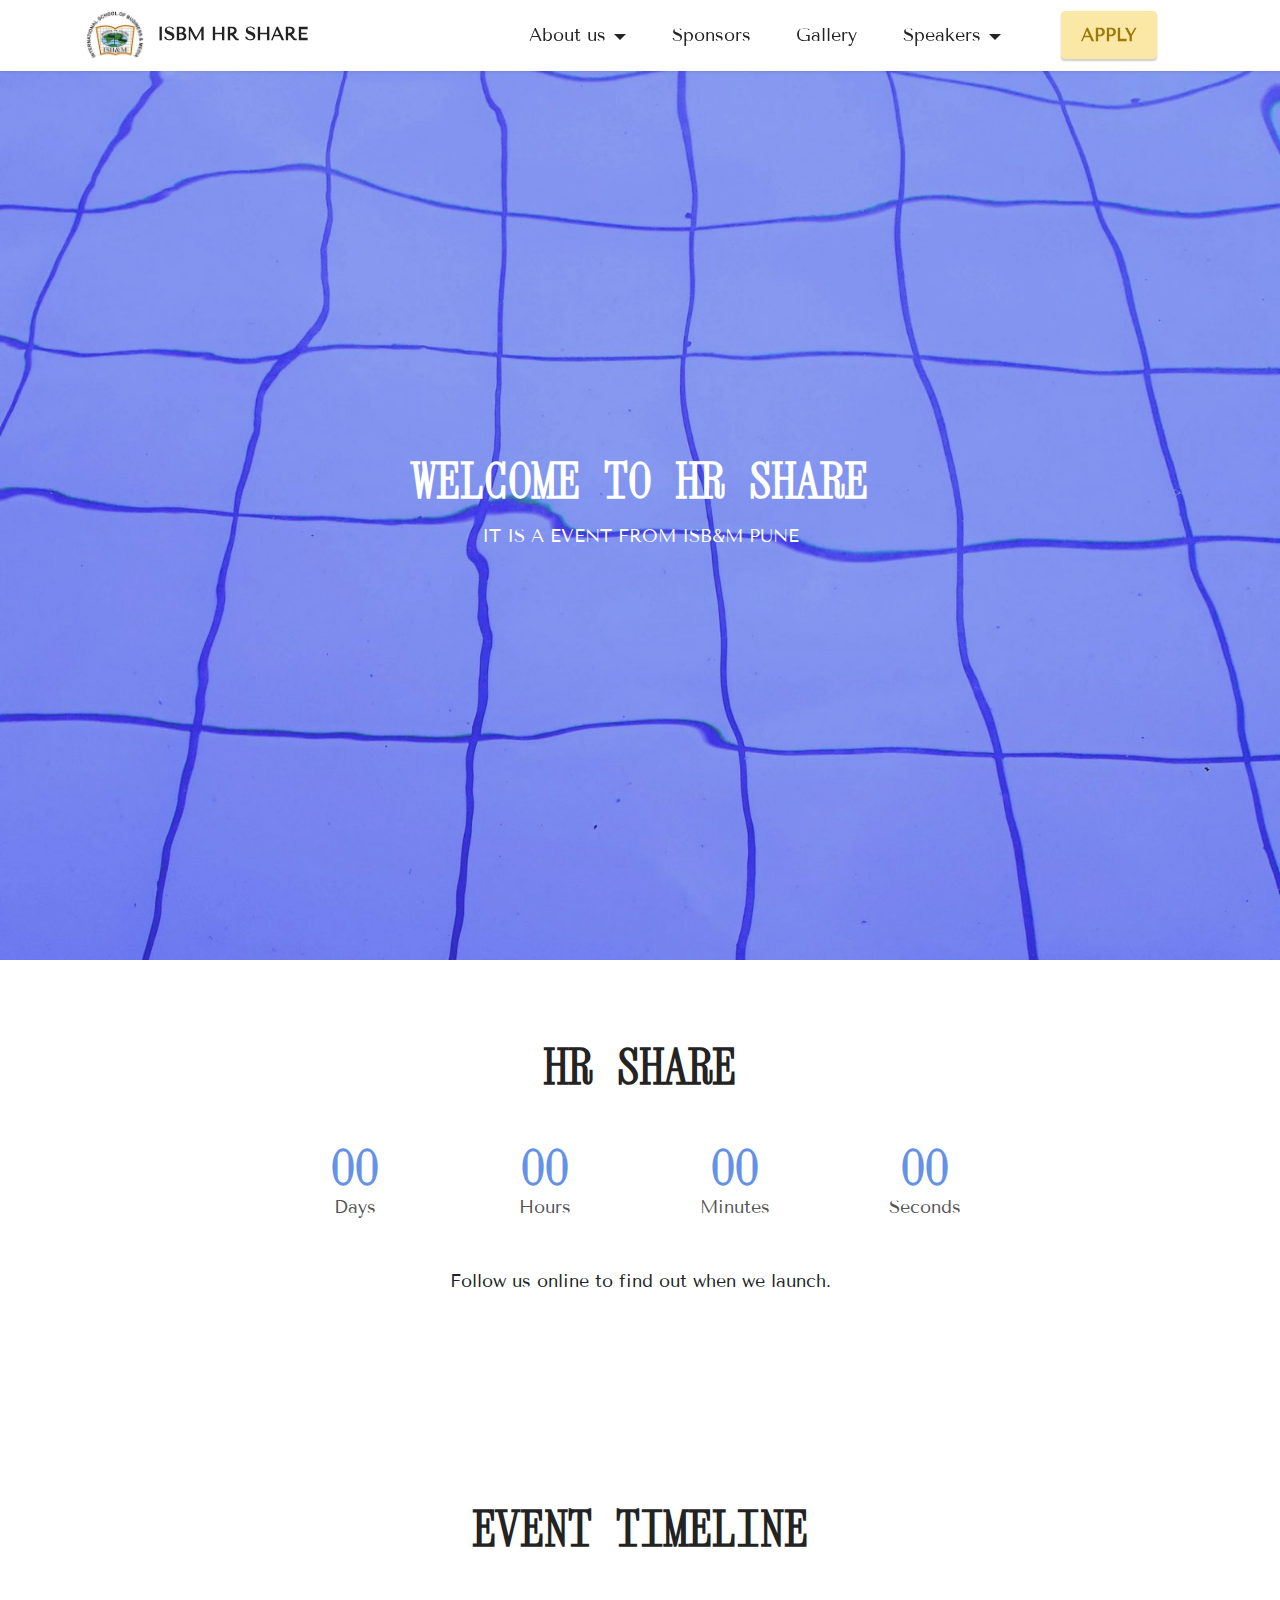
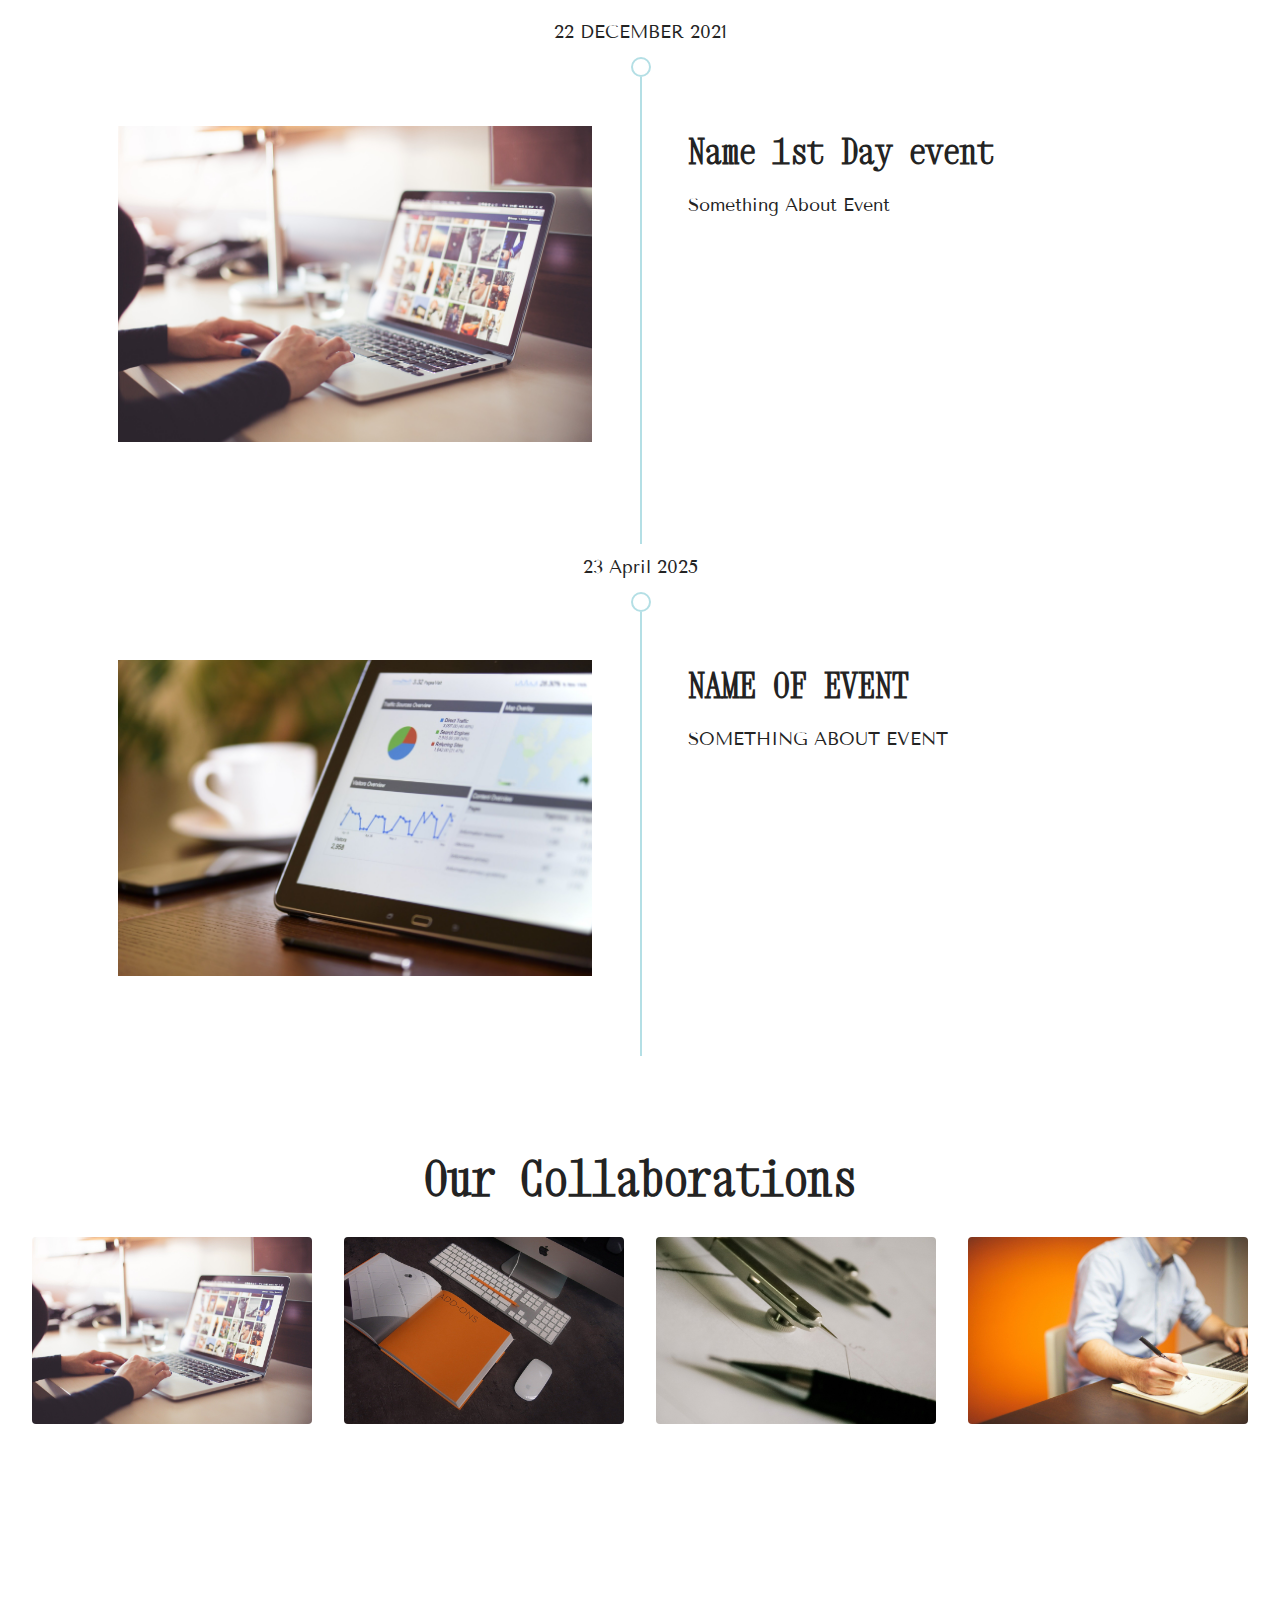
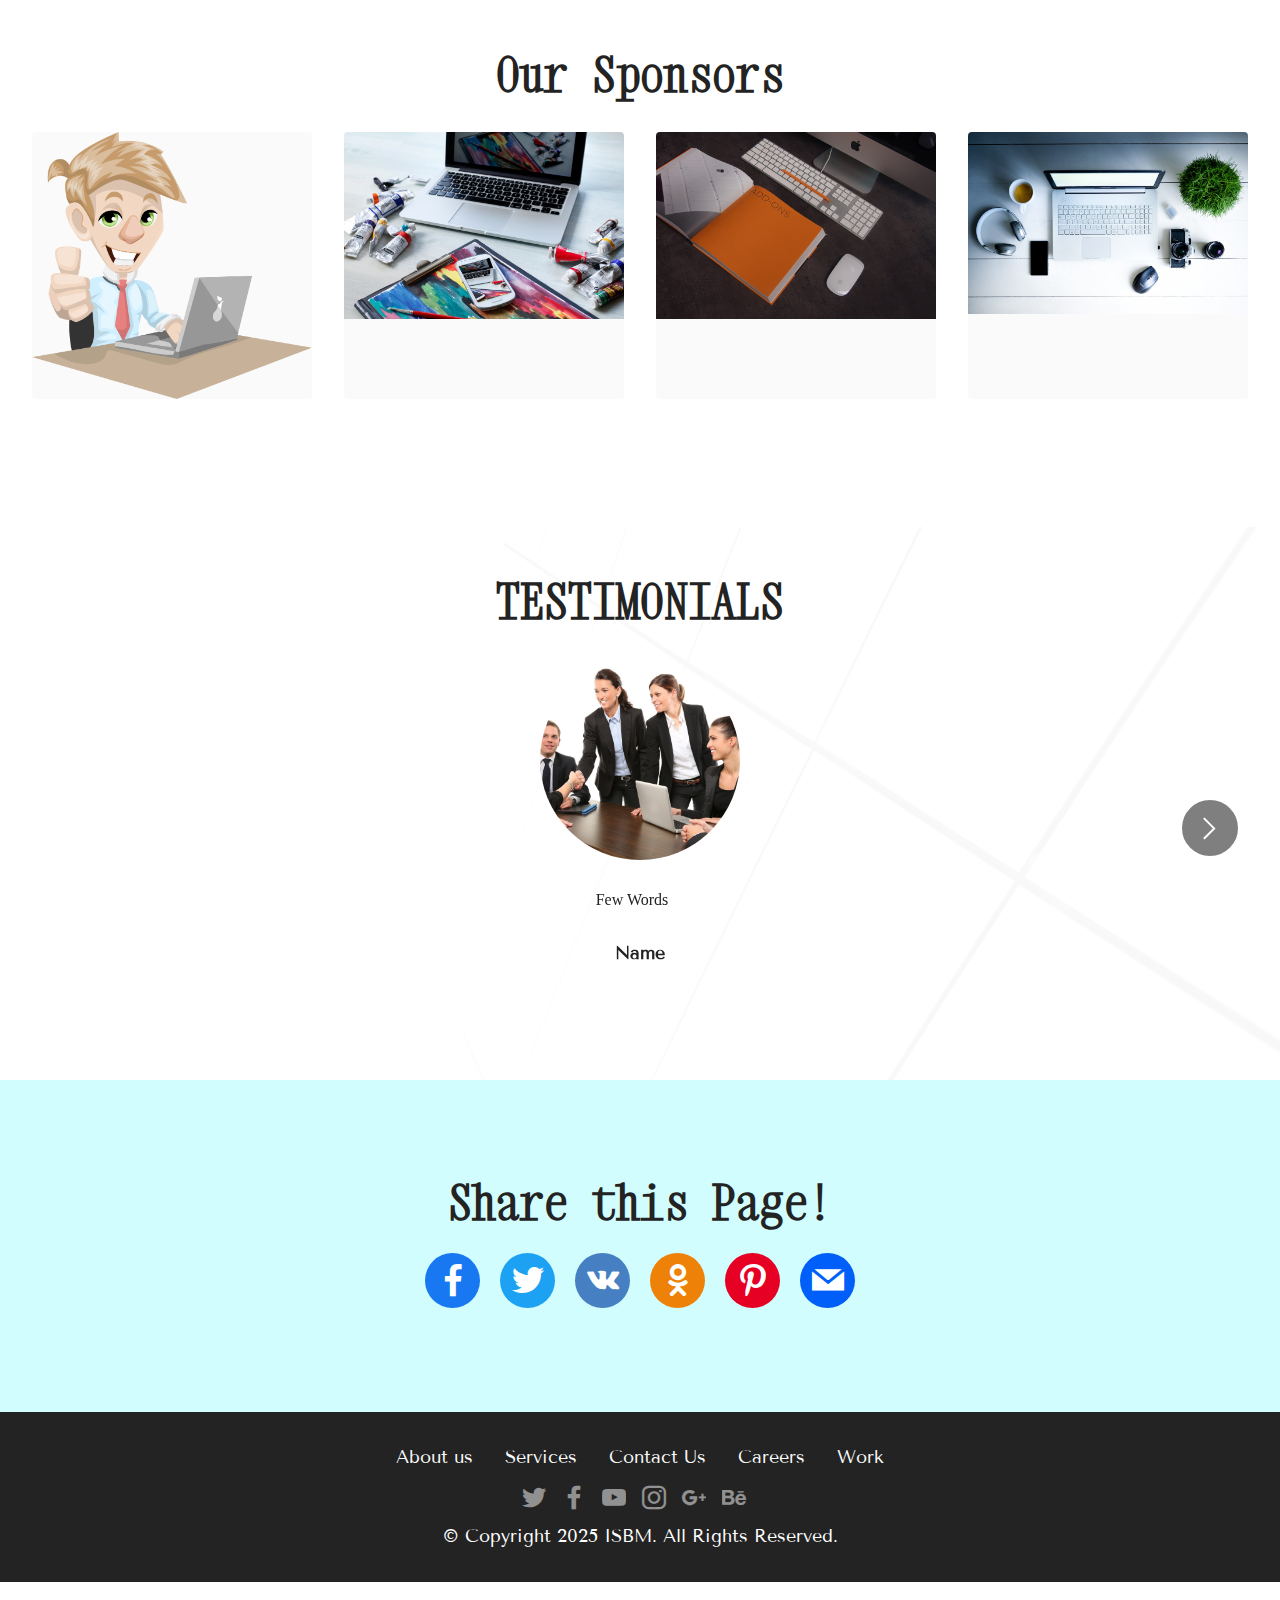
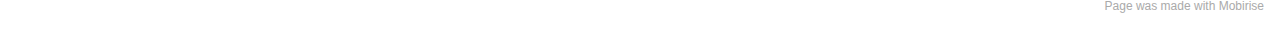
==== commit 7689257b: "update" ====
--- a/index.html
+++ b/index.html
@@ -441,7 +441,7 @@
             </div>
         </div>
     </div>
-</section><section style="background-color: #fff; font-family: -apple-system, BlinkMacSystemFont, 'Segoe UI', 'Roboto', 'Helvetica Neue', Arial, sans-serif; color:#aaa; font-size:12px; padding: 0; align-items: center; display: flex;"><a href="https://mobirise.site/l" style="flex: 1 1; height: 3rem; padding-left: 1rem;"></a><p style="flex: 0 0 auto; margin:0; padding-right:1rem;"><a href="https://mobirise.site/c" style="color:#aaa;">The</a> site was made with Mobirise</p></section><script src="assets/bootstrap/js/bootstrap.bundle.min.js"></script>  <script src="assets/smoothscroll/smooth-scroll.js"></script>  <script src="assets/ytplayer/index.js"></script>  <script src="assets/dropdown/js/navbar-dropdown.js"></script>  <script src="assets/countdown/countdown.js"></script>  <script src="assets/embla/embla.min.js"></script>  <script src="assets/embla/script.js"></script>  <script src="assets/sociallikes/social-likes.js"></script>  <script src="assets/theme/js/script.js"></script>  
+</section><section style="background-color: #fff; font-family: -apple-system, BlinkMacSystemFont, 'Segoe UI', 'Roboto', 'Helvetica Neue', Arial, sans-serif; color:#aaa; font-size:12px; padding: 0; align-items: center; display: flex;"><a href="https://mobirise.site/a" style="flex: 1 1; height: 3rem; padding-left: 1rem;"></a><p style="flex: 0 0 auto; margin:0; padding-right:1rem;">Page was <a href="https://mobirise.site/g" style="color:#aaa;">made</a> with Mobirise</p></section><script src="assets/bootstrap/js/bootstrap.bundle.min.js"></script>  <script src="assets/smoothscroll/smooth-scroll.js"></script>  <script src="assets/ytplayer/index.js"></script>  <script src="assets/dropdown/js/navbar-dropdown.js"></script>  <script src="assets/countdown/countdown.js"></script>  <script src="assets/embla/embla.min.js"></script>  <script src="assets/embla/script.js"></script>  <script src="assets/sociallikes/social-likes.js"></script>  <script src="assets/theme/js/script.js"></script>  
   
   
 </body>
--- a/assets/mobirise/css/mbr-additional.css
+++ b/assets/mobirise/css/mbr-additional.css
@@ -971,7 +971,7 @@
   width: 30px;
   height: 2px;
   border-right: 5px;
-  background-color: #000000;
+  background-color: #ffffff;
 }
 .cid-sQW4CQ673h button.navbar-toggler .hamburger span:nth-child(1) {
   top: 0;
@@ -1829,7 +1829,7 @@
   width: 30px;
   height: 2px;
   border-right: 5px;
-  background-color: #000000;
+  background-color: #ffffff;
 }
 .cid-sQW4CQ673h button.navbar-toggler .hamburger span:nth-child(1) {
   top: 0;
@@ -2691,7 +2691,7 @@
   width: 30px;
   height: 2px;
   border-right: 5px;
-  background-color: #000000;
+  background-color: #ffffff;
 }
 .cid-sQW4CQ673h button.navbar-toggler .hamburger span:nth-child(1) {
   top: 0;
@@ -3051,7 +3051,7 @@
   width: 30px;
   height: 2px;
   border-right: 5px;
-  background-color: #000000;
+  background-color: #ffffff;
 }
 .cid-sQW4CQ673h button.navbar-toggler .hamburger span:nth-child(1) {
   top: 0;
@@ -3576,7 +3576,7 @@
   width: 30px;
   height: 2px;
   border-right: 5px;
-  background-color: #000000;
+  background-color: #ffffff;
 }
 .cid-sQW4CQ673h button.navbar-toggler .hamburger span:nth-child(1) {
   top: 0;
@@ -3975,7 +3975,7 @@
   width: 30px;
   height: 2px;
   border-right: 5px;
-  background-color: #000000;
+  background-color: #ffffff;
 }
 .cid-sQW4CQ673h button.navbar-toggler .hamburger span:nth-child(1) {
   top: 0;
@@ -4374,7 +4374,7 @@
   width: 30px;
   height: 2px;
   border-right: 5px;
-  background-color: #000000;
+  background-color: #ffffff;
 }
 .cid-sQW4CQ673h button.navbar-toggler .hamburger span:nth-child(1) {
   top: 0;
@@ -4737,7 +4737,7 @@
   width: 30px;
   height: 2px;
   border-right: 5px;
-  background-color: #000000;
+  background-color: #ffffff;
 }
 .cid-sQW4CQ673h button.navbar-toggler .hamburger span:nth-child(1) {
   top: 0;
@@ -5097,7 +5097,7 @@
   width: 30px;
   height: 2px;
   border-right: 5px;
-  background-color: #000000;
+  background-color: #ffffff;
 }
 .cid-sQW4CQ673h button.navbar-toggler .hamburger span:nth-child(1) {
   top: 0;
--- a/assets/mobirise/css/mbr-additional.css
+++ b/assets/mobirise/css/mbr-additional.css
@@ -971,7 +971,7 @@
   width: 30px;
   height: 2px;
   border-right: 5px;
-  background-color: #000000;
+  background-color: #ffffff;
 }
 .cid-sQW4CQ673h button.navbar-toggler .hamburger span:nth-child(1) {
   top: 0;
@@ -1829,7 +1829,7 @@
   width: 30px;
   height: 2px;
   border-right: 5px;
-  background-color: #000000;
+  background-color: #ffffff;
 }
 .cid-sQW4CQ673h button.navbar-toggler .hamburger span:nth-child(1) {
   top: 0;
@@ -2691,7 +2691,7 @@
   width: 30px;
   height: 2px;
   border-right: 5px;
-  background-color: #000000;
+  background-color: #ffffff;
 }
 .cid-sQW4CQ673h button.navbar-toggler .hamburger span:nth-child(1) {
   top: 0;
@@ -3051,7 +3051,7 @@
   width: 30px;
   height: 2px;
   border-right: 5px;
-  background-color: #000000;
+  background-color: #ffffff;
 }
 .cid-sQW4CQ673h button.navbar-toggler .hamburger span:nth-child(1) {
   top: 0;
@@ -3576,7 +3576,7 @@
   width: 30px;
   height: 2px;
   border-right: 5px;
-  background-color: #000000;
+  background-color: #ffffff;
 }
 .cid-sQW4CQ673h button.navbar-toggler .hamburger span:nth-child(1) {
   top: 0;
@@ -3975,7 +3975,7 @@
   width: 30px;
   height: 2px;
   border-right: 5px;
-  background-color: #000000;
+  background-color: #ffffff;
 }
 .cid-sQW4CQ673h button.navbar-toggler .hamburger span:nth-child(1) {
   top: 0;
@@ -4374,7 +4374,7 @@
   width: 30px;
   height: 2px;
   border-right: 5px;
-  background-color: #000000;
+  background-color: #ffffff;
 }
 .cid-sQW4CQ673h button.navbar-toggler .hamburger span:nth-child(1) {
   top: 0;
@@ -4737,7 +4737,7 @@
   width: 30px;
   height: 2px;
   border-right: 5px;
-  background-color: #000000;
+  background-color: #ffffff;
 }
 .cid-sQW4CQ673h button.navbar-toggler .hamburger span:nth-child(1) {
   top: 0;
@@ -5097,7 +5097,7 @@
   width: 30px;
   height: 2px;
   border-right: 5px;
-  background-color: #000000;
+  background-color: #ffffff;
 }
 .cid-sQW4CQ673h button.navbar-toggler .hamburger span:nth-child(1) {
   top: 0;
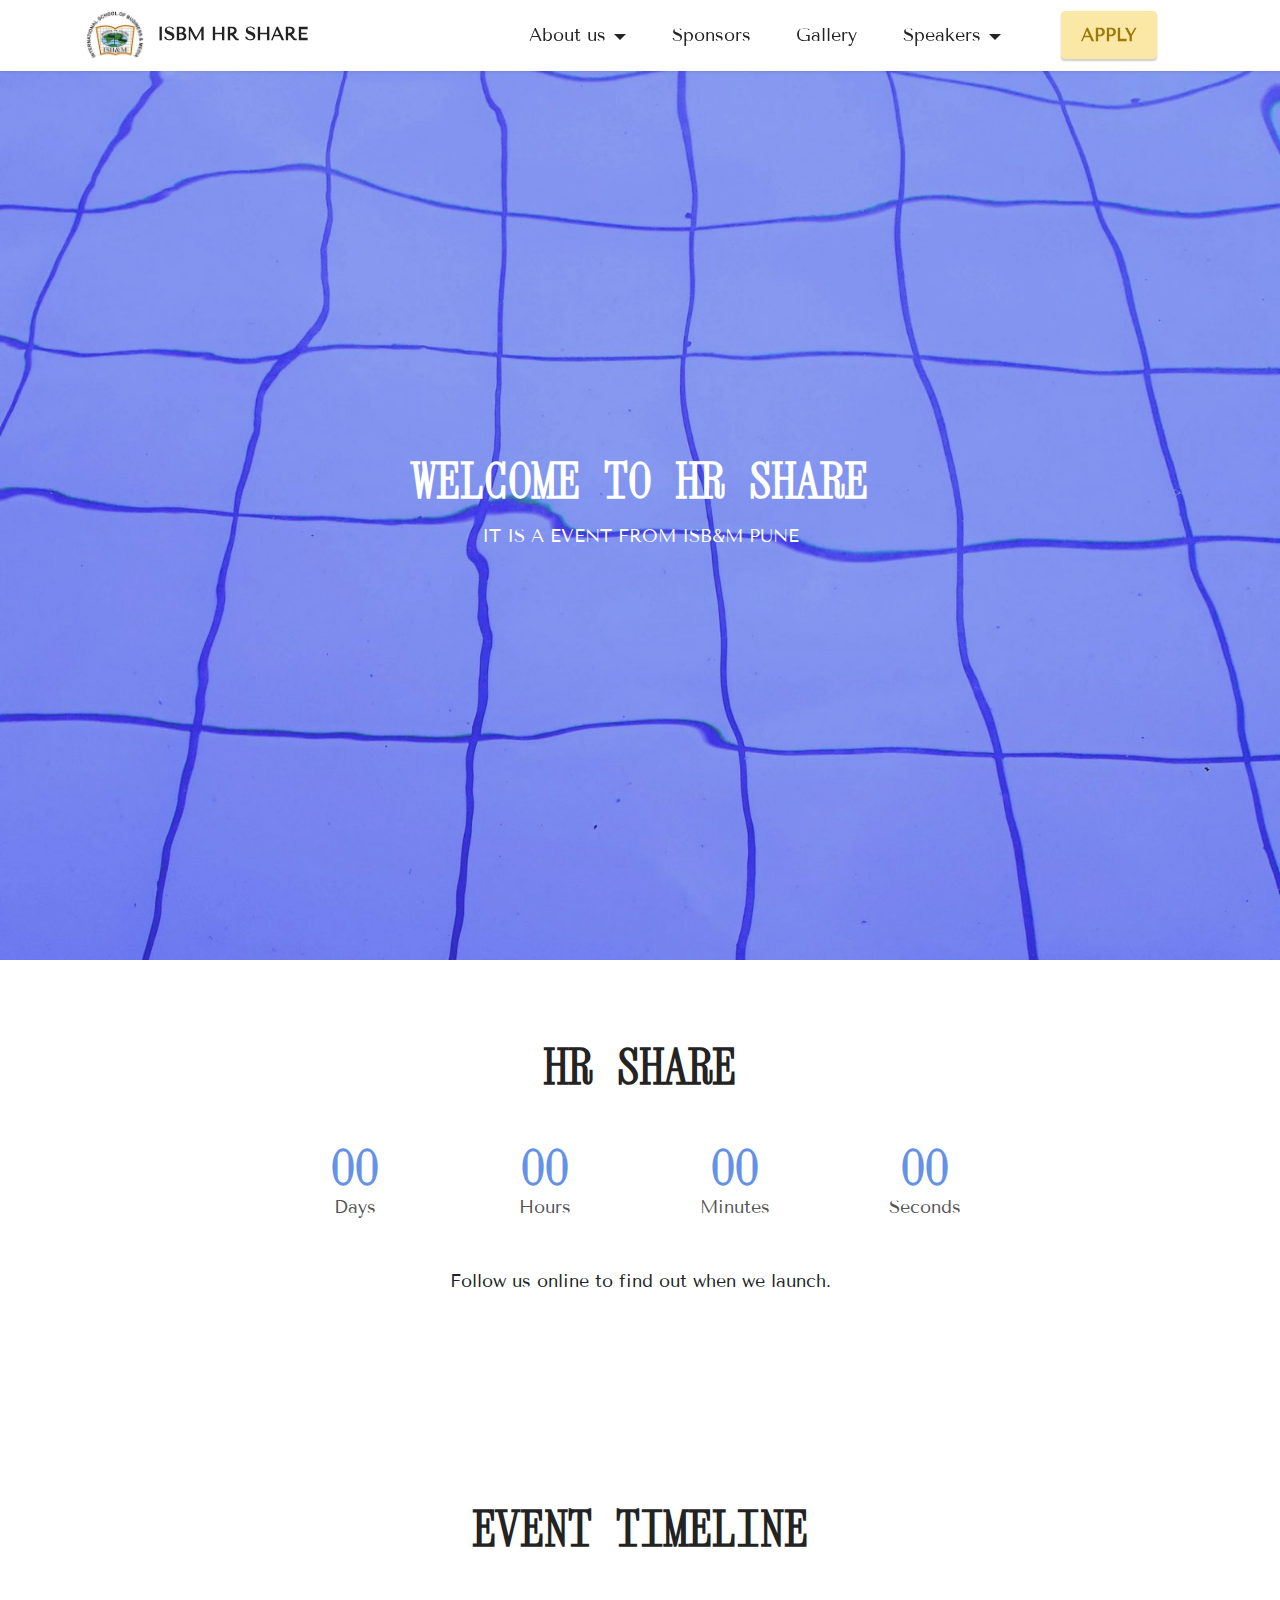
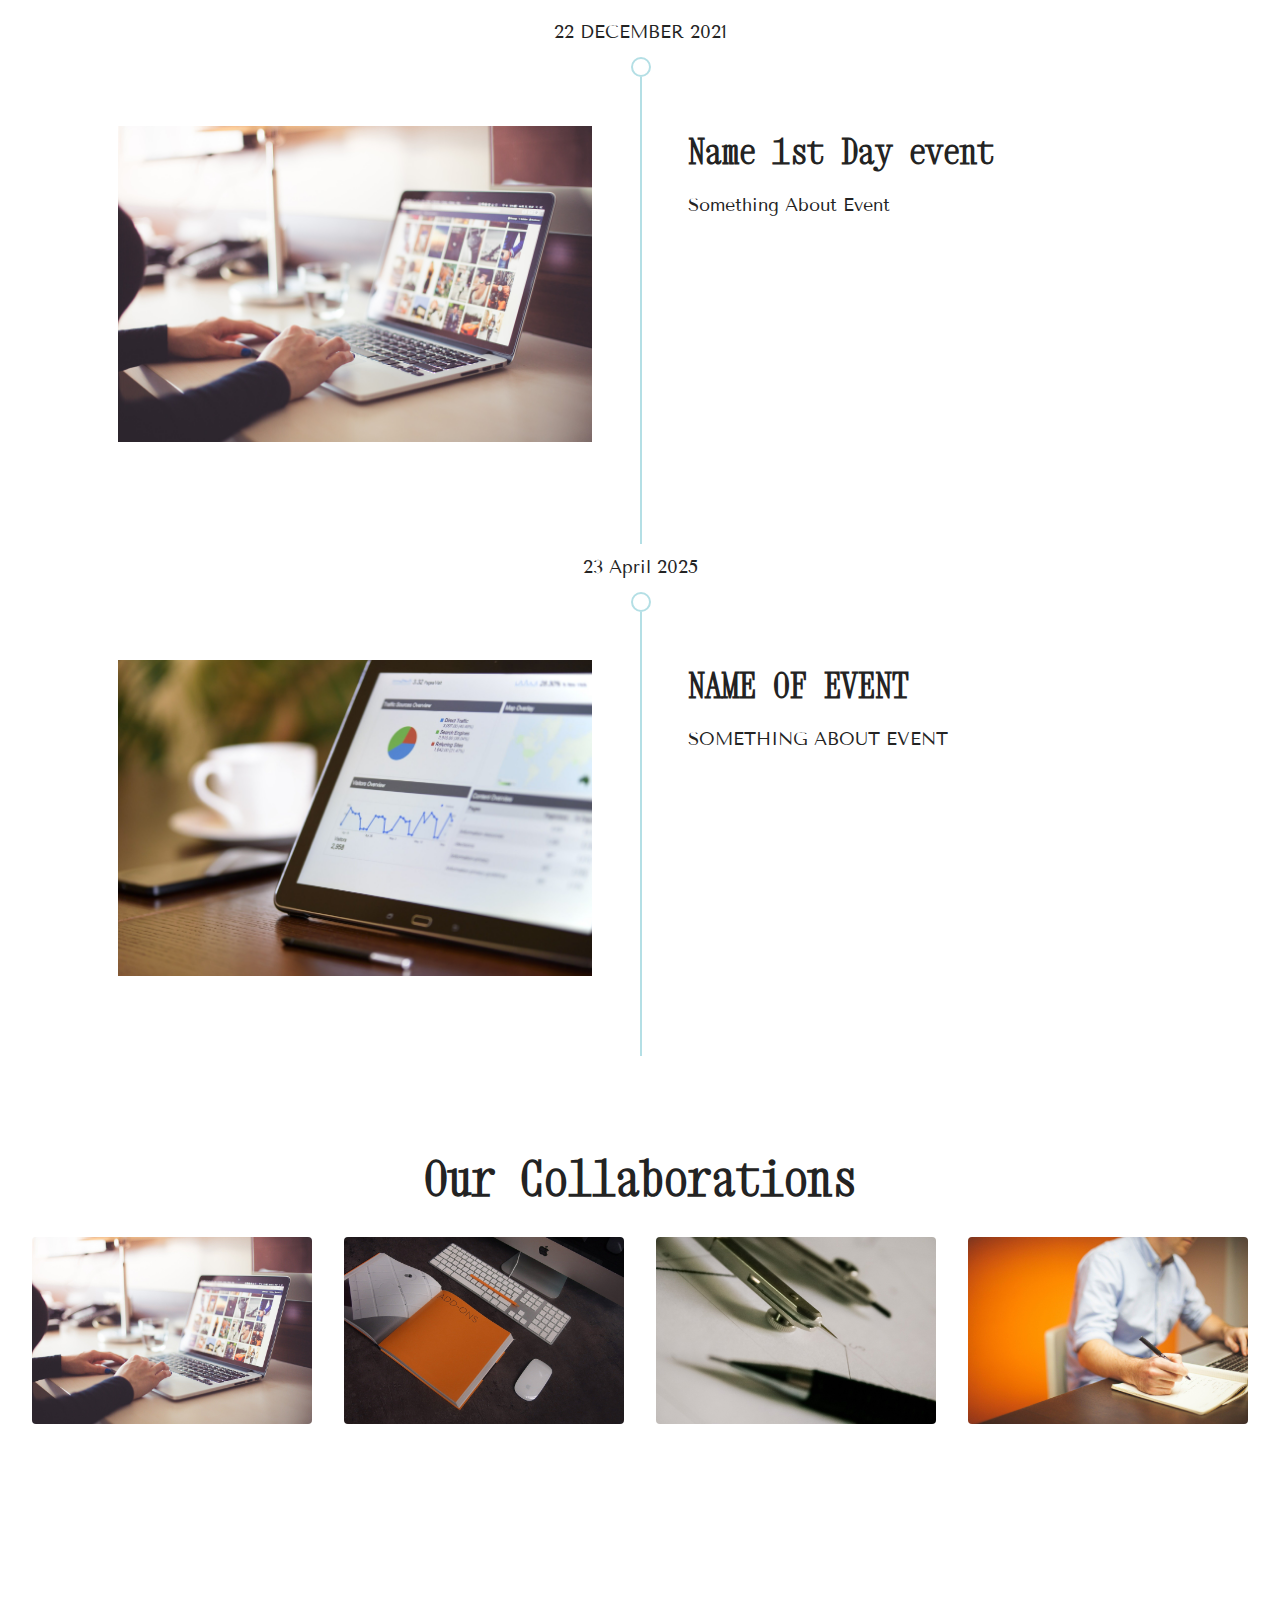
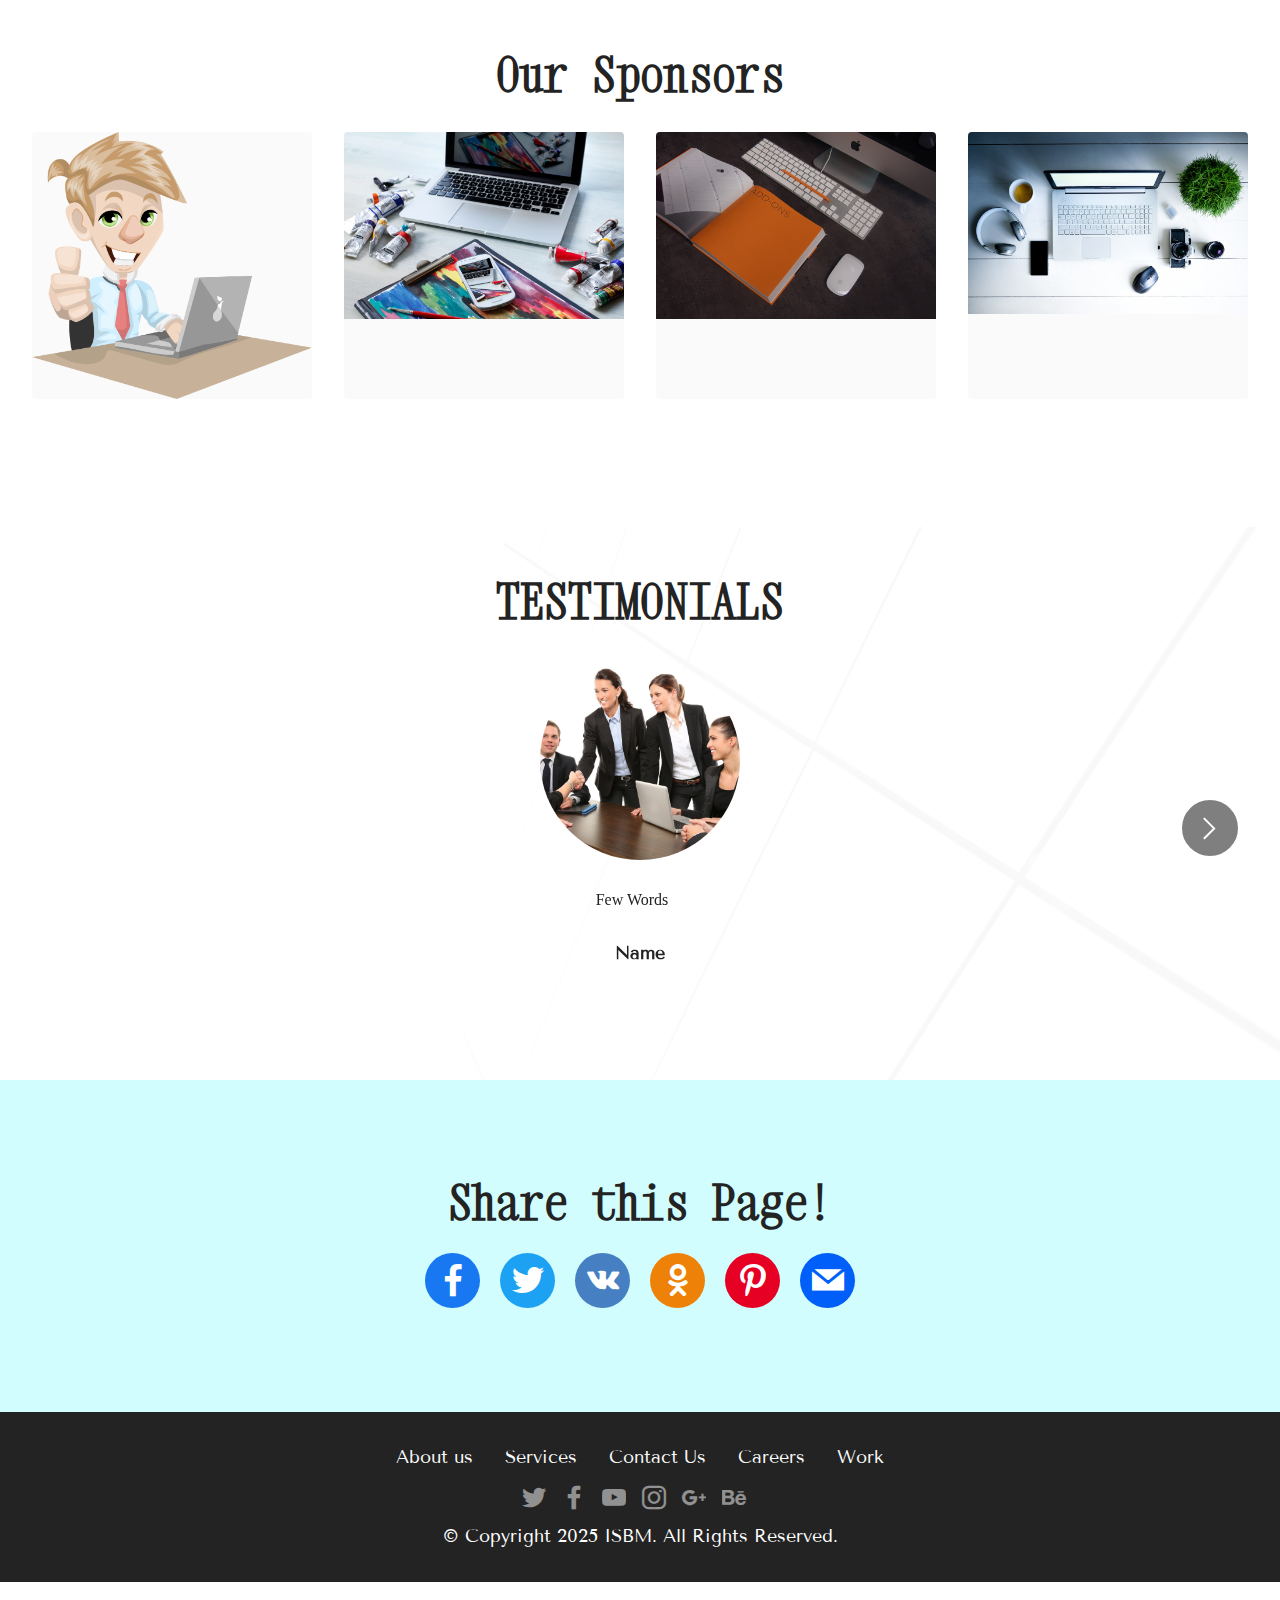
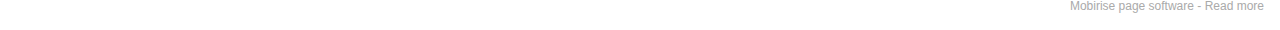
==== commit 85321d1b: "update" ====
--- a/index.html
+++ b/index.html
@@ -441,7 +441,7 @@
             </div>
         </div>
     </div>
-</section><section style="background-color: #fff; font-family: -apple-system, BlinkMacSystemFont, 'Segoe UI', 'Roboto', 'Helvetica Neue', Arial, sans-serif; color:#aaa; font-size:12px; padding: 0; align-items: center; display: flex;"><a href="https://mobirise.site/a" style="flex: 1 1; height: 3rem; padding-left: 1rem;"></a><p style="flex: 0 0 auto; margin:0; padding-right:1rem;">Page was <a href="https://mobirise.site/g" style="color:#aaa;">made</a> with Mobirise</p></section><script src="assets/bootstrap/js/bootstrap.bundle.min.js"></script>  <script src="assets/smoothscroll/smooth-scroll.js"></script>  <script src="assets/ytplayer/index.js"></script>  <script src="assets/dropdown/js/navbar-dropdown.js"></script>  <script src="assets/countdown/countdown.js"></script>  <script src="assets/embla/embla.min.js"></script>  <script src="assets/embla/script.js"></script>  <script src="assets/sociallikes/social-likes.js"></script>  <script src="assets/theme/js/script.js"></script>  
+</section><section style="background-color: #fff; font-family: -apple-system, BlinkMacSystemFont, 'Segoe UI', 'Roboto', 'Helvetica Neue', Arial, sans-serif; color:#aaa; font-size:12px; padding: 0; align-items: center; display: flex;"><a href="https://mobirise.site/c" style="flex: 1 1; height: 3rem; padding-left: 1rem;"></a><p style="flex: 0 0 auto; margin:0; padding-right:1rem;">Mobirise page software - <a href="https://mobirise.site/n" style="color:#aaa;">Read more</a></p></section><script src="assets/bootstrap/js/bootstrap.bundle.min.js"></script>  <script src="assets/smoothscroll/smooth-scroll.js"></script>  <script src="assets/ytplayer/index.js"></script>  <script src="assets/dropdown/js/navbar-dropdown.js"></script>  <script src="assets/countdown/countdown.js"></script>  <script src="assets/embla/embla.min.js"></script>  <script src="assets/embla/script.js"></script>  <script src="assets/sociallikes/social-likes.js"></script>  <script src="assets/theme/js/script.js"></script>  
   
   
 </body>
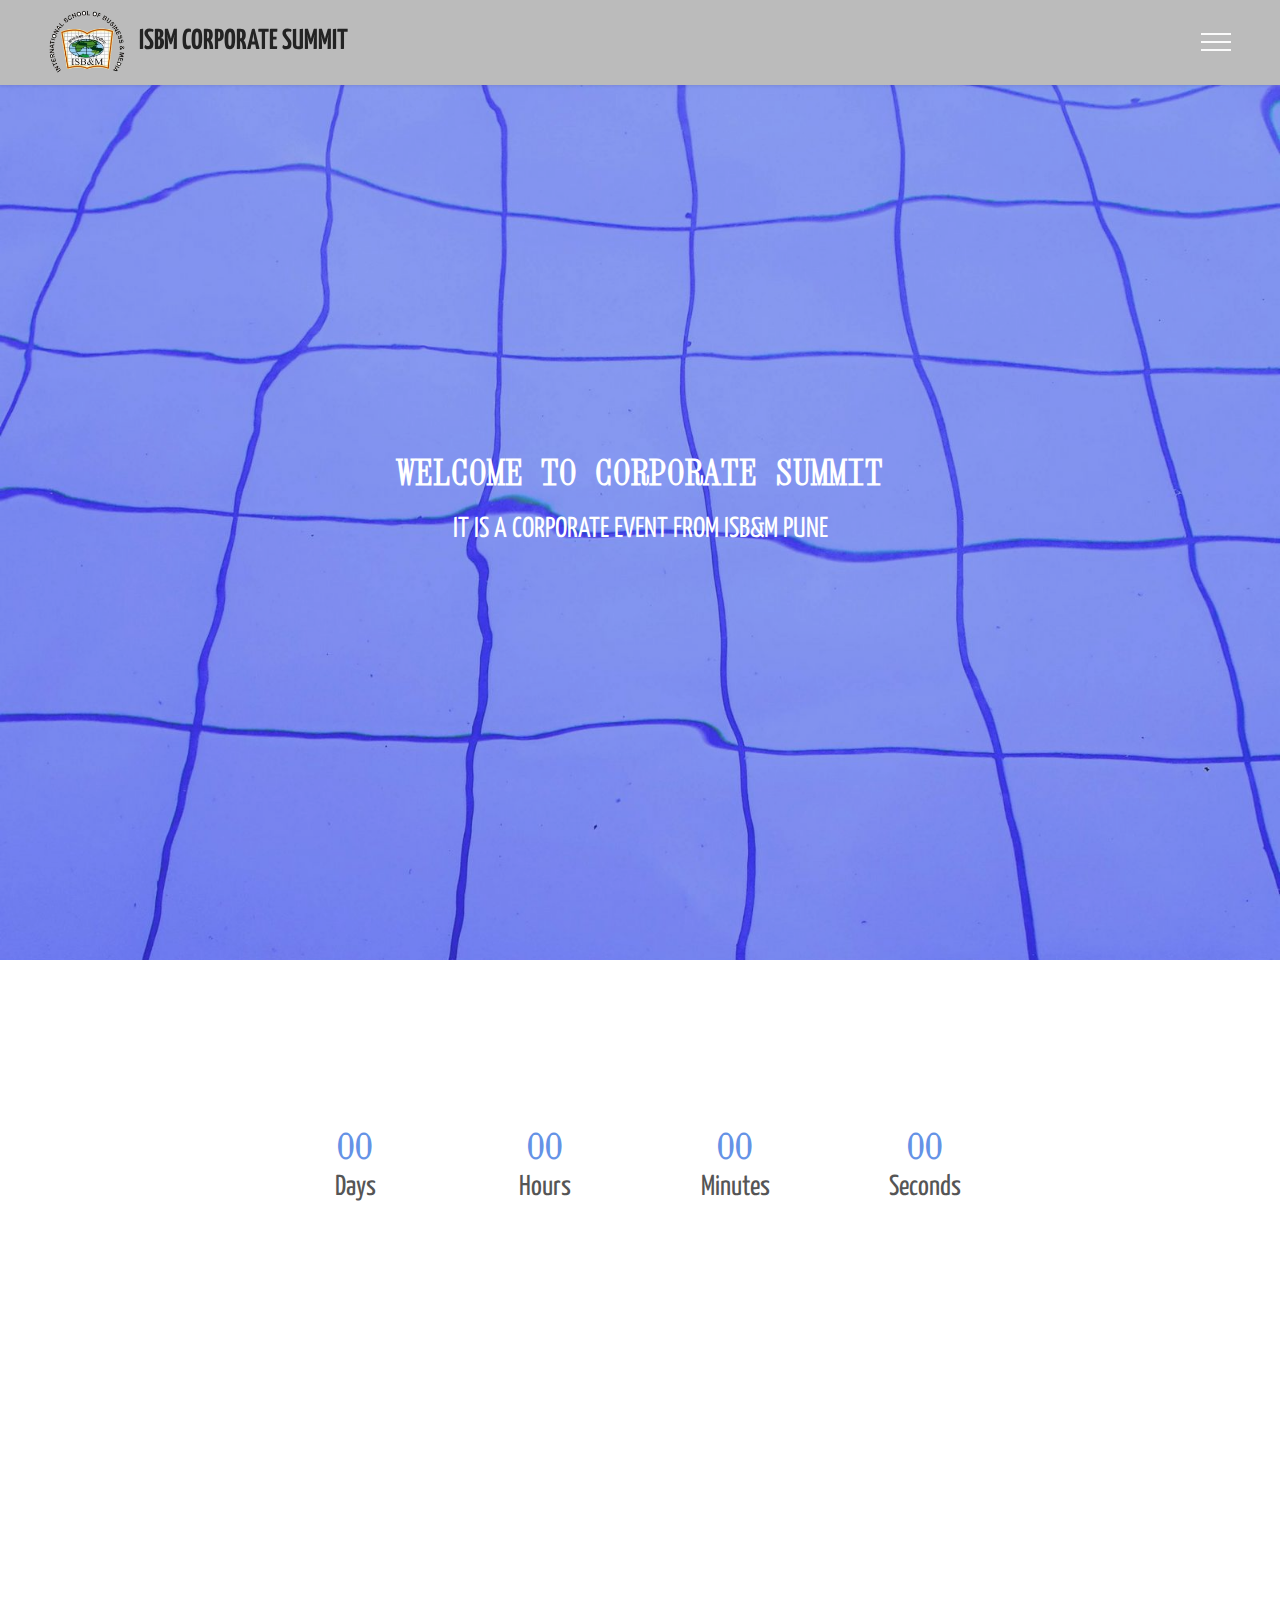
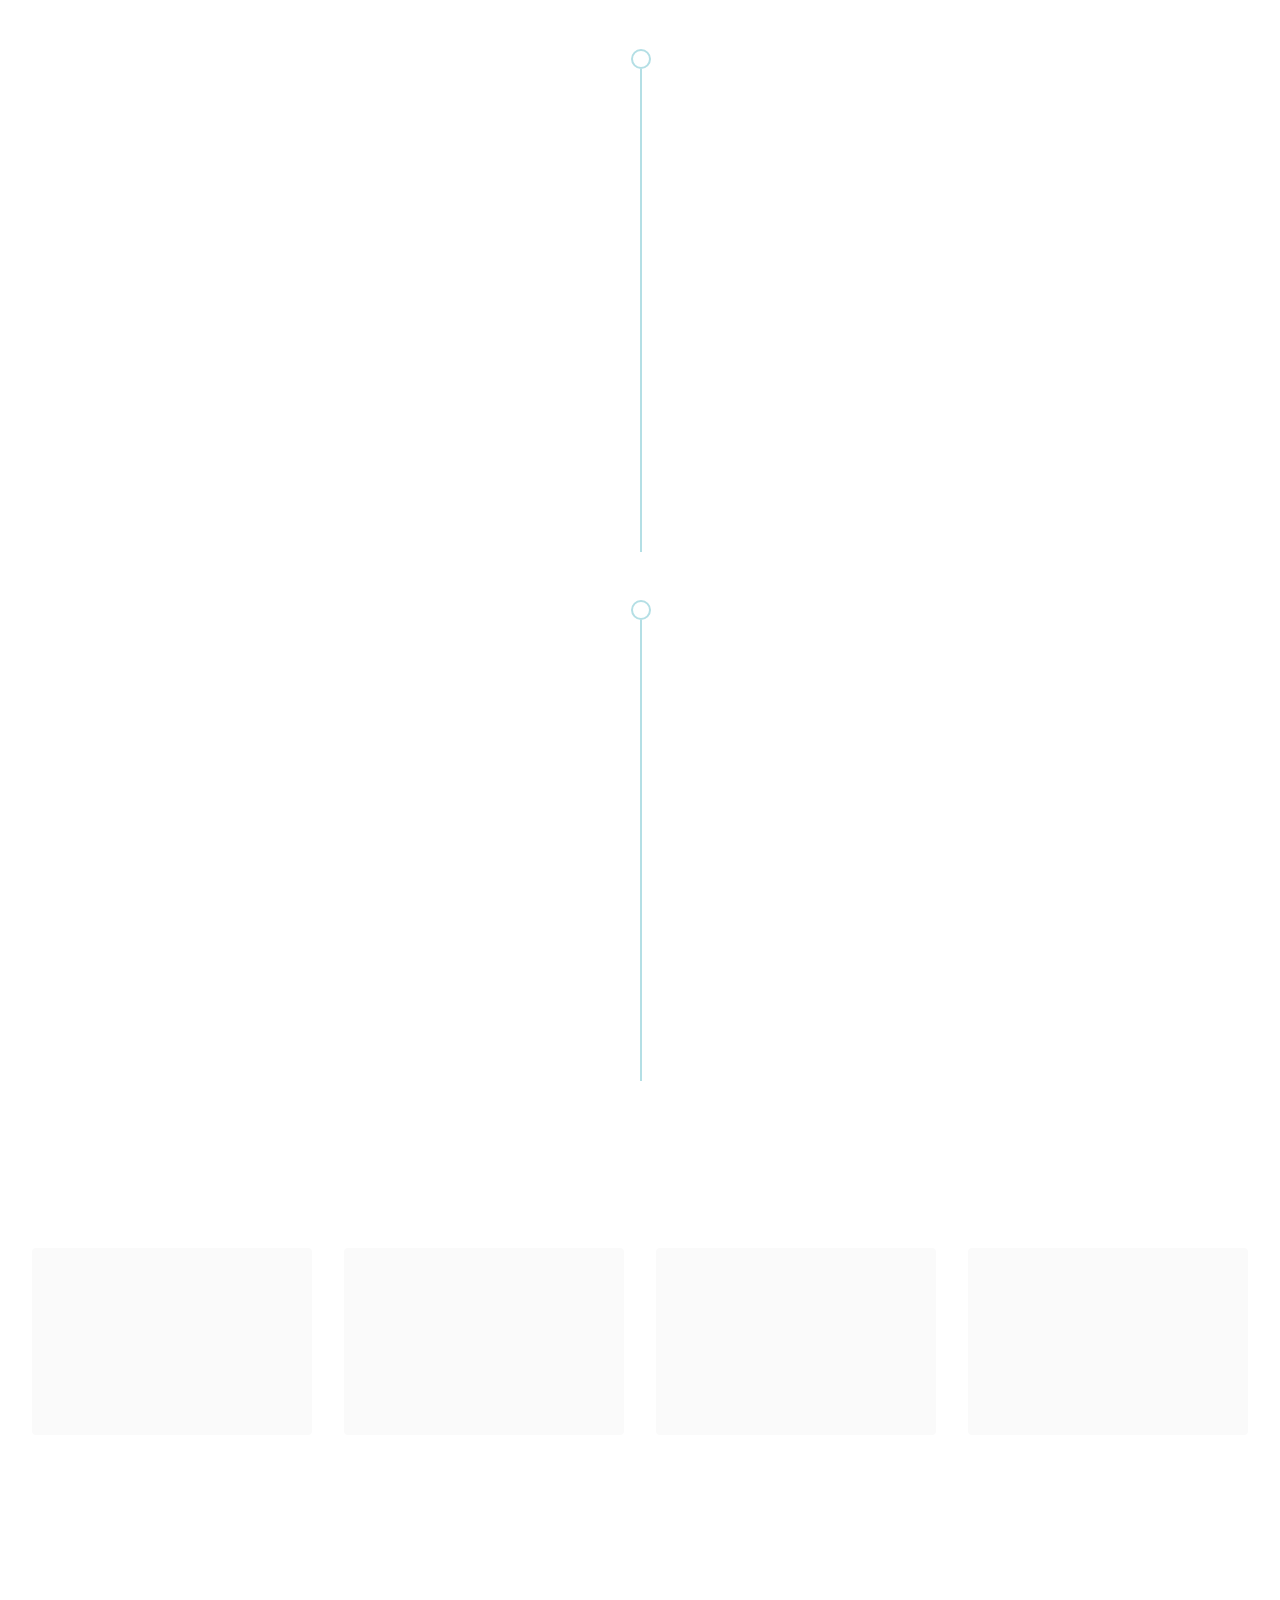
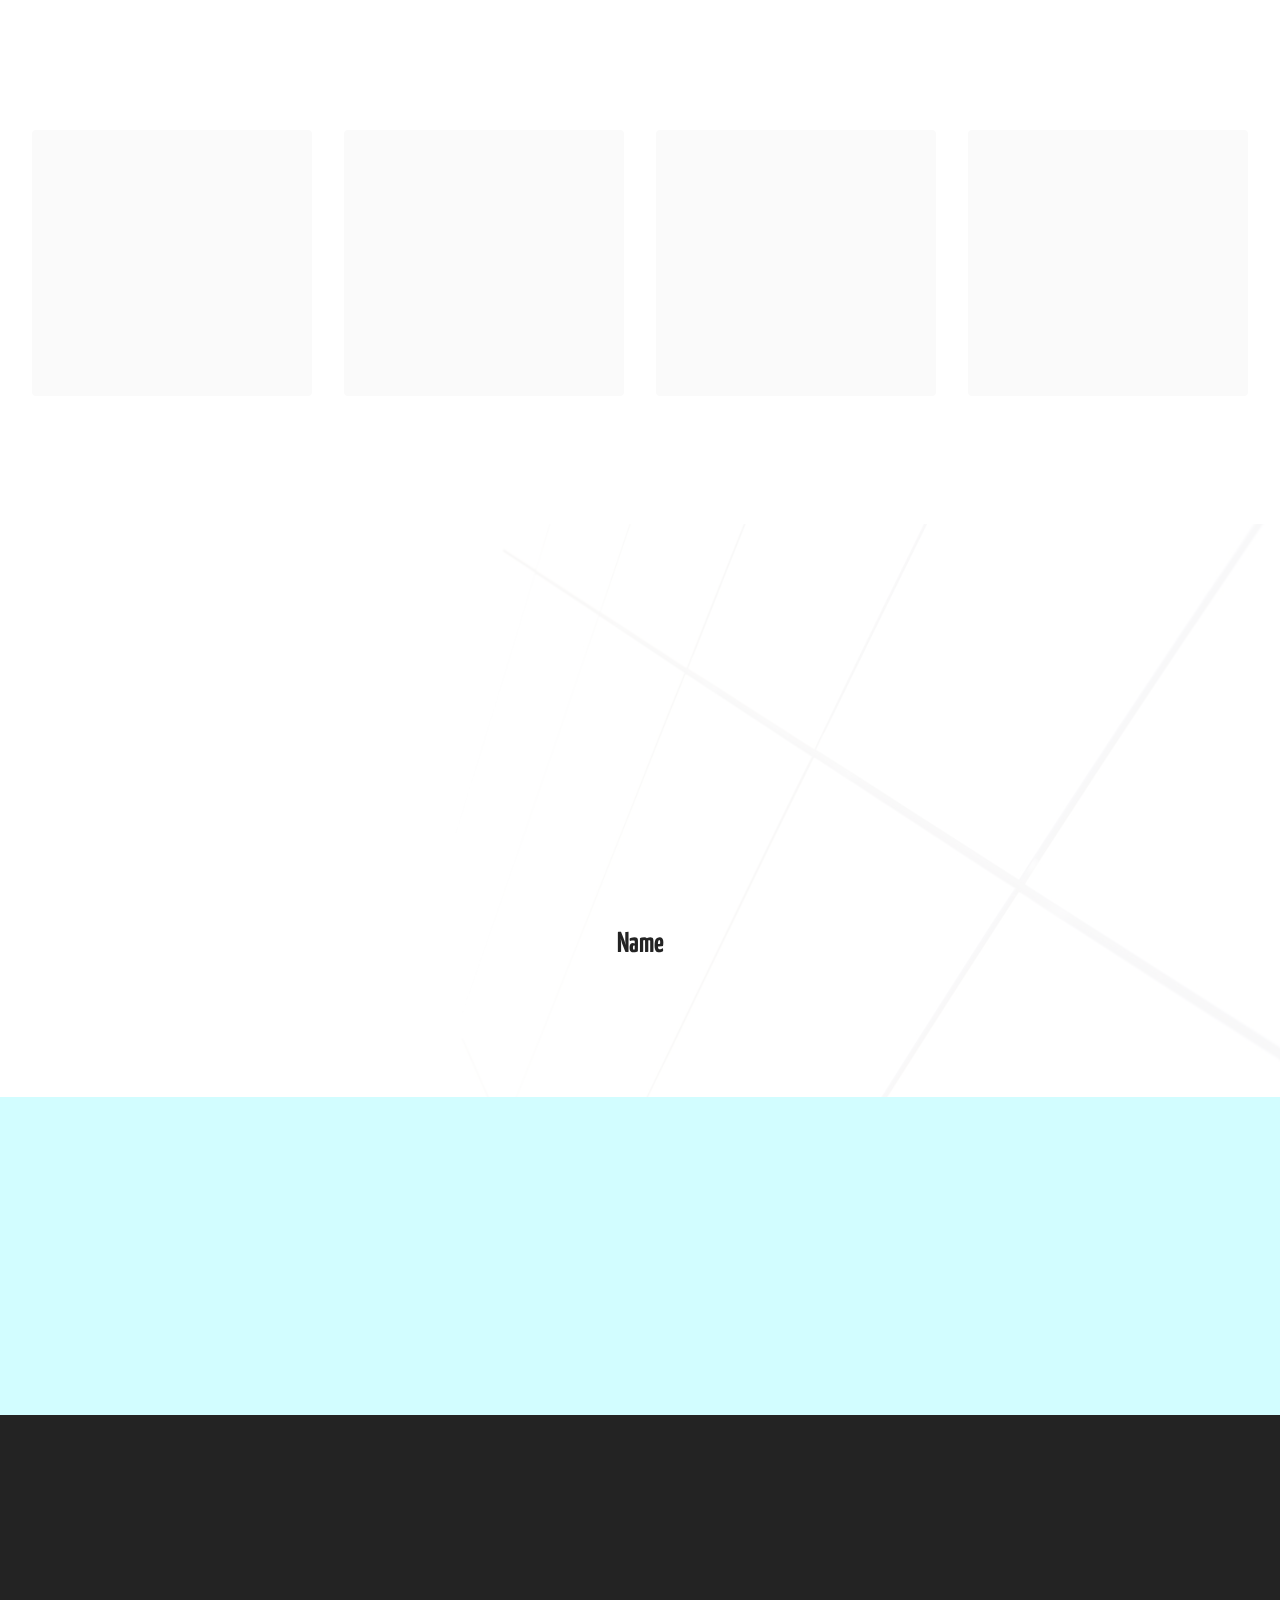
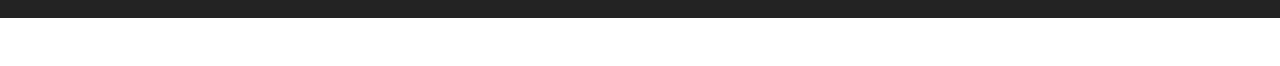
==== commit 0de7fcdf: "update 15/12/21" ====
--- a/index.html
+++ b/index.html
@@ -6,7 +6,7 @@
   <meta http-equiv="X-UA-Compatible" content="IE=edge">
   <meta name="generator" content="Mobirise v5.5.2, mobirise.com">
   <meta name="viewport" content="width=device-width, initial-scale=1, minimum-scale=1">
-  <link rel="shortcut icon" href="assets/images/download-11.jpg" type="image/x-icon">
+  <link rel="shortcut icon" href="assets/images/international-school-of-business-and-media-logo-2.png" type="image/x-icon">
   <meta name="description" content="">
   
   
@@ -15,11 +15,14 @@
   <link rel="stylesheet" href="assets/bootstrap/css/bootstrap.min.css">
   <link rel="stylesheet" href="assets/bootstrap/css/bootstrap-grid.min.css">
   <link rel="stylesheet" href="assets/bootstrap/css/bootstrap-reboot.min.css">
+  <link rel="stylesheet" href="assets/animatecss/animate.css">
   <link rel="stylesheet" href="assets/dropdown/css/style.css">
   <link rel="stylesheet" href="assets/socicon/css/styles.css">
   <link rel="stylesheet" href="assets/theme/css/style.css">
   <link rel="preload" href="https://fonts.googleapis.com/css?family=Xanh+Mono:400,400i&display=swap" as="style" onload="this.onload=null;this.rel='stylesheet'">
   <noscript><link rel="stylesheet" href="https://fonts.googleapis.com/css?family=Xanh+Mono:400,400i&display=swap"></noscript>
+  <link rel="preload" href="https://fonts.googleapis.com/css?family=Yanone+Kaffeesatz:200,300,400,500,600,700&display=swap" as="style" onload="this.onload=null;this.rel='stylesheet'">
+  <noscript><link rel="stylesheet" href="https://fonts.googleapis.com/css?family=Yanone+Kaffeesatz:200,300,400,500,600,700&display=swap"></noscript>
   <link rel="preload" href="https://fonts.googleapis.com/css?family=Tenor+Sans:400&display=swap" as="style" onload="this.onload=null;this.rel='stylesheet'">
   <noscript><link rel="stylesheet" href="https://fonts.googleapis.com/css?family=Tenor+Sans:400&display=swap"></noscript>
   <link rel="preload" as="style" href="assets/mobirise/css/mbr-additional.css"><link rel="stylesheet" href="assets/mobirise/css/mbr-additional.css" type="text/css">
@@ -32,15 +35,15 @@
   
   <section data-bs-version="5.1" class="menu menu2 cid-sQW4CQ673h" once="menu" id="menu2-1m">
     
-    <nav class="navbar navbar-dropdown navbar-fixed-top navbar-expand-lg">
-        <div class="container">
+    <nav class="navbar navbar-dropdown navbar-fixed-top collapsed">
+        <div class="container-fluid">
             <div class="navbar-brand">
                 <span class="navbar-logo">
                     <a href="index.html#top">
-                        <img src="assets/images/download-11.jpg" alt="Mobirise" style="height: 3rem;">
+                        <img src="assets/images/international-school-of-business-and-media-logo-2.png" alt="Mobirise" style="height: 4rem;">
                     </a>
                 </span>
-                <span class="navbar-caption-wrap"><a class="navbar-caption text-black text-primary display-7" href="index.html#top">ISBM HR SHARE</a></span>
+                <span class="navbar-caption-wrap"><a class="navbar-caption text-black text-primary display-7" href="index.html#top">ISBM CORPORATE SUMMIT</a></span>
             </div>
             <button class="navbar-toggler" type="button" data-toggle="collapse" data-bs-toggle="collapse" data-target="#navbarSupportedContent" data-bs-target="#navbarSupportedContent" aria-controls="navbarNavAltMarkup" aria-expanded="false" aria-label="Toggle navigation">
                 <div class="hamburger">
@@ -51,10 +54,10 @@
                 </div>
             </button>
             <div class="collapse navbar-collapse" id="navbarSupportedContent">
-                <ul class="navbar-nav nav-dropdown" data-app-modern-menu="true"><li class="nav-item dropdown"><a class="nav-link link text-black dropdown-toggle display-4" href="https://mobiri.se" data-toggle="dropdown-submenu" data-bs-toggle="dropdown" data-bs-auto-close="outside" aria-expanded="false">
-                            About us</a><div class="dropdown-menu" aria-labelledby="dropdown-undefined"><a class="text-black dropdown-item text-primary display-4" href="https://www.isbm.ac.in/nande/" target="_blank">ISBM</a><a class="text-black dropdown-item text-primary display-4" href="page7.html#top">HR SHARE</a><a class="text-black dropdown-item text-primary display-4" href="page8.html#top">Our President's Message</a></div></li><li class="nav-item"><a class="nav-link link text-black text-primary display-4" href="page4.html#top">Sponsors</a></li>
-                    <li class="nav-item"><a class="nav-link link text-black text-primary display-4" href="page2.html#top">Gallery</a></li>
-                    <li class="nav-item dropdown"><a class="nav-link link text-black dropdown-toggle display-4" href="https://mobiri.se" data-toggle="dropdown-submenu" data-bs-toggle="dropdown" data-bs-auto-close="outside" aria-expanded="false">Speakers</a><div class="dropdown-menu" aria-labelledby="dropdown-undefined"><a class="text-black dropdown-item text-primary display-4" href="page5.html#top">Speakers</a><a class="text-black dropdown-item text-primary display-4" href="page6.html#top">Previous Speakers</a></div>
+                <ul class="navbar-nav nav-dropdown" data-app-modern-menu="true"><li class="nav-item dropdown"><a class="nav-link link dropdown-toggle text-black show display-4" href="https://mobiri.se" data-toggle="dropdown-submenu" data-bs-toggle="dropdown" data-bs-auto-close="outside" aria-expanded="true">
+                            About us</a><div class="dropdown-menu show" aria-labelledby="dropdown-undefined" data-bs-popper="none"><a class="dropdown-item text-black display-4" href="https://www.isbm.ac.in/nande/" target="_blank">ISBM</a><a class="dropdown-item text-black display-4" href="page7.html#top">HR SHARE</a><a class="dropdown-item text-black display-4" href="page8.html#top">Our President's Message</a></div></li><li class="nav-item"><a class="nav-link link text-black display-4" href="page4.html#top">Sponsors</a></li>
+                    <li class="nav-item"><a class="nav-link link text-black display-4" href="page2.html#top">Gallery</a></li>
+                    <li class="nav-item dropdown"><a class="nav-link link dropdown-toggle text-black display-4" href="https://mobiri.se" data-toggle="dropdown-submenu" data-bs-toggle="dropdown" data-bs-auto-close="outside" aria-expanded="false">Speakers</a><div class="dropdown-menu" aria-labelledby="dropdown-undefined"><a class="dropdown-item text-black display-4" href="page5.html#top">Speakers</a><a class="dropdown-item text-black display-4" href="page6.html#top">Previous Speakers</a></div>
                     </li></ul>
                 
                 <div class="navbar-buttons mbr-section-btn"><a class="btn btn-primary display-4" href="https://rzp.io/l/aQ60qhrDh" target="_blank">APPLY</a></div>
@@ -72,10 +75,10 @@
     <div class="align-center container">
         <div class="row justify-content-center">
             <div class="col-12 col-lg-10">
-                <h1 class="mbr-section-title mbr-fonts-style mbr-white mb-3 display-2"><strong>WELCOME TO HR SHARE</strong></h1>
+                <h1 class="mbr-section-title mbr-fonts-style mbr-white mb-3 display-2"><strong>WELCOME TO CORPORATE SUMMIT</strong></h1>
                 
                 <p class="mbr-text mbr-white mbr-fonts-style display-7">
-                    IT IS A EVENT FROM ISB&amp;M PUNE</p>
+                    IT IS A CORPORATE EVENT FROM ISB&amp;M PUNE</p>
                 
             </div>
         </div>
@@ -441,8 +444,10 @@
             </div>
         </div>
     </div>
-</section><section style="background-color: #fff; font-family: -apple-system, BlinkMacSystemFont, 'Segoe UI', 'Roboto', 'Helvetica Neue', Arial, sans-serif; color:#aaa; font-size:12px; padding: 0; align-items: center; display: flex;"><a href="https://mobirise.site/c" style="flex: 1 1; height: 3rem; padding-left: 1rem;"></a><p style="flex: 0 0 auto; margin:0; padding-right:1rem;">Mobirise page software - <a href="https://mobirise.site/n" style="color:#aaa;">Read more</a></p></section><script src="assets/bootstrap/js/bootstrap.bundle.min.js"></script>  <script src="assets/smoothscroll/smooth-scroll.js"></script>  <script src="assets/ytplayer/index.js"></script>  <script src="assets/dropdown/js/navbar-dropdown.js"></script>  <script src="assets/countdown/countdown.js"></script>  <script src="assets/embla/embla.min.js"></script>  <script src="assets/embla/script.js"></script>  <script src="assets/sociallikes/social-likes.js"></script>  <script src="assets/theme/js/script.js"></script>  
-  
-  
-</body>
+</section><section style="background-color: #fff; font-family: -apple-system, BlinkMacSystemFont, 'Segoe UI', 'Roboto', 'Helvetica Neue', Arial, sans-serif; color:#aaa; font-size:12px; padding: 0; align-items: center; display: flex;"><a href="https://mobirise.site/j" style="flex: 1 1; height: 3rem; padding-left: 1rem;"></a><p style="flex: 0 0 auto; margin:0; padding-right:1rem;"><a href="https://mobirise.site/r" style="color:#aaa;">This page</a> was created with Mobirise templates</p></section><script src="assets/bootstrap/js/bootstrap.bundle.min.js"></script>  <script src="assets/smoothscroll/smooth-scroll.js"></script>  <script src="assets/ytplayer/index.js"></script>  <script src="assets/dropdown/js/navbar-dropdown.js"></script>  <script src="assets/countdown/countdown.js"></script>  <script src="assets/embla/embla.min.js"></script>  <script src="assets/embla/script.js"></script>  <script src="assets/sociallikes/social-likes.js"></script>  <script src="assets/theme/js/script.js"></script>  
+  
+  
+ <div id="scrollToTop" class="scrollToTop mbr-arrow-up"><a style="text-align: center;"><i class="mbr-arrow-up-icon mbr-arrow-up-icon-cm cm-icon cm-icon-smallarrow-up"></i></a></div>
+    <input name="animation" type="hidden">
+  </body>
 </html>--- a/assets/mobirise/css/mbr-additional.css
+++ b/assets/mobirise/css/mbr-additional.css
@@ -1,3 +1,6 @@
+.btn {
+  border-width: 2px;
+}
 body {
   font-family: Jost;
 }
@@ -11,11 +14,11 @@
 }
 .display-2 {
   font-family: 'Xanh Mono', monospace;
-  font-size: 3rem;
+  font-size: 2.2rem;
   line-height: 1.1;
 }
 .display-2 > .mbr-iconfont {
-  font-size: 3.75rem;
+  font-size: 2.75rem;
 }
 .display-4 {
   font-family: 'Tenor Sans', sans-serif;
@@ -34,12 +37,12 @@
   font-size: 2.625rem;
 }
 .display-7 {
-  font-family: 'Tenor Sans', sans-serif;
-  font-size: 1.1rem;
+  font-family: 'Yanone Kaffeesatz', sans-serif;
+  font-size: 1.8rem;
   line-height: 1.5;
 }
 .display-7 > .mbr-iconfont {
-  font-size: 1.375rem;
+  font-size: 2.25rem;
 }
 /* ---- Fluid typography for mobile devices ---- */
 /* 1.4 - font scale ratio ( bootstrap == 1.42857 ) */
@@ -58,9 +61,9 @@
     line-height: calc( 1.1 * (2.26rem + (4.6 - 2.26) * ((100vw - 20rem) / (48 - 20))));
   }
   .display-2 {
-    font-size: 2.4rem;
-    font-size: calc( 1.7rem + (3 - 1.7) * ((100vw - 20rem) / (48 - 20)));
-    line-height: calc( 1.3 * (1.7rem + (3 - 1.7) * ((100vw - 20rem) / (48 - 20))));
+    font-size: 1.76rem;
+    font-size: calc( 1.42rem + (2.2 - 1.42) * ((100vw - 20rem) / (48 - 20)));
+    line-height: calc( 1.3 * (1.42rem + (2.2 - 1.42) * ((100vw - 20rem) / (48 - 20))));
   }
   .display-4 {
     font-size: 0.88rem;
@@ -73,9 +76,9 @@
     line-height: calc( 1.4 * (1.385rem + (2.1 - 1.385) * ((100vw - 20rem) / (48 - 20))));
   }
   .display-7 {
-    font-size: 0.88rem;
-    font-size: calc( 1.0350000000000001rem + (1.1 - 1.0350000000000001) * ((100vw - 20rem) / (48 - 20)));
-    line-height: calc( 1.4 * (1.0350000000000001rem + (1.1 - 1.0350000000000001) * ((100vw - 20rem) / (48 - 20))));
+    font-size: 1.44rem;
+    font-size: calc( 1.28rem + (1.8 - 1.28) * ((100vw - 20rem) / (48 - 20)));
+    line-height: calc( 1.4 * (1.28rem + (1.8 - 1.28) * ((100vw - 20rem) / (48 - 20))));
   }
 }
 /* Buttons */
@@ -289,7 +292,7 @@
 .btn-primary-outline,
 .btn-primary-outline:active {
   background-color: transparent !important;
-  border-color: transparent;
+  border-color: #fbe8a6;
   color: #fbe8a6;
 }
 .btn-primary-outline:hover,
@@ -298,7 +301,7 @@
 .btn-primary-outline.active {
   color: #f7d353 !important;
   background-color: transparent!important;
-  border-color: transparent!important;
+  border-color: #f7d353 !important;
   box-shadow: none!important;
 }
 .btn-primary-outline.disabled,
@@ -310,7 +313,7 @@
 .btn-secondary-outline,
 .btn-secondary-outline:active {
   background-color: transparent !important;
-  border-color: transparent;
+  border-color: #b4dfe5;
   color: #b4dfe5;
 }
 .btn-secondary-outline:hover,
@@ -319,7 +322,7 @@
 .btn-secondary-outline.active {
   color: #74c4cf !important;
   background-color: transparent!important;
-  border-color: transparent!important;
+  border-color: #74c4cf !important;
   box-shadow: none!important;
 }
 .btn-secondary-outline.disabled,
@@ -331,7 +334,7 @@
 .btn-info-outline,
 .btn-info-outline:active {
   background-color: transparent !important;
-  border-color: transparent;
+  border-color: #47b5ed;
   color: #47b5ed;
 }
 .btn-info-outline:hover,
@@ -340,7 +343,7 @@
 .btn-info-outline.active {
   color: #148cca !important;
   background-color: transparent!important;
-  border-color: transparent!important;
+  border-color: #148cca !important;
   box-shadow: none!important;
 }
 .btn-info-outline.disabled,
@@ -352,7 +355,7 @@
 .btn-success-outline,
 .btn-success-outline:active {
   background-color: transparent !important;
-  border-color: transparent;
+  border-color: #40b0bf;
   color: #40b0bf;
 }
 .btn-success-outline:hover,
@@ -361,7 +364,7 @@
 .btn-success-outline.active {
   color: #2a747e !important;
   background-color: transparent!important;
-  border-color: transparent!important;
+  border-color: #2a747e !important;
   box-shadow: none!important;
 }
 .btn-success-outline.disabled,
@@ -373,7 +376,7 @@
 .btn-warning-outline,
 .btn-warning-outline:active {
   background-color: transparent !important;
-  border-color: transparent;
+  border-color: #ffe161;
   color: #ffe161;
 }
 .btn-warning-outline:hover,
@@ -382,7 +385,7 @@
 .btn-warning-outline.active {
   color: #ffd10a !important;
   background-color: transparent!important;
-  border-color: transparent!important;
+  border-color: #ffd10a !important;
   box-shadow: none!important;
 }
 .btn-warning-outline.disabled,
@@ -394,7 +397,7 @@
 .btn-danger-outline,
 .btn-danger-outline:active {
   background-color: transparent !important;
-  border-color: transparent;
+  border-color: #ff9966;
   color: #ff9966;
 }
 .btn-danger-outline:hover,
@@ -403,7 +406,7 @@
 .btn-danger-outline.active {
   color: #ff5f0f !important;
   background-color: transparent!important;
-  border-color: transparent!important;
+  border-color: #ff5f0f !important;
   box-shadow: none!important;
 }
 .btn-danger-outline.disabled,
@@ -415,7 +418,7 @@
 .btn-black-outline,
 .btn-black-outline:active {
   background-color: transparent !important;
-  border-color: transparent;
+  border-color: #232323;
   color: #232323;
 }
 .btn-black-outline:hover,
@@ -424,7 +427,7 @@
 .btn-black-outline.active {
   color: #000000 !important;
   background-color: transparent!important;
-  border-color: transparent!important;
+  border-color: #000000 !important;
   box-shadow: none!important;
 }
 .btn-black-outline.disabled,
@@ -436,7 +439,7 @@
 .btn-white-outline,
 .btn-white-outline:active {
   background-color: transparent !important;
-  border-color: transparent;
+  border-color: #fafafa;
   color: #fafafa;
 }
 .btn-white-outline:hover,
@@ -445,7 +448,7 @@
 .btn-white-outline.active {
   color: #cfcfcf !important;
   background-color: transparent!important;
-  border-color: transparent!important;
+  border-color: #cfcfcf !important;
   box-shadow: none!important;
 }
 .btn-white-outline.disabled,
@@ -582,9 +585,6 @@
   color: #ffffff;
 }
 /* Scroll to top button*/
-.scrollToTop_wraper {
-  display: none;
-}
 .form-control {
   font-family: 'Tenor Sans', sans-serif;
   font-size: 1.1rem;
@@ -760,7 +760,7 @@
 }
 .cid-sQW4CQ673h .dropdown-menu,
 .cid-sQW4CQ673h .navbar.opened {
-  background: #ffffff !important;
+  background: #fafafa !important;
 }
 .cid-sQW4CQ673h .nav-item:focus,
 .cid-sQW4CQ673h .nav-link:focus {
@@ -795,7 +795,7 @@
   transition: all 0.3s;
   border-bottom: 1px solid transparent;
   box-shadow: 0 1px 3px 0 rgba(0, 0, 0, 0.1);
-  background: #ffffff;
+  background: #fafafa;
 }
 .cid-sQW4CQ673h .navbar.opened {
   transition: all 0.3s;
@@ -821,7 +821,7 @@
 }
 @media (min-width: 992px) {
   .cid-sQW4CQ673h .navbar.collapsed.opened:not(.navbar-short) .navbar-collapse {
-    max-height: calc(98.5vh - 3rem);
+    max-height: calc(98.5vh - 4rem);
   }
 }
 .cid-sQW4CQ673h .navbar.collapsed .dropdown-menu .dropdown-submenu {
@@ -940,7 +940,7 @@
   padding: 0.667em 1.667em;
 }
 .cid-sQW4CQ673h .navbar.navbar-expand-lg .dropdown .dropdown-menu {
-  background: #ffffff;
+  background: #fafafa;
 }
 .cid-sQW4CQ673h .navbar.navbar-expand-lg .dropdown .dropdown-menu .dropdown-submenu {
   margin: 0;
@@ -971,7 +971,7 @@
   width: 30px;
   height: 2px;
   border-right: 5px;
-  background-color: #ffffff;
+  background-color: #000000;
 }
 .cid-sQW4CQ673h button.navbar-toggler .hamburger span:nth-child(1) {
   top: 0;
@@ -1618,7 +1618,7 @@
 }
 .cid-sQW4CQ673h .dropdown-menu,
 .cid-sQW4CQ673h .navbar.opened {
-  background: #ffffff !important;
+  background: #bbbbbb !important;
 }
 .cid-sQW4CQ673h .nav-item:focus,
 .cid-sQW4CQ673h .nav-link:focus {
@@ -1653,7 +1653,7 @@
   transition: all 0.3s;
   border-bottom: 1px solid transparent;
   box-shadow: 0 1px 3px 0 rgba(0, 0, 0, 0.1);
-  background: #ffffff;
+  background: #bbbbbb;
 }
 .cid-sQW4CQ673h .navbar.opened {
   transition: all 0.3s;
@@ -1679,7 +1679,7 @@
 }
 @media (min-width: 992px) {
   .cid-sQW4CQ673h .navbar.collapsed.opened:not(.navbar-short) .navbar-collapse {
-    max-height: calc(98.5vh - 3rem);
+    max-height: calc(98.5vh - 3.5rem);
   }
 }
 .cid-sQW4CQ673h .navbar.collapsed .dropdown-menu .dropdown-submenu {
@@ -1798,7 +1798,7 @@
   padding: 0.667em 1.667em;
 }
 .cid-sQW4CQ673h .navbar.navbar-expand-lg .dropdown .dropdown-menu {
-  background: #ffffff;
+  background: #bbbbbb;
 }
 .cid-sQW4CQ673h .navbar.navbar-expand-lg .dropdown .dropdown-menu .dropdown-submenu {
   margin: 0;
@@ -1829,7 +1829,7 @@
   width: 30px;
   height: 2px;
   border-right: 5px;
-  background-color: #ffffff;
+  background-color: #fafafa;
 }
 .cid-sQW4CQ673h button.navbar-toggler .hamburger span:nth-child(1) {
   top: 0;
@@ -2480,7 +2480,7 @@
 }
 .cid-sQW4CQ673h .dropdown-menu,
 .cid-sQW4CQ673h .navbar.opened {
-  background: #ffffff !important;
+  background: #bbbbbb !important;
 }
 .cid-sQW4CQ673h .nav-item:focus,
 .cid-sQW4CQ673h .nav-link:focus {
@@ -2515,7 +2515,7 @@
   transition: all 0.3s;
   border-bottom: 1px solid transparent;
   box-shadow: 0 1px 3px 0 rgba(0, 0, 0, 0.1);
-  background: #ffffff;
+  background: #bbbbbb;
 }
 .cid-sQW4CQ673h .navbar.opened {
   transition: all 0.3s;
@@ -2541,7 +2541,7 @@
 }
 @media (min-width: 992px) {
   .cid-sQW4CQ673h .navbar.collapsed.opened:not(.navbar-short) .navbar-collapse {
-    max-height: calc(98.5vh - 3rem);
+    max-height: calc(98.5vh - 3.5rem);
   }
 }
 .cid-sQW4CQ673h .navbar.collapsed .dropdown-menu .dropdown-submenu {
@@ -2660,7 +2660,7 @@
   padding: 0.667em 1.667em;
 }
 .cid-sQW4CQ673h .navbar.navbar-expand-lg .dropdown .dropdown-menu {
-  background: #ffffff;
+  background: #bbbbbb;
 }
 .cid-sQW4CQ673h .navbar.navbar-expand-lg .dropdown .dropdown-menu .dropdown-submenu {
   margin: 0;
@@ -2691,7 +2691,7 @@
   width: 30px;
   height: 2px;
   border-right: 5px;
-  background-color: #ffffff;
+  background-color: #fafafa;
 }
 .cid-sQW4CQ673h button.navbar-toggler .hamburger span:nth-child(1) {
   top: 0;
@@ -2840,7 +2840,7 @@
 }
 .cid-sQW4CQ673h .dropdown-menu,
 .cid-sQW4CQ673h .navbar.opened {
-  background: #ffffff !important;
+  background: #bbbbbb !important;
 }
 .cid-sQW4CQ673h .nav-item:focus,
 .cid-sQW4CQ673h .nav-link:focus {
@@ -2875,7 +2875,7 @@
   transition: all 0.3s;
   border-bottom: 1px solid transparent;
   box-shadow: 0 1px 3px 0 rgba(0, 0, 0, 0.1);
-  background: #ffffff;
+  background: #bbbbbb;
 }
 .cid-sQW4CQ673h .navbar.opened {
   transition: all 0.3s;
@@ -2901,7 +2901,7 @@
 }
 @media (min-width: 992px) {
   .cid-sQW4CQ673h .navbar.collapsed.opened:not(.navbar-short) .navbar-collapse {
-    max-height: calc(98.5vh - 3rem);
+    max-height: calc(98.5vh - 3.5rem);
   }
 }
 .cid-sQW4CQ673h .navbar.collapsed .dropdown-menu .dropdown-submenu {
@@ -3020,7 +3020,7 @@
   padding: 0.667em 1.667em;
 }
 .cid-sQW4CQ673h .navbar.navbar-expand-lg .dropdown .dropdown-menu {
-  background: #ffffff;
+  background: #bbbbbb;
 }
 .cid-sQW4CQ673h .navbar.navbar-expand-lg .dropdown .dropdown-menu .dropdown-submenu {
   margin: 0;
@@ -3051,7 +3051,7 @@
   width: 30px;
   height: 2px;
   border-right: 5px;
-  background-color: #ffffff;
+  background-color: #fafafa;
 }
 .cid-sQW4CQ673h button.navbar-toggler .hamburger span:nth-child(1) {
   top: 0;
@@ -3152,140 +3152,6 @@
 }
 .cid-sQXLMB3MXN form.mbr-form .mbr-section-btn .btn {
   width: 100%;
-}
-.cid-sQVNUAUsSR {
-  padding-top: 2rem;
-  padding-bottom: 3rem;
-  background-color: #ffffff;
-}
-.cid-sQVNUAUsSR img,
-.cid-sQVNUAUsSR .item-img {
-  width: 100%;
-}
-.cid-sQVNUAUsSR .item:focus,
-.cid-sQVNUAUsSR span:focus {
-  outline: none;
-}
-.cid-sQVNUAUsSR .item-wrapper {
-  position: relative;
-}
-.cid-sQVNUAUsSR .slide-content {
-  position: relative;
-  border-radius: 4px;
-  background: #fafafa;
-  height: 100%;
-  display: flex;
-  overflow: hidden;
-  flex-flow: column nowrap;
-}
-@media (min-width: 992px) {
-  .cid-sQVNUAUsSR .slide-content .item-content {
-    padding: 2rem;
-  }
-}
-@media (max-width: 991px) {
-  .cid-sQVNUAUsSR .slide-content .item-content {
-    padding: 1rem;
-  }
-}
-.cid-sQVNUAUsSR .mbr-section-btn {
-  margin-top: auto !important;
-}
-.cid-sQVNUAUsSR .mbr-section-title {
-  color: #232323;
-}
-.cid-sQVNUAUsSR .mbr-text,
-.cid-sQVNUAUsSR .mbr-section-btn {
-  text-align: left;
-}
-.cid-sQVNUAUsSR .item-title {
-  text-align: left;
-}
-.cid-sQVNUAUsSR .item-subtitle {
-  text-align: left;
-}
-.cid-sQVNUAUsSR .embla__slide {
-  display: flex;
-  justify-content: center;
-  position: relative;
-  min-width: 410px;
-  max-width: 410px;
-}
-@media (max-width: 768px) {
-  .cid-sQVNUAUsSR .embla__slide {
-    min-width: 70%;
-    max-width: initial;
-    margin-left: 1rem !important;
-    margin-right: 1rem !important;
-  }
-}
-.cid-sQVNUAUsSR .embla__button--next,
-.cid-sQVNUAUsSR .embla__button--prev {
-  display: flex;
-}
-.cid-sQVNUAUsSR .embla__button {
-  top: 50%;
-  width: 60px;
-  height: 60px;
-  margin-top: -1.5rem;
-  font-size: 22px;
-  background-color: rgba(0, 0, 0, 0.5);
-  color: #fff;
-  border: 2px solid #fff;
-  border-radius: 50%;
-  transition: all 0.3s;
-  position: absolute;
-  display: flex;
-  justify-content: center;
-  align-items: center;
-  display: none;
-}
-@media (max-width: 768px) {
-  .cid-sQVNUAUsSR .embla__button {
-    display: none;
-  }
-}
-.cid-sQVNUAUsSR .embla__button:disabled {
-  cursor: default;
-  display: none;
-}
-.cid-sQVNUAUsSR .embla__button:hover {
-  background: #000;
-  color: rgba(255, 255, 255, 0.5);
-}
-.cid-sQVNUAUsSR .embla__button.embla__button--prev {
-  left: 0;
-  margin-left: 2.5rem;
-}
-.cid-sQVNUAUsSR .embla__button.embla__button--next {
-  right: 0;
-  margin-right: 2.5rem;
-}
-@media (max-width: 767px) {
-  .cid-sQVNUAUsSR .embla__button {
-    top: auto;
-  }
-}
-.cid-sQVNUAUsSR .embla {
-  position: relative;
-  width: 100%;
-}
-.cid-sQVNUAUsSR .embla__viewport {
-  overflow: hidden;
-  width: 100%;
-}
-.cid-sQVNUAUsSR .embla__viewport.is-draggable {
-  cursor: grab;
-}
-.cid-sQVNUAUsSR .embla__viewport.is-dragging {
-  cursor: grabbing;
-}
-.cid-sQVNUAUsSR .embla__container {
-  display: flex;
-  user-select: none;
-  -webkit-touch-callout: none;
-  -khtml-user-select: none;
-  -webkit-tap-highlight-color: transparent;
 }
 .cid-sQW4CQ673h {
   z-index: 1000;
@@ -3365,7 +3231,7 @@
 }
 .cid-sQW4CQ673h .dropdown-menu,
 .cid-sQW4CQ673h .navbar.opened {
-  background: #ffffff !important;
+  background: #bbbbbb !important;
 }
 .cid-sQW4CQ673h .nav-item:focus,
 .cid-sQW4CQ673h .nav-link:focus {
@@ -3400,7 +3266,7 @@
   transition: all 0.3s;
   border-bottom: 1px solid transparent;
   box-shadow: 0 1px 3px 0 rgba(0, 0, 0, 0.1);
-  background: #ffffff;
+  background: #bbbbbb;
 }
 .cid-sQW4CQ673h .navbar.opened {
   transition: all 0.3s;
@@ -3426,7 +3292,7 @@
 }
 @media (min-width: 992px) {
   .cid-sQW4CQ673h .navbar.collapsed.opened:not(.navbar-short) .navbar-collapse {
-    max-height: calc(98.5vh - 3rem);
+    max-height: calc(98.5vh - 3.5rem);
   }
 }
 .cid-sQW4CQ673h .navbar.collapsed .dropdown-menu .dropdown-submenu {
@@ -3545,7 +3411,7 @@
   padding: 0.667em 1.667em;
 }
 .cid-sQW4CQ673h .navbar.navbar-expand-lg .dropdown .dropdown-menu {
-  background: #ffffff;
+  background: #bbbbbb;
 }
 .cid-sQW4CQ673h .navbar.navbar-expand-lg .dropdown .dropdown-menu .dropdown-submenu {
   margin: 0;
@@ -3576,7 +3442,7 @@
   width: 30px;
   height: 2px;
   border-right: 5px;
-  background-color: #ffffff;
+  background-color: #fafafa;
 }
 .cid-sQW4CQ673h button.navbar-toggler .hamburger span:nth-child(1) {
   top: 0;
@@ -3645,6 +3511,129 @@
     width: 175%;
     max-width: calc(100% + 2rem);
     left: -1rem;
+  }
+}
+.cid-sRy0G6Lpl3 {
+  padding-top: 5rem;
+  padding-bottom: 0rem;
+  background-color: #ffffff;
+}
+.cid-sRy2PzDbWE {
+  padding-top: 5rem;
+  padding-bottom: 2rem;
+  background-color: #ffffff;
+}
+.cid-sRy1ask0ii {
+  padding-top: 2rem;
+  padding-bottom: 2rem;
+  background-color: #ffffff;
+}
+.cid-sRy1ask0ii .img-wrapper {
+  text-align: center;
+}
+.cid-sRy1ask0ii img {
+  margin: auto;
+  width: 140px;
+  padding-bottom: 2rem;
+}
+.cid-sRy1ask0ii .row {
+  align-items: flex-start;
+}
+.cid-sRy1ask0ii .card-wrapper {
+  border-radius: 4px;
+  background: #fafafa;
+}
+@media (max-width: 992px) {
+  .cid-sRy1ask0ii .card-wrapper {
+    margin-bottom: 2rem;
+  }
+}
+@media (min-width: 768px) {
+  .cid-sRy1ask0ii .card-wrapper {
+    padding: 2rem;
+  }
+}
+@media (max-width: 767px) {
+  .cid-sRy1ask0ii .card-wrapper {
+    padding: 1rem;
+  }
+}
+.cid-sRy1VwKucp {
+  padding-top: 1rem;
+  padding-bottom: 1rem;
+  background-color: #ffffff;
+}
+.cid-sRy1VwKucp .img-wrapper {
+  text-align: center;
+}
+.cid-sRy1VwKucp img {
+  margin: auto;
+  width: 140px;
+  padding-bottom: 2rem;
+}
+.cid-sRy1VwKucp .row {
+  align-items: flex-start;
+}
+.cid-sRy1VwKucp .card-wrapper {
+  border-radius: 4px;
+  background: #fafafa;
+}
+@media (max-width: 992px) {
+  .cid-sRy1VwKucp .card-wrapper {
+    margin-bottom: 2rem;
+  }
+}
+@media (min-width: 768px) {
+  .cid-sRy1VwKucp .card-wrapper {
+    padding: 2rem;
+  }
+}
+@media (max-width: 767px) {
+  .cid-sRy1VwKucp .card-wrapper {
+    padding: 1rem;
+  }
+}
+.cid-sRy1VwKucp .card-title {
+  text-align: center;
+}
+.cid-sRy8JUl3oe {
+  padding-top: 3rem;
+  padding-bottom: 1rem;
+  background-color: #ffffff;
+}
+.cid-sRy9jL8GMg {
+  padding-top: 1rem;
+  padding-bottom: 2rem;
+  background-color: #ffffff;
+}
+.cid-sRy9jL8GMg .img-wrapper {
+  text-align: center;
+}
+.cid-sRy9jL8GMg img {
+  margin: auto;
+  width: 140px;
+  padding-bottom: 2rem;
+}
+.cid-sRy9jL8GMg .row {
+  align-items: flex-start;
+}
+.cid-sRy9jL8GMg .card-wrapper {
+  border-radius: 4px;
+  background: #fafafa;
+}
+@media (max-width: 992px) {
+  .cid-sRy9jL8GMg .card-wrapper {
+    margin-bottom: 2rem;
+  }
+}
+@media (min-width: 768px) {
+  .cid-sRy9jL8GMg .card-wrapper {
+    padding: 2rem;
+  }
+}
+@media (max-width: 767px) {
+  .cid-sRy9jL8GMg .card-wrapper {
+    padding: 1rem;
   }
 }
 .cid-sQW1bJFISC {
@@ -3764,7 +3753,7 @@
 }
 .cid-sQW4CQ673h .dropdown-menu,
 .cid-sQW4CQ673h .navbar.opened {
-  background: #ffffff !important;
+  background: #bbbbbb !important;
 }
 .cid-sQW4CQ673h .nav-item:focus,
 .cid-sQW4CQ673h .nav-link:focus {
@@ -3799,7 +3788,7 @@
   transition: all 0.3s;
   border-bottom: 1px solid transparent;
   box-shadow: 0 1px 3px 0 rgba(0, 0, 0, 0.1);
-  background: #ffffff;
+  background: #bbbbbb;
 }
 .cid-sQW4CQ673h .navbar.opened {
   transition: all 0.3s;
@@ -3825,7 +3814,7 @@
 }
 @media (min-width: 992px) {
   .cid-sQW4CQ673h .navbar.collapsed.opened:not(.navbar-short) .navbar-collapse {
-    max-height: calc(98.5vh - 3rem);
+    max-height: calc(98.5vh - 3.5rem);
   }
 }
 .cid-sQW4CQ673h .navbar.collapsed .dropdown-menu .dropdown-submenu {
@@ -3944,7 +3933,7 @@
   padding: 0.667em 1.667em;
 }
 .cid-sQW4CQ673h .navbar.navbar-expand-lg .dropdown .dropdown-menu {
-  background: #ffffff;
+  background: #bbbbbb;
 }
 .cid-sQW4CQ673h .navbar.navbar-expand-lg .dropdown .dropdown-menu .dropdown-submenu {
   margin: 0;
@@ -3975,7 +3964,7 @@
   width: 30px;
   height: 2px;
   border-right: 5px;
-  background-color: #ffffff;
+  background-color: #fafafa;
 }
 .cid-sQW4CQ673h button.navbar-toggler .hamburger span:nth-child(1) {
   top: 0;
@@ -4163,7 +4152,7 @@
 }
 .cid-sQW4CQ673h .dropdown-menu,
 .cid-sQW4CQ673h .navbar.opened {
-  background: #ffffff !important;
+  background: #bbbbbb !important;
 }
 .cid-sQW4CQ673h .nav-item:focus,
 .cid-sQW4CQ673h .nav-link:focus {
@@ -4198,7 +4187,7 @@
   transition: all 0.3s;
   border-bottom: 1px solid transparent;
   box-shadow: 0 1px 3px 0 rgba(0, 0, 0, 0.1);
-  background: #ffffff;
+  background: #bbbbbb;
 }
 .cid-sQW4CQ673h .navbar.opened {
   transition: all 0.3s;
@@ -4224,7 +4213,7 @@
 }
 @media (min-width: 992px) {
   .cid-sQW4CQ673h .navbar.collapsed.opened:not(.navbar-short) .navbar-collapse {
-    max-height: calc(98.5vh - 3rem);
+    max-height: calc(98.5vh - 3.5rem);
   }
 }
 .cid-sQW4CQ673h .navbar.collapsed .dropdown-menu .dropdown-submenu {
@@ -4343,7 +4332,7 @@
   padding: 0.667em 1.667em;
 }
 .cid-sQW4CQ673h .navbar.navbar-expand-lg .dropdown .dropdown-menu {
-  background: #ffffff;
+  background: #bbbbbb;
 }
 .cid-sQW4CQ673h .navbar.navbar-expand-lg .dropdown .dropdown-menu .dropdown-submenu {
   margin: 0;
@@ -4374,7 +4363,7 @@
   width: 30px;
   height: 2px;
   border-right: 5px;
-  background-color: #ffffff;
+  background-color: #fafafa;
 }
 .cid-sQW4CQ673h button.navbar-toggler .hamburger span:nth-child(1) {
   top: 0;
@@ -4526,7 +4515,7 @@
 }
 .cid-sQW4CQ673h .dropdown-menu,
 .cid-sQW4CQ673h .navbar.opened {
-  background: #ffffff !important;
+  background: #bbbbbb !important;
 }
 .cid-sQW4CQ673h .nav-item:focus,
 .cid-sQW4CQ673h .nav-link:focus {
@@ -4561,7 +4550,7 @@
   transition: all 0.3s;
   border-bottom: 1px solid transparent;
   box-shadow: 0 1px 3px 0 rgba(0, 0, 0, 0.1);
-  background: #ffffff;
+  background: #bbbbbb;
 }
 .cid-sQW4CQ673h .navbar.opened {
   transition: all 0.3s;
@@ -4587,7 +4576,7 @@
 }
 @media (min-width: 992px) {
   .cid-sQW4CQ673h .navbar.collapsed.opened:not(.navbar-short) .navbar-collapse {
-    max-height: calc(98.5vh - 3rem);
+    max-height: calc(98.5vh - 3.5rem);
   }
 }
 .cid-sQW4CQ673h .navbar.collapsed .dropdown-menu .dropdown-submenu {
@@ -4706,7 +4695,7 @@
   padding: 0.667em 1.667em;
 }
 .cid-sQW4CQ673h .navbar.navbar-expand-lg .dropdown .dropdown-menu {
-  background: #ffffff;
+  background: #bbbbbb;
 }
 .cid-sQW4CQ673h .navbar.navbar-expand-lg .dropdown .dropdown-menu .dropdown-submenu {
   margin: 0;
@@ -4737,7 +4726,7 @@
   width: 30px;
   height: 2px;
   border-right: 5px;
-  background-color: #ffffff;
+  background-color: #fafafa;
 }
 .cid-sQW4CQ673h button.navbar-toggler .hamburger span:nth-child(1) {
   top: 0;
@@ -4886,7 +4875,7 @@
 }
 .cid-sQW4CQ673h .dropdown-menu,
 .cid-sQW4CQ673h .navbar.opened {
-  background: #ffffff !important;
+  background: #bbbbbb !important;
 }
 .cid-sQW4CQ673h .nav-item:focus,
 .cid-sQW4CQ673h .nav-link:focus {
@@ -4921,7 +4910,7 @@
   transition: all 0.3s;
   border-bottom: 1px solid transparent;
   box-shadow: 0 1px 3px 0 rgba(0, 0, 0, 0.1);
-  background: #ffffff;
+  background: #bbbbbb;
 }
 .cid-sQW4CQ673h .navbar.opened {
   transition: all 0.3s;
@@ -4947,7 +4936,7 @@
 }
 @media (min-width: 992px) {
   .cid-sQW4CQ673h .navbar.collapsed.opened:not(.navbar-short) .navbar-collapse {
-    max-height: calc(98.5vh - 3rem);
+    max-height: calc(98.5vh - 3.5rem);
   }
 }
 .cid-sQW4CQ673h .navbar.collapsed .dropdown-menu .dropdown-submenu {
@@ -5066,7 +5055,7 @@
   padding: 0.667em 1.667em;
 }
 .cid-sQW4CQ673h .navbar.navbar-expand-lg .dropdown .dropdown-menu {
-  background: #ffffff;
+  background: #bbbbbb;
 }
 .cid-sQW4CQ673h .navbar.navbar-expand-lg .dropdown .dropdown-menu .dropdown-submenu {
   margin: 0;
@@ -5097,7 +5086,7 @@
   width: 30px;
   height: 2px;
   border-right: 5px;
-  background-color: #ffffff;
+  background-color: #fafafa;
 }
 .cid-sQW4CQ673h button.navbar-toggler .hamburger span:nth-child(1) {
   top: 0;
--- a/assets/mobirise/css/mbr-additional.css
+++ b/assets/mobirise/css/mbr-additional.css
@@ -1,3 +1,6 @@
+.btn {
+  border-width: 2px;
+}
 body {
   font-family: Jost;
 }
@@ -11,11 +14,11 @@
 }
 .display-2 {
   font-family: 'Xanh Mono', monospace;
-  font-size: 3rem;
+  font-size: 2.2rem;
   line-height: 1.1;
 }
 .display-2 > .mbr-iconfont {
-  font-size: 3.75rem;
+  font-size: 2.75rem;
 }
 .display-4 {
   font-family: 'Tenor Sans', sans-serif;
@@ -34,12 +37,12 @@
   font-size: 2.625rem;
 }
 .display-7 {
-  font-family: 'Tenor Sans', sans-serif;
-  font-size: 1.1rem;
+  font-family: 'Yanone Kaffeesatz', sans-serif;
+  font-size: 1.8rem;
   line-height: 1.5;
 }
 .display-7 > .mbr-iconfont {
-  font-size: 1.375rem;
+  font-size: 2.25rem;
 }
 /* ---- Fluid typography for mobile devices ---- */
 /* 1.4 - font scale ratio ( bootstrap == 1.42857 ) */
@@ -58,9 +61,9 @@
     line-height: calc( 1.1 * (2.26rem + (4.6 - 2.26) * ((100vw - 20rem) / (48 - 20))));
   }
   .display-2 {
-    font-size: 2.4rem;
-    font-size: calc( 1.7rem + (3 - 1.7) * ((100vw - 20rem) / (48 - 20)));
-    line-height: calc( 1.3 * (1.7rem + (3 - 1.7) * ((100vw - 20rem) / (48 - 20))));
+    font-size: 1.76rem;
+    font-size: calc( 1.42rem + (2.2 - 1.42) * ((100vw - 20rem) / (48 - 20)));
+    line-height: calc( 1.3 * (1.42rem + (2.2 - 1.42) * ((100vw - 20rem) / (48 - 20))));
   }
   .display-4 {
     font-size: 0.88rem;
@@ -73,9 +76,9 @@
     line-height: calc( 1.4 * (1.385rem + (2.1 - 1.385) * ((100vw - 20rem) / (48 - 20))));
   }
   .display-7 {
-    font-size: 0.88rem;
-    font-size: calc( 1.0350000000000001rem + (1.1 - 1.0350000000000001) * ((100vw - 20rem) / (48 - 20)));
-    line-height: calc( 1.4 * (1.0350000000000001rem + (1.1 - 1.0350000000000001) * ((100vw - 20rem) / (48 - 20))));
+    font-size: 1.44rem;
+    font-size: calc( 1.28rem + (1.8 - 1.28) * ((100vw - 20rem) / (48 - 20)));
+    line-height: calc( 1.4 * (1.28rem + (1.8 - 1.28) * ((100vw - 20rem) / (48 - 20))));
   }
 }
 /* Buttons */
@@ -289,7 +292,7 @@
 .btn-primary-outline,
 .btn-primary-outline:active {
   background-color: transparent !important;
-  border-color: transparent;
+  border-color: #fbe8a6;
   color: #fbe8a6;
 }
 .btn-primary-outline:hover,
@@ -298,7 +301,7 @@
 .btn-primary-outline.active {
   color: #f7d353 !important;
   background-color: transparent!important;
-  border-color: transparent!important;
+  border-color: #f7d353 !important;
   box-shadow: none!important;
 }
 .btn-primary-outline.disabled,
@@ -310,7 +313,7 @@
 .btn-secondary-outline,
 .btn-secondary-outline:active {
   background-color: transparent !important;
-  border-color: transparent;
+  border-color: #b4dfe5;
   color: #b4dfe5;
 }
 .btn-secondary-outline:hover,
@@ -319,7 +322,7 @@
 .btn-secondary-outline.active {
   color: #74c4cf !important;
   background-color: transparent!important;
-  border-color: transparent!important;
+  border-color: #74c4cf !important;
   box-shadow: none!important;
 }
 .btn-secondary-outline.disabled,
@@ -331,7 +334,7 @@
 .btn-info-outline,
 .btn-info-outline:active {
   background-color: transparent !important;
-  border-color: transparent;
+  border-color: #47b5ed;
   color: #47b5ed;
 }
 .btn-info-outline:hover,
@@ -340,7 +343,7 @@
 .btn-info-outline.active {
   color: #148cca !important;
   background-color: transparent!important;
-  border-color: transparent!important;
+  border-color: #148cca !important;
   box-shadow: none!important;
 }
 .btn-info-outline.disabled,
@@ -352,7 +355,7 @@
 .btn-success-outline,
 .btn-success-outline:active {
   background-color: transparent !important;
-  border-color: transparent;
+  border-color: #40b0bf;
   color: #40b0bf;
 }
 .btn-success-outline:hover,
@@ -361,7 +364,7 @@
 .btn-success-outline.active {
   color: #2a747e !important;
   background-color: transparent!important;
-  border-color: transparent!important;
+  border-color: #2a747e !important;
   box-shadow: none!important;
 }
 .btn-success-outline.disabled,
@@ -373,7 +376,7 @@
 .btn-warning-outline,
 .btn-warning-outline:active {
   background-color: transparent !important;
-  border-color: transparent;
+  border-color: #ffe161;
   color: #ffe161;
 }
 .btn-warning-outline:hover,
@@ -382,7 +385,7 @@
 .btn-warning-outline.active {
   color: #ffd10a !important;
   background-color: transparent!important;
-  border-color: transparent!important;
+  border-color: #ffd10a !important;
   box-shadow: none!important;
 }
 .btn-warning-outline.disabled,
@@ -394,7 +397,7 @@
 .btn-danger-outline,
 .btn-danger-outline:active {
   background-color: transparent !important;
-  border-color: transparent;
+  border-color: #ff9966;
   color: #ff9966;
 }
 .btn-danger-outline:hover,
@@ -403,7 +406,7 @@
 .btn-danger-outline.active {
   color: #ff5f0f !important;
   background-color: transparent!important;
-  border-color: transparent!important;
+  border-color: #ff5f0f !important;
   box-shadow: none!important;
 }
 .btn-danger-outline.disabled,
@@ -415,7 +418,7 @@
 .btn-black-outline,
 .btn-black-outline:active {
   background-color: transparent !important;
-  border-color: transparent;
+  border-color: #232323;
   color: #232323;
 }
 .btn-black-outline:hover,
@@ -424,7 +427,7 @@
 .btn-black-outline.active {
   color: #000000 !important;
   background-color: transparent!important;
-  border-color: transparent!important;
+  border-color: #000000 !important;
   box-shadow: none!important;
 }
 .btn-black-outline.disabled,
@@ -436,7 +439,7 @@
 .btn-white-outline,
 .btn-white-outline:active {
   background-color: transparent !important;
-  border-color: transparent;
+  border-color: #fafafa;
   color: #fafafa;
 }
 .btn-white-outline:hover,
@@ -445,7 +448,7 @@
 .btn-white-outline.active {
   color: #cfcfcf !important;
   background-color: transparent!important;
-  border-color: transparent!important;
+  border-color: #cfcfcf !important;
   box-shadow: none!important;
 }
 .btn-white-outline.disabled,
@@ -582,9 +585,6 @@
   color: #ffffff;
 }
 /* Scroll to top button*/
-.scrollToTop_wraper {
-  display: none;
-}
 .form-control {
   font-family: 'Tenor Sans', sans-serif;
   font-size: 1.1rem;
@@ -760,7 +760,7 @@
 }
 .cid-sQW4CQ673h .dropdown-menu,
 .cid-sQW4CQ673h .navbar.opened {
-  background: #ffffff !important;
+  background: #fafafa !important;
 }
 .cid-sQW4CQ673h .nav-item:focus,
 .cid-sQW4CQ673h .nav-link:focus {
@@ -795,7 +795,7 @@
   transition: all 0.3s;
   border-bottom: 1px solid transparent;
   box-shadow: 0 1px 3px 0 rgba(0, 0, 0, 0.1);
-  background: #ffffff;
+  background: #fafafa;
 }
 .cid-sQW4CQ673h .navbar.opened {
   transition: all 0.3s;
@@ -821,7 +821,7 @@
 }
 @media (min-width: 992px) {
   .cid-sQW4CQ673h .navbar.collapsed.opened:not(.navbar-short) .navbar-collapse {
-    max-height: calc(98.5vh - 3rem);
+    max-height: calc(98.5vh - 4rem);
   }
 }
 .cid-sQW4CQ673h .navbar.collapsed .dropdown-menu .dropdown-submenu {
@@ -940,7 +940,7 @@
   padding: 0.667em 1.667em;
 }
 .cid-sQW4CQ673h .navbar.navbar-expand-lg .dropdown .dropdown-menu {
-  background: #ffffff;
+  background: #fafafa;
 }
 .cid-sQW4CQ673h .navbar.navbar-expand-lg .dropdown .dropdown-menu .dropdown-submenu {
   margin: 0;
@@ -971,7 +971,7 @@
   width: 30px;
   height: 2px;
   border-right: 5px;
-  background-color: #ffffff;
+  background-color: #000000;
 }
 .cid-sQW4CQ673h button.navbar-toggler .hamburger span:nth-child(1) {
   top: 0;
@@ -1618,7 +1618,7 @@
 }
 .cid-sQW4CQ673h .dropdown-menu,
 .cid-sQW4CQ673h .navbar.opened {
-  background: #ffffff !important;
+  background: #bbbbbb !important;
 }
 .cid-sQW4CQ673h .nav-item:focus,
 .cid-sQW4CQ673h .nav-link:focus {
@@ -1653,7 +1653,7 @@
   transition: all 0.3s;
   border-bottom: 1px solid transparent;
   box-shadow: 0 1px 3px 0 rgba(0, 0, 0, 0.1);
-  background: #ffffff;
+  background: #bbbbbb;
 }
 .cid-sQW4CQ673h .navbar.opened {
   transition: all 0.3s;
@@ -1679,7 +1679,7 @@
 }
 @media (min-width: 992px) {
   .cid-sQW4CQ673h .navbar.collapsed.opened:not(.navbar-short) .navbar-collapse {
-    max-height: calc(98.5vh - 3rem);
+    max-height: calc(98.5vh - 3.5rem);
   }
 }
 .cid-sQW4CQ673h .navbar.collapsed .dropdown-menu .dropdown-submenu {
@@ -1798,7 +1798,7 @@
   padding: 0.667em 1.667em;
 }
 .cid-sQW4CQ673h .navbar.navbar-expand-lg .dropdown .dropdown-menu {
-  background: #ffffff;
+  background: #bbbbbb;
 }
 .cid-sQW4CQ673h .navbar.navbar-expand-lg .dropdown .dropdown-menu .dropdown-submenu {
   margin: 0;
@@ -1829,7 +1829,7 @@
   width: 30px;
   height: 2px;
   border-right: 5px;
-  background-color: #ffffff;
+  background-color: #fafafa;
 }
 .cid-sQW4CQ673h button.navbar-toggler .hamburger span:nth-child(1) {
   top: 0;
@@ -2480,7 +2480,7 @@
 }
 .cid-sQW4CQ673h .dropdown-menu,
 .cid-sQW4CQ673h .navbar.opened {
-  background: #ffffff !important;
+  background: #bbbbbb !important;
 }
 .cid-sQW4CQ673h .nav-item:focus,
 .cid-sQW4CQ673h .nav-link:focus {
@@ -2515,7 +2515,7 @@
   transition: all 0.3s;
   border-bottom: 1px solid transparent;
   box-shadow: 0 1px 3px 0 rgba(0, 0, 0, 0.1);
-  background: #ffffff;
+  background: #bbbbbb;
 }
 .cid-sQW4CQ673h .navbar.opened {
   transition: all 0.3s;
@@ -2541,7 +2541,7 @@
 }
 @media (min-width: 992px) {
   .cid-sQW4CQ673h .navbar.collapsed.opened:not(.navbar-short) .navbar-collapse {
-    max-height: calc(98.5vh - 3rem);
+    max-height: calc(98.5vh - 3.5rem);
   }
 }
 .cid-sQW4CQ673h .navbar.collapsed .dropdown-menu .dropdown-submenu {
@@ -2660,7 +2660,7 @@
   padding: 0.667em 1.667em;
 }
 .cid-sQW4CQ673h .navbar.navbar-expand-lg .dropdown .dropdown-menu {
-  background: #ffffff;
+  background: #bbbbbb;
 }
 .cid-sQW4CQ673h .navbar.navbar-expand-lg .dropdown .dropdown-menu .dropdown-submenu {
   margin: 0;
@@ -2691,7 +2691,7 @@
   width: 30px;
   height: 2px;
   border-right: 5px;
-  background-color: #ffffff;
+  background-color: #fafafa;
 }
 .cid-sQW4CQ673h button.navbar-toggler .hamburger span:nth-child(1) {
   top: 0;
@@ -2840,7 +2840,7 @@
 }
 .cid-sQW4CQ673h .dropdown-menu,
 .cid-sQW4CQ673h .navbar.opened {
-  background: #ffffff !important;
+  background: #bbbbbb !important;
 }
 .cid-sQW4CQ673h .nav-item:focus,
 .cid-sQW4CQ673h .nav-link:focus {
@@ -2875,7 +2875,7 @@
   transition: all 0.3s;
   border-bottom: 1px solid transparent;
   box-shadow: 0 1px 3px 0 rgba(0, 0, 0, 0.1);
-  background: #ffffff;
+  background: #bbbbbb;
 }
 .cid-sQW4CQ673h .navbar.opened {
   transition: all 0.3s;
@@ -2901,7 +2901,7 @@
 }
 @media (min-width: 992px) {
   .cid-sQW4CQ673h .navbar.collapsed.opened:not(.navbar-short) .navbar-collapse {
-    max-height: calc(98.5vh - 3rem);
+    max-height: calc(98.5vh - 3.5rem);
   }
 }
 .cid-sQW4CQ673h .navbar.collapsed .dropdown-menu .dropdown-submenu {
@@ -3020,7 +3020,7 @@
   padding: 0.667em 1.667em;
 }
 .cid-sQW4CQ673h .navbar.navbar-expand-lg .dropdown .dropdown-menu {
-  background: #ffffff;
+  background: #bbbbbb;
 }
 .cid-sQW4CQ673h .navbar.navbar-expand-lg .dropdown .dropdown-menu .dropdown-submenu {
   margin: 0;
@@ -3051,7 +3051,7 @@
   width: 30px;
   height: 2px;
   border-right: 5px;
-  background-color: #ffffff;
+  background-color: #fafafa;
 }
 .cid-sQW4CQ673h button.navbar-toggler .hamburger span:nth-child(1) {
   top: 0;
@@ -3152,140 +3152,6 @@
 }
 .cid-sQXLMB3MXN form.mbr-form .mbr-section-btn .btn {
   width: 100%;
-}
-.cid-sQVNUAUsSR {
-  padding-top: 2rem;
-  padding-bottom: 3rem;
-  background-color: #ffffff;
-}
-.cid-sQVNUAUsSR img,
-.cid-sQVNUAUsSR .item-img {
-  width: 100%;
-}
-.cid-sQVNUAUsSR .item:focus,
-.cid-sQVNUAUsSR span:focus {
-  outline: none;
-}
-.cid-sQVNUAUsSR .item-wrapper {
-  position: relative;
-}
-.cid-sQVNUAUsSR .slide-content {
-  position: relative;
-  border-radius: 4px;
-  background: #fafafa;
-  height: 100%;
-  display: flex;
-  overflow: hidden;
-  flex-flow: column nowrap;
-}
-@media (min-width: 992px) {
-  .cid-sQVNUAUsSR .slide-content .item-content {
-    padding: 2rem;
-  }
-}
-@media (max-width: 991px) {
-  .cid-sQVNUAUsSR .slide-content .item-content {
-    padding: 1rem;
-  }
-}
-.cid-sQVNUAUsSR .mbr-section-btn {
-  margin-top: auto !important;
-}
-.cid-sQVNUAUsSR .mbr-section-title {
-  color: #232323;
-}
-.cid-sQVNUAUsSR .mbr-text,
-.cid-sQVNUAUsSR .mbr-section-btn {
-  text-align: left;
-}
-.cid-sQVNUAUsSR .item-title {
-  text-align: left;
-}
-.cid-sQVNUAUsSR .item-subtitle {
-  text-align: left;
-}
-.cid-sQVNUAUsSR .embla__slide {
-  display: flex;
-  justify-content: center;
-  position: relative;
-  min-width: 410px;
-  max-width: 410px;
-}
-@media (max-width: 768px) {
-  .cid-sQVNUAUsSR .embla__slide {
-    min-width: 70%;
-    max-width: initial;
-    margin-left: 1rem !important;
-    margin-right: 1rem !important;
-  }
-}
-.cid-sQVNUAUsSR .embla__button--next,
-.cid-sQVNUAUsSR .embla__button--prev {
-  display: flex;
-}
-.cid-sQVNUAUsSR .embla__button {
-  top: 50%;
-  width: 60px;
-  height: 60px;
-  margin-top: -1.5rem;
-  font-size: 22px;
-  background-color: rgba(0, 0, 0, 0.5);
-  color: #fff;
-  border: 2px solid #fff;
-  border-radius: 50%;
-  transition: all 0.3s;
-  position: absolute;
-  display: flex;
-  justify-content: center;
-  align-items: center;
-  display: none;
-}
-@media (max-width: 768px) {
-  .cid-sQVNUAUsSR .embla__button {
-    display: none;
-  }
-}
-.cid-sQVNUAUsSR .embla__button:disabled {
-  cursor: default;
-  display: none;
-}
-.cid-sQVNUAUsSR .embla__button:hover {
-  background: #000;
-  color: rgba(255, 255, 255, 0.5);
-}
-.cid-sQVNUAUsSR .embla__button.embla__button--prev {
-  left: 0;
-  margin-left: 2.5rem;
-}
-.cid-sQVNUAUsSR .embla__button.embla__button--next {
-  right: 0;
-  margin-right: 2.5rem;
-}
-@media (max-width: 767px) {
-  .cid-sQVNUAUsSR .embla__button {
-    top: auto;
-  }
-}
-.cid-sQVNUAUsSR .embla {
-  position: relative;
-  width: 100%;
-}
-.cid-sQVNUAUsSR .embla__viewport {
-  overflow: hidden;
-  width: 100%;
-}
-.cid-sQVNUAUsSR .embla__viewport.is-draggable {
-  cursor: grab;
-}
-.cid-sQVNUAUsSR .embla__viewport.is-dragging {
-  cursor: grabbing;
-}
-.cid-sQVNUAUsSR .embla__container {
-  display: flex;
-  user-select: none;
-  -webkit-touch-callout: none;
-  -khtml-user-select: none;
-  -webkit-tap-highlight-color: transparent;
 }
 .cid-sQW4CQ673h {
   z-index: 1000;
@@ -3365,7 +3231,7 @@
 }
 .cid-sQW4CQ673h .dropdown-menu,
 .cid-sQW4CQ673h .navbar.opened {
-  background: #ffffff !important;
+  background: #bbbbbb !important;
 }
 .cid-sQW4CQ673h .nav-item:focus,
 .cid-sQW4CQ673h .nav-link:focus {
@@ -3400,7 +3266,7 @@
   transition: all 0.3s;
   border-bottom: 1px solid transparent;
   box-shadow: 0 1px 3px 0 rgba(0, 0, 0, 0.1);
-  background: #ffffff;
+  background: #bbbbbb;
 }
 .cid-sQW4CQ673h .navbar.opened {
   transition: all 0.3s;
@@ -3426,7 +3292,7 @@
 }
 @media (min-width: 992px) {
   .cid-sQW4CQ673h .navbar.collapsed.opened:not(.navbar-short) .navbar-collapse {
-    max-height: calc(98.5vh - 3rem);
+    max-height: calc(98.5vh - 3.5rem);
   }
 }
 .cid-sQW4CQ673h .navbar.collapsed .dropdown-menu .dropdown-submenu {
@@ -3545,7 +3411,7 @@
   padding: 0.667em 1.667em;
 }
 .cid-sQW4CQ673h .navbar.navbar-expand-lg .dropdown .dropdown-menu {
-  background: #ffffff;
+  background: #bbbbbb;
 }
 .cid-sQW4CQ673h .navbar.navbar-expand-lg .dropdown .dropdown-menu .dropdown-submenu {
   margin: 0;
@@ -3576,7 +3442,7 @@
   width: 30px;
   height: 2px;
   border-right: 5px;
-  background-color: #ffffff;
+  background-color: #fafafa;
 }
 .cid-sQW4CQ673h button.navbar-toggler .hamburger span:nth-child(1) {
   top: 0;
@@ -3645,6 +3511,129 @@
     width: 175%;
     max-width: calc(100% + 2rem);
     left: -1rem;
+  }
+}
+.cid-sRy0G6Lpl3 {
+  padding-top: 5rem;
+  padding-bottom: 0rem;
+  background-color: #ffffff;
+}
+.cid-sRy2PzDbWE {
+  padding-top: 5rem;
+  padding-bottom: 2rem;
+  background-color: #ffffff;
+}
+.cid-sRy1ask0ii {
+  padding-top: 2rem;
+  padding-bottom: 2rem;
+  background-color: #ffffff;
+}
+.cid-sRy1ask0ii .img-wrapper {
+  text-align: center;
+}
+.cid-sRy1ask0ii img {
+  margin: auto;
+  width: 140px;
+  padding-bottom: 2rem;
+}
+.cid-sRy1ask0ii .row {
+  align-items: flex-start;
+}
+.cid-sRy1ask0ii .card-wrapper {
+  border-radius: 4px;
+  background: #fafafa;
+}
+@media (max-width: 992px) {
+  .cid-sRy1ask0ii .card-wrapper {
+    margin-bottom: 2rem;
+  }
+}
+@media (min-width: 768px) {
+  .cid-sRy1ask0ii .card-wrapper {
+    padding: 2rem;
+  }
+}
+@media (max-width: 767px) {
+  .cid-sRy1ask0ii .card-wrapper {
+    padding: 1rem;
+  }
+}
+.cid-sRy1VwKucp {
+  padding-top: 1rem;
+  padding-bottom: 1rem;
+  background-color: #ffffff;
+}
+.cid-sRy1VwKucp .img-wrapper {
+  text-align: center;
+}
+.cid-sRy1VwKucp img {
+  margin: auto;
+  width: 140px;
+  padding-bottom: 2rem;
+}
+.cid-sRy1VwKucp .row {
+  align-items: flex-start;
+}
+.cid-sRy1VwKucp .card-wrapper {
+  border-radius: 4px;
+  background: #fafafa;
+}
+@media (max-width: 992px) {
+  .cid-sRy1VwKucp .card-wrapper {
+    margin-bottom: 2rem;
+  }
+}
+@media (min-width: 768px) {
+  .cid-sRy1VwKucp .card-wrapper {
+    padding: 2rem;
+  }
+}
+@media (max-width: 767px) {
+  .cid-sRy1VwKucp .card-wrapper {
+    padding: 1rem;
+  }
+}
+.cid-sRy1VwKucp .card-title {
+  text-align: center;
+}
+.cid-sRy8JUl3oe {
+  padding-top: 3rem;
+  padding-bottom: 1rem;
+  background-color: #ffffff;
+}
+.cid-sRy9jL8GMg {
+  padding-top: 1rem;
+  padding-bottom: 2rem;
+  background-color: #ffffff;
+}
+.cid-sRy9jL8GMg .img-wrapper {
+  text-align: center;
+}
+.cid-sRy9jL8GMg img {
+  margin: auto;
+  width: 140px;
+  padding-bottom: 2rem;
+}
+.cid-sRy9jL8GMg .row {
+  align-items: flex-start;
+}
+.cid-sRy9jL8GMg .card-wrapper {
+  border-radius: 4px;
+  background: #fafafa;
+}
+@media (max-width: 992px) {
+  .cid-sRy9jL8GMg .card-wrapper {
+    margin-bottom: 2rem;
+  }
+}
+@media (min-width: 768px) {
+  .cid-sRy9jL8GMg .card-wrapper {
+    padding: 2rem;
+  }
+}
+@media (max-width: 767px) {
+  .cid-sRy9jL8GMg .card-wrapper {
+    padding: 1rem;
   }
 }
 .cid-sQW1bJFISC {
@@ -3764,7 +3753,7 @@
 }
 .cid-sQW4CQ673h .dropdown-menu,
 .cid-sQW4CQ673h .navbar.opened {
-  background: #ffffff !important;
+  background: #bbbbbb !important;
 }
 .cid-sQW4CQ673h .nav-item:focus,
 .cid-sQW4CQ673h .nav-link:focus {
@@ -3799,7 +3788,7 @@
   transition: all 0.3s;
   border-bottom: 1px solid transparent;
   box-shadow: 0 1px 3px 0 rgba(0, 0, 0, 0.1);
-  background: #ffffff;
+  background: #bbbbbb;
 }
 .cid-sQW4CQ673h .navbar.opened {
   transition: all 0.3s;
@@ -3825,7 +3814,7 @@
 }
 @media (min-width: 992px) {
   .cid-sQW4CQ673h .navbar.collapsed.opened:not(.navbar-short) .navbar-collapse {
-    max-height: calc(98.5vh - 3rem);
+    max-height: calc(98.5vh - 3.5rem);
   }
 }
 .cid-sQW4CQ673h .navbar.collapsed .dropdown-menu .dropdown-submenu {
@@ -3944,7 +3933,7 @@
   padding: 0.667em 1.667em;
 }
 .cid-sQW4CQ673h .navbar.navbar-expand-lg .dropdown .dropdown-menu {
-  background: #ffffff;
+  background: #bbbbbb;
 }
 .cid-sQW4CQ673h .navbar.navbar-expand-lg .dropdown .dropdown-menu .dropdown-submenu {
   margin: 0;
@@ -3975,7 +3964,7 @@
   width: 30px;
   height: 2px;
   border-right: 5px;
-  background-color: #ffffff;
+  background-color: #fafafa;
 }
 .cid-sQW4CQ673h button.navbar-toggler .hamburger span:nth-child(1) {
   top: 0;
@@ -4163,7 +4152,7 @@
 }
 .cid-sQW4CQ673h .dropdown-menu,
 .cid-sQW4CQ673h .navbar.opened {
-  background: #ffffff !important;
+  background: #bbbbbb !important;
 }
 .cid-sQW4CQ673h .nav-item:focus,
 .cid-sQW4CQ673h .nav-link:focus {
@@ -4198,7 +4187,7 @@
   transition: all 0.3s;
   border-bottom: 1px solid transparent;
   box-shadow: 0 1px 3px 0 rgba(0, 0, 0, 0.1);
-  background: #ffffff;
+  background: #bbbbbb;
 }
 .cid-sQW4CQ673h .navbar.opened {
   transition: all 0.3s;
@@ -4224,7 +4213,7 @@
 }
 @media (min-width: 992px) {
   .cid-sQW4CQ673h .navbar.collapsed.opened:not(.navbar-short) .navbar-collapse {
-    max-height: calc(98.5vh - 3rem);
+    max-height: calc(98.5vh - 3.5rem);
   }
 }
 .cid-sQW4CQ673h .navbar.collapsed .dropdown-menu .dropdown-submenu {
@@ -4343,7 +4332,7 @@
   padding: 0.667em 1.667em;
 }
 .cid-sQW4CQ673h .navbar.navbar-expand-lg .dropdown .dropdown-menu {
-  background: #ffffff;
+  background: #bbbbbb;
 }
 .cid-sQW4CQ673h .navbar.navbar-expand-lg .dropdown .dropdown-menu .dropdown-submenu {
   margin: 0;
@@ -4374,7 +4363,7 @@
   width: 30px;
   height: 2px;
   border-right: 5px;
-  background-color: #ffffff;
+  background-color: #fafafa;
 }
 .cid-sQW4CQ673h button.navbar-toggler .hamburger span:nth-child(1) {
   top: 0;
@@ -4526,7 +4515,7 @@
 }
 .cid-sQW4CQ673h .dropdown-menu,
 .cid-sQW4CQ673h .navbar.opened {
-  background: #ffffff !important;
+  background: #bbbbbb !important;
 }
 .cid-sQW4CQ673h .nav-item:focus,
 .cid-sQW4CQ673h .nav-link:focus {
@@ -4561,7 +4550,7 @@
   transition: all 0.3s;
   border-bottom: 1px solid transparent;
   box-shadow: 0 1px 3px 0 rgba(0, 0, 0, 0.1);
-  background: #ffffff;
+  background: #bbbbbb;
 }
 .cid-sQW4CQ673h .navbar.opened {
   transition: all 0.3s;
@@ -4587,7 +4576,7 @@
 }
 @media (min-width: 992px) {
   .cid-sQW4CQ673h .navbar.collapsed.opened:not(.navbar-short) .navbar-collapse {
-    max-height: calc(98.5vh - 3rem);
+    max-height: calc(98.5vh - 3.5rem);
   }
 }
 .cid-sQW4CQ673h .navbar.collapsed .dropdown-menu .dropdown-submenu {
@@ -4706,7 +4695,7 @@
   padding: 0.667em 1.667em;
 }
 .cid-sQW4CQ673h .navbar.navbar-expand-lg .dropdown .dropdown-menu {
-  background: #ffffff;
+  background: #bbbbbb;
 }
 .cid-sQW4CQ673h .navbar.navbar-expand-lg .dropdown .dropdown-menu .dropdown-submenu {
   margin: 0;
@@ -4737,7 +4726,7 @@
   width: 30px;
   height: 2px;
   border-right: 5px;
-  background-color: #ffffff;
+  background-color: #fafafa;
 }
 .cid-sQW4CQ673h button.navbar-toggler .hamburger span:nth-child(1) {
   top: 0;
@@ -4886,7 +4875,7 @@
 }
 .cid-sQW4CQ673h .dropdown-menu,
 .cid-sQW4CQ673h .navbar.opened {
-  background: #ffffff !important;
+  background: #bbbbbb !important;
 }
 .cid-sQW4CQ673h .nav-item:focus,
 .cid-sQW4CQ673h .nav-link:focus {
@@ -4921,7 +4910,7 @@
   transition: all 0.3s;
   border-bottom: 1px solid transparent;
   box-shadow: 0 1px 3px 0 rgba(0, 0, 0, 0.1);
-  background: #ffffff;
+  background: #bbbbbb;
 }
 .cid-sQW4CQ673h .navbar.opened {
   transition: all 0.3s;
@@ -4947,7 +4936,7 @@
 }
 @media (min-width: 992px) {
   .cid-sQW4CQ673h .navbar.collapsed.opened:not(.navbar-short) .navbar-collapse {
-    max-height: calc(98.5vh - 3rem);
+    max-height: calc(98.5vh - 3.5rem);
   }
 }
 .cid-sQW4CQ673h .navbar.collapsed .dropdown-menu .dropdown-submenu {
@@ -5066,7 +5055,7 @@
   padding: 0.667em 1.667em;
 }
 .cid-sQW4CQ673h .navbar.navbar-expand-lg .dropdown .dropdown-menu {
-  background: #ffffff;
+  background: #bbbbbb;
 }
 .cid-sQW4CQ673h .navbar.navbar-expand-lg .dropdown .dropdown-menu .dropdown-submenu {
   margin: 0;
@@ -5097,7 +5086,7 @@
   width: 30px;
   height: 2px;
   border-right: 5px;
-  background-color: #ffffff;
+  background-color: #fafafa;
 }
 .cid-sQW4CQ673h button.navbar-toggler .hamburger span:nth-child(1) {
   top: 0;
